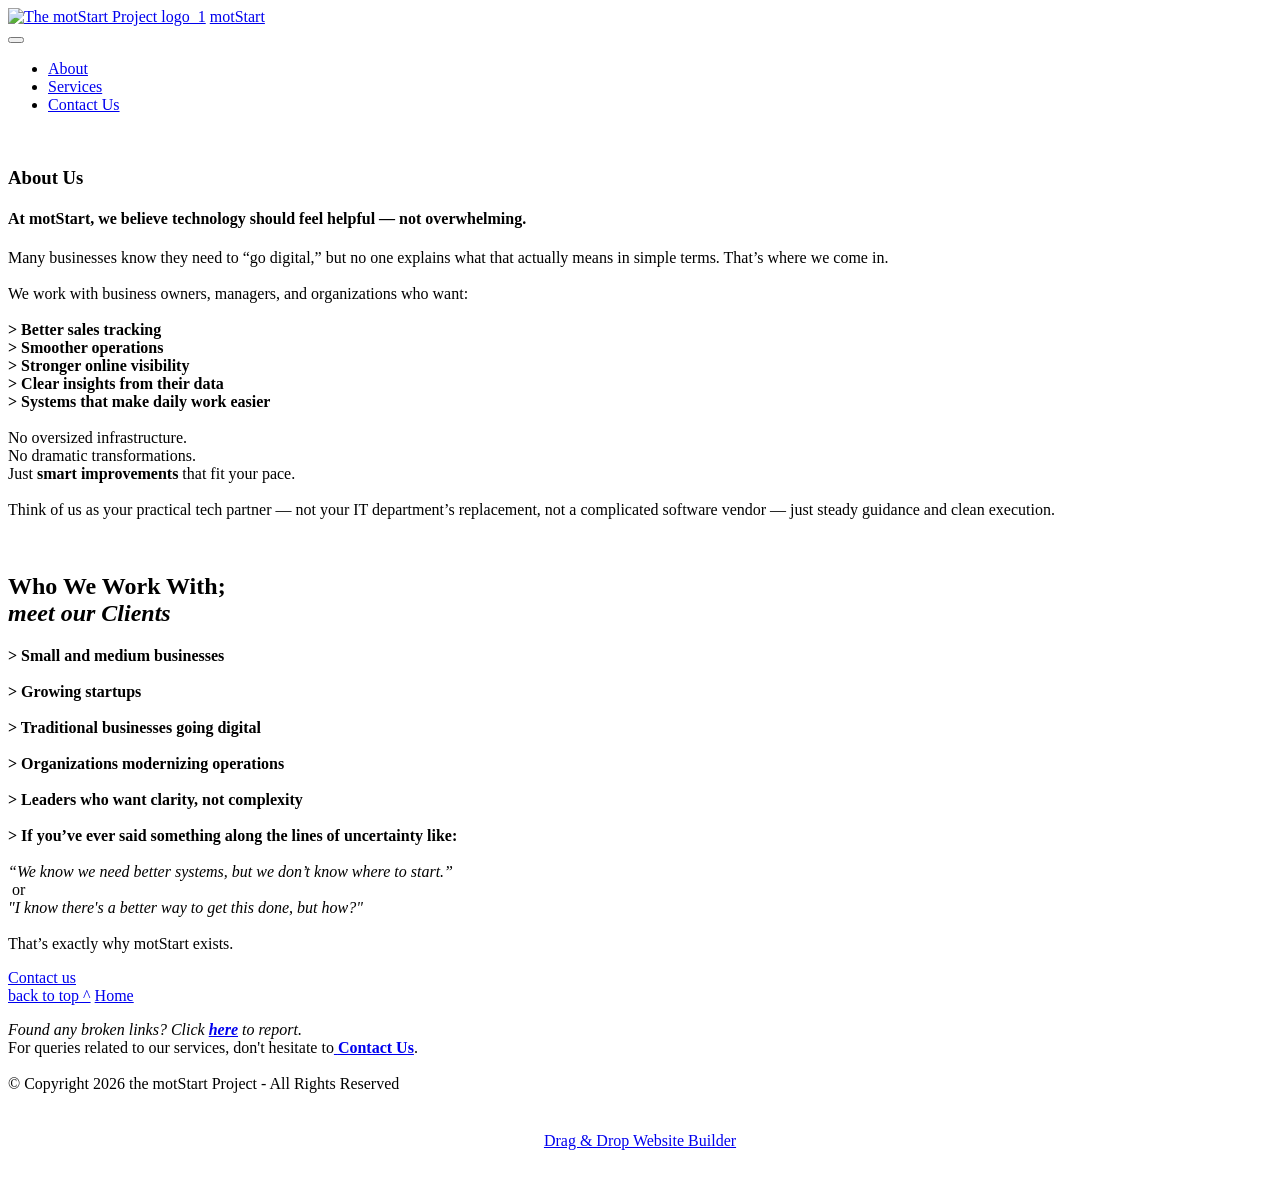
==== about_motStartProject.html @ cc41898f "Add files via upload" ====
<!DOCTYPE html>
<html  >
<head>
  <!-- Site made with Mobirise Website Builder v6.1.12, https://mobirise.com -->
  <meta charset="UTF-8">
  <meta http-equiv="X-UA-Compatible" content="IE=edge">
  <meta name="generator" content="Mobirise v6.1.12, mobirise.com">
  <meta name="twitter:card" content="summary_large_image"/>
  <meta name="twitter:image:src" content="assets/images/about_motStartProject-meta.png">
  <meta property="og:image" content="assets/images/about_motStartProject-meta.png">
  <meta name="twitter:title" content="About Us">
  <meta name="viewport" content="width=device-width, initial-scale=1, minimum-scale=1">
  <link rel="shortcut icon" href="assets/images/motstart-logo1-s-128x103-1.png" type="image/x-icon">
  <meta name="description" content="Think of us as your practical tech partner — not your IT department’s replacement, not a complicated software vendor — just steady guidance and clean execution.">
  
  
  <title>About Us</title>
  <link rel="stylesheet" href="assets/web/assets/mobirise-icons2/mobirise2.css">
  <link rel="stylesheet" href="assets/bootstrap/css/bootstrap.min.css">
  <link rel="stylesheet" href="assets/dropdown/css/style.css">
  <link rel="stylesheet" href="assets/theme/css/style.css">
  <link rel="preload" href="https://fonts.googleapis.com/css?family=Orbitron:400,500,600,700,800,900&display=swap" as="style" onload="this.onload=null;this.rel='stylesheet'">
  <noscript><link rel="stylesheet" href="https://fonts.googleapis.com/css?family=Orbitron:400,500,600,700,800,900&display=swap"></noscript>
  <link rel="preload" href="https://fonts.googleapis.com/css?family=Roboto:100,200,300,400,500,600,700,800,900,100i,200i,300i,400i,500i,600i,700i,800i,900i&display=swap" as="style" onload="this.onload=null;this.rel='stylesheet'">
  <noscript><link rel="stylesheet" href="https://fonts.googleapis.com/css?family=Roboto:100,200,300,400,500,600,700,800,900,100i,200i,300i,400i,500i,600i,700i,800i,900i&display=swap"></noscript>
  <link rel="preload" href="https://fonts.googleapis.com/css?family=Inter+Tight:100,200,300,400,500,600,700,800,900,100i,200i,300i,400i,500i,600i,700i,800i,900i&display=swap" as="style" onload="this.onload=null;this.rel='stylesheet'">
  <noscript><link rel="stylesheet" href="https://fonts.googleapis.com/css?family=Inter+Tight:100,200,300,400,500,600,700,800,900,100i,200i,300i,400i,500i,600i,700i,800i,900i&display=swap"></noscript>
  <link rel="preload" href="https://fonts.googleapis.com/css?family=Material+Symbols+Outlined:100,200,300,400,500,600,700&display=swap" as="style" onload="this.onload=null;this.rel='stylesheet'">
  <noscript><link rel="stylesheet" href="https://fonts.googleapis.com/css?family=Material+Symbols+Outlined:100,200,300,400,500,600,700&display=swap"></noscript>
  <link rel="preload" as="style" href="assets/mobirise/css/mbr-additional.css?v=DES6Yz"><link rel="stylesheet" href="assets/mobirise/css/mbr-additional.css?v=DES6Yz" type="text/css">

  
  
  
</head>
<body>

<!-- Analytics -->
<!-- Google Analytics 4 -->
<script async src="https://www.googletagmanager.com/gtag/js?id=G-MLJT231NXE"></script>
<script>
  window.dataLayer = window.dataLayer || [];
  function gtag(){dataLayer.push(arguments);}
  gtag('js', new Date());

  gtag('config', 'G-MLJT231NXEX', {
    send_page_view: true
  });
</script>

<!-- Custom Event Tracking -->
<script>
document.addEventListener("DOMContentLoaded", function() {

  /* CTA Click Tracking */
  document.querySelectorAll("a, button").forEach(function(el) {
    el.addEventListener("click", function() {
      const text = this.innerText || this.getAttribute("aria-label") || "unknown";
      if(text.toLowerCase().includes("contact") || text.toLowerCase().includes("start") || text.toLowerCase().includes("quote")) {
        gtag('event', 'cta_click', {
          event_category: 'engagement',
          event_label: text
        });
      }
    });
  });

  /* Form Submission Tracking */
  document.querySelectorAll("form").forEach(function(form) {
    form.addEventListener("submit", function() {
      gtag('event', 'form_submission', {
        event_category: 'lead',
        event_label: form.getAttribute("id") || "unnamed_form"
      });
    });
  });

  /* Outbound Link Tracking */
  document.querySelectorAll("a[href^='http']").forEach(function(link) {
    if (!link.href.includes(location.hostname)) {
      link.addEventListener("click", function() {
        gtag('event', 'outbound_click', {
          event_category: 'engagement',
          event_label: link.href
        });
      });
    }
  });

  /* Scroll Depth Tracking */
  let scrollTracked = false;
  window.addEventListener("scroll", function() {
    if (!scrollTracked && (window.innerHeight + window.scrollY) >= document.body.offsetHeight * 0.75) {
      scrollTracked = true;
      gtag('event', 'scroll_75_percent', {
        event_category: 'engagement'
      });
    }
  });

  /* Basic Page Load Time Tracking */
  window.addEventListener("load", function() {
    setTimeout(function() {
      const perfData = window.performance.timing;
      const pageLoadTime = perfData.loadEventEnd - perfData.navigationStart;
      gtag('event', 'page_load_time', {
        event_category: 'performance',
        value: Math.round(pageLoadTime)
      });
    }, 0);
  });

});
</script>
<!-- /Analytics -->


  
  <section data-bs-version="5.1" class="menu menu2 cid-vcCwyXJcU2" once="menu" id="menu02-5">
	

	<nav class="navbar navbar-dropdown navbar-fixed-top navbar-expand-lg">
		<div class="container">
			<div class="navbar-brand">
				<span class="navbar-logo">
					
						<a href="how_we_can_help.html"><img src="assets/images/motstart-logo1-clear-118x79.webp" alt="The motStart Project logo_1" style="height: 3rem;"></a>
					
				</span>
				<span class="navbar-caption-wrap"><a class="navbar-caption text-danger text-primary display-1" href="index.html">motStart</a></span>
			</div>
			<button class="navbar-toggler" type="button" data-toggle="collapse" data-bs-toggle="collapse" data-target="#navbarSupportedContent" data-bs-target="#navbarSupportedContent" aria-controls="navbarNavAltMarkup" aria-expanded="false" aria-label="Toggle navigation">
				<div class="hamburger">
					<span></span>
					<span></span>
					<span></span>
					<span></span>
				</div>
			</button>
			<div class="collapse navbar-collapse" id="navbarSupportedContent">
				<ul class="navbar-nav nav-dropdown nav-right" data-app-modern-menu="true"><li class="nav-item">
						<a class="nav-link link text-black text-primary display-4" href="about_motStartProject.html">About</a>
					</li>
					<li class="nav-item">
						<a class="nav-link link text-black text-primary display-4" href="how_we_can_help.html" aria-expanded="false">Services</a>
					</li>
					<li class="nav-item">
						<a class="nav-link link text-black text-primary display-4" href="contact_us.html">Contact Us</a>
					</li></ul>
				<div class="icons-menu">
					<a class="iconfont-wrapper" href="viber://chat?number=+63 991 989 0587">
						<span class="p-2 mbr-iconfont mobi-mbri-phone mobi-mbri"></span>
					</a>
					<a class="iconfont-wrapper" href="mailto:motstartph@gmail.com?subject=Inquiry">
						<span class="p-2 mbr-iconfont mobi-mbri-letter mobi-mbri"></span>
					</a>
					<a class="iconfont-wrapper" href="contact_us.html">
						<span class="p-2 mbr-iconfont mobi-mbri-map-pin mobi-mbri"></span>
					</a>
					
				</div>
				
			</div>
		</div>
	</nav>
</section>

<section data-bs-version="5.1" class="article8 cid-vcEm4xUUHg" id="article08-l">
  

  
  
  <div class="container">
    <div class="row justify-content-center">
      <div class="card col-md-12 col-lg-10">
        <div class="card-wrapper">
          <div class="image-wrapper d-flex justify-content-center mb-4">
            <img src="assets/images/mbr-1-1920x1371.webp" alt="">
          </div>
          <div class="card-content-text">
            <h3 class="card-title mbr-fonts-style mbr-white mt-3 mb-4 display-1">
            <strong>About Us</strong></h3>
          <div class="row card-box align-left">
            <div class="item features-without-image col-12">
              <div class="item-wrapper">
                <h4 class="mbr-section-subtitle mbr-fonts-style mb-3 display-5">At<strong> motStart, </strong>we believe <strong>technology should feel helpful — not overwhelming.</strong></h4>
                <p class="mbr-text mbr-fonts-style display-7">Many businesses know they need to “go digital,” but no one explains what that actually means in simple terms. That’s where we come in.
<br>
<br>We work with business owners, managers, and organizations who want:
<br>
<strong><br>&gt; Better sales tracking
<br>&gt; Smoother operations
<br>&gt; Stronger online visibility
<br>&gt; Clear insights from their data
<br>&gt; Systems that make daily work easier&nbsp;<br><br></strong>No oversized infrastructure.<br>No dramatic transformations.<br>Just<strong> smart improvements</strong> that fit your pace.<br><br>Think of us as your practical tech partner — not your IT department’s replacement, not a complicated software vendor — just steady guidance and clean execution.<br></p>
              </div>
            </div>
            
            

            
          </div>
          </div>
        </div>
      </div>
    </div>
  </div>
</section>

<section data-bs-version="5.1" class="start article05 cid-vcEaolFP3E" id="article05-f">
  

  
  

  <div class="container">
    <div class="row justify-content-center align-items-center">
      <div class="col-12">
        <div class="card-wrapper">
          <div class="row">
            <div class="col-12 col-md-12 col-lg-5 image-wrapper">
              <img class="w-100" src="assets/images/mbr-1036x691.webp" alt="">
            </div>
            <div class="col-12 col-lg col-md-12">
              <div class="text-wrapper align-left">
                <h1 class="mbr-section-title mbr-fonts-style mb-4 display-1">
                  <strong>Who We Work With; <br><em>meet our Clients</em></strong></h1>
                <p class="mbr-text mbr-fonts-style mb-4 display-7"><strong>&gt; Small and medium businesses</strong><br><br><strong>&gt; Growing startups</strong><br><br><strong>&gt; Traditional businesses going digital</strong><br><br><strong>&gt; Organizations modernizing operations</strong><br><br><strong>&gt; Leaders who want clarity, not complexity</strong><br><br><strong>&gt; If you’ve ever said something along the lines of uncertainty like:</strong><br><br><em>“We know we need better systems, but we don’t know where to start.”</em><br>&nbsp;or<br><em>"I know there's a better way to get this done, but how?"</em><br><br>That’s exactly why motStart exists.<br>
                </p>
                <div class="mbr-section-btn mt-3"><a class="btn btn-lg btn-danger display-2" href="contact_us.html">Contact us</a></div>
              </div>
            </div>
          </div>
        </div>
      </div>
    </div>
  </div>
</section>

<section data-bs-version="5.1" class="article16 cid-vcJbdmEUgY" id="article16-s">
    
    <div class="container">
        <div class="row justify-content-center">
            <div class="col-md-12 col-lg-10">
                <div class="mbr-section-btn align-center"><a class="btn btn-warning display-2" href="about_motStartProject.html#top">back to top ^</a>
                    <a class="btn btn-warning display-2" href="index.html">Home</a></div>
            </div>
        </div>
    </div>
</section>

<section data-bs-version="5.1" class="footer4 cid-vcEjkBuJy5" once="footers" id="footer04-j">

    

    

    <div class="container">
        <div class="media-container-row align-center mbr-white">
            <div class="col-12">
                <p class="mbr-text mb-0 mbr-fonts-style display-7"><em>Found any broken links? Click<strong> <a href="report_issues.html" class="text-primary"><b>here</b></a></strong> to report.<br></em>For queries related to our services, don't hesitate to<strong><a href="contact_us.html" class="text-primary"> <b>Contact Us</b></a></strong>.<br><br>© Copyright 2026 the motStart Project - All Rights Reserved
                </p>
            </div>
        </div>
    </div>
</section><section class="display-7" style="padding: 0;align-items: center;justify-content: center;flex-wrap: wrap;    align-content: center;display: flex;position: relative;height: 4rem;"><a href="https://mobiri.se/" style="flex: 1 1;height: 4rem;position: absolute;width: 100%;z-index: 1;"><img alt="" style="height: 4rem;" src="[data-uri]"></a><p style="margin: 0;text-align: center;" class="display-7">&#8204;</p><a style="z-index:1" href="https://mobirise.com/drag-drop-website-builder.html">Drag & Drop Website Builder</a></section><script src="assets/bootstrap/js/bootstrap.bundle.min.js"></script>  <script src="assets/smoothscroll/smooth-scroll.js"></script>  <script src="assets/ytplayer/index.js"></script>  <script src="assets/dropdown/js/navbar-dropdown.js"></script>  <script src="assets/theme/js/script.js"></script>  
  
  
</body>
</html>
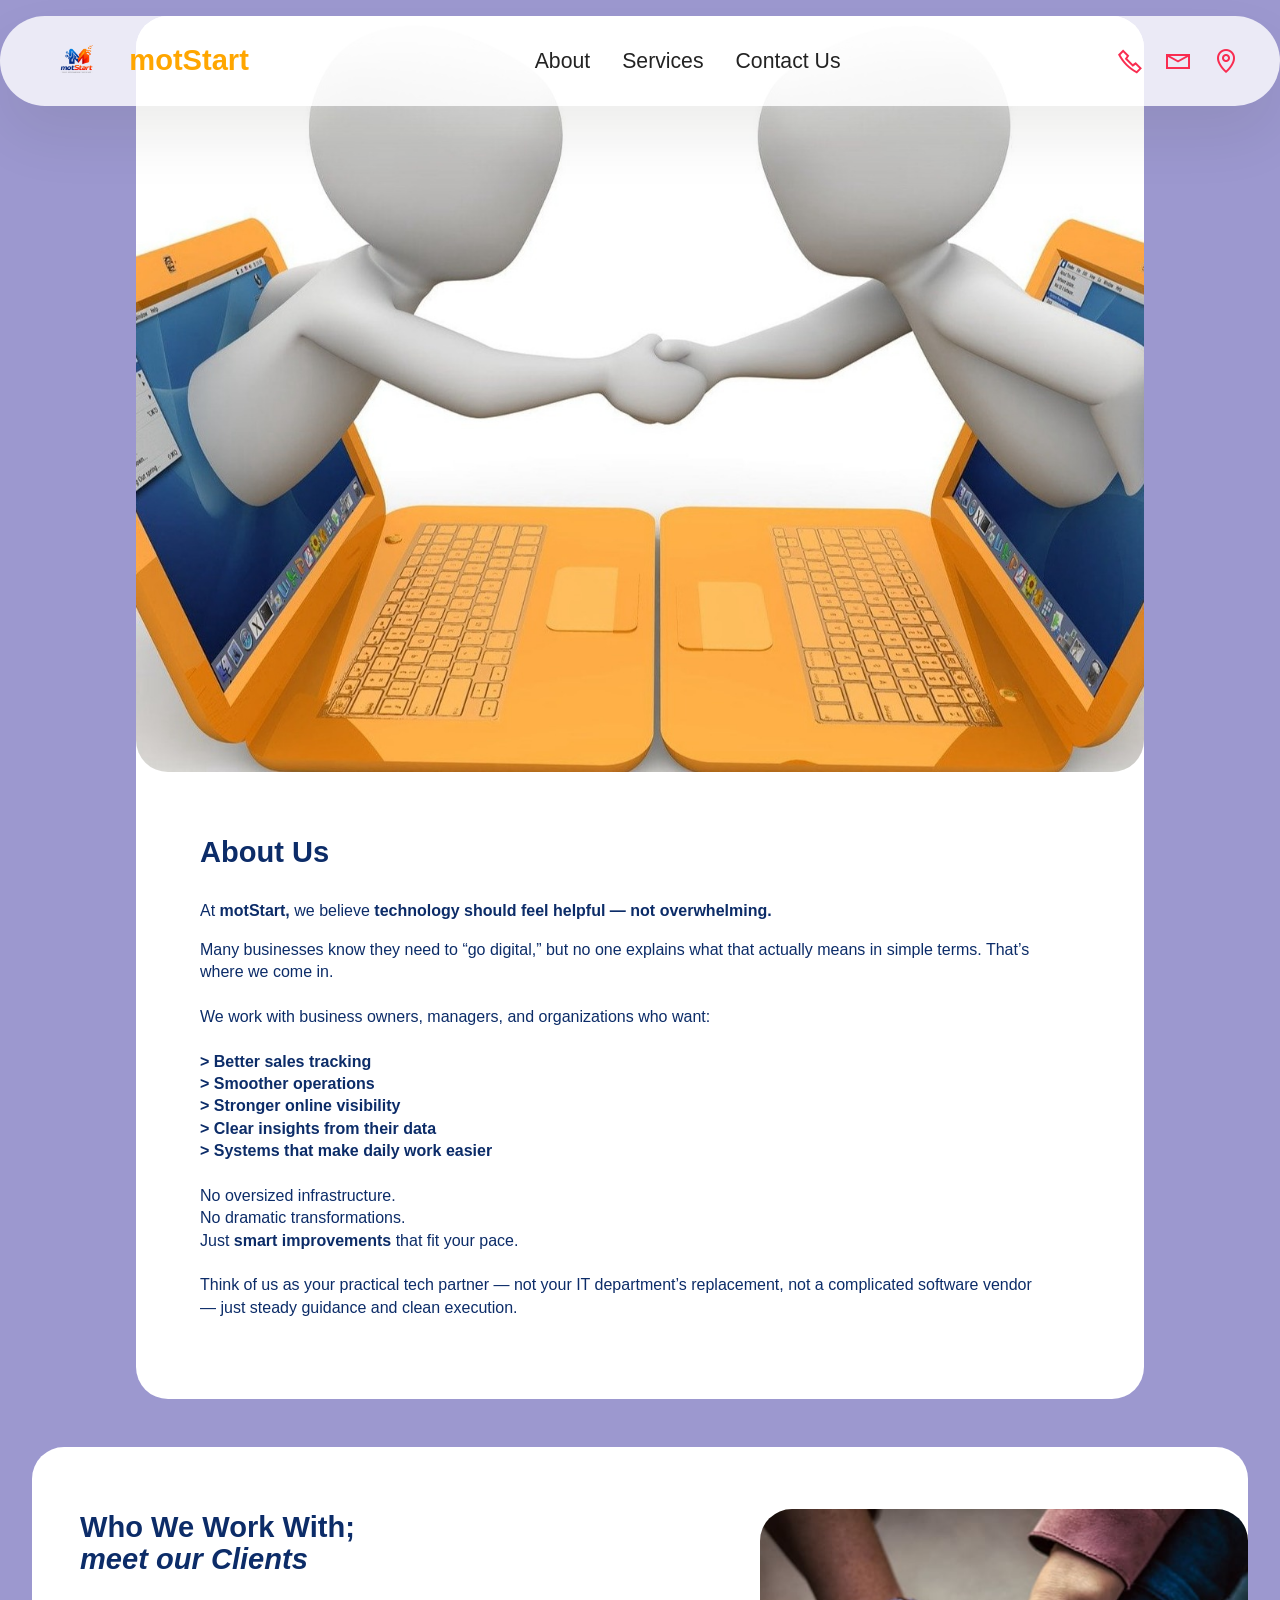
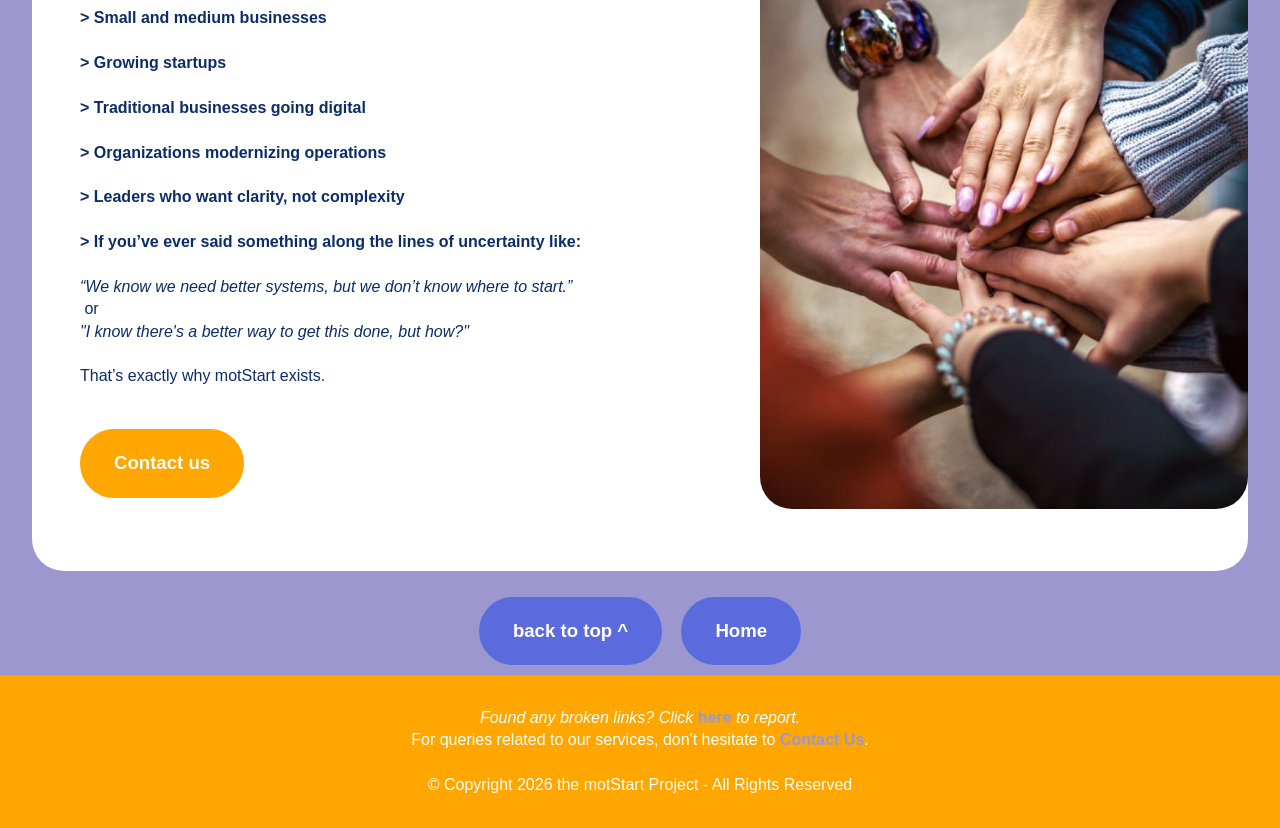
==== commit 3b019a2d: "Update about_motStartProject.html Footer ad removed" ====
--- a/about_motStartProject.html
+++ b/about_motStartProject.html
@@ -1,7 +1,7 @@
 <!DOCTYPE html>
 <html  >
 <head>
-  <!-- Site made with Mobirise Website Builder v6.1.12, https://mobirise.com -->
+
   <meta charset="UTF-8">
   <meta http-equiv="X-UA-Compatible" content="IE=edge">
   <meta name="generator" content="Mobirise v6.1.12, mobirise.com">
@@ -263,8 +263,8 @@
             </div>
         </div>
     </div>
-</section><section class="display-7" style="padding: 0;align-items: center;justify-content: center;flex-wrap: wrap;    align-content: center;display: flex;position: relative;height: 4rem;"><a href="https://mobiri.se/" style="flex: 1 1;height: 4rem;position: absolute;width: 100%;z-index: 1;"><img alt="" style="height: 4rem;" src="[data-uri]"></a><p style="margin: 0;text-align: center;" class="display-7">&#8204;</p><a style="z-index:1" href="https://mobirise.com/drag-drop-website-builder.html">Drag & Drop Website Builder</a></section><script src="assets/bootstrap/js/bootstrap.bundle.min.js"></script>  <script src="assets/smoothscroll/smooth-scroll.js"></script>  <script src="assets/ytplayer/index.js"></script>  <script src="assets/dropdown/js/navbar-dropdown.js"></script>  <script src="assets/theme/js/script.js"></script>  
+</section><script src="assets/bootstrap/js/bootstrap.bundle.min.js"></script>  <script src="assets/smoothscroll/smooth-scroll.js"></script>  <script src="assets/ytplayer/index.js"></script>  <script src="assets/dropdown/js/navbar-dropdown.js"></script>  <script src="assets/theme/js/script.js"></script>  
   
   
 </body>
-</html>+</html>
--- a/assets/web/assets/mobirise-icons2/mobirise2.css
+++ b/assets/web/assets/mobirise-icons2/mobirise2.css
@@ -0,0 +1,499 @@
+@font-face {
+  font-family: 'Moririse2';
+  font-display: swap;
+  src:  url('mobirise2.eot?f2bix4');
+  src:  url('mobirise2.eot?f2bix4#iefix') format('embedded-opentype'),
+    url('mobirise2.woff2?f2bix4') format('woff2'),
+    url('mobirise2.woff?f2bix4') format('woff'),
+    url('mobirise2.ttf?f2bix4') format('truetype'),
+    url('mobirise2.svg?f2bix4#mobirise2') format('svg');
+  font-weight: normal;
+  font-style: normal;
+}
+
+[class^="mobi-"], [class*=" mobi-"] {
+  /* use !important to prevent issues with browser extensions that change fonts */
+  font-family: 'Moririse2' !important;
+  speak: none;
+  font-style: normal;
+  font-weight: normal;
+  font-variant: normal;
+  text-transform: none;
+  line-height: 1;
+
+  /* Better Font Rendering =========== */
+  -webkit-font-smoothing: antialiased;
+  -moz-osx-font-smoothing: grayscale;
+}
+
+.mobi-mbri-add-submenu:before {
+  content: "\e900";
+}
+.mobi-mbri-alert:before {
+  content: "\e901";
+}
+.mobi-mbri-align-center:before {
+  content: "\e902";
+}
+.mobi-mbri-align-justify:before {
+  content: "\e903";
+}
+.mobi-mbri-align-left:before {
+  content: "\e904";
+}
+.mobi-mbri-align-right:before {
+  content: "\e905";
+}
+.mobi-mbri-android:before {
+  content: "\e906";
+}
+.mobi-mbri-apple:before {
+  content: "\e907";
+}
+.mobi-mbri-arrow-down:before {
+  content: "\e908";
+}
+.mobi-mbri-arrow-next:before {
+  content: "\e909";
+}
+.mobi-mbri-arrow-prev:before {
+  content: "\e90a";
+}
+.mobi-mbri-arrow-up:before {
+  content: "\e90b";
+}
+.mobi-mbri-bold:before {
+  content: "\e90c";
+}
+.mobi-mbri-bookmark:before {
+  content: "\e90d";
+}
+.mobi-mbri-bootstrap:before {
+  content: "\e90e";
+}
+.mobi-mbri-briefcase:before {
+  content: "\e90f";
+}
+.mobi-mbri-browse:before {
+  content: "\e910";
+}
+.mobi-mbri-bulleted-list:before {
+  content: "\e911";
+}
+.mobi-mbri-calendar:before {
+  content: "\e912";
+}
+.mobi-mbri-camera:before {
+  content: "\e913";
+}
+.mobi-mbri-cart-add:before {
+  content: "\e914";
+}
+.mobi-mbri-cart-full:before {
+  content: "\e915";
+}
+.mobi-mbri-cash:before {
+  content: "\e916";
+}
+.mobi-mbri-change-style:before {
+  content: "\e917";
+}
+.mobi-mbri-chat:before {
+  content: "\e918";
+}
+.mobi-mbri-clock:before {
+  content: "\e919";
+}
+.mobi-mbri-close:before {
+  content: "\e91a";
+}
+.mobi-mbri-cloud:before {
+  content: "\e91b";
+}
+.mobi-mbri-code:before {
+  content: "\e91c";
+}
+.mobi-mbri-contact-form:before {
+  content: "\e91d";
+}
+.mobi-mbri-credit-card:before {
+  content: "\e91e";
+}
+.mobi-mbri-cursor-click:before {
+  content: "\e91f";
+}
+.mobi-mbri-cust-feedback:before {
+  content: "\e920";
+}
+.mobi-mbri-database:before {
+  content: "\e921";
+}
+.mobi-mbri-delivery:before {
+  content: "\e922";
+}
+.mobi-mbri-desktop:before {
+  content: "\e923";
+}
+.mobi-mbri-devices:before {
+  content: "\e924";
+}
+.mobi-mbri-down:before {
+  content: "\e925";
+}
+.mobi-mbri-download-2:before {
+  content: "\e926";
+}
+.mobi-mbri-download:before {
+  content: "\e927";
+}
+.mobi-mbri-drag-n-drop-2:before {
+  content: "\e928";
+}
+.mobi-mbri-drag-n-drop:before {
+  content: "\e929";
+}
+.mobi-mbri-edit-2:before {
+  content: "\e92a";
+}
+.mobi-mbri-edit:before {
+  content: "\e92b";
+}
+.mobi-mbri-error:before {
+  content: "\e92c";
+}
+.mobi-mbri-extension:before {
+  content: "\e92d";
+}
+.mobi-mbri-features:before {
+  content: "\e92e";
+}
+.mobi-mbri-file:before {
+  content: "\e92f";
+}
+.mobi-mbri-flag:before {
+  content: "\e930";
+}
+.mobi-mbri-folder:before {
+  content: "\e931";
+}
+.mobi-mbri-gift:before {
+  content: "\e932";
+}
+.mobi-mbri-github:before {
+  content: "\e933";
+}
+.mobi-mbri-globe-2:before {
+  content: "\e934";
+}
+.mobi-mbri-globe:before {
+  content: "\e935";
+}
+.mobi-mbri-growing-chart:before {
+  content: "\e936";
+}
+.mobi-mbri-hearth:before {
+  content: "\e937";
+}
+.mobi-mbri-help:before {
+  content: "\e938";
+}
+.mobi-mbri-home:before {
+  content: "\e939";
+}
+.mobi-mbri-hot-cup:before {
+  content: "\e93a";
+}
+.mobi-mbri-idea:before {
+  content: "\e93b";
+}
+.mobi-mbri-image-gallery:before {
+  content: "\e93c";
+}
+.mobi-mbri-image-slider:before {
+  content: "\e93d";
+}
+.mobi-mbri-info:before {
+  content: "\e93e";
+}
+.mobi-mbri-italic:before {
+  content: "\e93f";
+}
+.mobi-mbri-key:before {
+  content: "\e940";
+}
+.mobi-mbri-laptop:before {
+  content: "\e941";
+}
+.mobi-mbri-layers:before {
+  content: "\e942";
+}
+.mobi-mbri-left-right:before {
+  content: "\e943";
+}
+.mobi-mbri-left:before {
+  content: "\e944";
+}
+.mobi-mbri-letter:before {
+  content: "\e945";
+}
+.mobi-mbri-like:before {
+  content: "\e946";
+}
+.mobi-mbri-link:before {
+  content: "\e947";
+}
+.mobi-mbri-lock:before {
+  content: "\e948";
+}
+.mobi-mbri-login:before {
+  content: "\e949";
+}
+.mobi-mbri-logout:before {
+  content: "\e94a";
+}
+.mobi-mbri-magic-stick:before {
+  content: "\e94b";
+}
+.mobi-mbri-map-pin:before {
+  content: "\e94c";
+}
+.mobi-mbri-menu:before {
+  content: "\e94d";
+}
+.mobi-mbri-mobile-2:before {
+  content: "\e94e";
+}
+.mobi-mbri-mobile-horizontal:before {
+  content: "\e94f";
+}
+.mobi-mbri-mobile:before {
+  content: "\e950";
+}
+.mobi-mbri-mobirise:before {
+  content: "\e951";
+}
+.mobi-mbri-more-horizontal:before {
+  content: "\e952";
+}
+.mobi-mbri-more-vertical:before {
+  content: "\e953";
+}
+.mobi-mbri-music:before {
+  content: "\e954";
+}
+.mobi-mbri-new-file:before {
+  content: "\e955";
+}
+.mobi-mbri-numbered-list:before {
+  content: "\e956";
+}
+.mobi-mbri-opened-folder:before {
+  content: "\e957";
+}
+.mobi-mbri-pages:before {
+  content: "\e958";
+}
+.mobi-mbri-paper-plane:before {
+  content: "\e959";
+}
+.mobi-mbri-paperclip:before {
+  content: "\e95a";
+}
+.mobi-mbri-phone:before {
+  content: "\e95b";
+}
+.mobi-mbri-photo:before {
+  content: "\e95c";
+}
+.mobi-mbri-photos:before {
+  content: "\e95d";
+}
+.mobi-mbri-pin:before {
+  content: "\e95e";
+}
+.mobi-mbri-play:before {
+  content: "\e95f";
+}
+.mobi-mbri-plus:before {
+  content: "\e960";
+}
+.mobi-mbri-preview:before {
+  content: "\e961";
+}
+.mobi-mbri-print:before {
+  content: "\e962";
+}
+.mobi-mbri-protect:before {
+  content: "\e963";
+}
+.mobi-mbri-question:before {
+  content: "\e964";
+}
+.mobi-mbri-quote-left:before {
+  content: "\e965";
+}
+.mobi-mbri-quote-right:before {
+  content: "\e966";
+}
+.mobi-mbri-redo:before {
+  content: "\e967";
+}
+.mobi-mbri-refresh:before {
+  content: "\e968";
+}
+.mobi-mbri-responsive-2:before {
+  content: "\e969";
+}
+.mobi-mbri-responsive:before {
+  content: "\e96a";
+}
+.mobi-mbri-right:before {
+  content: "\e96b";
+}
+.mobi-mbri-rocket:before {
+  content: "\e96c";
+}
+.mobi-mbri-sad-face:before {
+  content: "\e96d";
+}
+.mobi-mbri-sale:before {
+  content: "\e96e";
+}
+.mobi-mbri-save:before {
+  content: "\e96f";
+}
+.mobi-mbri-search:before {
+  content: "\e970";
+}
+.mobi-mbri-setting-2:before {
+  content: "\e971";
+}
+.mobi-mbri-setting-3:before {
+  content: "\e972";
+}
+.mobi-mbri-setting:before {
+  content: "\e973";
+}
+.mobi-mbri-share:before {
+  content: "\e974";
+}
+.mobi-mbri-shopping-bag:before {
+  content: "\e975";
+}
+.mobi-mbri-shopping-basket:before {
+  content: "\e976";
+}
+.mobi-mbri-shopping-cart:before {
+  content: "\e977";
+}
+.mobi-mbri-sites:before {
+  content: "\e978";
+}
+.mobi-mbri-smile-face:before {
+  content: "\e979";
+}
+.mobi-mbri-speed:before {
+  content: "\e97a";
+}
+.mobi-mbri-star:before {
+  content: "\e97b";
+}
+.mobi-mbri-success:before {
+  content: "\e97c";
+}
+.mobi-mbri-sun:before {
+  content: "\e97d";
+}
+.mobi-mbri-sun2:before {
+  content: "\e97e";
+}
+.mobi-mbri-tablet-vertical:before {
+  content: "\e97f";
+}
+.mobi-mbri-tablet:before {
+  content: "\e980";
+}
+.mobi-mbri-target:before {
+  content: "\e981";
+}
+.mobi-mbri-timer:before {
+  content: "\e982";
+}
+.mobi-mbri-to-ftp:before {
+  content: "\e983";
+}
+.mobi-mbri-to-local-drive:before {
+  content: "\e984";
+}
+.mobi-mbri-touch-swipe:before {
+  content: "\e985";
+}
+.mobi-mbri-touch:before {
+  content: "\e986";
+}
+.mobi-mbri-trash:before {
+  content: "\e987";
+}
+.mobi-mbri-underline:before {
+  content: "\e988";
+}
+.mobi-mbri-undo:before {
+  content: "\e989";
+}
+.mobi-mbri-unlink:before {
+  content: "\e98a";
+}
+.mobi-mbri-unlock:before {
+  content: "\e98b";
+}
+.mobi-mbri-up-down:before {
+  content: "\e98c";
+}
+.mobi-mbri-up:before {
+  content: "\e98d";
+}
+.mobi-mbri-update:before {
+  content: "\e98e";
+}
+.mobi-mbri-upload-2:before {
+  content: "\e98f";
+}
+.mobi-mbri-upload:before {
+  content: "\e990";
+}
+.mobi-mbri-user-2:before {
+  content: "\e991";
+}
+.mobi-mbri-user:before {
+  content: "\e992";
+}
+.mobi-mbri-users:before {
+  content: "\e993";
+}
+.mobi-mbri-video-play:before {
+  content: "\e994";
+}
+.mobi-mbri-video:before {
+  content: "\e995";
+}
+.mobi-mbri-watch:before {
+  content: "\e996";
+}
+.mobi-mbri-website-theme-2:before {
+  content: "\e997";
+}
+.mobi-mbri-website-theme:before {
+  content: "\e998";
+}
+.mobi-mbri-wifi:before {
+  content: "\e999";
+}
+.mobi-mbri-windows:before {
+  content: "\e99a";
+}
+.mobi-mbri-zoom-in:before {
+  content: "\e99b";
+}
+.mobi-mbri-zoom-out:before {
+  content: "\e99c";
+}
--- a/assets/dropdown/css/style.css
+++ b/assets/dropdown/css/style.css
@@ -0,0 +1,265 @@
+.navbar-dropdown {
+  left: 0;
+  padding: 0;
+  position: absolute;
+  right: 0;
+  top: 0;
+  transition: all 0.45s ease;
+  z-index: 1030;
+  background: #282828; }
+  .navbar-dropdown .navbar-logo {
+    margin-right: 0.8rem;
+    transition: margin 0.3s ease-in-out;
+    vertical-align: middle; }
+    .navbar-dropdown .navbar-logo img {
+      height: 3.125rem;
+      transition: all 0.3s ease-in-out; }
+    .navbar-dropdown .navbar-logo.mbr-iconfont {
+      font-size: 3.125rem;
+      line-height: 3.125rem; }
+  .navbar-dropdown .navbar-caption {
+    font-weight: 700;
+    white-space: normal;
+    vertical-align: -4px;
+    line-height: 3.125rem !important; }
+    .navbar-dropdown .navbar-caption, .navbar-dropdown .navbar-caption:hover {
+      color: inherit;
+      text-decoration: none; }
+  .navbar-dropdown .mbr-iconfont + .navbar-caption {
+    vertical-align: -1px; }
+  .navbar-dropdown.navbar-fixed-top {
+    position: fixed; }
+  .navbar-dropdown .navbar-brand span {
+    vertical-align: -4px; }
+  .navbar-dropdown.bg-color.transparent {
+    background: none; }
+  .navbar-dropdown.navbar-short .navbar-brand {
+    padding: 0.625rem 0; }
+    .navbar-dropdown.navbar-short .navbar-brand span {
+      vertical-align: -1px; }
+  .navbar-dropdown.navbar-short .navbar-caption {
+    line-height: 2.375rem !important;
+    vertical-align: -2px; }
+  .navbar-dropdown.navbar-short .navbar-logo {
+    margin-right: 0.5rem; }
+    .navbar-dropdown.navbar-short .navbar-logo img {
+      height: 2.375rem; }
+    .navbar-dropdown.navbar-short .navbar-logo.mbr-iconfont {
+      font-size: 2.375rem;
+      line-height: 2.375rem; }
+  .navbar-dropdown.navbar-short .mbr-table-cell {
+    height: 3.625rem; }
+  .navbar-dropdown .navbar-close {
+    left: 0.6875rem;
+    position: fixed;
+    top: 0.75rem;
+    z-index: 1000; }
+  .navbar-dropdown .hamburger-icon {
+    content: "";
+    display: inline-block;
+    vertical-align: middle;
+    width: 16px;
+    -webkit-box-shadow: 0 -6px 0 1px #282828,0 0 0 1px #282828,0 6px 0 1px #282828;
+    -moz-box-shadow: 0 -6px 0 1px #282828,0 0 0 1px #282828,0 6px 0 1px #282828;
+    box-shadow: 0 -6px 0 1px #282828,0 0 0 1px #282828,0 6px 0 1px #282828; }
+
+.dropdown-menu .dropdown-toggle[data-toggle="dropdown-submenu"]::after {
+  border-bottom: 0.35em solid transparent;
+  border-left: 0.35em solid;
+  border-right: 0;
+  border-top: 0.35em solid transparent;
+  margin-left: 0.3rem; }
+
+.dropdown-menu .dropdown-item:focus {
+  outline: 0; }
+
+.nav-dropdown {
+  font-size: 0.75rem;
+  font-weight: 500;
+  height: auto !important; }
+  .nav-dropdown .nav-btn {
+    padding-left: 1rem; }
+  .nav-dropdown .link {
+    margin: .667em 1.667em;
+    font-weight: 500;
+    padding: 0;
+    transition: color .2s ease-in-out; }
+    .nav-dropdown .link.dropdown-toggle {
+      margin-right: 2.583em; }
+      .nav-dropdown .link.dropdown-toggle::after {
+        margin-left: .25rem;
+        border-top: 0.35em solid;
+        border-right: 0.35em solid transparent;
+        border-left: 0.35em solid transparent;
+        border-bottom: 0; }
+      .nav-dropdown .link.dropdown-toggle[aria-expanded="true"] {
+        margin: 0;
+        padding: 0.667em 3.263em  0.667em 1.667em; }
+  .nav-dropdown .link::after,
+  .nav-dropdown .dropdown-item::after {
+    color: inherit; }
+  .nav-dropdown .btn {
+    font-size: 0.75rem;
+    font-weight: 700;
+    letter-spacing: 0;
+    margin-bottom: 0;
+    padding-left: 1.25rem;
+    padding-right: 1.25rem; }
+  .nav-dropdown .dropdown-menu {
+    border-radius: 0;
+    border: 0;
+    left: 0;
+    margin: 0;
+    padding-bottom: 1.25rem;
+    padding-top: 1.25rem;
+    position: relative; }
+  .nav-dropdown .dropdown-submenu {
+    margin-left: 0.125rem;
+    top: 0; }
+  .nav-dropdown .dropdown-item {
+    font-weight: 500;
+    line-height: 2;
+    padding: 0.3846em 4.615em 0.3846em 1.5385em;
+    position: relative;
+    transition: color .2s ease-in-out, background-color .2s ease-in-out; }
+    .nav-dropdown .dropdown-item::after {
+      margin-top: -0.3077em;
+      position: absolute;
+      right: 1.1538em;
+      top: 50%; }
+    .nav-dropdown .dropdown-item:focus, .nav-dropdown .dropdown-item:hover {
+      background: none; }
+
+@media (max-width: 767px) {
+  .nav-dropdown.navbar-toggleable-sm {
+    bottom: 0;
+    display: none;
+    left: 0;
+    overflow-x: hidden;
+    position: fixed;
+    top: 0;
+    transform: translateX(-100%);
+    -ms-transform: translateX(-100%);
+    -webkit-transform: translateX(-100%);
+    width: 18.75rem;
+    z-index: 999; } }
+.nav-dropdown.navbar-toggleable-xl {
+  bottom: 0;
+  display: none;
+  left: 0;
+  overflow-x: hidden;
+  position: fixed;
+  top: 0;
+  transform: translateX(-100%);
+  -ms-transform: translateX(-100%);
+  -webkit-transform: translateX(-100%);
+  width: 18.75rem;
+  z-index: 999; }
+
+.nav-dropdown-sm {
+  display: block !important;
+  overflow-x: hidden;
+  overflow: auto;
+  padding-top: 3.875rem; }
+  .nav-dropdown-sm::after {
+    content: "";
+    display: block;
+    height: 3rem;
+    width: 100%; }
+  .nav-dropdown-sm.collapse.in ~ .navbar-close {
+    display: block !important; }
+  .nav-dropdown-sm.collapsing, .nav-dropdown-sm.collapse.in {
+    transform: translateX(0);
+    -ms-transform: translateX(0);
+    -webkit-transform: translateX(0);
+    transition: all 0.25s ease-out;
+    -webkit-transition: all 0.25s ease-out;
+    background: #282828; }
+  .nav-dropdown-sm.collapsing[aria-expanded="false"] {
+    transform: translateX(-100%);
+    -ms-transform: translateX(-100%);
+    -webkit-transform: translateX(-100%); }
+  .nav-dropdown-sm .nav-item {
+    display: block;
+    margin-left: 0 !important;
+    padding-left: 0; }
+  .nav-dropdown-sm .link,
+  .nav-dropdown-sm .dropdown-item {
+    border-top: 1px dotted rgba(255, 255, 255, 0.1);
+    font-size: 0.8125rem;
+    line-height: 1.6;
+    margin: 0 !important;
+    padding: 0.875rem 2.4rem 0.875rem 1.5625rem !important;
+    position: relative;
+    white-space: normal; }
+    .nav-dropdown-sm .link:focus, .nav-dropdown-sm .link:hover,
+    .nav-dropdown-sm .dropdown-item:focus,
+    .nav-dropdown-sm .dropdown-item:hover {
+      background: rgba(0, 0, 0, 0.2) !important;
+      color: #c0a375; }
+  .nav-dropdown-sm .nav-btn {
+    position: relative;
+    padding: 1.5625rem 1.5625rem 0 1.5625rem; }
+    .nav-dropdown-sm .nav-btn::before {
+      border-top: 1px dotted rgba(255, 255, 255, 0.1);
+      content: "";
+      left: 0;
+      position: absolute;
+      top: 0;
+      width: 100%; }
+    .nav-dropdown-sm .nav-btn + .nav-btn {
+      padding-top: 0.625rem; }
+      .nav-dropdown-sm .nav-btn + .nav-btn::before {
+        display: none; }
+  .nav-dropdown-sm .btn {
+    padding: 0.625rem 0; }
+  .nav-dropdown-sm .dropdown-toggle[data-toggle="dropdown-submenu"]::after {
+    margin-left: .25rem;
+    border-top: 0.35em solid;
+    border-right: 0.35em solid transparent;
+    border-left: 0.35em solid transparent;
+    border-bottom: 0; }
+  .nav-dropdown-sm .dropdown-toggle[data-toggle="dropdown-submenu"][aria-expanded="true"]::after {
+    border-top: 0;
+    border-right: 0.35em solid transparent;
+    border-left: 0.35em solid transparent;
+    border-bottom: 0.35em solid; }
+  .nav-dropdown-sm .dropdown-menu {
+    margin: 0;
+    padding: 0;
+    position: relative;
+    top: 0;
+    left: 0;
+    width: 100%;
+    border: 0;
+    float: none;
+    border-radius: 0;
+    background: none; }
+  .nav-dropdown-sm .dropdown-submenu {
+    left: 100%;
+    margin-left: 0.125rem;
+    margin-top: -1.25rem;
+    top: 0; }
+
+.navbar-toggleable-sm .nav-dropdown .dropdown-menu {
+  position: absolute; }
+
+.navbar-toggleable-sm .nav-dropdown .dropdown-submenu {
+  left: 100%;
+  margin-left: 0.125rem;
+  margin-top: -1.25rem;
+  top: 0; }
+
+.navbar-toggleable-sm.opened .nav-dropdown .dropdown-menu {
+  position: relative; }
+
+.navbar-toggleable-sm.opened .nav-dropdown .dropdown-submenu {
+  left: 0;
+  margin-left: 00rem;
+  margin-top: 0rem;
+  top: 0; }
+
+.is-builder .nav-dropdown.collapsing {
+  transition: none !important; }
+
+
--- a/assets/theme/css/style.css
+++ b/assets/theme/css/style.css
@@ -0,0 +1,965 @@
+@charset "UTF-8";
+section {
+  background-color: #ffffff;
+}
+
+body {
+  font-style: normal;
+  line-height: 1.5;
+  font-weight: 400;
+  color: #232323;
+  position: relative;
+}
+
+button {
+  background-color: transparent;
+  border-color: transparent;
+}
+
+.embla__button,
+.carousel-control {
+  background-color: #edefea !important;
+  opacity: 0.8 !important;
+  color: #464845 !important;
+  border-color: #edefea !important;
+}
+
+.carousel .close,
+.modalWindow .close {
+  background-color: #edefea !important;
+  color: #464845 !important;
+  border-color: #edefea !important;
+  opacity: 0.8 !important;
+}
+
+.carousel .close:hover,
+.modalWindow .close:hover {
+  opacity: 1 !important;
+}
+
+.carousel-indicators li {
+  background-color: #edefea !important;
+  border: 2px solid #464845 !important;
+}
+
+.carousel-indicators li:hover,
+.carousel-indicators li:active {
+  opacity: 0.8 !important;
+}
+
+.embla__button:hover,
+.carousel-control:hover {
+  background-color: #edefea !important;
+  opacity: 1 !important;
+}
+
+.modalWindow-video-container {
+  height: 80%;
+}
+
+section,
+.container,
+.container-fluid {
+  position: relative;
+  word-wrap: break-word;
+}
+
+a.mbr-iconfont:hover {
+  text-decoration: none;
+}
+
+.article .lead p,
+.article .lead ul,
+.article .lead ol,
+.article .lead pre,
+.article .lead blockquote {
+  margin-bottom: 0;
+}
+
+a {
+  font-style: normal;
+  font-weight: 400;
+  cursor: pointer;
+}
+a, a:hover {
+  text-decoration: none;
+}
+
+.mbr-section-title {
+  font-style: normal;
+  line-height: 1.3;
+}
+
+.mbr-section-subtitle {
+  line-height: 1.3;
+}
+
+.mbr-text {
+  font-style: normal;
+  line-height: 1.7;
+}
+
+h1,
+h2,
+h3,
+h4,
+h5,
+h6,
+.display-1,
+.display-2,
+.display-4,
+.display-5,
+.display-7,
+span,
+p,
+a {
+  line-height: 1;
+  word-break: break-word;
+  word-wrap: break-word;
+  font-weight: 400;
+}
+
+b,
+strong {
+  font-weight: bold;
+}
+
+input:-webkit-autofill, input:-webkit-autofill:hover, input:-webkit-autofill:focus, input:-webkit-autofill:active {
+  transition-delay: 9999s;
+  -webkit-transition-property: background-color, color;
+  transition-property: background-color, color;
+}
+
+textarea[type=hidden] {
+  display: none;
+}
+
+section {
+  background-position: 50% 50%;
+  background-repeat: no-repeat;
+  background-size: cover;
+}
+section .mbr-background-video,
+section .mbr-background-video-preview {
+  position: absolute;
+  bottom: 0;
+  left: 0;
+  right: 0;
+  top: 0;
+}
+
+.hidden {
+  visibility: hidden;
+}
+
+.mbr-z-index20 {
+  z-index: 20;
+}
+
+/*! Base colors */
+.mbr-white {
+  color: #ffffff;
+}
+
+.mbr-black {
+  color: #111111;
+}
+
+.mbr-bg-white {
+  background-color: #ffffff;
+}
+
+.mbr-bg-black {
+  background-color: #000000;
+}
+
+/*! Text-aligns */
+.align-left {
+  text-align: left;
+}
+
+.align-center {
+  text-align: center;
+}
+
+.align-right {
+  text-align: right;
+}
+
+/*! Font-weight  */
+.mbr-light {
+  font-weight: 300;
+}
+
+.mbr-regular {
+  font-weight: 400;
+}
+
+.mbr-semibold {
+  font-weight: 500;
+}
+
+.mbr-bold {
+  font-weight: 700;
+}
+
+/*! Media  */
+.media-content {
+  flex-basis: 100%;
+}
+
+.media-container-row {
+  display: flex;
+  flex-direction: row;
+  flex-wrap: wrap;
+  justify-content: center;
+  align-content: center;
+  align-items: start;
+}
+.media-container-row .media-size-item {
+  width: 400px;
+}
+
+.media-container-column {
+  display: flex;
+  flex-direction: column;
+  flex-wrap: wrap;
+  justify-content: center;
+  align-content: center;
+  align-items: stretch;
+}
+.media-container-column > * {
+  width: 100%;
+}
+
+@media (min-width: 992px) {
+  .media-container-row {
+    flex-wrap: nowrap;
+  }
+}
+figure {
+  margin-bottom: 0;
+  overflow: hidden;
+}
+
+figure[mbr-media-size] {
+  transition: width 0.1s;
+}
+
+img,
+iframe {
+  display: block;
+  width: 100%;
+}
+
+.card {
+  background-color: transparent;
+  border: none;
+}
+
+.card-box {
+  width: 100%;
+}
+
+.card-img {
+  text-align: center;
+  flex-shrink: 0;
+  -webkit-flex-shrink: 0;
+}
+
+.media {
+  max-width: 100%;
+  margin: 0 auto;
+}
+
+.mbr-figure {
+  align-self: center;
+}
+
+.media-container > div {
+  max-width: 100%;
+}
+
+.mbr-figure img,
+.card-img img {
+  width: 100%;
+}
+
+@media (max-width: 991px) {
+  .media-size-item {
+    width: auto !important;
+  }
+  .media {
+    width: auto;
+  }
+  .mbr-figure {
+    width: 100% !important;
+  }
+}
+/*! Buttons */
+.mbr-section-btn {
+  margin-left: -0.6rem;
+  margin-right: -0.6rem;
+  font-size: 0;
+}
+
+.btn {
+  font-weight: 600;
+  border-width: 1px;
+  font-style: normal;
+  margin: 0.6rem 0.6rem;
+  white-space: normal;
+  transition: all 0.2s ease-in-out;
+  display: inline-flex;
+  align-items: center;
+  justify-content: center;
+  word-break: break-word;
+}
+
+.btn-sm {
+  font-weight: 600;
+  letter-spacing: 0px;
+  transition: all 0.3s ease-in-out;
+}
+
+.btn-md {
+  font-weight: 600;
+  letter-spacing: 0px;
+  transition: all 0.3s ease-in-out;
+}
+
+.btn-lg {
+  font-weight: 600;
+  letter-spacing: 0px;
+  transition: all 0.3s ease-in-out;
+}
+
+.btn-form {
+  margin: 0;
+}
+.btn-form:hover {
+  cursor: pointer;
+}
+
+nav .mbr-section-btn {
+  margin-left: 0rem;
+  margin-right: 0rem;
+}
+
+/*! Btn icon margin */
+.btn .mbr-iconfont,
+.btn.btn-sm .mbr-iconfont {
+  order: 1;
+  cursor: pointer;
+  margin-left: 0.5rem;
+  vertical-align: sub;
+}
+
+.btn.btn-md .mbr-iconfont,
+.btn.btn-md .mbr-iconfont {
+  margin-left: 0.8rem;
+}
+
+.mbr-regular {
+  font-weight: 400;
+}
+
+.mbr-semibold {
+  font-weight: 500;
+}
+
+.mbr-bold {
+  font-weight: 700;
+}
+
+[type=submit] {
+  -webkit-appearance: none;
+}
+
+/*! Full-screen */
+.mbr-fullscreen .mbr-overlay {
+  min-height: 100vh;
+}
+
+.mbr-fullscreen {
+  display: flex;
+  display: -moz-flex;
+  display: -ms-flex;
+  display: -o-flex;
+  align-items: center;
+  min-height: 100vh;
+  padding-top: 3rem;
+  padding-bottom: 3rem;
+}
+
+/*! Map */
+.map {
+  height: 25rem;
+  position: relative;
+}
+.map iframe {
+  width: 100%;
+  height: 100%;
+}
+
+/*! Scroll to top arrow */
+.mbr-arrow-up {
+  bottom: 25px;
+  right: 90px;
+  position: fixed;
+  text-align: right;
+  z-index: 5000;
+  color: #ffffff;
+  font-size: 22px;
+}
+
+.mbr-arrow-up a {
+  background: rgba(0, 0, 0, 0.2);
+  border-radius: 50%;
+  color: #fff;
+  display: inline-block;
+  height: 60px;
+  width: 60px;
+  border: 2px solid #fff;
+  outline-style: none !important;
+  position: relative;
+  text-decoration: none;
+  transition: all 0.3s ease-in-out;
+  cursor: pointer;
+  text-align: center;
+}
+.mbr-arrow-up a:hover {
+  background-color: rgba(0, 0, 0, 0.4);
+}
+.mbr-arrow-up a i {
+  line-height: 60px;
+}
+
+.mbr-arrow-up-icon {
+  display: block;
+  color: #fff;
+}
+
+.mbr-arrow-up-icon::before {
+  content: "›";
+  display: inline-block;
+  font-family: serif;
+  font-size: 22px;
+  line-height: 1;
+  font-style: normal;
+  position: relative;
+  top: 6px;
+  left: -4px;
+  transform: rotate(-90deg);
+}
+
+/*! Arrow Down */
+.mbr-arrow {
+  position: absolute;
+  bottom: 45px;
+  left: 50%;
+  width: 60px;
+  height: 60px;
+  cursor: pointer;
+  background-color: rgba(80, 80, 80, 0.5);
+  border-radius: 50%;
+  transform: translateX(-50%);
+}
+@media (max-width: 767px) {
+  .mbr-arrow {
+    display: none;
+  }
+}
+.mbr-arrow > a {
+  display: inline-block;
+  text-decoration: none;
+  outline-style: none;
+  animation: arrowdown 1.7s ease-in-out infinite;
+  color: #ffffff;
+}
+.mbr-arrow > a > i {
+  position: absolute;
+  top: -2px;
+  left: 15px;
+  font-size: 2rem;
+}
+
+#scrollToTop a i::before {
+  content: "";
+  position: absolute;
+  display: block;
+  border-bottom: 2.5px solid #fff;
+  border-left: 2.5px solid #fff;
+  width: 27.8%;
+  height: 27.8%;
+  left: 50%;
+  top: 51%;
+  transform: translateY(-30%) translateX(-50%) rotate(135deg);
+}
+
+@keyframes arrowdown {
+  0% {
+    transform: translateY(0px);
+  }
+  50% {
+    transform: translateY(-5px);
+  }
+  100% {
+    transform: translateY(0px);
+  }
+}
+@media (max-width: 500px) {
+  .mbr-arrow-up {
+    left: 0;
+    right: 0;
+    text-align: center;
+  }
+}
+/*Gradients animation*/
+@keyframes gradient-animation {
+  from {
+    background-position: 0% 100%;
+    animation-timing-function: ease-in-out;
+  }
+  to {
+    background-position: 100% 0%;
+    animation-timing-function: ease-in-out;
+  }
+}
+.bg-gradient {
+  background-size: 200% 200%;
+  animation: gradient-animation 5s infinite alternate;
+  -webkit-animation: gradient-animation 5s infinite alternate;
+}
+
+.menu .navbar-brand {
+  display: -webkit-flex;
+}
+.menu .navbar-brand span {
+  display: flex;
+  display: -webkit-flex;
+}
+.menu .navbar-brand .navbar-caption-wrap {
+  display: -webkit-flex;
+}
+.menu .navbar-brand .navbar-logo img {
+  display: -webkit-flex;
+  width: auto;
+}
+@media (min-width: 768px) and (max-width: 991px) {
+  .menu .navbar-toggleable-sm .navbar-nav {
+    display: -ms-flexbox;
+  }
+}
+@media (max-width: 991px) {
+  .menu .navbar-collapse {
+    max-height: 93.5vh;
+  }
+  .menu .navbar-collapse.show {
+    overflow: auto;
+  }
+}
+@media (min-width: 992px) {
+  .menu .navbar-nav.nav-dropdown {
+    display: -webkit-flex;
+  }
+  .menu .navbar-toggleable-sm .navbar-collapse {
+    display: -webkit-flex !important;
+  }
+  .menu .collapsed .navbar-collapse {
+    max-height: 93.5vh;
+  }
+  .menu .collapsed .navbar-collapse.show {
+    overflow: auto;
+  }
+}
+@media (max-width: 767px) {
+  .menu .navbar-collapse {
+    max-height: 80vh;
+  }
+}
+
+.nav-link .mbr-iconfont {
+  margin-right: 0.5rem;
+}
+
+.navbar {
+  display: -webkit-flex;
+  -webkit-flex-wrap: wrap;
+  -webkit-align-items: center;
+  -webkit-justify-content: space-between;
+}
+
+.navbar-collapse {
+  -webkit-flex-basis: 100%;
+  -webkit-flex-grow: 1;
+  -webkit-align-items: center;
+}
+
+.nav-dropdown .link {
+  padding: 0.667em 1.667em !important;
+  margin: 0 !important;
+}
+
+.nav {
+  display: -webkit-flex;
+  -webkit-flex-wrap: wrap;
+}
+
+.row {
+  display: -webkit-flex;
+  -webkit-flex-wrap: wrap;
+}
+
+.justify-content-center {
+  -webkit-justify-content: center;
+}
+
+.form-inline {
+  display: -webkit-flex;
+}
+
+.card-wrapper {
+  -webkit-flex: 1;
+}
+
+.carousel-control {
+  z-index: 10;
+  display: -webkit-flex;
+}
+
+.carousel-controls {
+  display: -webkit-flex;
+}
+
+.media {
+  display: -webkit-flex;
+}
+
+.form-group:focus {
+  outline: none;
+}
+
+.jq-selectbox__select {
+  padding: 7px 0;
+  position: relative;
+}
+
+.jq-selectbox__dropdown {
+  overflow: hidden;
+  border-radius: 10px;
+  position: absolute;
+  top: 100%;
+  left: 0 !important;
+  width: 100% !important;
+}
+
+.jq-selectbox__trigger-arrow {
+  right: 0;
+  transform: translateY(-50%);
+}
+
+.jq-selectbox li {
+  padding: 1.07em 0.5em;
+}
+
+input[type=range] {
+  padding-left: 0 !important;
+  padding-right: 0 !important;
+}
+
+.modal-dialog,
+.modal-content {
+  height: 100%;
+}
+
+.modal-dialog .carousel-inner {
+  height: calc(100vh - 1.75rem);
+}
+@media (max-width: 575px) {
+  .modal-dialog .carousel-inner {
+    height: calc(100vh - 1rem);
+  }
+}
+
+.carousel-item {
+  text-align: center;
+}
+
+.carousel-item img {
+  margin: auto;
+}
+
+.navbar-toggler {
+  align-self: flex-start;
+  padding: 0.25rem 0.75rem;
+  font-size: 1.25rem;
+  line-height: 1;
+  background: transparent;
+  border: 1px solid transparent;
+  border-radius: 0.25rem;
+}
+
+.navbar-toggler:focus,
+.navbar-toggler:hover {
+  text-decoration: none;
+  box-shadow: none;
+}
+
+.navbar-toggler-icon {
+  display: inline-block;
+  width: 1.5em;
+  height: 1.5em;
+  vertical-align: middle;
+  content: "";
+  background: no-repeat center center;
+  background-size: 100% 100%;
+}
+
+.navbar-toggler-left {
+  position: absolute;
+  left: 1rem;
+}
+
+.navbar-toggler-right {
+  position: absolute;
+  right: 1rem;
+}
+
+.card-img {
+  width: auto;
+}
+
+.menu .navbar.collapsed:not(.beta-menu) {
+  flex-direction: column;
+}
+
+.carousel-item.active,
+.carousel-item-next,
+.carousel-item-prev {
+  display: flex;
+}
+
+.note-air-layout .dropup .dropdown-menu,
+.note-air-layout .navbar-fixed-bottom .dropdown .dropdown-menu {
+  bottom: initial !important;
+}
+
+html,
+body {
+  height: auto;
+  min-height: 100vh;
+}
+
+.dropup .dropdown-toggle::after {
+  display: none;
+}
+
+.form-asterisk {
+  font-family: initial;
+  position: absolute;
+  top: -2px;
+  font-weight: normal;
+}
+
+.form-control-label {
+  position: relative;
+  cursor: pointer;
+  margin-bottom: 0.357em;
+  padding: 0;
+}
+
+.alert {
+  color: #ffffff;
+  border-radius: 0;
+  border: 0;
+  font-size: 1.1rem;
+  line-height: 1.5;
+  margin-bottom: 1.875rem;
+  padding: 1.25rem;
+  position: relative;
+  text-align: center;
+}
+.alert.alert-form::after {
+  background-color: inherit;
+  bottom: -7px;
+  content: "";
+  display: block;
+  height: 14px;
+  left: 50%;
+  margin-left: -7px;
+  position: absolute;
+  transform: rotate(45deg);
+  width: 14px;
+}
+
+.form-control {
+  background-color: #ffffff;
+  background-clip: border-box;
+  color: #232323;
+  line-height: 1rem !important;
+  height: auto;
+  padding: 1.2rem 2rem;
+  transition: border-color 0.25s ease 0s;
+  border: 1px solid transparent !important;
+  border-radius: 4px;
+  box-shadow: rgba(0, 0, 0, 0.07) 0px 1px 1px 0px, rgba(0, 0, 0, 0.07) 0px 1px 3px 0px, rgba(0, 0, 0, 0.03) 0px 0px 0px 1px;
+}
+.form-active .form-control:invalid {
+  border-color: red;
+}
+
+.row > * {
+  padding-right: 1rem;
+  padding-left: 1rem;
+}
+
+form .row {
+  margin-left: -0.6rem;
+  margin-right: -0.6rem;
+}
+form .row [class*=col] {
+  padding-left: 0.6rem;
+  padding-right: 0.6rem;
+}
+
+form .mbr-section-btn {
+  padding-left: 0.6rem;
+  padding-right: 0.6rem;
+}
+
+form .form-check-input {
+  margin-top: 0.5;
+}
+
+textarea.form-control {
+  line-height: 1.5rem !important;
+}
+
+.form-group {
+  margin-bottom: 1.2rem;
+}
+
+.form-control,
+form .btn {
+  min-height: 48px;
+}
+
+.gdpr-block label span.textGDPR input[name=gdpr] {
+  top: 7px;
+}
+
+.form-control:focus {
+  box-shadow: none;
+}
+
+:focus {
+  outline: none;
+}
+
+.mbr-overlay {
+  background-color: #000;
+  bottom: 0;
+  left: 0;
+  opacity: 0.5;
+  position: absolute;
+  right: 0;
+  top: 0;
+  z-index: 0;
+  pointer-events: none;
+}
+
+blockquote {
+  font-style: italic;
+  padding: 3rem;
+  font-size: 1.09rem;
+  position: relative;
+  border-left: 3px solid;
+}
+
+ul,
+ol,
+pre,
+blockquote {
+  margin-bottom: 2.3125rem;
+}
+
+.mt-4 {
+  margin-top: 2rem !important;
+}
+
+.mb-4 {
+  margin-bottom: 2rem !important;
+}
+
+.container,
+.container-fluid {
+  padding-left: 16px;
+  padding-right: 16px;
+}
+
+.row {
+  margin-left: -16px;
+  margin-right: -16px;
+}
+.row > [class*=col] {
+  padding-left: 16px;
+  padding-right: 16px;
+}
+
+@media (min-width: 992px) {
+  .container-fluid {
+    padding-left: 32px;
+    padding-right: 32px;
+  }
+}
+@media (max-width: 991px) {
+  .mbr-container {
+    padding-left: 16px;
+    padding-right: 16px;
+  }
+}
+.app-video-wrapper > img {
+  opacity: 1;
+}
+
+.app-video-wrapper {
+  background: transparent;
+}
+
+.item {
+  position: relative;
+}
+
+.dropdown-menu .dropdown-menu {
+  left: 100%;
+}
+
+.dropdown-item + .dropdown-menu {
+  display: none;
+}
+
+.dropdown-item:hover + .dropdown-menu,
+.dropdown-menu:hover {
+  display: block;
+}
+
+@media (min-aspect-ratio: 16/9) {
+  .mbr-video-foreground {
+    height: 300% !important;
+    top: -100% !important;
+  }
+}
+@media (max-aspect-ratio: 16/9) {
+  .mbr-video-foreground {
+    width: 300% !important;
+    left: -100% !important;
+  }
+}.engine {
+	position: absolute;
+	text-indent: -2400px;
+	text-align: center;
+	padding: 0;
+	top: 0;
+	left: -2400px;
+}
--- a/assets/mobirise/css/mbr-additional.css
+++ b/assets/mobirise/css/mbr-additional.css
@@ -0,0 +1,4109 @@
+.btn {
+  border-width: 2px;
+}
+img,
+.card-wrap,
+.card-wrapper,
+.video-wrapper,
+.mbr-figure iframe,
+.google-map iframe,
+.slide-content,
+.plan,
+.card,
+.item-wrapper,
+.item-wrapper .mbr-overlay {
+  border-radius: 2rem !important;
+}
+.video-wrapper {
+  overflow: hidden;
+}
+body {
+  font-family: Inter Tight;
+}
+.display-1 {
+  font-family: 'Orbitron', sans-serif;
+  font-size: 2rem;
+  line-height: 1;
+}
+.display-1 > .mbr-iconfont {
+  font-size: 2.5rem;
+}
+.display-2 {
+  font-family: 'Orbitron', sans-serif;
+  font-size: 1.2rem;
+  line-height: 1;
+}
+.display-2 > .mbr-iconfont {
+  font-size: 1.5rem;
+}
+.display-4 {
+  font-family: 'Inter Tight', sans-serif;
+  font-size: 1.4rem;
+  line-height: 1.5;
+}
+.display-4 > .mbr-iconfont {
+  font-size: 1.75rem;
+}
+.display-5 {
+  font-family: 'Roboto', sans-serif;
+  font-size: 1rem;
+  line-height: 1.5;
+}
+.display-5 > .mbr-iconfont {
+  font-size: 1.25rem;
+}
+.display-7 {
+  font-family: 'Inter Tight', sans-serif;
+  font-size: 1rem;
+  line-height: 1.3;
+}
+.display-7 > .mbr-iconfont {
+  font-size: 1.25rem;
+}
+/* ---- Fluid typography for mobile devices ---- */
+/* 1.4 - font scale ratio ( bootstrap == 1.42857 ) */
+/* 100vw - current viewport width */
+/* (48 - 20)  48 == 48rem == 768px, 20 == 20rem == 320px(minimal supported viewport) */
+/* 0.65 - min scale variable, may vary */
+@media (max-width: 992px) {
+  .display-1 {
+    font-size: 1.6rem;
+  }
+}
+@media (max-width: 768px) {
+  .display-1 {
+    font-size: 1.4rem;
+    font-size: calc( 1.35rem + (2 - 1.35) * ((100vw - 20rem) / (48 - 20)));
+    line-height: calc( 1.1 * (1.35rem + (2 - 1.35) * ((100vw - 20rem) / (48 - 20))));
+  }
+  .display-2 {
+    font-size: 0.96rem;
+    font-size: calc( 1.07rem + (1.2 - 1.07) * ((100vw - 20rem) / (48 - 20)));
+    line-height: calc( 1.3 * (1.07rem + (1.2 - 1.07) * ((100vw - 20rem) / (48 - 20))));
+  }
+  .display-4 {
+    font-size: 1.12rem;
+    font-size: calc( 1.14rem + (1.4 - 1.14) * ((100vw - 20rem) / (48 - 20)));
+    line-height: calc( 1.4 * (1.14rem + (1.4 - 1.14) * ((100vw - 20rem) / (48 - 20))));
+  }
+  .display-5 {
+    font-size: 0.8rem;
+    font-size: calc( 1rem + (1 - 1) * ((100vw - 20rem) / (48 - 20)));
+    line-height: calc( 1.4 * (1rem + (1 - 1) * ((100vw - 20rem) / (48 - 20))));
+  }
+  .display-7 {
+    font-size: 0.8rem;
+    font-size: calc( 1rem + (1 - 1) * ((100vw - 20rem) / (48 - 20)));
+    line-height: calc( 1.4 * (1rem + (1 - 1) * ((100vw - 20rem) / (48 - 20))));
+  }
+}
+@media (min-width: 992px) and (max-width: 1400px) {
+  .display-1 {
+    font-size: 1.4rem;
+    font-size: calc( 1.35rem + (2 - 1.35) * ((100vw - 62rem) / (87 - 62)));
+    line-height: calc( 1.1 * (1.35rem + (2 - 1.35) * ((100vw - 62rem) / (87 - 62))));
+  }
+  .display-2 {
+    font-size: 0.96rem;
+    font-size: calc( 1.07rem + (1.2 - 1.07) * ((100vw - 62rem) / (87 - 62)));
+    line-height: calc( 1.3 * (1.07rem + (1.2 - 1.07) * ((100vw - 62rem) / (87 - 62))));
+  }
+  .display-4 {
+    font-size: 1.12rem;
+    font-size: calc( 1.14rem + (1.4 - 1.14) * ((100vw - 62rem) / (87 - 62)));
+    line-height: calc( 1.4 * (1.14rem + (1.4 - 1.14) * ((100vw - 62rem) / (87 - 62))));
+  }
+  .display-5 {
+    font-size: 0.8rem;
+    font-size: calc( 1rem + (1 - 1) * ((100vw - 62rem) / (87 - 62)));
+    line-height: calc( 1.4 * (1rem + (1 - 1) * ((100vw - 62rem) / (87 - 62))));
+  }
+  .display-7 {
+    font-size: 0.8rem;
+    font-size: calc( 1rem + (1 - 1) * ((100vw - 62rem) / (87 - 62)));
+    line-height: calc( 1.4 * (1rem + (1 - 1) * ((100vw - 62rem) / (87 - 62))));
+  }
+}
+/* Buttons */
+.btn {
+  padding: 1.25rem 2rem;
+  border-radius: 4px;
+}
+@media (max-width: 767px) {
+  .btn {
+    padding: 0.75rem 1.5rem;
+  }
+}
+.btn-sm {
+  padding: 0.6rem 1.2rem;
+  border-radius: 4px;
+}
+.btn-md {
+  padding: 0.6rem 1.2rem;
+  border-radius: 4px;
+}
+.btn-lg {
+  padding: 1.25rem 2rem;
+  border-radius: 4px;
+}
+.bg-primary {
+  background-color: #9c98cf !important;
+}
+.bg-success {
+  background-color: #3a341c !important;
+}
+.bg-info {
+  background-color: #320707 !important;
+}
+.bg-warning {
+  background-color: #5b6bde !important;
+}
+.bg-danger {
+  background-color: #ffa600 !important;
+}
+.btn-primary,
+.btn-primary:active {
+  background-color: #9c98cf !important;
+  border-color: #9c98cf !important;
+  color: #ffffff !important;
+  box-shadow: none;
+}
+.btn-primary:hover,
+.btn-primary:focus,
+.btn-primary.focus,
+.btn-primary.active {
+  color: inherit;
+  background-color: #bdbbdf !important;
+  border-color: #bdbbdf !important;
+  box-shadow: none;
+}
+.btn-primary.disabled,
+.btn-primary:disabled {
+  color: #ffffff !important;
+  background-color: #bdbbdf !important;
+  border-color: #bdbbdf !important;
+}
+.btn-secondary,
+.btn-secondary:active {
+  background-color: #ffd7ef !important;
+  border-color: #ffd7ef !important;
+  color: #d70081 !important;
+  box-shadow: none;
+}
+.btn-secondary:hover,
+.btn-secondary:focus,
+.btn-secondary.focus,
+.btn-secondary.active {
+  color: inherit;
+  background-color: #ffffff !important;
+  border-color: #ffffff !important;
+  box-shadow: none;
+}
+.btn-secondary.disabled,
+.btn-secondary:disabled {
+  color: #d70081 !important;
+  background-color: #ffffff !important;
+  border-color: #ffffff !important;
+}
+.btn-info,
+.btn-info:active {
+  background-color: #320707 !important;
+  border-color: #320707 !important;
+  color: #ffffff !important;
+  box-shadow: none;
+}
+.btn-info:hover,
+.btn-info:focus,
+.btn-info.focus,
+.btn-info.active {
+  color: inherit;
+  background-color: #5f0d0d !important;
+  border-color: #5f0d0d !important;
+  box-shadow: none;
+}
+.btn-info.disabled,
+.btn-info:disabled {
+  color: #ffffff !important;
+  background-color: #5f0d0d !important;
+  border-color: #5f0d0d !important;
+}
+.btn-success,
+.btn-success:active {
+  background-color: #3a341c !important;
+  border-color: #3a341c !important;
+  color: #ffffff !important;
+  box-shadow: none;
+}
+.btn-success:hover,
+.btn-success:focus,
+.btn-success.focus,
+.btn-success.active {
+  color: inherit;
+  background-color: #5c532d !important;
+  border-color: #5c532d !important;
+  box-shadow: none;
+}
+.btn-success.disabled,
+.btn-success:disabled {
+  color: #ffffff !important;
+  background-color: #5c532d !important;
+  border-color: #5c532d !important;
+}
+.btn-warning,
+.btn-warning:active {
+  background-color: #5b6bde !important;
+  border-color: #5b6bde !important;
+  color: #ffffff !important;
+  box-shadow: none;
+}
+.btn-warning:hover,
+.btn-warning:focus,
+.btn-warning.focus,
+.btn-warning.active {
+  color: inherit;
+  background-color: #8591e7 !important;
+  border-color: #8591e7 !important;
+  box-shadow: none;
+}
+.btn-warning.disabled,
+.btn-warning:disabled {
+  color: #ffffff !important;
+  background-color: #8591e7 !important;
+  border-color: #8591e7 !important;
+}
+.btn-danger,
+.btn-danger:active {
+  background-color: #ffa600 !important;
+  border-color: #ffa600 !important;
+  color: #ffffff !important;
+  box-shadow: none;
+}
+.btn-danger:hover,
+.btn-danger:focus,
+.btn-danger.focus,
+.btn-danger.active {
+  color: inherit;
+  background-color: #ffb833 !important;
+  border-color: #ffb833 !important;
+  box-shadow: none;
+}
+.btn-danger.disabled,
+.btn-danger:disabled {
+  color: #ffffff !important;
+  background-color: #ffb833 !important;
+  border-color: #ffb833 !important;
+}
+.btn-white,
+.btn-white:active {
+  background-color: #eff0ec !important;
+  border-color: #eff0ec !important;
+  color: #757b62 !important;
+  box-shadow: none;
+}
+.btn-white:hover,
+.btn-white:focus,
+.btn-white.focus,
+.btn-white.active {
+  color: inherit;
+  background-color: #ffffff !important;
+  border-color: #ffffff !important;
+  box-shadow: none;
+}
+.btn-white.disabled,
+.btn-white:disabled {
+  color: #757b62 !important;
+  background-color: #ffffff !important;
+  border-color: #ffffff !important;
+}
+.btn-black,
+.btn-black:active {
+  background-color: #232323 !important;
+  border-color: #232323 !important;
+  color: #ffffff !important;
+  box-shadow: none;
+}
+.btn-black:hover,
+.btn-black:focus,
+.btn-black.focus,
+.btn-black.active {
+  color: inherit;
+  background-color: #3d3d3d !important;
+  border-color: #3d3d3d !important;
+  box-shadow: none;
+}
+.btn-black.disabled,
+.btn-black:disabled {
+  color: #ffffff !important;
+  background-color: #3d3d3d !important;
+  border-color: #3d3d3d !important;
+}
+.btn-primary-outline,
+.btn-primary-outline:active {
+  background-color: transparent !important;
+  border-color: #9c98cf;
+  color: #9c98cf;
+}
+.btn-primary-outline:hover,
+.btn-primary-outline:focus,
+.btn-primary-outline.focus,
+.btn-primary-outline.active {
+  color: #635db3 !important;
+  background-color: transparent !important;
+  border-color: #635db3 !important;
+  box-shadow: none !important;
+}
+.btn-primary-outline.disabled,
+.btn-primary-outline:disabled {
+  color: #ffffff !important;
+  background-color: #9c98cf !important;
+  border-color: #9c98cf !important;
+}
+.btn-secondary-outline,
+.btn-secondary-outline:active {
+  background-color: transparent !important;
+  border-color: #ffd7ef;
+  color: #ffd7ef;
+}
+.btn-secondary-outline:hover,
+.btn-secondary-outline:focus,
+.btn-secondary-outline.focus,
+.btn-secondary-outline.active {
+  color: #ff80cc !important;
+  background-color: transparent !important;
+  border-color: #ff80cc !important;
+  box-shadow: none !important;
+}
+.btn-secondary-outline.disabled,
+.btn-secondary-outline:disabled {
+  color: #d70081 !important;
+  background-color: #ffd7ef !important;
+  border-color: #ffd7ef !important;
+}
+.btn-info-outline,
+.btn-info-outline:active {
+  background-color: transparent !important;
+  border-color: #320707;
+  color: #320707;
+}
+.btn-info-outline:hover,
+.btn-info-outline:focus,
+.btn-info-outline.focus,
+.btn-info-outline.active {
+  color: #000000 !important;
+  background-color: transparent !important;
+  border-color: #000000 !important;
+  box-shadow: none !important;
+}
+.btn-info-outline.disabled,
+.btn-info-outline:disabled {
+  color: #ffffff !important;
+  background-color: #320707 !important;
+  border-color: #320707 !important;
+}
+.btn-success-outline,
+.btn-success-outline:active {
+  background-color: transparent !important;
+  border-color: #3a341c;
+  color: #3a341c;
+}
+.btn-success-outline:hover,
+.btn-success-outline:focus,
+.btn-success-outline.focus,
+.btn-success-outline.active {
+  color: #000000 !important;
+  background-color: transparent !important;
+  border-color: #000000 !important;
+  box-shadow: none !important;
+}
+.btn-success-outline.disabled,
+.btn-success-outline:disabled {
+  color: #ffffff !important;
+  background-color: #3a341c !important;
+  border-color: #3a341c !important;
+}
+.btn-warning-outline,
+.btn-warning-outline:active {
+  background-color: transparent !important;
+  border-color: #5b6bde;
+  color: #5b6bde;
+}
+.btn-warning-outline:hover,
+.btn-warning-outline:focus,
+.btn-warning-outline.focus,
+.btn-warning-outline.active {
+  color: #2638bc !important;
+  background-color: transparent !important;
+  border-color: #2638bc !important;
+  box-shadow: none !important;
+}
+.btn-warning-outline.disabled,
+.btn-warning-outline:disabled {
+  color: #ffffff !important;
+  background-color: #5b6bde !important;
+  border-color: #5b6bde !important;
+}
+.btn-danger-outline,
+.btn-danger-outline:active {
+  background-color: transparent !important;
+  border-color: #ffa600;
+  color: #ffa600;
+}
+.btn-danger-outline:hover,
+.btn-danger-outline:focus,
+.btn-danger-outline.focus,
+.btn-danger-outline.active {
+  color: #a86e00 !important;
+  background-color: transparent !important;
+  border-color: #a86e00 !important;
+  box-shadow: none !important;
+}
+.btn-danger-outline.disabled,
+.btn-danger-outline:disabled {
+  color: #ffffff !important;
+  background-color: #ffa600 !important;
+  border-color: #ffa600 !important;
+}
+.btn-black-outline,
+.btn-black-outline:active {
+  background-color: transparent !important;
+  border-color: #232323;
+  color: #232323;
+}
+.btn-black-outline:hover,
+.btn-black-outline:focus,
+.btn-black-outline.focus,
+.btn-black-outline.active {
+  color: #000000 !important;
+  background-color: transparent !important;
+  border-color: #000000 !important;
+  box-shadow: none !important;
+}
+.btn-black-outline.disabled,
+.btn-black-outline:disabled {
+  color: #ffffff !important;
+  background-color: #232323 !important;
+  border-color: #232323 !important;
+}
+.btn-white-outline,
+.btn-white-outline:active {
+  background-color: transparent !important;
+  border-color: #fafafa;
+  color: #fafafa;
+}
+.btn-white-outline:hover,
+.btn-white-outline:focus,
+.btn-white-outline.focus,
+.btn-white-outline.active {
+  color: #cfcfcf !important;
+  background-color: transparent !important;
+  border-color: #cfcfcf !important;
+  box-shadow: none !important;
+}
+.btn-white-outline.disabled,
+.btn-white-outline:disabled {
+  color: #7a7a7a !important;
+  background-color: #fafafa !important;
+  border-color: #fafafa !important;
+}
+.text-primary {
+  color: #9c98cf !important;
+}
+.text-secondary {
+  color: #ffd7ef !important;
+}
+.text-success {
+  color: #3a341c !important;
+}
+.text-info {
+  color: #320707 !important;
+}
+.text-warning {
+  color: #5b6bde !important;
+}
+.text-danger {
+  color: #ffa600 !important;
+}
+.text-white {
+  color: #fafafa !important;
+}
+.text-black {
+  color: #232323 !important;
+}
+a.text-primary:hover,
+a.text-primary:focus,
+a.text-primary.active {
+  color: #5952af !important;
+}
+a.text-secondary:hover,
+a.text-secondary:focus,
+a.text-secondary.active {
+  color: #ff71c6 !important;
+}
+a.text-success:hover,
+a.text-success:focus,
+a.text-success.active {
+  color: #000000 !important;
+}
+a.text-info:hover,
+a.text-info:focus,
+a.text-info.active {
+  color: #000000 !important;
+}
+a.text-warning:hover,
+a.text-warning:focus,
+a.text-warning.active {
+  color: #2334b0 !important;
+}
+a.text-danger:hover,
+a.text-danger:focus,
+a.text-danger.active {
+  color: #996400 !important;
+}
+a.text-white:hover,
+a.text-white:focus,
+a.text-white.active {
+  color: #c7c7c7 !important;
+}
+a.text-black:hover,
+a.text-black:focus,
+a.text-black.active {
+  color: #000000 !important;
+}
+a[class*="text-"]:not(.nav-link):not(.dropdown-item):not([role]):not(.navbar-caption) {
+  position: relative;
+  background-image: transparent;
+  background-size: 10000px 2px;
+  background-repeat: no-repeat;
+  background-position: 0px 1.2em;
+  background-position: -10000px 1.2em;
+}
+a[class*="text-"]:not(.nav-link):not(.dropdown-item):not([role]):not(.navbar-caption):hover {
+  transition: background-position 2s ease-in-out;
+  background-image: linear-gradient(currentColor 50%, currentColor 50%);
+  background-position: 0px 1.2em;
+}
+.nav-tabs .nav-link.active {
+  color: #9c98cf;
+}
+.nav-tabs .nav-link:not(.active) {
+  color: #232323;
+}
+.alert-success {
+  background-color: #70c770;
+}
+.alert-info {
+  background-color: #320707;
+}
+.alert-warning {
+  background-color: #5b6bde;
+}
+.alert-danger {
+  background-color: #ffa600;
+}
+.mbr-section-btn .btn:not(.btn-form) {
+  border-radius: 100px;
+}
+.mbr-gallery-filter li a {
+  border-radius: 100px !important;
+}
+.mbr-gallery-filter li.active .btn {
+  background-color: #9c98cf;
+  border-color: #9c98cf;
+  color: #ffffff;
+}
+.mbr-gallery-filter li.active .btn:focus {
+  box-shadow: none;
+}
+.nav-tabs .nav-link {
+  border-radius: 100px !important;
+}
+a,
+a:hover {
+  color: #9c98cf;
+}
+.mbr-plan-header.bg-primary .mbr-plan-subtitle,
+.mbr-plan-header.bg-primary .mbr-plan-price-desc {
+  color: #ffffff;
+}
+.mbr-plan-header.bg-success .mbr-plan-subtitle,
+.mbr-plan-header.bg-success .mbr-plan-price-desc {
+  color: #c0b27c;
+}
+.mbr-plan-header.bg-info .mbr-plan-subtitle,
+.mbr-plan-header.bg-info .mbr-plan-price-desc {
+  color: #f3abab;
+}
+.mbr-plan-header.bg-warning .mbr-plan-subtitle,
+.mbr-plan-header.bg-warning .mbr-plan-price-desc {
+  color: #ffffff;
+}
+.mbr-plan-header.bg-danger .mbr-plan-subtitle,
+.mbr-plan-header.bg-danger .mbr-plan-price-desc {
+  color: #ffedcc;
+}
+/* Scroll to top button*/
+.scrollToTop_wraper {
+  display: none;
+}
+.form-control {
+  font-family: 'Inter Tight', sans-serif;
+  font-size: 1rem;
+  line-height: 1.3;
+  font-weight: 400;
+  border-radius: 40px !important;
+}
+.form-control > .mbr-iconfont {
+  font-size: 1.25rem;
+}
+.form-control:hover,
+.form-control:focus {
+  box-shadow: rgba(0, 0, 0, 0.07) 0px 1px 1px 0px, rgba(0, 0, 0, 0.07) 0px 1px 3px 0px, rgba(0, 0, 0, 0.03) 0px 0px 0px 1px;
+  border-color: #9c98cf !important;
+}
+.form-control:-webkit-input-placeholder {
+  font-family: 'Inter Tight', sans-serif;
+  font-size: 1rem;
+  line-height: 1.3;
+  font-weight: 400;
+}
+.form-control:-webkit-input-placeholder > .mbr-iconfont {
+  font-size: 1.25rem;
+}
+blockquote {
+  border-color: #9c98cf;
+}
+/* Forms */
+.mbr-form .input-group-btn .btn {
+  border-radius: 100px !important;
+}
+.mbr-form .input-group-btn .btn:hover {
+  box-shadow: 0 10px 40px 0 rgba(0, 0, 0, 0.2);
+}
+.mbr-form .input-group-btn button[type="submit"] {
+  border-radius: 100px !important;
+  padding: 1rem 3rem;
+}
+.mbr-form .input-group-btn button[type="submit"]:hover {
+  box-shadow: 0 10px 40px 0 rgba(0, 0, 0, 0.2);
+}
+.jq-selectbox li:hover,
+.jq-selectbox li.selected {
+  background-color: #9c98cf;
+  color: #ffffff;
+}
+.jq-number__spin {
+  transition: 0.25s ease;
+}
+.jq-number__spin:hover {
+  border-color: #9c98cf;
+}
+.jq-selectbox .jq-selectbox__trigger-arrow,
+.jq-number__spin.minus:after,
+.jq-number__spin.plus:after {
+  transition: 0.4s;
+  border-top-color: #232323;
+  border-bottom-color: #232323;
+}
+.jq-selectbox:hover .jq-selectbox__trigger-arrow,
+.jq-number__spin.minus:hover:after,
+.jq-number__spin.plus:hover:after {
+  border-top-color: #9c98cf;
+  border-bottom-color: #9c98cf;
+}
+.xdsoft_datetimepicker .xdsoft_calendar td.xdsoft_default,
+.xdsoft_datetimepicker .xdsoft_calendar td.xdsoft_current,
+.xdsoft_datetimepicker .xdsoft_timepicker .xdsoft_time_box > div > div.xdsoft_current {
+  color: #000000 !important;
+  background-color: #9c98cf !important;
+  box-shadow: none !important;
+}
+.xdsoft_datetimepicker .xdsoft_calendar td:hover,
+.xdsoft_datetimepicker .xdsoft_timepicker .xdsoft_time_box > div > div:hover {
+  color: #000000 !important;
+  background: #ffd7ef !important;
+  box-shadow: none !important;
+}
+.lazy-bg {
+  background-image: none !important;
+}
+.lazy-placeholder:not(section),
+.lazy-none {
+  display: block;
+  position: relative;
+  padding-bottom: 56.25%;
+  width: 100%;
+  height: auto;
+}
+iframe.lazy-placeholder,
+.lazy-placeholder:after {
+  content: '';
+  position: absolute;
+  width: 200px;
+  height: 200px;
+  background: transparent no-repeat center;
+  background-size: contain;
+  top: 50%;
+  left: 50%;
+  transform: translateX(-50%) translateY(-50%);
+  background-image: url("data:image/svg+xml;charset=UTF-8,%3csvg width='32' height='32' viewBox='0 0 64 64' xmlns='http://www.w3.org/2000/svg' stroke='%239c98cf' %3e%3cg fill='none' fill-rule='evenodd'%3e%3cg transform='translate(16 16)' stroke-width='2'%3e%3ccircle stroke-opacity='.5' cx='16' cy='16' r='16'/%3e%3cpath d='M32 16c0-9.94-8.06-16-16-16'%3e%3canimateTransform attributeName='transform' type='rotate' from='0 16 16' to='360 16 16' dur='1s' repeatCount='indefinite'/%3e%3c/path%3e%3c/g%3e%3c/g%3e%3c/svg%3e");
+}
+section.lazy-placeholder:after {
+  opacity: 0.5;
+}
+body {
+  overflow-x: hidden;
+}
+a {
+  transition: color 0.6s;
+}
+@media (max-width: 1400px) {
+  .container {
+    max-width: 100%;
+  }
+}
+@media (max-width: 1400px) and (min-width: 768px) {
+  .container {
+    padding-left: 32px;
+    padding-right: 32px;
+  }
+}
+@media (max-width: 1400px) and (min-width: 768px) {
+  .container-fluid {
+    padding-left: 32px;
+    padding-right: 32px;
+  }
+}
+@media (max-width: 767px) {
+  .container-fluid {
+    padding-left: 16px;
+    padding-right: 16px;
+  }
+}
+*:focus-visible {
+  outline: red solid 2px !important;
+  outline-offset: 2px !important;
+  transition: outline 0.2s ease-in-out;
+}
+.new-font {
+  font-family: 'Material Symbols Outlined', monospace;
+  font-size: 1.8rem;
+  line-height: 1.5;
+}
+.new-font > .mbr-iconfont {
+  font-size: 1.8rem;
+}
+.cid-vcCwyXJcU2 {
+  z-index: 1000;
+  width: 100%;
+  position: relative;
+}
+.cid-vcCwyXJcU2 .dropdown-item:before {
+  font-family: Moririse2 !important;
+  content: "\e966";
+  display: inline-block;
+  width: 0;
+  position: absolute;
+  left: 1rem;
+  top: 0.5rem;
+  margin-right: 0.5rem;
+  line-height: 1;
+  font-size: inherit;
+  vertical-align: middle;
+  text-align: center;
+  overflow: hidden;
+  transform: scale(0, 1);
+  transition: all 0.25s ease-in-out;
+}
+@media (max-width: 767px) {
+  .cid-vcCwyXJcU2 .navbar-toggler {
+    transform: scale(0.8);
+  }
+}
+.cid-vcCwyXJcU2 .navbar-brand {
+  flex-shrink: 0;
+  align-items: center;
+  margin-right: 0;
+  padding: 10px 0;
+  transition: all 0.3s;
+  word-break: break-word;
+  z-index: 1;
+}
+.cid-vcCwyXJcU2 .navbar-brand img {
+  max-width: 100%;
+  max-height: 100%;
+  border-radius: 0px !important;
+}
+.cid-vcCwyXJcU2 .navbar-brand .navbar-caption {
+  line-height: inherit !important;
+}
+.cid-vcCwyXJcU2 .navbar-brand .navbar-logo a {
+  outline: none;
+}
+.cid-vcCwyXJcU2 .navbar-nav {
+  margin: auto;
+  margin-left: 0;
+  margin-left: auto;
+}
+.cid-vcCwyXJcU2 .navbar-nav .nav-item {
+  padding: 0 !important;
+  transition: .3s all !important;
+}
+.cid-vcCwyXJcU2 .navbar-nav .nav-item .nav-link {
+  padding: 16px !important;
+  margin: 0 !important;
+  border-radius: 1rem !important;
+  transition: .3s all !important;
+}
+.cid-vcCwyXJcU2 .navbar-nav .nav-item .nav-link:hover {
+  background-color: rgba(27, 31, 10, 0.06);
+}
+.cid-vcCwyXJcU2 .navbar-nav .open .nav-link::after {
+  transform: rotate(180deg);
+}
+@media (min-width: 992px) {
+  .cid-vcCwyXJcU2 .navbar-nav .open .nav-link::before {
+    content: "";
+    width: 100%;
+    height: 20px;
+    top: 100%;
+    background: transparent;
+    position: absolute;
+  }
+}
+.cid-vcCwyXJcU2 .navbar-nav .dropdown-item {
+  padding: 12px !important;
+  border-radius: 0.5rem !important;
+  margin: 0 8px !important;
+  transition: .3s all !important;
+}
+.cid-vcCwyXJcU2 .navbar-nav .dropdown-item:hover {
+  background-color: rgba(27, 31, 10, 0.06);
+}
+@media (min-width: 992px) {
+  .cid-vcCwyXJcU2 .navbar-nav {
+    padding-left: 1.5rem;
+  }
+}
+.cid-vcCwyXJcU2 .nav-link {
+  width: fit-content;
+  position: relative;
+}
+.cid-vcCwyXJcU2 .navbar-logo {
+  padding-left: 2rem;
+  margin: 0 !important;
+}
+@media (max-width: 767px) {
+  .cid-vcCwyXJcU2 .navbar-logo {
+    padding-left: 1rem;
+  }
+}
+.cid-vcCwyXJcU2 .navbar-caption {
+  padding-left: 1rem;
+  padding-right: .5rem;
+}
+@media (max-width: 767px) {
+  .cid-vcCwyXJcU2 .nav-dropdown {
+    padding-bottom: 0.5rem;
+  }
+}
+.cid-vcCwyXJcU2 .nav-dropdown .link.dropdown-toggle::after {
+  margin-left: 0.5rem;
+  margin-top: 0.2rem;
+  transition: .3s all;
+}
+.cid-vcCwyXJcU2 .container {
+  display: flex;
+  height: 90px;
+  padding: 0.5rem 0.6rem;
+  flex-wrap: nowrap;
+  background: rgba(255, 255, 255, 0.8) !important;
+  left: 0;
+  right: 0;
+  -webkit-box-pack: justify;
+  -ms-flex-pack: justify;
+  justify-content: flex-end;
+  -webkit-box-align: center;
+  -webkit-align-items: center;
+  -ms-flex-align: center;
+  align-items: center;
+  border-radius: 100vw;
+  margin-top: 1rem;
+  background-color: #ffffff;
+  box-shadow: 0 30px 60px 0 rgba(27, 31, 10, 0.08);
+}
+@media (max-width: 992px) {
+  .cid-vcCwyXJcU2 .container {
+    padding-right: 2rem;
+  }
+}
+@media (max-width: 767px) {
+  .cid-vcCwyXJcU2 .container {
+    width: 95%;
+    height: 56px !important;
+    padding-right: 1rem;
+    margin-top: 0rem;
+  }
+}
+.cid-vcCwyXJcU2 .iconfont-wrapper {
+  color: #f92c50 !important;
+  font-size: 1.5rem;
+  padding-right: 0.5rem;
+}
+.cid-vcCwyXJcU2 .dropdown-menu {
+  flex-wrap: wrap;
+  flex-direction: column;
+  max-width: 100%;
+  padding: 12px 4px !important;
+  border-radius: 1.5rem;
+  transition: .3s all !important;
+  min-width: auto;
+  background: #ffffff;
+  background: rgba(255, 255, 255, 0.8) !important;
+}
+.cid-vcCwyXJcU2 .nav-item:focus,
+.cid-vcCwyXJcU2 .nav-link:focus {
+  outline: none;
+}
+.cid-vcCwyXJcU2 .dropdown .dropdown-menu .dropdown-item {
+  width: auto;
+  transition: all 0.25s ease-in-out;
+}
+.cid-vcCwyXJcU2 .dropdown .dropdown-menu .dropdown-item::after {
+  right: 0.5rem;
+}
+.cid-vcCwyXJcU2 .dropdown .dropdown-menu .dropdown-item .mbr-iconfont {
+  margin-right: 0.5rem;
+  vertical-align: sub;
+}
+.cid-vcCwyXJcU2 .dropdown .dropdown-menu .dropdown-item .mbr-iconfont:before {
+  display: inline-block;
+  transform: scale(1, 1);
+  transition: all 0.25s ease-in-out;
+}
+.cid-vcCwyXJcU2 .collapsed .dropdown-menu .dropdown-item:before {
+  display: none;
+}
+.cid-vcCwyXJcU2 .collapsed .dropdown .dropdown-menu .dropdown-item {
+  padding: 0.235em 1.5em 0.235em 1.5em !important;
+  transition: none;
+  margin: 0 !important;
+}
+.cid-vcCwyXJcU2 .navbar {
+  min-height: 90px;
+  transition: all 0.3s;
+  border-bottom: 1px solid transparent;
+  background: transparent !important;
+  padding: 0 !important;
+  border: none !important;
+  box-shadow: none !important;
+  border-radius: 0 !important;
+}
+.cid-vcCwyXJcU2 .navbar.opened {
+  transition: all 0.3s;
+}
+.cid-vcCwyXJcU2 .navbar .dropdown-item {
+  padding: 0.5rem 1.8rem;
+}
+.cid-vcCwyXJcU2 .navbar .navbar-logo img {
+  width: auto;
+}
+.cid-vcCwyXJcU2 .navbar .navbar-collapse {
+  z-index: 1;
+  justify-content: flex-end;
+}
+.cid-vcCwyXJcU2 .navbar.collapsed {
+  justify-content: center;
+}
+.cid-vcCwyXJcU2 .navbar.collapsed .nav-item .nav-link::before {
+  display: none;
+}
+.cid-vcCwyXJcU2 .navbar.collapsed.opened .dropdown-menu {
+  top: 0;
+}
+@media (min-width: 992px) {
+  .cid-vcCwyXJcU2 .navbar.collapsed.opened:not(.navbar-short) .navbar-collapse {
+    max-height: calc(98.5vh - 3rem);
+  }
+}
+.cid-vcCwyXJcU2 .navbar.collapsed .dropdown-menu .dropdown-submenu {
+  left: 0 !important;
+}
+.cid-vcCwyXJcU2 .navbar.collapsed .dropdown-menu .dropdown-item:after {
+  right: auto;
+}
+.cid-vcCwyXJcU2 .navbar.collapsed .dropdown-menu .dropdown-toggle[data-toggle="dropdown-submenu"]:after {
+  margin-left: 0.5rem;
+  margin-top: 0.2rem;
+  border-top: 0.35em solid;
+  border-right: 0.35em solid transparent;
+  border-left: 0.35em solid transparent;
+  border-bottom: 0;
+  top: 41%;
+}
+.cid-vcCwyXJcU2 .navbar.collapsed ul.navbar-nav li {
+  margin: auto;
+}
+.cid-vcCwyXJcU2 .navbar.collapsed .dropdown-menu .dropdown-item {
+  padding: 0.25rem 1.5rem;
+  text-align: center;
+}
+.cid-vcCwyXJcU2 .navbar.collapsed .icons-menu {
+  padding-left: 0;
+  padding-right: 0;
+  padding-top: 0.5rem;
+  padding-bottom: 0.5rem;
+}
+@media (max-width: 767px) {
+  .cid-vcCwyXJcU2 .navbar {
+    min-height: 72px;
+  }
+  .cid-vcCwyXJcU2 .navbar .navbar-logo img {
+    height: 2rem !important;
+  }
+}
+@media (max-width: 991px) {
+  .cid-vcCwyXJcU2 .navbar .nav-item .nav-link::before {
+    display: none;
+  }
+  .cid-vcCwyXJcU2 .navbar.opened .dropdown-menu {
+    top: 0;
+  }
+  .cid-vcCwyXJcU2 .navbar .dropdown-menu .dropdown-submenu {
+    left: 0 !important;
+  }
+  .cid-vcCwyXJcU2 .navbar .dropdown-menu .dropdown-item:after {
+    right: auto;
+  }
+  .cid-vcCwyXJcU2 .navbar .dropdown-menu .dropdown-toggle[data-toggle="dropdown-submenu"]:after {
+    margin-left: 0.5rem;
+    margin-top: 0.2rem;
+    border-top: 0.35em solid;
+    border-right: 0.35em solid transparent;
+    border-left: 0.35em solid transparent;
+    border-bottom: 0;
+    top: 40%;
+  }
+  .cid-vcCwyXJcU2 .navbar .dropdown-menu .dropdown-item {
+    padding: 0.25rem 1.5rem !important;
+    text-align: center;
+  }
+  .cid-vcCwyXJcU2 .navbar .navbar-brand {
+    flex-shrink: initial;
+    flex-basis: auto;
+    word-break: break-word;
+    padding-right: 10px;
+  }
+  .cid-vcCwyXJcU2 .navbar .navbar-toggler {
+    flex-basis: auto;
+  }
+  .cid-vcCwyXJcU2 .navbar .icons-menu {
+    padding-left: 0;
+    padding-top: 0.5rem;
+    padding-bottom: 0.5rem;
+  }
+}
+.cid-vcCwyXJcU2 .navbar.navbar-short .navbar-logo img {
+  height: 2rem;
+}
+.cid-vcCwyXJcU2 .dropdown-item.active,
+.cid-vcCwyXJcU2 .dropdown-item:active {
+  background-color: transparent;
+}
+.cid-vcCwyXJcU2 .navbar-expand-lg .navbar-nav .nav-link {
+  padding: 0;
+}
+.cid-vcCwyXJcU2 .nav-dropdown .link.dropdown-toggle {
+  margin-right: 1.667em;
+}
+.cid-vcCwyXJcU2 .nav-dropdown .link.dropdown-toggle[aria-expanded="true"] {
+  margin-right: 0;
+  padding: 0.667em 1.667em;
+}
+.cid-vcCwyXJcU2 .navbar.navbar-expand-lg .dropdown .dropdown-menu {
+  background: #ffffff;
+}
+.cid-vcCwyXJcU2 .navbar.navbar-expand-lg .dropdown .dropdown-menu .dropdown-submenu {
+  margin: 0;
+  left: 105%;
+  transform: none;
+  top: -12px;
+}
+.cid-vcCwyXJcU2 .navbar .dropdown.open > .dropdown-menu {
+  display: flex;
+}
+.cid-vcCwyXJcU2 ul.navbar-nav {
+  flex-wrap: wrap;
+}
+.cid-vcCwyXJcU2 .navbar-buttons {
+  text-align: center;
+  min-width: 140px;
+}
+@media (max-width: 992px) {
+  .cid-vcCwyXJcU2 .navbar-buttons {
+    text-align: left;
+  }
+}
+.cid-vcCwyXJcU2 button.navbar-toggler {
+  outline: none;
+  width: 31px;
+  height: 20px;
+  cursor: pointer;
+  transition: all 0.2s;
+  position: relative;
+  align-self: center;
+}
+.cid-vcCwyXJcU2 button.navbar-toggler .hamburger span {
+  position: absolute;
+  right: 0;
+  width: 30px;
+  height: 2px;
+  border-right: 5px;
+  background-color: #000000;
+}
+.cid-vcCwyXJcU2 button.navbar-toggler .hamburger span:nth-child(1) {
+  top: 0;
+  transition: all 0.2s;
+}
+.cid-vcCwyXJcU2 button.navbar-toggler .hamburger span:nth-child(2) {
+  top: 8px;
+  transition: all 0.15s;
+}
+.cid-vcCwyXJcU2 button.navbar-toggler .hamburger span:nth-child(3) {
+  top: 8px;
+  transition: all 0.15s;
+}
+.cid-vcCwyXJcU2 button.navbar-toggler .hamburger span:nth-child(4) {
+  top: 16px;
+  transition: all 0.2s;
+}
+.cid-vcCwyXJcU2 nav.opened .hamburger span:nth-child(1) {
+  top: 8px;
+  width: 0;
+  opacity: 0;
+  right: 50%;
+  transition: all 0.2s;
+}
+.cid-vcCwyXJcU2 nav.opened .hamburger span:nth-child(2) {
+  transform: rotate(45deg);
+  transition: all 0.25s;
+}
+.cid-vcCwyXJcU2 nav.opened .hamburger span:nth-child(3) {
+  transform: rotate(-45deg);
+  transition: all 0.25s;
+}
+.cid-vcCwyXJcU2 nav.opened .hamburger span:nth-child(4) {
+  top: 8px;
+  width: 0;
+  opacity: 0;
+  right: 50%;
+  transition: all 0.2s;
+}
+.cid-vcCwyXJcU2 .navbar-dropdown {
+  padding: 0 1rem;
+}
+.cid-vcCwyXJcU2 a.nav-link {
+  display: flex;
+  align-items: center;
+  justify-content: center;
+}
+.cid-vcCwyXJcU2 .icons-menu {
+  flex-wrap: nowrap;
+  display: flex;
+  justify-content: center;
+  padding-left: 1rem;
+  padding-right: 1rem;
+  padding-top: 0.3rem;
+  text-align: center;
+}
+@media (max-width: 992px) {
+  .cid-vcCwyXJcU2 .icons-menu {
+    justify-content: flex-start;
+    margin-bottom: .5rem;
+  }
+}
+@media screen and (-ms-high-contrast: active), (-ms-high-contrast: none) {
+  .cid-vcCwyXJcU2 .navbar {
+    height: 70px;
+  }
+  .cid-vcCwyXJcU2 .navbar.opened {
+    height: auto;
+  }
+  .cid-vcCwyXJcU2 .nav-item .nav-link:hover::before {
+    width: 175%;
+    max-width: calc(100% + 2rem);
+    left: -1rem;
+  }
+}
+.cid-vcCwyXJcU2 .navbar .dropdown > .dropdown-menu {
+  display: none;
+  width: max-content;
+  max-width: 500px !important;
+  transform: translateX(-50%);
+  top: calc(100% + 20px);
+  left: 50%;
+}
+.cid-vcCwyXJcU2 .navbar .dropdown > .dropdown-menu .dropdown-item {
+  line-height: 1 !important;
+}
+.cid-vcCwyXJcU2 .navbar .dropdown > .dropdown-menu .dropdown .dropdown-item {
+  align-items: center;
+  display: flex;
+  height: max-content !important;
+  min-height: max-content !important;
+}
+.cid-vcCwyXJcU2 .navbar .dropdown > .dropdown-menu .dropdown .dropdown-item::after {
+  display: inline-block;
+  position: static;
+  margin-left: 0.5rem;
+  margin-top: 0;
+  margin-right: 0;
+  margin-bottom: 0;
+  transition: .3s all;
+  transform: rotate(-90deg);
+}
+.cid-vcCwyXJcU2 .navbar .dropdown > .dropdown-menu .dropdown.open .dropdown-item::after {
+  transform: rotate(0deg);
+}
+.cid-vcCwyXJcU2 .mbr-section-btn {
+  margin: -0.6rem -0.6rem;
+}
+.cid-vcCwyXJcU2 .navbar-toggler {
+  margin-left: 12px;
+  margin-right: 8px;
+  order: 1000;
+}
+@media (max-width: 991px) {
+  .cid-vcCwyXJcU2 .navbar-brand {
+    margin-right: auto;
+  }
+  .cid-vcCwyXJcU2 .navbar-collapse {
+    z-index: -1 !important;
+    position: absolute;
+    top: 110%;
+    left: 0;
+    width: 100%;
+    padding: 1rem;
+    border-radius: 1.5rem;
+    background: #ffffff;
+    opacity: 1;
+    border-color: rgba(255, 255, 255, 0.8) !important;
+    background: rgba(255, 255, 255, 0.8) !important;
+    backdrop-filter: blur(8px);
+  }
+  .cid-vcCwyXJcU2 .navbar-nav .nav-item .nav-link::after {
+    margin-left: 10px;
+  }
+  .cid-vcCwyXJcU2 .navbar-nav .dropdown-item:hover {
+    background-color: rgba(27, 31, 10, 0.06);
+  }
+  .cid-vcCwyXJcU2 .navbar .dropdown > .dropdown-menu {
+    max-width: 100% !important;
+    transform: translateX(0);
+    top: 10px;
+    left: 0;
+    padding: 8px !important;
+    border-radius: 1rem;
+    background-color: rgba(27, 31, 10, 0.04) !important;
+  }
+  .cid-vcCwyXJcU2 .navbar .dropdown > .dropdown-menu .dropdown-item {
+    padding: 8px !important;
+    line-height: 1 !important;
+    margin-bottom: 4px !important;
+  }
+  .cid-vcCwyXJcU2 .navbar .dropdown > .dropdown-menu .dropdown .dropdown-item {
+    align-items: center;
+    display: flex;
+    height: max-content !important;
+    min-height: max-content !important;
+  }
+  .cid-vcCwyXJcU2 .navbar .dropdown > .dropdown-menu .dropdown .dropdown-item::after {
+    display: inline-block;
+    position: static;
+    margin-left: 0.5rem;
+    margin-top: 0;
+    margin-right: 0;
+    margin-bottom: 0;
+    transition: .3s all;
+    transform: rotate(0deg);
+  }
+  .cid-vcCwyXJcU2 .navbar .dropdown > .dropdown-menu .dropdown.open .dropdown-item::after {
+    transform: rotate(180deg);
+  }
+  .cid-vcCwyXJcU2 .navbar .dropdown > .dropdown-menu .dropdown-submenu {
+    position: static;
+    width: 100%;
+    max-width: 100% !important;
+    transform: translateX(0) !important;
+    top: 0;
+    left: 0;
+    padding: 8px !important;
+    border-radius: 1rem;
+    background-color: rgba(27, 31, 10, 0.04) !important;
+  }
+  .cid-vcCwyXJcU2 .navbar .dropdown.open > .dropdown-menu {
+    display: flex !important;
+    flex-direction: column;
+    align-items: flex-start;
+  }
+}
+@media (max-width: 575px) {
+  .cid-vcCwyXJcU2 .navbar-collapse {
+    padding: 1rem;
+  }
+}
+.cid-vcDY0Rl0yq {
+  padding-top: 6rem;
+  padding-bottom: 1rem;
+  background-color: #ffffff;
+}
+.cid-vcDY0Rl0yq .mbr-fallback-image.disabled {
+  display: none;
+}
+.cid-vcDY0Rl0yq .mbr-fallback-image {
+  display: block;
+  background-size: cover;
+  background-position: center center;
+  width: 100%;
+  height: 100%;
+  position: absolute;
+  top: 0;
+}
+.cid-vcDY0Rl0yq .card-wrapper {
+  border-radius: 4px;
+}
+@media (max-width: 767px) {
+  .cid-vcDY0Rl0yq .card-wrapper {
+    padding: 1.5rem;
+  }
+}
+@media (min-width: 768px) and (max-width: 991px) {
+  .cid-vcDY0Rl0yq .card-wrapper {
+    padding: 2.25rem;
+  }
+}
+@media (min-width: 992px) {
+  .cid-vcDY0Rl0yq .card-wrapper {
+    padding: 4rem;
+  }
+}
+.cid-vcDY0Rl0yq .wrap {
+  background: url("../../../assets/images/mbr-2-1920x1080.webp");
+  background-repeat: no-repeat;
+  background-position: center;
+  background-size: cover;
+}
+.cid-vcDY0Rl0yq .wrap .inner-wrap {
+  padding: 40px;
+}
+.cid-vcDY0Rl0yq .card-title {
+  color: #ffffff;
+  text-align: left;
+}
+.cid-vcDY0Rl0yq .mbr-text,
+.cid-vcDY0Rl0yq .mbr-section-btn {
+  color: #ffffff;
+  text-align: left;
+}
+.cid-vcDZw8CCs7 {
+  padding-top: 0rem;
+  padding-bottom: 0rem;
+  background-color: #9c98cf;
+}
+.cid-vcDZw8CCs7 .main-row {
+  flex-direction: row-reverse;
+}
+.cid-vcDZw8CCs7 .mbr-section-title {
+  text-align: center;
+  color: #ffffff;
+}
+.cid-vcDZw8CCs7 .mbr-text,
+.cid-vcDZw8CCs7 .mbr-section-btn {
+  text-align: center;
+}
+@media (max-width: 991px) {
+  .cid-vcDZw8CCs7 .item-wrapper {
+    margin-bottom: 3rem;
+  }
+}
+@media (min-width: 992px) {
+  .cid-vcDZw8CCs7 .item-wrapper {
+    padding: 4rem;
+  }
+}
+.cid-vcDZw8CCs7 .dragArea {
+  justify-content: center;
+}
+.cid-vcDZw8CCs7 .btn {
+  margin: 0.6rem 0 0 0;
+}
+.cid-vcDZw8CCs7 .mbr-section-btn {
+  text-align: center;
+}
+@media (max-width: 991px) {
+  .cid-vcDZw8CCs7 .mbr-section-btn {
+    width: 100%;
+  }
+}
+.cid-vcJcLFbnRB {
+  padding-top: 0rem;
+  padding-bottom: 0rem;
+  background-color: #9c98cf;
+}
+.cid-vcEjkBuJy5 {
+  padding-top: 2rem;
+  padding-bottom: 2rem;
+  background-color: #ffa600;
+  overflow: hidden;
+}
+.cid-vcCwyXJcU2 {
+  z-index: 1000;
+  width: 100%;
+  position: relative;
+}
+.cid-vcCwyXJcU2 .dropdown-item:before {
+  font-family: Moririse2 !important;
+  content: "\e966";
+  display: inline-block;
+  width: 0;
+  position: absolute;
+  left: 1rem;
+  top: 0.5rem;
+  margin-right: 0.5rem;
+  line-height: 1;
+  font-size: inherit;
+  vertical-align: middle;
+  text-align: center;
+  overflow: hidden;
+  transform: scale(0, 1);
+  transition: all 0.25s ease-in-out;
+}
+@media (max-width: 767px) {
+  .cid-vcCwyXJcU2 .navbar-toggler {
+    transform: scale(0.8);
+  }
+}
+.cid-vcCwyXJcU2 .navbar-brand {
+  flex-shrink: 0;
+  align-items: center;
+  margin-right: 0;
+  padding: 10px 0;
+  transition: all 0.3s;
+  word-break: break-word;
+  z-index: 1;
+}
+.cid-vcCwyXJcU2 .navbar-brand img {
+  max-width: 100%;
+  max-height: 100%;
+  border-radius: 0px !important;
+}
+.cid-vcCwyXJcU2 .navbar-brand .navbar-caption {
+  line-height: inherit !important;
+}
+.cid-vcCwyXJcU2 .navbar-brand .navbar-logo a {
+  outline: none;
+}
+.cid-vcCwyXJcU2 .navbar-nav {
+  margin: auto;
+  margin-left: 0;
+  margin-left: auto;
+}
+.cid-vcCwyXJcU2 .navbar-nav .nav-item {
+  padding: 0 !important;
+  transition: .3s all !important;
+}
+.cid-vcCwyXJcU2 .navbar-nav .nav-item .nav-link {
+  padding: 16px !important;
+  margin: 0 !important;
+  border-radius: 1rem !important;
+  transition: .3s all !important;
+}
+.cid-vcCwyXJcU2 .navbar-nav .nav-item .nav-link:hover {
+  background-color: rgba(27, 31, 10, 0.06);
+}
+.cid-vcCwyXJcU2 .navbar-nav .open .nav-link::after {
+  transform: rotate(180deg);
+}
+@media (min-width: 992px) {
+  .cid-vcCwyXJcU2 .navbar-nav .open .nav-link::before {
+    content: "";
+    width: 100%;
+    height: 20px;
+    top: 100%;
+    background: transparent;
+    position: absolute;
+  }
+}
+.cid-vcCwyXJcU2 .navbar-nav .dropdown-item {
+  padding: 12px !important;
+  border-radius: 0.5rem !important;
+  margin: 0 8px !important;
+  transition: .3s all !important;
+}
+.cid-vcCwyXJcU2 .navbar-nav .dropdown-item:hover {
+  background-color: rgba(27, 31, 10, 0.06);
+}
+@media (min-width: 992px) {
+  .cid-vcCwyXJcU2 .navbar-nav {
+    padding-left: 1.5rem;
+  }
+}
+.cid-vcCwyXJcU2 .nav-link {
+  width: fit-content;
+  position: relative;
+}
+.cid-vcCwyXJcU2 .navbar-logo {
+  padding-left: 2rem;
+  margin: 0 !important;
+}
+@media (max-width: 767px) {
+  .cid-vcCwyXJcU2 .navbar-logo {
+    padding-left: 1rem;
+  }
+}
+.cid-vcCwyXJcU2 .navbar-caption {
+  padding-left: 1rem;
+  padding-right: .5rem;
+}
+@media (max-width: 767px) {
+  .cid-vcCwyXJcU2 .nav-dropdown {
+    padding-bottom: 0.5rem;
+  }
+}
+.cid-vcCwyXJcU2 .nav-dropdown .link.dropdown-toggle::after {
+  margin-left: 0.5rem;
+  margin-top: 0.2rem;
+  transition: .3s all;
+}
+.cid-vcCwyXJcU2 .container {
+  display: flex;
+  height: 90px;
+  padding: 0.5rem 0.6rem;
+  flex-wrap: nowrap;
+  background: rgba(255, 255, 255, 0.8) !important;
+  left: 0;
+  right: 0;
+  -webkit-box-pack: justify;
+  -ms-flex-pack: justify;
+  justify-content: flex-end;
+  -webkit-box-align: center;
+  -webkit-align-items: center;
+  -ms-flex-align: center;
+  align-items: center;
+  border-radius: 100vw;
+  margin-top: 1rem;
+  background-color: #ffffff;
+  box-shadow: 0 30px 60px 0 rgba(27, 31, 10, 0.08);
+}
+@media (max-width: 992px) {
+  .cid-vcCwyXJcU2 .container {
+    padding-right: 2rem;
+  }
+}
+@media (max-width: 767px) {
+  .cid-vcCwyXJcU2 .container {
+    width: 95%;
+    height: 56px !important;
+    padding-right: 1rem;
+    margin-top: 0rem;
+  }
+}
+.cid-vcCwyXJcU2 .iconfont-wrapper {
+  color: #f92c50 !important;
+  font-size: 1.5rem;
+  padding-right: 0.5rem;
+}
+.cid-vcCwyXJcU2 .dropdown-menu {
+  flex-wrap: wrap;
+  flex-direction: column;
+  max-width: 100%;
+  padding: 12px 4px !important;
+  border-radius: 1.5rem;
+  transition: .3s all !important;
+  min-width: auto;
+  background: #ffffff;
+  background: rgba(255, 255, 255, 0.8) !important;
+}
+.cid-vcCwyXJcU2 .nav-item:focus,
+.cid-vcCwyXJcU2 .nav-link:focus {
+  outline: none;
+}
+.cid-vcCwyXJcU2 .dropdown .dropdown-menu .dropdown-item {
+  width: auto;
+  transition: all 0.25s ease-in-out;
+}
+.cid-vcCwyXJcU2 .dropdown .dropdown-menu .dropdown-item::after {
+  right: 0.5rem;
+}
+.cid-vcCwyXJcU2 .dropdown .dropdown-menu .dropdown-item .mbr-iconfont {
+  margin-right: 0.5rem;
+  vertical-align: sub;
+}
+.cid-vcCwyXJcU2 .dropdown .dropdown-menu .dropdown-item .mbr-iconfont:before {
+  display: inline-block;
+  transform: scale(1, 1);
+  transition: all 0.25s ease-in-out;
+}
+.cid-vcCwyXJcU2 .collapsed .dropdown-menu .dropdown-item:before {
+  display: none;
+}
+.cid-vcCwyXJcU2 .collapsed .dropdown .dropdown-menu .dropdown-item {
+  padding: 0.235em 1.5em 0.235em 1.5em !important;
+  transition: none;
+  margin: 0 !important;
+}
+.cid-vcCwyXJcU2 .navbar {
+  min-height: 90px;
+  transition: all 0.3s;
+  border-bottom: 1px solid transparent;
+  background: transparent !important;
+  padding: 0 !important;
+  border: none !important;
+  box-shadow: none !important;
+  border-radius: 0 !important;
+}
+.cid-vcCwyXJcU2 .navbar.opened {
+  transition: all 0.3s;
+}
+.cid-vcCwyXJcU2 .navbar .dropdown-item {
+  padding: 0.5rem 1.8rem;
+}
+.cid-vcCwyXJcU2 .navbar .navbar-logo img {
+  width: auto;
+}
+.cid-vcCwyXJcU2 .navbar .navbar-collapse {
+  z-index: 1;
+  justify-content: flex-end;
+}
+.cid-vcCwyXJcU2 .navbar.collapsed {
+  justify-content: center;
+}
+.cid-vcCwyXJcU2 .navbar.collapsed .nav-item .nav-link::before {
+  display: none;
+}
+.cid-vcCwyXJcU2 .navbar.collapsed.opened .dropdown-menu {
+  top: 0;
+}
+@media (min-width: 992px) {
+  .cid-vcCwyXJcU2 .navbar.collapsed.opened:not(.navbar-short) .navbar-collapse {
+    max-height: calc(98.5vh - 3rem);
+  }
+}
+.cid-vcCwyXJcU2 .navbar.collapsed .dropdown-menu .dropdown-submenu {
+  left: 0 !important;
+}
+.cid-vcCwyXJcU2 .navbar.collapsed .dropdown-menu .dropdown-item:after {
+  right: auto;
+}
+.cid-vcCwyXJcU2 .navbar.collapsed .dropdown-menu .dropdown-toggle[data-toggle="dropdown-submenu"]:after {
+  margin-left: 0.5rem;
+  margin-top: 0.2rem;
+  border-top: 0.35em solid;
+  border-right: 0.35em solid transparent;
+  border-left: 0.35em solid transparent;
+  border-bottom: 0;
+  top: 41%;
+}
+.cid-vcCwyXJcU2 .navbar.collapsed ul.navbar-nav li {
+  margin: auto;
+}
+.cid-vcCwyXJcU2 .navbar.collapsed .dropdown-menu .dropdown-item {
+  padding: 0.25rem 1.5rem;
+  text-align: center;
+}
+.cid-vcCwyXJcU2 .navbar.collapsed .icons-menu {
+  padding-left: 0;
+  padding-right: 0;
+  padding-top: 0.5rem;
+  padding-bottom: 0.5rem;
+}
+@media (max-width: 767px) {
+  .cid-vcCwyXJcU2 .navbar {
+    min-height: 72px;
+  }
+  .cid-vcCwyXJcU2 .navbar .navbar-logo img {
+    height: 2rem !important;
+  }
+}
+@media (max-width: 991px) {
+  .cid-vcCwyXJcU2 .navbar .nav-item .nav-link::before {
+    display: none;
+  }
+  .cid-vcCwyXJcU2 .navbar.opened .dropdown-menu {
+    top: 0;
+  }
+  .cid-vcCwyXJcU2 .navbar .dropdown-menu .dropdown-submenu {
+    left: 0 !important;
+  }
+  .cid-vcCwyXJcU2 .navbar .dropdown-menu .dropdown-item:after {
+    right: auto;
+  }
+  .cid-vcCwyXJcU2 .navbar .dropdown-menu .dropdown-toggle[data-toggle="dropdown-submenu"]:after {
+    margin-left: 0.5rem;
+    margin-top: 0.2rem;
+    border-top: 0.35em solid;
+    border-right: 0.35em solid transparent;
+    border-left: 0.35em solid transparent;
+    border-bottom: 0;
+    top: 40%;
+  }
+  .cid-vcCwyXJcU2 .navbar .dropdown-menu .dropdown-item {
+    padding: 0.25rem 1.5rem !important;
+    text-align: center;
+  }
+  .cid-vcCwyXJcU2 .navbar .navbar-brand {
+    flex-shrink: initial;
+    flex-basis: auto;
+    word-break: break-word;
+    padding-right: 10px;
+  }
+  .cid-vcCwyXJcU2 .navbar .navbar-toggler {
+    flex-basis: auto;
+  }
+  .cid-vcCwyXJcU2 .navbar .icons-menu {
+    padding-left: 0;
+    padding-top: 0.5rem;
+    padding-bottom: 0.5rem;
+  }
+}
+.cid-vcCwyXJcU2 .navbar.navbar-short .navbar-logo img {
+  height: 2rem;
+}
+.cid-vcCwyXJcU2 .dropdown-item.active,
+.cid-vcCwyXJcU2 .dropdown-item:active {
+  background-color: transparent;
+}
+.cid-vcCwyXJcU2 .navbar-expand-lg .navbar-nav .nav-link {
+  padding: 0;
+}
+.cid-vcCwyXJcU2 .nav-dropdown .link.dropdown-toggle {
+  margin-right: 1.667em;
+}
+.cid-vcCwyXJcU2 .nav-dropdown .link.dropdown-toggle[aria-expanded="true"] {
+  margin-right: 0;
+  padding: 0.667em 1.667em;
+}
+.cid-vcCwyXJcU2 .navbar.navbar-expand-lg .dropdown .dropdown-menu {
+  background: #ffffff;
+}
+.cid-vcCwyXJcU2 .navbar.navbar-expand-lg .dropdown .dropdown-menu .dropdown-submenu {
+  margin: 0;
+  left: 105%;
+  transform: none;
+  top: -12px;
+}
+.cid-vcCwyXJcU2 .navbar .dropdown.open > .dropdown-menu {
+  display: flex;
+}
+.cid-vcCwyXJcU2 ul.navbar-nav {
+  flex-wrap: wrap;
+}
+.cid-vcCwyXJcU2 .navbar-buttons {
+  text-align: center;
+  min-width: 140px;
+}
+@media (max-width: 992px) {
+  .cid-vcCwyXJcU2 .navbar-buttons {
+    text-align: left;
+  }
+}
+.cid-vcCwyXJcU2 button.navbar-toggler {
+  outline: none;
+  width: 31px;
+  height: 20px;
+  cursor: pointer;
+  transition: all 0.2s;
+  position: relative;
+  align-self: center;
+}
+.cid-vcCwyXJcU2 button.navbar-toggler .hamburger span {
+  position: absolute;
+  right: 0;
+  width: 30px;
+  height: 2px;
+  border-right: 5px;
+  background-color: #000000;
+}
+.cid-vcCwyXJcU2 button.navbar-toggler .hamburger span:nth-child(1) {
+  top: 0;
+  transition: all 0.2s;
+}
+.cid-vcCwyXJcU2 button.navbar-toggler .hamburger span:nth-child(2) {
+  top: 8px;
+  transition: all 0.15s;
+}
+.cid-vcCwyXJcU2 button.navbar-toggler .hamburger span:nth-child(3) {
+  top: 8px;
+  transition: all 0.15s;
+}
+.cid-vcCwyXJcU2 button.navbar-toggler .hamburger span:nth-child(4) {
+  top: 16px;
+  transition: all 0.2s;
+}
+.cid-vcCwyXJcU2 nav.opened .hamburger span:nth-child(1) {
+  top: 8px;
+  width: 0;
+  opacity: 0;
+  right: 50%;
+  transition: all 0.2s;
+}
+.cid-vcCwyXJcU2 nav.opened .hamburger span:nth-child(2) {
+  transform: rotate(45deg);
+  transition: all 0.25s;
+}
+.cid-vcCwyXJcU2 nav.opened .hamburger span:nth-child(3) {
+  transform: rotate(-45deg);
+  transition: all 0.25s;
+}
+.cid-vcCwyXJcU2 nav.opened .hamburger span:nth-child(4) {
+  top: 8px;
+  width: 0;
+  opacity: 0;
+  right: 50%;
+  transition: all 0.2s;
+}
+.cid-vcCwyXJcU2 .navbar-dropdown {
+  padding: 0 1rem;
+}
+.cid-vcCwyXJcU2 a.nav-link {
+  display: flex;
+  align-items: center;
+  justify-content: center;
+}
+.cid-vcCwyXJcU2 .icons-menu {
+  flex-wrap: nowrap;
+  display: flex;
+  justify-content: center;
+  padding-left: 1rem;
+  padding-right: 1rem;
+  padding-top: 0.3rem;
+  text-align: center;
+}
+@media (max-width: 992px) {
+  .cid-vcCwyXJcU2 .icons-menu {
+    justify-content: flex-start;
+    margin-bottom: .5rem;
+  }
+}
+@media screen and (-ms-high-contrast: active), (-ms-high-contrast: none) {
+  .cid-vcCwyXJcU2 .navbar {
+    height: 70px;
+  }
+  .cid-vcCwyXJcU2 .navbar.opened {
+    height: auto;
+  }
+  .cid-vcCwyXJcU2 .nav-item .nav-link:hover::before {
+    width: 175%;
+    max-width: calc(100% + 2rem);
+    left: -1rem;
+  }
+}
+.cid-vcCwyXJcU2 .navbar .dropdown > .dropdown-menu {
+  display: none;
+  width: max-content;
+  max-width: 500px !important;
+  transform: translateX(-50%);
+  top: calc(100% + 20px);
+  left: 50%;
+}
+.cid-vcCwyXJcU2 .navbar .dropdown > .dropdown-menu .dropdown-item {
+  line-height: 1 !important;
+}
+.cid-vcCwyXJcU2 .navbar .dropdown > .dropdown-menu .dropdown .dropdown-item {
+  align-items: center;
+  display: flex;
+  height: max-content !important;
+  min-height: max-content !important;
+}
+.cid-vcCwyXJcU2 .navbar .dropdown > .dropdown-menu .dropdown .dropdown-item::after {
+  display: inline-block;
+  position: static;
+  margin-left: 0.5rem;
+  margin-top: 0;
+  margin-right: 0;
+  margin-bottom: 0;
+  transition: .3s all;
+  transform: rotate(-90deg);
+}
+.cid-vcCwyXJcU2 .navbar .dropdown > .dropdown-menu .dropdown.open .dropdown-item::after {
+  transform: rotate(0deg);
+}
+.cid-vcCwyXJcU2 .mbr-section-btn {
+  margin: -0.6rem -0.6rem;
+}
+.cid-vcCwyXJcU2 .navbar-toggler {
+  margin-left: 12px;
+  margin-right: 8px;
+  order: 1000;
+}
+@media (max-width: 991px) {
+  .cid-vcCwyXJcU2 .navbar-brand {
+    margin-right: auto;
+  }
+  .cid-vcCwyXJcU2 .navbar-collapse {
+    z-index: -1 !important;
+    position: absolute;
+    top: 110%;
+    left: 0;
+    width: 100%;
+    padding: 1rem;
+    border-radius: 1.5rem;
+    background: #ffffff;
+    opacity: 1;
+    border-color: rgba(255, 255, 255, 0.8) !important;
+    background: rgba(255, 255, 255, 0.8) !important;
+    backdrop-filter: blur(8px);
+  }
+  .cid-vcCwyXJcU2 .navbar-nav .nav-item .nav-link::after {
+    margin-left: 10px;
+  }
+  .cid-vcCwyXJcU2 .navbar-nav .dropdown-item:hover {
+    background-color: rgba(27, 31, 10, 0.06);
+  }
+  .cid-vcCwyXJcU2 .navbar .dropdown > .dropdown-menu {
+    max-width: 100% !important;
+    transform: translateX(0);
+    top: 10px;
+    left: 0;
+    padding: 8px !important;
+    border-radius: 1rem;
+    background-color: rgba(27, 31, 10, 0.04) !important;
+  }
+  .cid-vcCwyXJcU2 .navbar .dropdown > .dropdown-menu .dropdown-item {
+    padding: 8px !important;
+    line-height: 1 !important;
+    margin-bottom: 4px !important;
+  }
+  .cid-vcCwyXJcU2 .navbar .dropdown > .dropdown-menu .dropdown .dropdown-item {
+    align-items: center;
+    display: flex;
+    height: max-content !important;
+    min-height: max-content !important;
+  }
+  .cid-vcCwyXJcU2 .navbar .dropdown > .dropdown-menu .dropdown .dropdown-item::after {
+    display: inline-block;
+    position: static;
+    margin-left: 0.5rem;
+    margin-top: 0;
+    margin-right: 0;
+    margin-bottom: 0;
+    transition: .3s all;
+    transform: rotate(0deg);
+  }
+  .cid-vcCwyXJcU2 .navbar .dropdown > .dropdown-menu .dropdown.open .dropdown-item::after {
+    transform: rotate(180deg);
+  }
+  .cid-vcCwyXJcU2 .navbar .dropdown > .dropdown-menu .dropdown-submenu {
+    position: static;
+    width: 100%;
+    max-width: 100% !important;
+    transform: translateX(0) !important;
+    top: 0;
+    left: 0;
+    padding: 8px !important;
+    border-radius: 1rem;
+    background-color: rgba(27, 31, 10, 0.04) !important;
+  }
+  .cid-vcCwyXJcU2 .navbar .dropdown.open > .dropdown-menu {
+    display: flex !important;
+    flex-direction: column;
+    align-items: flex-start;
+  }
+}
+@media (max-width: 575px) {
+  .cid-vcCwyXJcU2 .navbar-collapse {
+    padding: 1rem;
+  }
+}
+.cid-vcEm4xUUHg {
+  padding-top: 1rem;
+  padding-bottom: 2rem;
+  background-color: #9c98cf;
+}
+.cid-vcEm4xUUHg .mbr-fallback-image.disabled {
+  display: none;
+}
+.cid-vcEm4xUUHg .mbr-fallback-image {
+  display: block;
+  background-size: cover;
+  background-position: center center;
+  width: 100%;
+  height: 100%;
+  position: absolute;
+  top: 0;
+}
+@media (max-width: 767px) {
+  .cid-vcEm4xUUHg .card-content-text {
+    padding: 0 1.5rem 1.5rem 1.5rem;
+  }
+}
+@media (min-width: 768px) {
+  .cid-vcEm4xUUHg .card-content-text {
+    padding: 0 2.25rem 2.25rem 2.25rem;
+  }
+}
+@media (min-width: 992px) {
+  .cid-vcEm4xUUHg .card-content-text {
+    padding: 1rem 4rem 4rem 4rem;
+  }
+}
+.cid-vcEm4xUUHg .card-wrapper {
+  background: #ffffff;
+}
+.cid-vcEm4xUUHg .mbr-text,
+.cid-vcEm4xUUHg .mbr-section-btn {
+  color: #0c2c68;
+  text-align: left;
+}
+.cid-vcEm4xUUHg .card-title,
+.cid-vcEm4xUUHg .card-box {
+  text-align: left;
+  color: #0c2c68;
+}
+.cid-vcEm4xUUHg .image-wrapper img {
+  width: 100%;
+}
+.cid-vcEaolFP3E {
+  padding-top: 1rem;
+  padding-bottom: 1rem;
+  background-color: #9c98cf;
+}
+.cid-vcEaolFP3E .mbr-fallback-image.disabled {
+  display: none;
+}
+.cid-vcEaolFP3E .mbr-fallback-image {
+  display: block;
+  background-size: cover;
+  background-position: center center;
+  width: 100%;
+  height: 100%;
+  position: absolute;
+  top: 0;
+}
+.cid-vcEaolFP3E .card-wrapper {
+  overflow: hidden;
+  background: #ffffff;
+}
+.cid-vcEaolFP3E .text-wrapper {
+  padding: 4rem 3rem;
+}
+@media (min-width: 768px) and (max-width: 991px) {
+  .cid-vcEaolFP3E .text-wrapper {
+    padding: 2.25rem;
+  }
+}
+@media (max-width: 767px) {
+  .cid-vcEaolFP3E .text-wrapper {
+    padding: 1.5rem;
+  }
+}
+.cid-vcEaolFP3E .row {
+  align-items: center;
+  margin-right: -1rem;
+  margin-left: -1rem;
+}
+.cid-vcEaolFP3E .row {
+  flex-direction: row-reverse;
+}
+.cid-vcEaolFP3E .image-wrapper {
+  padding: 0 1rem;
+}
+.cid-vcEaolFP3E img,
+.cid-vcEaolFP3E .image-wrapper {
+  height: 600px;
+  object-fit: cover;
+}
+@media (max-width: 767px) {
+  .cid-vcEaolFP3E img,
+  .cid-vcEaolFP3E .image-wrapper {
+    max-height: 350px;
+  }
+}
+.cid-vcEaolFP3E .mbr-section-title {
+  color: #0c2c68;
+}
+.cid-vcEaolFP3E .mbr-text {
+  color: #000000;
+}
+.cid-vcEaolFP3E .mbr-text,
+.cid-vcEaolFP3E .mbr-section-btn {
+  color: #0c2c68;
+}
+.cid-vcJbdmEUgY {
+  padding-top: 0rem;
+  padding-bottom: 0rem;
+  background-color: #9c98cf;
+}
+.cid-vcEjkBuJy5 {
+  padding-top: 2rem;
+  padding-bottom: 2rem;
+  background-color: #ffa600;
+  overflow: hidden;
+}
+.cid-vcCwyXJcU2 {
+  z-index: 1000;
+  width: 100%;
+  position: relative;
+}
+.cid-vcCwyXJcU2 .dropdown-item:before {
+  font-family: Moririse2 !important;
+  content: "\e966";
+  display: inline-block;
+  width: 0;
+  position: absolute;
+  left: 1rem;
+  top: 0.5rem;
+  margin-right: 0.5rem;
+  line-height: 1;
+  font-size: inherit;
+  vertical-align: middle;
+  text-align: center;
+  overflow: hidden;
+  transform: scale(0, 1);
+  transition: all 0.25s ease-in-out;
+}
+@media (max-width: 767px) {
+  .cid-vcCwyXJcU2 .navbar-toggler {
+    transform: scale(0.8);
+  }
+}
+.cid-vcCwyXJcU2 .navbar-brand {
+  flex-shrink: 0;
+  align-items: center;
+  margin-right: 0;
+  padding: 10px 0;
+  transition: all 0.3s;
+  word-break: break-word;
+  z-index: 1;
+}
+.cid-vcCwyXJcU2 .navbar-brand img {
+  max-width: 100%;
+  max-height: 100%;
+  border-radius: 0px !important;
+}
+.cid-vcCwyXJcU2 .navbar-brand .navbar-caption {
+  line-height: inherit !important;
+}
+.cid-vcCwyXJcU2 .navbar-brand .navbar-logo a {
+  outline: none;
+}
+.cid-vcCwyXJcU2 .navbar-nav {
+  margin: auto;
+  margin-left: 0;
+  margin-left: auto;
+}
+.cid-vcCwyXJcU2 .navbar-nav .nav-item {
+  padding: 0 !important;
+  transition: .3s all !important;
+}
+.cid-vcCwyXJcU2 .navbar-nav .nav-item .nav-link {
+  padding: 16px !important;
+  margin: 0 !important;
+  border-radius: 1rem !important;
+  transition: .3s all !important;
+}
+.cid-vcCwyXJcU2 .navbar-nav .nav-item .nav-link:hover {
+  background-color: rgba(27, 31, 10, 0.06);
+}
+.cid-vcCwyXJcU2 .navbar-nav .open .nav-link::after {
+  transform: rotate(180deg);
+}
+@media (min-width: 992px) {
+  .cid-vcCwyXJcU2 .navbar-nav .open .nav-link::before {
+    content: "";
+    width: 100%;
+    height: 20px;
+    top: 100%;
+    background: transparent;
+    position: absolute;
+  }
+}
+.cid-vcCwyXJcU2 .navbar-nav .dropdown-item {
+  padding: 12px !important;
+  border-radius: 0.5rem !important;
+  margin: 0 8px !important;
+  transition: .3s all !important;
+}
+.cid-vcCwyXJcU2 .navbar-nav .dropdown-item:hover {
+  background-color: rgba(27, 31, 10, 0.06);
+}
+@media (min-width: 992px) {
+  .cid-vcCwyXJcU2 .navbar-nav {
+    padding-left: 1.5rem;
+  }
+}
+.cid-vcCwyXJcU2 .nav-link {
+  width: fit-content;
+  position: relative;
+}
+.cid-vcCwyXJcU2 .navbar-logo {
+  padding-left: 2rem;
+  margin: 0 !important;
+}
+@media (max-width: 767px) {
+  .cid-vcCwyXJcU2 .navbar-logo {
+    padding-left: 1rem;
+  }
+}
+.cid-vcCwyXJcU2 .navbar-caption {
+  padding-left: 1rem;
+  padding-right: .5rem;
+}
+@media (max-width: 767px) {
+  .cid-vcCwyXJcU2 .nav-dropdown {
+    padding-bottom: 0.5rem;
+  }
+}
+.cid-vcCwyXJcU2 .nav-dropdown .link.dropdown-toggle::after {
+  margin-left: 0.5rem;
+  margin-top: 0.2rem;
+  transition: .3s all;
+}
+.cid-vcCwyXJcU2 .container {
+  display: flex;
+  height: 90px;
+  padding: 0.5rem 0.6rem;
+  flex-wrap: nowrap;
+  background: rgba(255, 255, 255, 0.8) !important;
+  left: 0;
+  right: 0;
+  -webkit-box-pack: justify;
+  -ms-flex-pack: justify;
+  justify-content: flex-end;
+  -webkit-box-align: center;
+  -webkit-align-items: center;
+  -ms-flex-align: center;
+  align-items: center;
+  border-radius: 100vw;
+  margin-top: 1rem;
+  background-color: #ffffff;
+  box-shadow: 0 30px 60px 0 rgba(27, 31, 10, 0.08);
+}
+@media (max-width: 992px) {
+  .cid-vcCwyXJcU2 .container {
+    padding-right: 2rem;
+  }
+}
+@media (max-width: 767px) {
+  .cid-vcCwyXJcU2 .container {
+    width: 95%;
+    height: 56px !important;
+    padding-right: 1rem;
+    margin-top: 0rem;
+  }
+}
+.cid-vcCwyXJcU2 .iconfont-wrapper {
+  color: #f92c50 !important;
+  font-size: 1.5rem;
+  padding-right: 0.5rem;
+}
+.cid-vcCwyXJcU2 .dropdown-menu {
+  flex-wrap: wrap;
+  flex-direction: column;
+  max-width: 100%;
+  padding: 12px 4px !important;
+  border-radius: 1.5rem;
+  transition: .3s all !important;
+  min-width: auto;
+  background: #ffffff;
+  background: rgba(255, 255, 255, 0.8) !important;
+}
+.cid-vcCwyXJcU2 .nav-item:focus,
+.cid-vcCwyXJcU2 .nav-link:focus {
+  outline: none;
+}
+.cid-vcCwyXJcU2 .dropdown .dropdown-menu .dropdown-item {
+  width: auto;
+  transition: all 0.25s ease-in-out;
+}
+.cid-vcCwyXJcU2 .dropdown .dropdown-menu .dropdown-item::after {
+  right: 0.5rem;
+}
+.cid-vcCwyXJcU2 .dropdown .dropdown-menu .dropdown-item .mbr-iconfont {
+  margin-right: 0.5rem;
+  vertical-align: sub;
+}
+.cid-vcCwyXJcU2 .dropdown .dropdown-menu .dropdown-item .mbr-iconfont:before {
+  display: inline-block;
+  transform: scale(1, 1);
+  transition: all 0.25s ease-in-out;
+}
+.cid-vcCwyXJcU2 .collapsed .dropdown-menu .dropdown-item:before {
+  display: none;
+}
+.cid-vcCwyXJcU2 .collapsed .dropdown .dropdown-menu .dropdown-item {
+  padding: 0.235em 1.5em 0.235em 1.5em !important;
+  transition: none;
+  margin: 0 !important;
+}
+.cid-vcCwyXJcU2 .navbar {
+  min-height: 90px;
+  transition: all 0.3s;
+  border-bottom: 1px solid transparent;
+  background: transparent !important;
+  padding: 0 !important;
+  border: none !important;
+  box-shadow: none !important;
+  border-radius: 0 !important;
+}
+.cid-vcCwyXJcU2 .navbar.opened {
+  transition: all 0.3s;
+}
+.cid-vcCwyXJcU2 .navbar .dropdown-item {
+  padding: 0.5rem 1.8rem;
+}
+.cid-vcCwyXJcU2 .navbar .navbar-logo img {
+  width: auto;
+}
+.cid-vcCwyXJcU2 .navbar .navbar-collapse {
+  z-index: 1;
+  justify-content: flex-end;
+}
+.cid-vcCwyXJcU2 .navbar.collapsed {
+  justify-content: center;
+}
+.cid-vcCwyXJcU2 .navbar.collapsed .nav-item .nav-link::before {
+  display: none;
+}
+.cid-vcCwyXJcU2 .navbar.collapsed.opened .dropdown-menu {
+  top: 0;
+}
+@media (min-width: 992px) {
+  .cid-vcCwyXJcU2 .navbar.collapsed.opened:not(.navbar-short) .navbar-collapse {
+    max-height: calc(98.5vh - 3rem);
+  }
+}
+.cid-vcCwyXJcU2 .navbar.collapsed .dropdown-menu .dropdown-submenu {
+  left: 0 !important;
+}
+.cid-vcCwyXJcU2 .navbar.collapsed .dropdown-menu .dropdown-item:after {
+  right: auto;
+}
+.cid-vcCwyXJcU2 .navbar.collapsed .dropdown-menu .dropdown-toggle[data-toggle="dropdown-submenu"]:after {
+  margin-left: 0.5rem;
+  margin-top: 0.2rem;
+  border-top: 0.35em solid;
+  border-right: 0.35em solid transparent;
+  border-left: 0.35em solid transparent;
+  border-bottom: 0;
+  top: 41%;
+}
+.cid-vcCwyXJcU2 .navbar.collapsed ul.navbar-nav li {
+  margin: auto;
+}
+.cid-vcCwyXJcU2 .navbar.collapsed .dropdown-menu .dropdown-item {
+  padding: 0.25rem 1.5rem;
+  text-align: center;
+}
+.cid-vcCwyXJcU2 .navbar.collapsed .icons-menu {
+  padding-left: 0;
+  padding-right: 0;
+  padding-top: 0.5rem;
+  padding-bottom: 0.5rem;
+}
+@media (max-width: 767px) {
+  .cid-vcCwyXJcU2 .navbar {
+    min-height: 72px;
+  }
+  .cid-vcCwyXJcU2 .navbar .navbar-logo img {
+    height: 2rem !important;
+  }
+}
+@media (max-width: 991px) {
+  .cid-vcCwyXJcU2 .navbar .nav-item .nav-link::before {
+    display: none;
+  }
+  .cid-vcCwyXJcU2 .navbar.opened .dropdown-menu {
+    top: 0;
+  }
+  .cid-vcCwyXJcU2 .navbar .dropdown-menu .dropdown-submenu {
+    left: 0 !important;
+  }
+  .cid-vcCwyXJcU2 .navbar .dropdown-menu .dropdown-item:after {
+    right: auto;
+  }
+  .cid-vcCwyXJcU2 .navbar .dropdown-menu .dropdown-toggle[data-toggle="dropdown-submenu"]:after {
+    margin-left: 0.5rem;
+    margin-top: 0.2rem;
+    border-top: 0.35em solid;
+    border-right: 0.35em solid transparent;
+    border-left: 0.35em solid transparent;
+    border-bottom: 0;
+    top: 40%;
+  }
+  .cid-vcCwyXJcU2 .navbar .dropdown-menu .dropdown-item {
+    padding: 0.25rem 1.5rem !important;
+    text-align: center;
+  }
+  .cid-vcCwyXJcU2 .navbar .navbar-brand {
+    flex-shrink: initial;
+    flex-basis: auto;
+    word-break: break-word;
+    padding-right: 10px;
+  }
+  .cid-vcCwyXJcU2 .navbar .navbar-toggler {
+    flex-basis: auto;
+  }
+  .cid-vcCwyXJcU2 .navbar .icons-menu {
+    padding-left: 0;
+    padding-top: 0.5rem;
+    padding-bottom: 0.5rem;
+  }
+}
+.cid-vcCwyXJcU2 .navbar.navbar-short .navbar-logo img {
+  height: 2rem;
+}
+.cid-vcCwyXJcU2 .dropdown-item.active,
+.cid-vcCwyXJcU2 .dropdown-item:active {
+  background-color: transparent;
+}
+.cid-vcCwyXJcU2 .navbar-expand-lg .navbar-nav .nav-link {
+  padding: 0;
+}
+.cid-vcCwyXJcU2 .nav-dropdown .link.dropdown-toggle {
+  margin-right: 1.667em;
+}
+.cid-vcCwyXJcU2 .nav-dropdown .link.dropdown-toggle[aria-expanded="true"] {
+  margin-right: 0;
+  padding: 0.667em 1.667em;
+}
+.cid-vcCwyXJcU2 .navbar.navbar-expand-lg .dropdown .dropdown-menu {
+  background: #ffffff;
+}
+.cid-vcCwyXJcU2 .navbar.navbar-expand-lg .dropdown .dropdown-menu .dropdown-submenu {
+  margin: 0;
+  left: 105%;
+  transform: none;
+  top: -12px;
+}
+.cid-vcCwyXJcU2 .navbar .dropdown.open > .dropdown-menu {
+  display: flex;
+}
+.cid-vcCwyXJcU2 ul.navbar-nav {
+  flex-wrap: wrap;
+}
+.cid-vcCwyXJcU2 .navbar-buttons {
+  text-align: center;
+  min-width: 140px;
+}
+@media (max-width: 992px) {
+  .cid-vcCwyXJcU2 .navbar-buttons {
+    text-align: left;
+  }
+}
+.cid-vcCwyXJcU2 button.navbar-toggler {
+  outline: none;
+  width: 31px;
+  height: 20px;
+  cursor: pointer;
+  transition: all 0.2s;
+  position: relative;
+  align-self: center;
+}
+.cid-vcCwyXJcU2 button.navbar-toggler .hamburger span {
+  position: absolute;
+  right: 0;
+  width: 30px;
+  height: 2px;
+  border-right: 5px;
+  background-color: #000000;
+}
+.cid-vcCwyXJcU2 button.navbar-toggler .hamburger span:nth-child(1) {
+  top: 0;
+  transition: all 0.2s;
+}
+.cid-vcCwyXJcU2 button.navbar-toggler .hamburger span:nth-child(2) {
+  top: 8px;
+  transition: all 0.15s;
+}
+.cid-vcCwyXJcU2 button.navbar-toggler .hamburger span:nth-child(3) {
+  top: 8px;
+  transition: all 0.15s;
+}
+.cid-vcCwyXJcU2 button.navbar-toggler .hamburger span:nth-child(4) {
+  top: 16px;
+  transition: all 0.2s;
+}
+.cid-vcCwyXJcU2 nav.opened .hamburger span:nth-child(1) {
+  top: 8px;
+  width: 0;
+  opacity: 0;
+  right: 50%;
+  transition: all 0.2s;
+}
+.cid-vcCwyXJcU2 nav.opened .hamburger span:nth-child(2) {
+  transform: rotate(45deg);
+  transition: all 0.25s;
+}
+.cid-vcCwyXJcU2 nav.opened .hamburger span:nth-child(3) {
+  transform: rotate(-45deg);
+  transition: all 0.25s;
+}
+.cid-vcCwyXJcU2 nav.opened .hamburger span:nth-child(4) {
+  top: 8px;
+  width: 0;
+  opacity: 0;
+  right: 50%;
+  transition: all 0.2s;
+}
+.cid-vcCwyXJcU2 .navbar-dropdown {
+  padding: 0 1rem;
+}
+.cid-vcCwyXJcU2 a.nav-link {
+  display: flex;
+  align-items: center;
+  justify-content: center;
+}
+.cid-vcCwyXJcU2 .icons-menu {
+  flex-wrap: nowrap;
+  display: flex;
+  justify-content: center;
+  padding-left: 1rem;
+  padding-right: 1rem;
+  padding-top: 0.3rem;
+  text-align: center;
+}
+@media (max-width: 992px) {
+  .cid-vcCwyXJcU2 .icons-menu {
+    justify-content: flex-start;
+    margin-bottom: .5rem;
+  }
+}
+@media screen and (-ms-high-contrast: active), (-ms-high-contrast: none) {
+  .cid-vcCwyXJcU2 .navbar {
+    height: 70px;
+  }
+  .cid-vcCwyXJcU2 .navbar.opened {
+    height: auto;
+  }
+  .cid-vcCwyXJcU2 .nav-item .nav-link:hover::before {
+    width: 175%;
+    max-width: calc(100% + 2rem);
+    left: -1rem;
+  }
+}
+.cid-vcCwyXJcU2 .navbar .dropdown > .dropdown-menu {
+  display: none;
+  width: max-content;
+  max-width: 500px !important;
+  transform: translateX(-50%);
+  top: calc(100% + 20px);
+  left: 50%;
+}
+.cid-vcCwyXJcU2 .navbar .dropdown > .dropdown-menu .dropdown-item {
+  line-height: 1 !important;
+}
+.cid-vcCwyXJcU2 .navbar .dropdown > .dropdown-menu .dropdown .dropdown-item {
+  align-items: center;
+  display: flex;
+  height: max-content !important;
+  min-height: max-content !important;
+}
+.cid-vcCwyXJcU2 .navbar .dropdown > .dropdown-menu .dropdown .dropdown-item::after {
+  display: inline-block;
+  position: static;
+  margin-left: 0.5rem;
+  margin-top: 0;
+  margin-right: 0;
+  margin-bottom: 0;
+  transition: .3s all;
+  transform: rotate(-90deg);
+}
+.cid-vcCwyXJcU2 .navbar .dropdown > .dropdown-menu .dropdown.open .dropdown-item::after {
+  transform: rotate(0deg);
+}
+.cid-vcCwyXJcU2 .mbr-section-btn {
+  margin: -0.6rem -0.6rem;
+}
+.cid-vcCwyXJcU2 .navbar-toggler {
+  margin-left: 12px;
+  margin-right: 8px;
+  order: 1000;
+}
+@media (max-width: 991px) {
+  .cid-vcCwyXJcU2 .navbar-brand {
+    margin-right: auto;
+  }
+  .cid-vcCwyXJcU2 .navbar-collapse {
+    z-index: -1 !important;
+    position: absolute;
+    top: 110%;
+    left: 0;
+    width: 100%;
+    padding: 1rem;
+    border-radius: 1.5rem;
+    background: #ffffff;
+    opacity: 1;
+    border-color: rgba(255, 255, 255, 0.8) !important;
+    background: rgba(255, 255, 255, 0.8) !important;
+    backdrop-filter: blur(8px);
+  }
+  .cid-vcCwyXJcU2 .navbar-nav .nav-item .nav-link::after {
+    margin-left: 10px;
+  }
+  .cid-vcCwyXJcU2 .navbar-nav .dropdown-item:hover {
+    background-color: rgba(27, 31, 10, 0.06);
+  }
+  .cid-vcCwyXJcU2 .navbar .dropdown > .dropdown-menu {
+    max-width: 100% !important;
+    transform: translateX(0);
+    top: 10px;
+    left: 0;
+    padding: 8px !important;
+    border-radius: 1rem;
+    background-color: rgba(27, 31, 10, 0.04) !important;
+  }
+  .cid-vcCwyXJcU2 .navbar .dropdown > .dropdown-menu .dropdown-item {
+    padding: 8px !important;
+    line-height: 1 !important;
+    margin-bottom: 4px !important;
+  }
+  .cid-vcCwyXJcU2 .navbar .dropdown > .dropdown-menu .dropdown .dropdown-item {
+    align-items: center;
+    display: flex;
+    height: max-content !important;
+    min-height: max-content !important;
+  }
+  .cid-vcCwyXJcU2 .navbar .dropdown > .dropdown-menu .dropdown .dropdown-item::after {
+    display: inline-block;
+    position: static;
+    margin-left: 0.5rem;
+    margin-top: 0;
+    margin-right: 0;
+    margin-bottom: 0;
+    transition: .3s all;
+    transform: rotate(0deg);
+  }
+  .cid-vcCwyXJcU2 .navbar .dropdown > .dropdown-menu .dropdown.open .dropdown-item::after {
+    transform: rotate(180deg);
+  }
+  .cid-vcCwyXJcU2 .navbar .dropdown > .dropdown-menu .dropdown-submenu {
+    position: static;
+    width: 100%;
+    max-width: 100% !important;
+    transform: translateX(0) !important;
+    top: 0;
+    left: 0;
+    padding: 8px !important;
+    border-radius: 1rem;
+    background-color: rgba(27, 31, 10, 0.04) !important;
+  }
+  .cid-vcCwyXJcU2 .navbar .dropdown.open > .dropdown-menu {
+    display: flex !important;
+    flex-direction: column;
+    align-items: flex-start;
+  }
+}
+@media (max-width: 575px) {
+  .cid-vcCwyXJcU2 .navbar-collapse {
+    padding: 1rem;
+  }
+}
+.cid-vcEnZYbBST {
+  padding-top: 6rem;
+  padding-bottom: 0rem;
+  background-color: #9c98cf;
+}
+.cid-vcEnZYbBST .mbr-fallback-image.disabled {
+  display: none;
+}
+.cid-vcEnZYbBST .mbr-fallback-image {
+  display: block;
+  background-size: cover;
+  background-position: center center;
+  width: 100%;
+  height: 100%;
+  position: absolute;
+  top: 0;
+}
+.cid-vcEnZYbBST .item-mb {
+  margin-bottom: 2rem;
+}
+@media (max-width: 767px) {
+  .cid-vcEnZYbBST .item-mb {
+    margin-bottom: 0;
+  }
+}
+.cid-vcEnZYbBST .item-wrapper {
+  background: #ffffff;
+  padding: 2.25rem;
+}
+@media (min-width: 992px) and (max-width: 1200px) {
+  .cid-vcEnZYbBST .item-wrapper {
+    padding: 2rem 1.5rem;
+    margin-bottom: 0rem;
+  }
+}
+@media (max-width: 767px) {
+  .cid-vcEnZYbBST .item-wrapper {
+    padding: 2rem 1.5rem;
+    margin-bottom: 1rem;
+  }
+}
+.cid-vcEnZYbBST .mbr-iconfont {
+  display: inline-flex;
+  font-size: 3rem;
+  color: #393193;
+  margin-bottom: 1rem;
+  width: 80px;
+  justify-content: center;
+  align-items: center;
+  background: #ffa0a0;
+  height: 80px;
+  border-radius: 50%;
+}
+.cid-vcEnZYbBST .mbr-section-title {
+  color: #9c98cf;
+}
+.cid-vcEnZYbBST .mbr-section-subtitle {
+  color: #0c2c68;
+  text-align: center;
+}
+.cid-vcEnZYbBST .card-box {
+  display: flex;
+  flex-direction: column;
+  height: 100%;
+}
+.cid-vcEnZYbBST .card-box .item-footer {
+  margin-top: auto;
+}
+.cid-vcEnZYbBST .content-head {
+  max-width: 800px;
+}
+.cid-vcEnZYbBST .card-text {
+  color: #393193;
+}
+.cid-vcEnZYbBST .card-title,
+.cid-vcEnZYbBST .iconfont-wrapper {
+  color: #0c2c68;
+}
+.cid-vcEnt39SzD {
+  padding-top: 0rem;
+  padding-bottom: 1rem;
+  background-color: #ffffff;
+}
+.cid-vcEnt39SzD .mbr-fallback-image.disabled {
+  display: none;
+}
+.cid-vcEnt39SzD .mbr-fallback-image {
+  display: block;
+  background-size: cover;
+  background-position: center center;
+  width: 100%;
+  height: 100%;
+  position: absolute;
+  top: 0;
+}
+@media (max-width: 991px) {
+  .cid-vcEnt39SzD .image-wrapper {
+    margin-bottom: 1rem;
+  }
+}
+.cid-vcEnt39SzD .row {
+  align-items: center;
+}
+@media (max-width: 991px) {
+  .cid-vcEnt39SzD .image-wrapper {
+    padding: 1rem;
+  }
+}
+@media (min-width: 992px) {
+  .cid-vcEnt39SzD .text-wrapper {
+    padding: 0 2rem;
+  }
+}
+.cid-vcEnt39SzD .mbr-section-title {
+  color: #ffa600;
+}
+.cid-vcEnt39SzD .mbr-text,
+.cid-vcEnt39SzD .mbr-section-btn {
+  color: #0c2c68;
+}
+.cid-vcJc41F3ej {
+  padding-top: 0rem;
+  padding-bottom: 0rem;
+  background-color: #9c98cf;
+}
+.cid-vcEjkBuJy5 {
+  padding-top: 2rem;
+  padding-bottom: 2rem;
+  background-color: #ffa600;
+  overflow: hidden;
+}
+.cid-vcCwyXJcU2 {
+  z-index: 1000;
+  width: 100%;
+  position: relative;
+}
+.cid-vcCwyXJcU2 .dropdown-item:before {
+  font-family: Moririse2 !important;
+  content: "\e966";
+  display: inline-block;
+  width: 0;
+  position: absolute;
+  left: 1rem;
+  top: 0.5rem;
+  margin-right: 0.5rem;
+  line-height: 1;
+  font-size: inherit;
+  vertical-align: middle;
+  text-align: center;
+  overflow: hidden;
+  transform: scale(0, 1);
+  transition: all 0.25s ease-in-out;
+}
+@media (max-width: 767px) {
+  .cid-vcCwyXJcU2 .navbar-toggler {
+    transform: scale(0.8);
+  }
+}
+.cid-vcCwyXJcU2 .navbar-brand {
+  flex-shrink: 0;
+  align-items: center;
+  margin-right: 0;
+  padding: 10px 0;
+  transition: all 0.3s;
+  word-break: break-word;
+  z-index: 1;
+}
+.cid-vcCwyXJcU2 .navbar-brand img {
+  max-width: 100%;
+  max-height: 100%;
+  border-radius: 0px !important;
+}
+.cid-vcCwyXJcU2 .navbar-brand .navbar-caption {
+  line-height: inherit !important;
+}
+.cid-vcCwyXJcU2 .navbar-brand .navbar-logo a {
+  outline: none;
+}
+.cid-vcCwyXJcU2 .navbar-nav {
+  margin: auto;
+  margin-left: 0;
+  margin-left: auto;
+}
+.cid-vcCwyXJcU2 .navbar-nav .nav-item {
+  padding: 0 !important;
+  transition: .3s all !important;
+}
+.cid-vcCwyXJcU2 .navbar-nav .nav-item .nav-link {
+  padding: 16px !important;
+  margin: 0 !important;
+  border-radius: 1rem !important;
+  transition: .3s all !important;
+}
+.cid-vcCwyXJcU2 .navbar-nav .nav-item .nav-link:hover {
+  background-color: rgba(27, 31, 10, 0.06);
+}
+.cid-vcCwyXJcU2 .navbar-nav .open .nav-link::after {
+  transform: rotate(180deg);
+}
+@media (min-width: 992px) {
+  .cid-vcCwyXJcU2 .navbar-nav .open .nav-link::before {
+    content: "";
+    width: 100%;
+    height: 20px;
+    top: 100%;
+    background: transparent;
+    position: absolute;
+  }
+}
+.cid-vcCwyXJcU2 .navbar-nav .dropdown-item {
+  padding: 12px !important;
+  border-radius: 0.5rem !important;
+  margin: 0 8px !important;
+  transition: .3s all !important;
+}
+.cid-vcCwyXJcU2 .navbar-nav .dropdown-item:hover {
+  background-color: rgba(27, 31, 10, 0.06);
+}
+@media (min-width: 992px) {
+  .cid-vcCwyXJcU2 .navbar-nav {
+    padding-left: 1.5rem;
+  }
+}
+.cid-vcCwyXJcU2 .nav-link {
+  width: fit-content;
+  position: relative;
+}
+.cid-vcCwyXJcU2 .navbar-logo {
+  padding-left: 2rem;
+  margin: 0 !important;
+}
+@media (max-width: 767px) {
+  .cid-vcCwyXJcU2 .navbar-logo {
+    padding-left: 1rem;
+  }
+}
+.cid-vcCwyXJcU2 .navbar-caption {
+  padding-left: 1rem;
+  padding-right: .5rem;
+}
+@media (max-width: 767px) {
+  .cid-vcCwyXJcU2 .nav-dropdown {
+    padding-bottom: 0.5rem;
+  }
+}
+.cid-vcCwyXJcU2 .nav-dropdown .link.dropdown-toggle::after {
+  margin-left: 0.5rem;
+  margin-top: 0.2rem;
+  transition: .3s all;
+}
+.cid-vcCwyXJcU2 .container {
+  display: flex;
+  height: 90px;
+  padding: 0.5rem 0.6rem;
+  flex-wrap: nowrap;
+  background: rgba(255, 255, 255, 0.8) !important;
+  left: 0;
+  right: 0;
+  -webkit-box-pack: justify;
+  -ms-flex-pack: justify;
+  justify-content: flex-end;
+  -webkit-box-align: center;
+  -webkit-align-items: center;
+  -ms-flex-align: center;
+  align-items: center;
+  border-radius: 100vw;
+  margin-top: 1rem;
+  background-color: #ffffff;
+  box-shadow: 0 30px 60px 0 rgba(27, 31, 10, 0.08);
+}
+@media (max-width: 992px) {
+  .cid-vcCwyXJcU2 .container {
+    padding-right: 2rem;
+  }
+}
+@media (max-width: 767px) {
+  .cid-vcCwyXJcU2 .container {
+    width: 95%;
+    height: 56px !important;
+    padding-right: 1rem;
+    margin-top: 0rem;
+  }
+}
+.cid-vcCwyXJcU2 .iconfont-wrapper {
+  color: #f92c50 !important;
+  font-size: 1.5rem;
+  padding-right: 0.5rem;
+}
+.cid-vcCwyXJcU2 .dropdown-menu {
+  flex-wrap: wrap;
+  flex-direction: column;
+  max-width: 100%;
+  padding: 12px 4px !important;
+  border-radius: 1.5rem;
+  transition: .3s all !important;
+  min-width: auto;
+  background: #ffffff;
+  background: rgba(255, 255, 255, 0.8) !important;
+}
+.cid-vcCwyXJcU2 .nav-item:focus,
+.cid-vcCwyXJcU2 .nav-link:focus {
+  outline: none;
+}
+.cid-vcCwyXJcU2 .dropdown .dropdown-menu .dropdown-item {
+  width: auto;
+  transition: all 0.25s ease-in-out;
+}
+.cid-vcCwyXJcU2 .dropdown .dropdown-menu .dropdown-item::after {
+  right: 0.5rem;
+}
+.cid-vcCwyXJcU2 .dropdown .dropdown-menu .dropdown-item .mbr-iconfont {
+  margin-right: 0.5rem;
+  vertical-align: sub;
+}
+.cid-vcCwyXJcU2 .dropdown .dropdown-menu .dropdown-item .mbr-iconfont:before {
+  display: inline-block;
+  transform: scale(1, 1);
+  transition: all 0.25s ease-in-out;
+}
+.cid-vcCwyXJcU2 .collapsed .dropdown-menu .dropdown-item:before {
+  display: none;
+}
+.cid-vcCwyXJcU2 .collapsed .dropdown .dropdown-menu .dropdown-item {
+  padding: 0.235em 1.5em 0.235em 1.5em !important;
+  transition: none;
+  margin: 0 !important;
+}
+.cid-vcCwyXJcU2 .navbar {
+  min-height: 90px;
+  transition: all 0.3s;
+  border-bottom: 1px solid transparent;
+  background: transparent !important;
+  padding: 0 !important;
+  border: none !important;
+  box-shadow: none !important;
+  border-radius: 0 !important;
+}
+.cid-vcCwyXJcU2 .navbar.opened {
+  transition: all 0.3s;
+}
+.cid-vcCwyXJcU2 .navbar .dropdown-item {
+  padding: 0.5rem 1.8rem;
+}
+.cid-vcCwyXJcU2 .navbar .navbar-logo img {
+  width: auto;
+}
+.cid-vcCwyXJcU2 .navbar .navbar-collapse {
+  z-index: 1;
+  justify-content: flex-end;
+}
+.cid-vcCwyXJcU2 .navbar.collapsed {
+  justify-content: center;
+}
+.cid-vcCwyXJcU2 .navbar.collapsed .nav-item .nav-link::before {
+  display: none;
+}
+.cid-vcCwyXJcU2 .navbar.collapsed.opened .dropdown-menu {
+  top: 0;
+}
+@media (min-width: 992px) {
+  .cid-vcCwyXJcU2 .navbar.collapsed.opened:not(.navbar-short) .navbar-collapse {
+    max-height: calc(98.5vh - 3rem);
+  }
+}
+.cid-vcCwyXJcU2 .navbar.collapsed .dropdown-menu .dropdown-submenu {
+  left: 0 !important;
+}
+.cid-vcCwyXJcU2 .navbar.collapsed .dropdown-menu .dropdown-item:after {
+  right: auto;
+}
+.cid-vcCwyXJcU2 .navbar.collapsed .dropdown-menu .dropdown-toggle[data-toggle="dropdown-submenu"]:after {
+  margin-left: 0.5rem;
+  margin-top: 0.2rem;
+  border-top: 0.35em solid;
+  border-right: 0.35em solid transparent;
+  border-left: 0.35em solid transparent;
+  border-bottom: 0;
+  top: 41%;
+}
+.cid-vcCwyXJcU2 .navbar.collapsed ul.navbar-nav li {
+  margin: auto;
+}
+.cid-vcCwyXJcU2 .navbar.collapsed .dropdown-menu .dropdown-item {
+  padding: 0.25rem 1.5rem;
+  text-align: center;
+}
+.cid-vcCwyXJcU2 .navbar.collapsed .icons-menu {
+  padding-left: 0;
+  padding-right: 0;
+  padding-top: 0.5rem;
+  padding-bottom: 0.5rem;
+}
+@media (max-width: 767px) {
+  .cid-vcCwyXJcU2 .navbar {
+    min-height: 72px;
+  }
+  .cid-vcCwyXJcU2 .navbar .navbar-logo img {
+    height: 2rem !important;
+  }
+}
+@media (max-width: 991px) {
+  .cid-vcCwyXJcU2 .navbar .nav-item .nav-link::before {
+    display: none;
+  }
+  .cid-vcCwyXJcU2 .navbar.opened .dropdown-menu {
+    top: 0;
+  }
+  .cid-vcCwyXJcU2 .navbar .dropdown-menu .dropdown-submenu {
+    left: 0 !important;
+  }
+  .cid-vcCwyXJcU2 .navbar .dropdown-menu .dropdown-item:after {
+    right: auto;
+  }
+  .cid-vcCwyXJcU2 .navbar .dropdown-menu .dropdown-toggle[data-toggle="dropdown-submenu"]:after {
+    margin-left: 0.5rem;
+    margin-top: 0.2rem;
+    border-top: 0.35em solid;
+    border-right: 0.35em solid transparent;
+    border-left: 0.35em solid transparent;
+    border-bottom: 0;
+    top: 40%;
+  }
+  .cid-vcCwyXJcU2 .navbar .dropdown-menu .dropdown-item {
+    padding: 0.25rem 1.5rem !important;
+    text-align: center;
+  }
+  .cid-vcCwyXJcU2 .navbar .navbar-brand {
+    flex-shrink: initial;
+    flex-basis: auto;
+    word-break: break-word;
+    padding-right: 10px;
+  }
+  .cid-vcCwyXJcU2 .navbar .navbar-toggler {
+    flex-basis: auto;
+  }
+  .cid-vcCwyXJcU2 .navbar .icons-menu {
+    padding-left: 0;
+    padding-top: 0.5rem;
+    padding-bottom: 0.5rem;
+  }
+}
+.cid-vcCwyXJcU2 .navbar.navbar-short .navbar-logo img {
+  height: 2rem;
+}
+.cid-vcCwyXJcU2 .dropdown-item.active,
+.cid-vcCwyXJcU2 .dropdown-item:active {
+  background-color: transparent;
+}
+.cid-vcCwyXJcU2 .navbar-expand-lg .navbar-nav .nav-link {
+  padding: 0;
+}
+.cid-vcCwyXJcU2 .nav-dropdown .link.dropdown-toggle {
+  margin-right: 1.667em;
+}
+.cid-vcCwyXJcU2 .nav-dropdown .link.dropdown-toggle[aria-expanded="true"] {
+  margin-right: 0;
+  padding: 0.667em 1.667em;
+}
+.cid-vcCwyXJcU2 .navbar.navbar-expand-lg .dropdown .dropdown-menu {
+  background: #ffffff;
+}
+.cid-vcCwyXJcU2 .navbar.navbar-expand-lg .dropdown .dropdown-menu .dropdown-submenu {
+  margin: 0;
+  left: 105%;
+  transform: none;
+  top: -12px;
+}
+.cid-vcCwyXJcU2 .navbar .dropdown.open > .dropdown-menu {
+  display: flex;
+}
+.cid-vcCwyXJcU2 ul.navbar-nav {
+  flex-wrap: wrap;
+}
+.cid-vcCwyXJcU2 .navbar-buttons {
+  text-align: center;
+  min-width: 140px;
+}
+@media (max-width: 992px) {
+  .cid-vcCwyXJcU2 .navbar-buttons {
+    text-align: left;
+  }
+}
+.cid-vcCwyXJcU2 button.navbar-toggler {
+  outline: none;
+  width: 31px;
+  height: 20px;
+  cursor: pointer;
+  transition: all 0.2s;
+  position: relative;
+  align-self: center;
+}
+.cid-vcCwyXJcU2 button.navbar-toggler .hamburger span {
+  position: absolute;
+  right: 0;
+  width: 30px;
+  height: 2px;
+  border-right: 5px;
+  background-color: #000000;
+}
+.cid-vcCwyXJcU2 button.navbar-toggler .hamburger span:nth-child(1) {
+  top: 0;
+  transition: all 0.2s;
+}
+.cid-vcCwyXJcU2 button.navbar-toggler .hamburger span:nth-child(2) {
+  top: 8px;
+  transition: all 0.15s;
+}
+.cid-vcCwyXJcU2 button.navbar-toggler .hamburger span:nth-child(3) {
+  top: 8px;
+  transition: all 0.15s;
+}
+.cid-vcCwyXJcU2 button.navbar-toggler .hamburger span:nth-child(4) {
+  top: 16px;
+  transition: all 0.2s;
+}
+.cid-vcCwyXJcU2 nav.opened .hamburger span:nth-child(1) {
+  top: 8px;
+  width: 0;
+  opacity: 0;
+  right: 50%;
+  transition: all 0.2s;
+}
+.cid-vcCwyXJcU2 nav.opened .hamburger span:nth-child(2) {
+  transform: rotate(45deg);
+  transition: all 0.25s;
+}
+.cid-vcCwyXJcU2 nav.opened .hamburger span:nth-child(3) {
+  transform: rotate(-45deg);
+  transition: all 0.25s;
+}
+.cid-vcCwyXJcU2 nav.opened .hamburger span:nth-child(4) {
+  top: 8px;
+  width: 0;
+  opacity: 0;
+  right: 50%;
+  transition: all 0.2s;
+}
+.cid-vcCwyXJcU2 .navbar-dropdown {
+  padding: 0 1rem;
+}
+.cid-vcCwyXJcU2 a.nav-link {
+  display: flex;
+  align-items: center;
+  justify-content: center;
+}
+.cid-vcCwyXJcU2 .icons-menu {
+  flex-wrap: nowrap;
+  display: flex;
+  justify-content: center;
+  padding-left: 1rem;
+  padding-right: 1rem;
+  padding-top: 0.3rem;
+  text-align: center;
+}
+@media (max-width: 992px) {
+  .cid-vcCwyXJcU2 .icons-menu {
+    justify-content: flex-start;
+    margin-bottom: .5rem;
+  }
+}
+@media screen and (-ms-high-contrast: active), (-ms-high-contrast: none) {
+  .cid-vcCwyXJcU2 .navbar {
+    height: 70px;
+  }
+  .cid-vcCwyXJcU2 .navbar.opened {
+    height: auto;
+  }
+  .cid-vcCwyXJcU2 .nav-item .nav-link:hover::before {
+    width: 175%;
+    max-width: calc(100% + 2rem);
+    left: -1rem;
+  }
+}
+.cid-vcCwyXJcU2 .navbar .dropdown > .dropdown-menu {
+  display: none;
+  width: max-content;
+  max-width: 500px !important;
+  transform: translateX(-50%);
+  top: calc(100% + 20px);
+  left: 50%;
+}
+.cid-vcCwyXJcU2 .navbar .dropdown > .dropdown-menu .dropdown-item {
+  line-height: 1 !important;
+}
+.cid-vcCwyXJcU2 .navbar .dropdown > .dropdown-menu .dropdown .dropdown-item {
+  align-items: center;
+  display: flex;
+  height: max-content !important;
+  min-height: max-content !important;
+}
+.cid-vcCwyXJcU2 .navbar .dropdown > .dropdown-menu .dropdown .dropdown-item::after {
+  display: inline-block;
+  position: static;
+  margin-left: 0.5rem;
+  margin-top: 0;
+  margin-right: 0;
+  margin-bottom: 0;
+  transition: .3s all;
+  transform: rotate(-90deg);
+}
+.cid-vcCwyXJcU2 .navbar .dropdown > .dropdown-menu .dropdown.open .dropdown-item::after {
+  transform: rotate(0deg);
+}
+.cid-vcCwyXJcU2 .mbr-section-btn {
+  margin: -0.6rem -0.6rem;
+}
+.cid-vcCwyXJcU2 .navbar-toggler {
+  margin-left: 12px;
+  margin-right: 8px;
+  order: 1000;
+}
+@media (max-width: 991px) {
+  .cid-vcCwyXJcU2 .navbar-brand {
+    margin-right: auto;
+  }
+  .cid-vcCwyXJcU2 .navbar-collapse {
+    z-index: -1 !important;
+    position: absolute;
+    top: 110%;
+    left: 0;
+    width: 100%;
+    padding: 1rem;
+    border-radius: 1.5rem;
+    background: #ffffff;
+    opacity: 1;
+    border-color: rgba(255, 255, 255, 0.8) !important;
+    background: rgba(255, 255, 255, 0.8) !important;
+    backdrop-filter: blur(8px);
+  }
+  .cid-vcCwyXJcU2 .navbar-nav .nav-item .nav-link::after {
+    margin-left: 10px;
+  }
+  .cid-vcCwyXJcU2 .navbar-nav .dropdown-item:hover {
+    background-color: rgba(27, 31, 10, 0.06);
+  }
+  .cid-vcCwyXJcU2 .navbar .dropdown > .dropdown-menu {
+    max-width: 100% !important;
+    transform: translateX(0);
+    top: 10px;
+    left: 0;
+    padding: 8px !important;
+    border-radius: 1rem;
+    background-color: rgba(27, 31, 10, 0.04) !important;
+  }
+  .cid-vcCwyXJcU2 .navbar .dropdown > .dropdown-menu .dropdown-item {
+    padding: 8px !important;
+    line-height: 1 !important;
+    margin-bottom: 4px !important;
+  }
+  .cid-vcCwyXJcU2 .navbar .dropdown > .dropdown-menu .dropdown .dropdown-item {
+    align-items: center;
+    display: flex;
+    height: max-content !important;
+    min-height: max-content !important;
+  }
+  .cid-vcCwyXJcU2 .navbar .dropdown > .dropdown-menu .dropdown .dropdown-item::after {
+    display: inline-block;
+    position: static;
+    margin-left: 0.5rem;
+    margin-top: 0;
+    margin-right: 0;
+    margin-bottom: 0;
+    transition: .3s all;
+    transform: rotate(0deg);
+  }
+  .cid-vcCwyXJcU2 .navbar .dropdown > .dropdown-menu .dropdown.open .dropdown-item::after {
+    transform: rotate(180deg);
+  }
+  .cid-vcCwyXJcU2 .navbar .dropdown > .dropdown-menu .dropdown-submenu {
+    position: static;
+    width: 100%;
+    max-width: 100% !important;
+    transform: translateX(0) !important;
+    top: 0;
+    left: 0;
+    padding: 8px !important;
+    border-radius: 1rem;
+    background-color: rgba(27, 31, 10, 0.04) !important;
+  }
+  .cid-vcCwyXJcU2 .navbar .dropdown.open > .dropdown-menu {
+    display: flex !important;
+    flex-direction: column;
+    align-items: flex-start;
+  }
+}
+@media (max-width: 575px) {
+  .cid-vcCwyXJcU2 .navbar-collapse {
+    padding: 1rem;
+  }
+}
+.cid-vcJjOEwO6y {
+  padding-top: 9rem;
+  padding-bottom: 1rem;
+  background-color: #9c98cf;
+}
+.cid-vcJjOEwO6y .mbr-text {
+  color: #0c2c68;
+}
+.cid-vcJjOEwO6y .mbr-section-subtitle {
+  color: #000000;
+}
+.cid-vcJjOEwO6y .mbr-section-title {
+  color: #0c2c68;
+}
+.cid-vcJgAU8olU {
+  padding-top: 1rem;
+  padding-bottom: 1rem;
+  background-color: #edefeb;
+}
+.cid-vcJgAU8olU .mbr-overlay {
+  background-color: #ffffff;
+  opacity: 0.4;
+}
+.cid-vcJgAU8olU form .mbr-section-btn {
+  text-align: center;
+  width: 100%;
+}
+.cid-vcJgAU8olU form .mbr-section-btn .btn {
+  display: inline-flex;
+}
+@media (max-width: 991px) {
+  .cid-vcJgAU8olU form .mbr-section-btn .btn {
+    width: 100%;
+  }
+}
+.cid-vcJgAU8olU .content-head {
+  max-width: 800px;
+}
+.cid-vcJgAU8olU .mbr-section-title {
+  color: #0c2c68;
+}
+.cid-vcJlfwxyRi {
+  padding-top: 0rem;
+  padding-bottom: 0rem;
+  background-color: #9c98cf;
+}
+.cid-vcEjkBuJy5 {
+  padding-top: 2rem;
+  padding-bottom: 2rem;
+  background-color: #ffa600;
+  overflow: hidden;
+}
+.cid-vcCwyXJcU2 {
+  z-index: 1000;
+  width: 100%;
+  position: relative;
+}
+.cid-vcCwyXJcU2 .dropdown-item:before {
+  font-family: Moririse2 !important;
+  content: "\e966";
+  display: inline-block;
+  width: 0;
+  position: absolute;
+  left: 1rem;
+  top: 0.5rem;
+  margin-right: 0.5rem;
+  line-height: 1;
+  font-size: inherit;
+  vertical-align: middle;
+  text-align: center;
+  overflow: hidden;
+  transform: scale(0, 1);
+  transition: all 0.25s ease-in-out;
+}
+@media (max-width: 767px) {
+  .cid-vcCwyXJcU2 .navbar-toggler {
+    transform: scale(0.8);
+  }
+}
+.cid-vcCwyXJcU2 .navbar-brand {
+  flex-shrink: 0;
+  align-items: center;
+  margin-right: 0;
+  padding: 10px 0;
+  transition: all 0.3s;
+  word-break: break-word;
+  z-index: 1;
+}
+.cid-vcCwyXJcU2 .navbar-brand img {
+  max-width: 100%;
+  max-height: 100%;
+  border-radius: 0px !important;
+}
+.cid-vcCwyXJcU2 .navbar-brand .navbar-caption {
+  line-height: inherit !important;
+}
+.cid-vcCwyXJcU2 .navbar-brand .navbar-logo a {
+  outline: none;
+}
+.cid-vcCwyXJcU2 .navbar-nav {
+  margin: auto;
+  margin-left: 0;
+  margin-left: auto;
+}
+.cid-vcCwyXJcU2 .navbar-nav .nav-item {
+  padding: 0 !important;
+  transition: .3s all !important;
+}
+.cid-vcCwyXJcU2 .navbar-nav .nav-item .nav-link {
+  padding: 16px !important;
+  margin: 0 !important;
+  border-radius: 1rem !important;
+  transition: .3s all !important;
+}
+.cid-vcCwyXJcU2 .navbar-nav .nav-item .nav-link:hover {
+  background-color: rgba(27, 31, 10, 0.06);
+}
+.cid-vcCwyXJcU2 .navbar-nav .open .nav-link::after {
+  transform: rotate(180deg);
+}
+@media (min-width: 992px) {
+  .cid-vcCwyXJcU2 .navbar-nav .open .nav-link::before {
+    content: "";
+    width: 100%;
+    height: 20px;
+    top: 100%;
+    background: transparent;
+    position: absolute;
+  }
+}
+.cid-vcCwyXJcU2 .navbar-nav .dropdown-item {
+  padding: 12px !important;
+  border-radius: 0.5rem !important;
+  margin: 0 8px !important;
+  transition: .3s all !important;
+}
+.cid-vcCwyXJcU2 .navbar-nav .dropdown-item:hover {
+  background-color: rgba(27, 31, 10, 0.06);
+}
+@media (min-width: 992px) {
+  .cid-vcCwyXJcU2 .navbar-nav {
+    padding-left: 1.5rem;
+  }
+}
+.cid-vcCwyXJcU2 .nav-link {
+  width: fit-content;
+  position: relative;
+}
+.cid-vcCwyXJcU2 .navbar-logo {
+  padding-left: 2rem;
+  margin: 0 !important;
+}
+@media (max-width: 767px) {
+  .cid-vcCwyXJcU2 .navbar-logo {
+    padding-left: 1rem;
+  }
+}
+.cid-vcCwyXJcU2 .navbar-caption {
+  padding-left: 1rem;
+  padding-right: .5rem;
+}
+@media (max-width: 767px) {
+  .cid-vcCwyXJcU2 .nav-dropdown {
+    padding-bottom: 0.5rem;
+  }
+}
+.cid-vcCwyXJcU2 .nav-dropdown .link.dropdown-toggle::after {
+  margin-left: 0.5rem;
+  margin-top: 0.2rem;
+  transition: .3s all;
+}
+.cid-vcCwyXJcU2 .container {
+  display: flex;
+  height: 90px;
+  padding: 0.5rem 0.6rem;
+  flex-wrap: nowrap;
+  background: rgba(255, 255, 255, 0.8) !important;
+  left: 0;
+  right: 0;
+  -webkit-box-pack: justify;
+  -ms-flex-pack: justify;
+  justify-content: flex-end;
+  -webkit-box-align: center;
+  -webkit-align-items: center;
+  -ms-flex-align: center;
+  align-items: center;
+  border-radius: 100vw;
+  margin-top: 1rem;
+  background-color: #ffffff;
+  box-shadow: 0 30px 60px 0 rgba(27, 31, 10, 0.08);
+}
+@media (max-width: 992px) {
+  .cid-vcCwyXJcU2 .container {
+    padding-right: 2rem;
+  }
+}
+@media (max-width: 767px) {
+  .cid-vcCwyXJcU2 .container {
+    width: 95%;
+    height: 56px !important;
+    padding-right: 1rem;
+    margin-top: 0rem;
+  }
+}
+.cid-vcCwyXJcU2 .iconfont-wrapper {
+  color: #f92c50 !important;
+  font-size: 1.5rem;
+  padding-right: 0.5rem;
+}
+.cid-vcCwyXJcU2 .dropdown-menu {
+  flex-wrap: wrap;
+  flex-direction: column;
+  max-width: 100%;
+  padding: 12px 4px !important;
+  border-radius: 1.5rem;
+  transition: .3s all !important;
+  min-width: auto;
+  background: #ffffff;
+  background: rgba(255, 255, 255, 0.8) !important;
+}
+.cid-vcCwyXJcU2 .nav-item:focus,
+.cid-vcCwyXJcU2 .nav-link:focus {
+  outline: none;
+}
+.cid-vcCwyXJcU2 .dropdown .dropdown-menu .dropdown-item {
+  width: auto;
+  transition: all 0.25s ease-in-out;
+}
+.cid-vcCwyXJcU2 .dropdown .dropdown-menu .dropdown-item::after {
+  right: 0.5rem;
+}
+.cid-vcCwyXJcU2 .dropdown .dropdown-menu .dropdown-item .mbr-iconfont {
+  margin-right: 0.5rem;
+  vertical-align: sub;
+}
+.cid-vcCwyXJcU2 .dropdown .dropdown-menu .dropdown-item .mbr-iconfont:before {
+  display: inline-block;
+  transform: scale(1, 1);
+  transition: all 0.25s ease-in-out;
+}
+.cid-vcCwyXJcU2 .collapsed .dropdown-menu .dropdown-item:before {
+  display: none;
+}
+.cid-vcCwyXJcU2 .collapsed .dropdown .dropdown-menu .dropdown-item {
+  padding: 0.235em 1.5em 0.235em 1.5em !important;
+  transition: none;
+  margin: 0 !important;
+}
+.cid-vcCwyXJcU2 .navbar {
+  min-height: 90px;
+  transition: all 0.3s;
+  border-bottom: 1px solid transparent;
+  background: transparent !important;
+  padding: 0 !important;
+  border: none !important;
+  box-shadow: none !important;
+  border-radius: 0 !important;
+}
+.cid-vcCwyXJcU2 .navbar.opened {
+  transition: all 0.3s;
+}
+.cid-vcCwyXJcU2 .navbar .dropdown-item {
+  padding: 0.5rem 1.8rem;
+}
+.cid-vcCwyXJcU2 .navbar .navbar-logo img {
+  width: auto;
+}
+.cid-vcCwyXJcU2 .navbar .navbar-collapse {
+  z-index: 1;
+  justify-content: flex-end;
+}
+.cid-vcCwyXJcU2 .navbar.collapsed {
+  justify-content: center;
+}
+.cid-vcCwyXJcU2 .navbar.collapsed .nav-item .nav-link::before {
+  display: none;
+}
+.cid-vcCwyXJcU2 .navbar.collapsed.opened .dropdown-menu {
+  top: 0;
+}
+@media (min-width: 992px) {
+  .cid-vcCwyXJcU2 .navbar.collapsed.opened:not(.navbar-short) .navbar-collapse {
+    max-height: calc(98.5vh - 3rem);
+  }
+}
+.cid-vcCwyXJcU2 .navbar.collapsed .dropdown-menu .dropdown-submenu {
+  left: 0 !important;
+}
+.cid-vcCwyXJcU2 .navbar.collapsed .dropdown-menu .dropdown-item:after {
+  right: auto;
+}
+.cid-vcCwyXJcU2 .navbar.collapsed .dropdown-menu .dropdown-toggle[data-toggle="dropdown-submenu"]:after {
+  margin-left: 0.5rem;
+  margin-top: 0.2rem;
+  border-top: 0.35em solid;
+  border-right: 0.35em solid transparent;
+  border-left: 0.35em solid transparent;
+  border-bottom: 0;
+  top: 41%;
+}
+.cid-vcCwyXJcU2 .navbar.collapsed ul.navbar-nav li {
+  margin: auto;
+}
+.cid-vcCwyXJcU2 .navbar.collapsed .dropdown-menu .dropdown-item {
+  padding: 0.25rem 1.5rem;
+  text-align: center;
+}
+.cid-vcCwyXJcU2 .navbar.collapsed .icons-menu {
+  padding-left: 0;
+  padding-right: 0;
+  padding-top: 0.5rem;
+  padding-bottom: 0.5rem;
+}
+@media (max-width: 767px) {
+  .cid-vcCwyXJcU2 .navbar {
+    min-height: 72px;
+  }
+  .cid-vcCwyXJcU2 .navbar .navbar-logo img {
+    height: 2rem !important;
+  }
+}
+@media (max-width: 991px) {
+  .cid-vcCwyXJcU2 .navbar .nav-item .nav-link::before {
+    display: none;
+  }
+  .cid-vcCwyXJcU2 .navbar.opened .dropdown-menu {
+    top: 0;
+  }
+  .cid-vcCwyXJcU2 .navbar .dropdown-menu .dropdown-submenu {
+    left: 0 !important;
+  }
+  .cid-vcCwyXJcU2 .navbar .dropdown-menu .dropdown-item:after {
+    right: auto;
+  }
+  .cid-vcCwyXJcU2 .navbar .dropdown-menu .dropdown-toggle[data-toggle="dropdown-submenu"]:after {
+    margin-left: 0.5rem;
+    margin-top: 0.2rem;
+    border-top: 0.35em solid;
+    border-right: 0.35em solid transparent;
+    border-left: 0.35em solid transparent;
+    border-bottom: 0;
+    top: 40%;
+  }
+  .cid-vcCwyXJcU2 .navbar .dropdown-menu .dropdown-item {
+    padding: 0.25rem 1.5rem !important;
+    text-align: center;
+  }
+  .cid-vcCwyXJcU2 .navbar .navbar-brand {
+    flex-shrink: initial;
+    flex-basis: auto;
+    word-break: break-word;
+    padding-right: 10px;
+  }
+  .cid-vcCwyXJcU2 .navbar .navbar-toggler {
+    flex-basis: auto;
+  }
+  .cid-vcCwyXJcU2 .navbar .icons-menu {
+    padding-left: 0;
+    padding-top: 0.5rem;
+    padding-bottom: 0.5rem;
+  }
+}
+.cid-vcCwyXJcU2 .navbar.navbar-short .navbar-logo img {
+  height: 2rem;
+}
+.cid-vcCwyXJcU2 .dropdown-item.active,
+.cid-vcCwyXJcU2 .dropdown-item:active {
+  background-color: transparent;
+}
+.cid-vcCwyXJcU2 .navbar-expand-lg .navbar-nav .nav-link {
+  padding: 0;
+}
+.cid-vcCwyXJcU2 .nav-dropdown .link.dropdown-toggle {
+  margin-right: 1.667em;
+}
+.cid-vcCwyXJcU2 .nav-dropdown .link.dropdown-toggle[aria-expanded="true"] {
+  margin-right: 0;
+  padding: 0.667em 1.667em;
+}
+.cid-vcCwyXJcU2 .navbar.navbar-expand-lg .dropdown .dropdown-menu {
+  background: #ffffff;
+}
+.cid-vcCwyXJcU2 .navbar.navbar-expand-lg .dropdown .dropdown-menu .dropdown-submenu {
+  margin: 0;
+  left: 105%;
+  transform: none;
+  top: -12px;
+}
+.cid-vcCwyXJcU2 .navbar .dropdown.open > .dropdown-menu {
+  display: flex;
+}
+.cid-vcCwyXJcU2 ul.navbar-nav {
+  flex-wrap: wrap;
+}
+.cid-vcCwyXJcU2 .navbar-buttons {
+  text-align: center;
+  min-width: 140px;
+}
+@media (max-width: 992px) {
+  .cid-vcCwyXJcU2 .navbar-buttons {
+    text-align: left;
+  }
+}
+.cid-vcCwyXJcU2 button.navbar-toggler {
+  outline: none;
+  width: 31px;
+  height: 20px;
+  cursor: pointer;
+  transition: all 0.2s;
+  position: relative;
+  align-self: center;
+}
+.cid-vcCwyXJcU2 button.navbar-toggler .hamburger span {
+  position: absolute;
+  right: 0;
+  width: 30px;
+  height: 2px;
+  border-right: 5px;
+  background-color: #000000;
+}
+.cid-vcCwyXJcU2 button.navbar-toggler .hamburger span:nth-child(1) {
+  top: 0;
+  transition: all 0.2s;
+}
+.cid-vcCwyXJcU2 button.navbar-toggler .hamburger span:nth-child(2) {
+  top: 8px;
+  transition: all 0.15s;
+}
+.cid-vcCwyXJcU2 button.navbar-toggler .hamburger span:nth-child(3) {
+  top: 8px;
+  transition: all 0.15s;
+}
+.cid-vcCwyXJcU2 button.navbar-toggler .hamburger span:nth-child(4) {
+  top: 16px;
+  transition: all 0.2s;
+}
+.cid-vcCwyXJcU2 nav.opened .hamburger span:nth-child(1) {
+  top: 8px;
+  width: 0;
+  opacity: 0;
+  right: 50%;
+  transition: all 0.2s;
+}
+.cid-vcCwyXJcU2 nav.opened .hamburger span:nth-child(2) {
+  transform: rotate(45deg);
+  transition: all 0.25s;
+}
+.cid-vcCwyXJcU2 nav.opened .hamburger span:nth-child(3) {
+  transform: rotate(-45deg);
+  transition: all 0.25s;
+}
+.cid-vcCwyXJcU2 nav.opened .hamburger span:nth-child(4) {
+  top: 8px;
+  width: 0;
+  opacity: 0;
+  right: 50%;
+  transition: all 0.2s;
+}
+.cid-vcCwyXJcU2 .navbar-dropdown {
+  padding: 0 1rem;
+}
+.cid-vcCwyXJcU2 a.nav-link {
+  display: flex;
+  align-items: center;
+  justify-content: center;
+}
+.cid-vcCwyXJcU2 .icons-menu {
+  flex-wrap: nowrap;
+  display: flex;
+  justify-content: center;
+  padding-left: 1rem;
+  padding-right: 1rem;
+  padding-top: 0.3rem;
+  text-align: center;
+}
+@media (max-width: 992px) {
+  .cid-vcCwyXJcU2 .icons-menu {
+    justify-content: flex-start;
+    margin-bottom: .5rem;
+  }
+}
+@media screen and (-ms-high-contrast: active), (-ms-high-contrast: none) {
+  .cid-vcCwyXJcU2 .navbar {
+    height: 70px;
+  }
+  .cid-vcCwyXJcU2 .navbar.opened {
+    height: auto;
+  }
+  .cid-vcCwyXJcU2 .nav-item .nav-link:hover::before {
+    width: 175%;
+    max-width: calc(100% + 2rem);
+    left: -1rem;
+  }
+}
+.cid-vcCwyXJcU2 .navbar .dropdown > .dropdown-menu {
+  display: none;
+  width: max-content;
+  max-width: 500px !important;
+  transform: translateX(-50%);
+  top: calc(100% + 20px);
+  left: 50%;
+}
+.cid-vcCwyXJcU2 .navbar .dropdown > .dropdown-menu .dropdown-item {
+  line-height: 1 !important;
+}
+.cid-vcCwyXJcU2 .navbar .dropdown > .dropdown-menu .dropdown .dropdown-item {
+  align-items: center;
+  display: flex;
+  height: max-content !important;
+  min-height: max-content !important;
+}
+.cid-vcCwyXJcU2 .navbar .dropdown > .dropdown-menu .dropdown .dropdown-item::after {
+  display: inline-block;
+  position: static;
+  margin-left: 0.5rem;
+  margin-top: 0;
+  margin-right: 0;
+  margin-bottom: 0;
+  transition: .3s all;
+  transform: rotate(-90deg);
+}
+.cid-vcCwyXJcU2 .navbar .dropdown > .dropdown-menu .dropdown.open .dropdown-item::after {
+  transform: rotate(0deg);
+}
+.cid-vcCwyXJcU2 .mbr-section-btn {
+  margin: -0.6rem -0.6rem;
+}
+.cid-vcCwyXJcU2 .navbar-toggler {
+  margin-left: 12px;
+  margin-right: 8px;
+  order: 1000;
+}
+@media (max-width: 991px) {
+  .cid-vcCwyXJcU2 .navbar-brand {
+    margin-right: auto;
+  }
+  .cid-vcCwyXJcU2 .navbar-collapse {
+    z-index: -1 !important;
+    position: absolute;
+    top: 110%;
+    left: 0;
+    width: 100%;
+    padding: 1rem;
+    border-radius: 1.5rem;
+    background: #ffffff;
+    opacity: 1;
+    border-color: rgba(255, 255, 255, 0.8) !important;
+    background: rgba(255, 255, 255, 0.8) !important;
+    backdrop-filter: blur(8px);
+  }
+  .cid-vcCwyXJcU2 .navbar-nav .nav-item .nav-link::after {
+    margin-left: 10px;
+  }
+  .cid-vcCwyXJcU2 .navbar-nav .dropdown-item:hover {
+    background-color: rgba(27, 31, 10, 0.06);
+  }
+  .cid-vcCwyXJcU2 .navbar .dropdown > .dropdown-menu {
+    max-width: 100% !important;
+    transform: translateX(0);
+    top: 10px;
+    left: 0;
+    padding: 8px !important;
+    border-radius: 1rem;
+    background-color: rgba(27, 31, 10, 0.04) !important;
+  }
+  .cid-vcCwyXJcU2 .navbar .dropdown > .dropdown-menu .dropdown-item {
+    padding: 8px !important;
+    line-height: 1 !important;
+    margin-bottom: 4px !important;
+  }
+  .cid-vcCwyXJcU2 .navbar .dropdown > .dropdown-menu .dropdown .dropdown-item {
+    align-items: center;
+    display: flex;
+    height: max-content !important;
+    min-height: max-content !important;
+  }
+  .cid-vcCwyXJcU2 .navbar .dropdown > .dropdown-menu .dropdown .dropdown-item::after {
+    display: inline-block;
+    position: static;
+    margin-left: 0.5rem;
+    margin-top: 0;
+    margin-right: 0;
+    margin-bottom: 0;
+    transition: .3s all;
+    transform: rotate(0deg);
+  }
+  .cid-vcCwyXJcU2 .navbar .dropdown > .dropdown-menu .dropdown.open .dropdown-item::after {
+    transform: rotate(180deg);
+  }
+  .cid-vcCwyXJcU2 .navbar .dropdown > .dropdown-menu .dropdown-submenu {
+    position: static;
+    width: 100%;
+    max-width: 100% !important;
+    transform: translateX(0) !important;
+    top: 0;
+    left: 0;
+    padding: 8px !important;
+    border-radius: 1rem;
+    background-color: rgba(27, 31, 10, 0.04) !important;
+  }
+  .cid-vcCwyXJcU2 .navbar .dropdown.open > .dropdown-menu {
+    display: flex !important;
+    flex-direction: column;
+    align-items: flex-start;
+  }
+}
+@media (max-width: 575px) {
+  .cid-vcCwyXJcU2 .navbar-collapse {
+    padding: 1rem;
+  }
+}
+.cid-vcEi1TJmSG {
+  padding-top: 5rem;
+  padding-bottom: 0rem;
+  background-color: #ffffff;
+}
+.cid-vcEi1TJmSG .mbr-fallback-image.disabled {
+  display: none;
+}
+.cid-vcEi1TJmSG .mbr-fallback-image {
+  display: block;
+  background-size: cover;
+  background-position: center center;
+  width: 100%;
+  height: 100%;
+  position: absolute;
+  top: 0;
+}
+.cid-vcEi1TJmSG .card-wrapper {
+  border-radius: 4px;
+}
+@media (max-width: 767px) {
+  .cid-vcEi1TJmSG .card-wrapper {
+    padding: 1.5rem;
+  }
+}
+@media (min-width: 768px) and (max-width: 991px) {
+  .cid-vcEi1TJmSG .card-wrapper {
+    padding: 2.25rem;
+  }
+}
+@media (min-width: 992px) {
+  .cid-vcEi1TJmSG .card-wrapper {
+    padding: 4rem;
+  }
+}
+.cid-vcEi1TJmSG .wrap {
+  background: url("../../../assets/images/mbr-1-1920x1080.webp");
+  background-repeat: no-repeat;
+  background-position: center;
+  background-size: cover;
+}
+.cid-vcEi1TJmSG .wrap .inner-wrap {
+  padding: 40px;
+}
+.cid-vcEi1TJmSG .card-title {
+  color: #ffffff;
+  text-align: center;
+}
+.cid-vcEi1TJmSG .mbr-text,
+.cid-vcEi1TJmSG .mbr-section-btn {
+  color: #ffffff;
+  text-align: center;
+}
+.cid-vcCExoln16 {
+  padding-top: 0rem;
+  padding-bottom: 0rem;
+  background-color: #ffffff;
+}
+.cid-vcCExoln16 .mbr-fallback-image.disabled {
+  display: none;
+}
+.cid-vcCExoln16 .mbr-fallback-image {
+  display: block;
+  background-size: cover;
+  background-position: center center;
+  width: 100%;
+  height: 100%;
+  position: absolute;
+  top: 0;
+}
+.cid-vcCExoln16 .item-wrapper {
+  display: flex;
+  margin-bottom: 2rem;
+}
+@media (max-width: 767px) {
+  .cid-vcCExoln16 .item-wrapper {
+    margin-bottom: 1rem;
+  }
+}
+.cid-vcCExoln16 .content-head {
+  max-width: 800px;
+}
+.cid-vcCExoln16 .img-wrapper {
+  padding-right: 1.5rem;
+}
+.cid-vcCExoln16 .img-wrapper img {
+  width: 6rem;
+}
+.cid-vcCExoln16 .card-text {
+  text-align: left;
+}
+.cid-vcCExoln16 .mbr-section-title {
+  color: #0c2c68;
+}
+.cid-vcCExoln16 .card-title {
+  color: #393193;
+}
+.cid-vcJdFBD5Cz {
+  padding-top: 0rem;
+  padding-bottom: 0rem;
+  background-color: #9c98cf;
+}
+.cid-vcEjkBuJy5 {
+  padding-top: 2rem;
+  padding-bottom: 2rem;
+  background-color: #ffa600;
+  overflow: hidden;
+}
--- a/assets/mobirise/css/mbr-additional.css
+++ b/assets/mobirise/css/mbr-additional.css
@@ -0,0 +1,4109 @@
+.btn {
+  border-width: 2px;
+}
+img,
+.card-wrap,
+.card-wrapper,
+.video-wrapper,
+.mbr-figure iframe,
+.google-map iframe,
+.slide-content,
+.plan,
+.card,
+.item-wrapper,
+.item-wrapper .mbr-overlay {
+  border-radius: 2rem !important;
+}
+.video-wrapper {
+  overflow: hidden;
+}
+body {
+  font-family: Inter Tight;
+}
+.display-1 {
+  font-family: 'Orbitron', sans-serif;
+  font-size: 2rem;
+  line-height: 1;
+}
+.display-1 > .mbr-iconfont {
+  font-size: 2.5rem;
+}
+.display-2 {
+  font-family: 'Orbitron', sans-serif;
+  font-size: 1.2rem;
+  line-height: 1;
+}
+.display-2 > .mbr-iconfont {
+  font-size: 1.5rem;
+}
+.display-4 {
+  font-family: 'Inter Tight', sans-serif;
+  font-size: 1.4rem;
+  line-height: 1.5;
+}
+.display-4 > .mbr-iconfont {
+  font-size: 1.75rem;
+}
+.display-5 {
+  font-family: 'Roboto', sans-serif;
+  font-size: 1rem;
+  line-height: 1.5;
+}
+.display-5 > .mbr-iconfont {
+  font-size: 1.25rem;
+}
+.display-7 {
+  font-family: 'Inter Tight', sans-serif;
+  font-size: 1rem;
+  line-height: 1.3;
+}
+.display-7 > .mbr-iconfont {
+  font-size: 1.25rem;
+}
+/* ---- Fluid typography for mobile devices ---- */
+/* 1.4 - font scale ratio ( bootstrap == 1.42857 ) */
+/* 100vw - current viewport width */
+/* (48 - 20)  48 == 48rem == 768px, 20 == 20rem == 320px(minimal supported viewport) */
+/* 0.65 - min scale variable, may vary */
+@media (max-width: 992px) {
+  .display-1 {
+    font-size: 1.6rem;
+  }
+}
+@media (max-width: 768px) {
+  .display-1 {
+    font-size: 1.4rem;
+    font-size: calc( 1.35rem + (2 - 1.35) * ((100vw - 20rem) / (48 - 20)));
+    line-height: calc( 1.1 * (1.35rem + (2 - 1.35) * ((100vw - 20rem) / (48 - 20))));
+  }
+  .display-2 {
+    font-size: 0.96rem;
+    font-size: calc( 1.07rem + (1.2 - 1.07) * ((100vw - 20rem) / (48 - 20)));
+    line-height: calc( 1.3 * (1.07rem + (1.2 - 1.07) * ((100vw - 20rem) / (48 - 20))));
+  }
+  .display-4 {
+    font-size: 1.12rem;
+    font-size: calc( 1.14rem + (1.4 - 1.14) * ((100vw - 20rem) / (48 - 20)));
+    line-height: calc( 1.4 * (1.14rem + (1.4 - 1.14) * ((100vw - 20rem) / (48 - 20))));
+  }
+  .display-5 {
+    font-size: 0.8rem;
+    font-size: calc( 1rem + (1 - 1) * ((100vw - 20rem) / (48 - 20)));
+    line-height: calc( 1.4 * (1rem + (1 - 1) * ((100vw - 20rem) / (48 - 20))));
+  }
+  .display-7 {
+    font-size: 0.8rem;
+    font-size: calc( 1rem + (1 - 1) * ((100vw - 20rem) / (48 - 20)));
+    line-height: calc( 1.4 * (1rem + (1 - 1) * ((100vw - 20rem) / (48 - 20))));
+  }
+}
+@media (min-width: 992px) and (max-width: 1400px) {
+  .display-1 {
+    font-size: 1.4rem;
+    font-size: calc( 1.35rem + (2 - 1.35) * ((100vw - 62rem) / (87 - 62)));
+    line-height: calc( 1.1 * (1.35rem + (2 - 1.35) * ((100vw - 62rem) / (87 - 62))));
+  }
+  .display-2 {
+    font-size: 0.96rem;
+    font-size: calc( 1.07rem + (1.2 - 1.07) * ((100vw - 62rem) / (87 - 62)));
+    line-height: calc( 1.3 * (1.07rem + (1.2 - 1.07) * ((100vw - 62rem) / (87 - 62))));
+  }
+  .display-4 {
+    font-size: 1.12rem;
+    font-size: calc( 1.14rem + (1.4 - 1.14) * ((100vw - 62rem) / (87 - 62)));
+    line-height: calc( 1.4 * (1.14rem + (1.4 - 1.14) * ((100vw - 62rem) / (87 - 62))));
+  }
+  .display-5 {
+    font-size: 0.8rem;
+    font-size: calc( 1rem + (1 - 1) * ((100vw - 62rem) / (87 - 62)));
+    line-height: calc( 1.4 * (1rem + (1 - 1) * ((100vw - 62rem) / (87 - 62))));
+  }
+  .display-7 {
+    font-size: 0.8rem;
+    font-size: calc( 1rem + (1 - 1) * ((100vw - 62rem) / (87 - 62)));
+    line-height: calc( 1.4 * (1rem + (1 - 1) * ((100vw - 62rem) / (87 - 62))));
+  }
+}
+/* Buttons */
+.btn {
+  padding: 1.25rem 2rem;
+  border-radius: 4px;
+}
+@media (max-width: 767px) {
+  .btn {
+    padding: 0.75rem 1.5rem;
+  }
+}
+.btn-sm {
+  padding: 0.6rem 1.2rem;
+  border-radius: 4px;
+}
+.btn-md {
+  padding: 0.6rem 1.2rem;
+  border-radius: 4px;
+}
+.btn-lg {
+  padding: 1.25rem 2rem;
+  border-radius: 4px;
+}
+.bg-primary {
+  background-color: #9c98cf !important;
+}
+.bg-success {
+  background-color: #3a341c !important;
+}
+.bg-info {
+  background-color: #320707 !important;
+}
+.bg-warning {
+  background-color: #5b6bde !important;
+}
+.bg-danger {
+  background-color: #ffa600 !important;
+}
+.btn-primary,
+.btn-primary:active {
+  background-color: #9c98cf !important;
+  border-color: #9c98cf !important;
+  color: #ffffff !important;
+  box-shadow: none;
+}
+.btn-primary:hover,
+.btn-primary:focus,
+.btn-primary.focus,
+.btn-primary.active {
+  color: inherit;
+  background-color: #bdbbdf !important;
+  border-color: #bdbbdf !important;
+  box-shadow: none;
+}
+.btn-primary.disabled,
+.btn-primary:disabled {
+  color: #ffffff !important;
+  background-color: #bdbbdf !important;
+  border-color: #bdbbdf !important;
+}
+.btn-secondary,
+.btn-secondary:active {
+  background-color: #ffd7ef !important;
+  border-color: #ffd7ef !important;
+  color: #d70081 !important;
+  box-shadow: none;
+}
+.btn-secondary:hover,
+.btn-secondary:focus,
+.btn-secondary.focus,
+.btn-secondary.active {
+  color: inherit;
+  background-color: #ffffff !important;
+  border-color: #ffffff !important;
+  box-shadow: none;
+}
+.btn-secondary.disabled,
+.btn-secondary:disabled {
+  color: #d70081 !important;
+  background-color: #ffffff !important;
+  border-color: #ffffff !important;
+}
+.btn-info,
+.btn-info:active {
+  background-color: #320707 !important;
+  border-color: #320707 !important;
+  color: #ffffff !important;
+  box-shadow: none;
+}
+.btn-info:hover,
+.btn-info:focus,
+.btn-info.focus,
+.btn-info.active {
+  color: inherit;
+  background-color: #5f0d0d !important;
+  border-color: #5f0d0d !important;
+  box-shadow: none;
+}
+.btn-info.disabled,
+.btn-info:disabled {
+  color: #ffffff !important;
+  background-color: #5f0d0d !important;
+  border-color: #5f0d0d !important;
+}
+.btn-success,
+.btn-success:active {
+  background-color: #3a341c !important;
+  border-color: #3a341c !important;
+  color: #ffffff !important;
+  box-shadow: none;
+}
+.btn-success:hover,
+.btn-success:focus,
+.btn-success.focus,
+.btn-success.active {
+  color: inherit;
+  background-color: #5c532d !important;
+  border-color: #5c532d !important;
+  box-shadow: none;
+}
+.btn-success.disabled,
+.btn-success:disabled {
+  color: #ffffff !important;
+  background-color: #5c532d !important;
+  border-color: #5c532d !important;
+}
+.btn-warning,
+.btn-warning:active {
+  background-color: #5b6bde !important;
+  border-color: #5b6bde !important;
+  color: #ffffff !important;
+  box-shadow: none;
+}
+.btn-warning:hover,
+.btn-warning:focus,
+.btn-warning.focus,
+.btn-warning.active {
+  color: inherit;
+  background-color: #8591e7 !important;
+  border-color: #8591e7 !important;
+  box-shadow: none;
+}
+.btn-warning.disabled,
+.btn-warning:disabled {
+  color: #ffffff !important;
+  background-color: #8591e7 !important;
+  border-color: #8591e7 !important;
+}
+.btn-danger,
+.btn-danger:active {
+  background-color: #ffa600 !important;
+  border-color: #ffa600 !important;
+  color: #ffffff !important;
+  box-shadow: none;
+}
+.btn-danger:hover,
+.btn-danger:focus,
+.btn-danger.focus,
+.btn-danger.active {
+  color: inherit;
+  background-color: #ffb833 !important;
+  border-color: #ffb833 !important;
+  box-shadow: none;
+}
+.btn-danger.disabled,
+.btn-danger:disabled {
+  color: #ffffff !important;
+  background-color: #ffb833 !important;
+  border-color: #ffb833 !important;
+}
+.btn-white,
+.btn-white:active {
+  background-color: #eff0ec !important;
+  border-color: #eff0ec !important;
+  color: #757b62 !important;
+  box-shadow: none;
+}
+.btn-white:hover,
+.btn-white:focus,
+.btn-white.focus,
+.btn-white.active {
+  color: inherit;
+  background-color: #ffffff !important;
+  border-color: #ffffff !important;
+  box-shadow: none;
+}
+.btn-white.disabled,
+.btn-white:disabled {
+  color: #757b62 !important;
+  background-color: #ffffff !important;
+  border-color: #ffffff !important;
+}
+.btn-black,
+.btn-black:active {
+  background-color: #232323 !important;
+  border-color: #232323 !important;
+  color: #ffffff !important;
+  box-shadow: none;
+}
+.btn-black:hover,
+.btn-black:focus,
+.btn-black.focus,
+.btn-black.active {
+  color: inherit;
+  background-color: #3d3d3d !important;
+  border-color: #3d3d3d !important;
+  box-shadow: none;
+}
+.btn-black.disabled,
+.btn-black:disabled {
+  color: #ffffff !important;
+  background-color: #3d3d3d !important;
+  border-color: #3d3d3d !important;
+}
+.btn-primary-outline,
+.btn-primary-outline:active {
+  background-color: transparent !important;
+  border-color: #9c98cf;
+  color: #9c98cf;
+}
+.btn-primary-outline:hover,
+.btn-primary-outline:focus,
+.btn-primary-outline.focus,
+.btn-primary-outline.active {
+  color: #635db3 !important;
+  background-color: transparent !important;
+  border-color: #635db3 !important;
+  box-shadow: none !important;
+}
+.btn-primary-outline.disabled,
+.btn-primary-outline:disabled {
+  color: #ffffff !important;
+  background-color: #9c98cf !important;
+  border-color: #9c98cf !important;
+}
+.btn-secondary-outline,
+.btn-secondary-outline:active {
+  background-color: transparent !important;
+  border-color: #ffd7ef;
+  color: #ffd7ef;
+}
+.btn-secondary-outline:hover,
+.btn-secondary-outline:focus,
+.btn-secondary-outline.focus,
+.btn-secondary-outline.active {
+  color: #ff80cc !important;
+  background-color: transparent !important;
+  border-color: #ff80cc !important;
+  box-shadow: none !important;
+}
+.btn-secondary-outline.disabled,
+.btn-secondary-outline:disabled {
+  color: #d70081 !important;
+  background-color: #ffd7ef !important;
+  border-color: #ffd7ef !important;
+}
+.btn-info-outline,
+.btn-info-outline:active {
+  background-color: transparent !important;
+  border-color: #320707;
+  color: #320707;
+}
+.btn-info-outline:hover,
+.btn-info-outline:focus,
+.btn-info-outline.focus,
+.btn-info-outline.active {
+  color: #000000 !important;
+  background-color: transparent !important;
+  border-color: #000000 !important;
+  box-shadow: none !important;
+}
+.btn-info-outline.disabled,
+.btn-info-outline:disabled {
+  color: #ffffff !important;
+  background-color: #320707 !important;
+  border-color: #320707 !important;
+}
+.btn-success-outline,
+.btn-success-outline:active {
+  background-color: transparent !important;
+  border-color: #3a341c;
+  color: #3a341c;
+}
+.btn-success-outline:hover,
+.btn-success-outline:focus,
+.btn-success-outline.focus,
+.btn-success-outline.active {
+  color: #000000 !important;
+  background-color: transparent !important;
+  border-color: #000000 !important;
+  box-shadow: none !important;
+}
+.btn-success-outline.disabled,
+.btn-success-outline:disabled {
+  color: #ffffff !important;
+  background-color: #3a341c !important;
+  border-color: #3a341c !important;
+}
+.btn-warning-outline,
+.btn-warning-outline:active {
+  background-color: transparent !important;
+  border-color: #5b6bde;
+  color: #5b6bde;
+}
+.btn-warning-outline:hover,
+.btn-warning-outline:focus,
+.btn-warning-outline.focus,
+.btn-warning-outline.active {
+  color: #2638bc !important;
+  background-color: transparent !important;
+  border-color: #2638bc !important;
+  box-shadow: none !important;
+}
+.btn-warning-outline.disabled,
+.btn-warning-outline:disabled {
+  color: #ffffff !important;
+  background-color: #5b6bde !important;
+  border-color: #5b6bde !important;
+}
+.btn-danger-outline,
+.btn-danger-outline:active {
+  background-color: transparent !important;
+  border-color: #ffa600;
+  color: #ffa600;
+}
+.btn-danger-outline:hover,
+.btn-danger-outline:focus,
+.btn-danger-outline.focus,
+.btn-danger-outline.active {
+  color: #a86e00 !important;
+  background-color: transparent !important;
+  border-color: #a86e00 !important;
+  box-shadow: none !important;
+}
+.btn-danger-outline.disabled,
+.btn-danger-outline:disabled {
+  color: #ffffff !important;
+  background-color: #ffa600 !important;
+  border-color: #ffa600 !important;
+}
+.btn-black-outline,
+.btn-black-outline:active {
+  background-color: transparent !important;
+  border-color: #232323;
+  color: #232323;
+}
+.btn-black-outline:hover,
+.btn-black-outline:focus,
+.btn-black-outline.focus,
+.btn-black-outline.active {
+  color: #000000 !important;
+  background-color: transparent !important;
+  border-color: #000000 !important;
+  box-shadow: none !important;
+}
+.btn-black-outline.disabled,
+.btn-black-outline:disabled {
+  color: #ffffff !important;
+  background-color: #232323 !important;
+  border-color: #232323 !important;
+}
+.btn-white-outline,
+.btn-white-outline:active {
+  background-color: transparent !important;
+  border-color: #fafafa;
+  color: #fafafa;
+}
+.btn-white-outline:hover,
+.btn-white-outline:focus,
+.btn-white-outline.focus,
+.btn-white-outline.active {
+  color: #cfcfcf !important;
+  background-color: transparent !important;
+  border-color: #cfcfcf !important;
+  box-shadow: none !important;
+}
+.btn-white-outline.disabled,
+.btn-white-outline:disabled {
+  color: #7a7a7a !important;
+  background-color: #fafafa !important;
+  border-color: #fafafa !important;
+}
+.text-primary {
+  color: #9c98cf !important;
+}
+.text-secondary {
+  color: #ffd7ef !important;
+}
+.text-success {
+  color: #3a341c !important;
+}
+.text-info {
+  color: #320707 !important;
+}
+.text-warning {
+  color: #5b6bde !important;
+}
+.text-danger {
+  color: #ffa600 !important;
+}
+.text-white {
+  color: #fafafa !important;
+}
+.text-black {
+  color: #232323 !important;
+}
+a.text-primary:hover,
+a.text-primary:focus,
+a.text-primary.active {
+  color: #5952af !important;
+}
+a.text-secondary:hover,
+a.text-secondary:focus,
+a.text-secondary.active {
+  color: #ff71c6 !important;
+}
+a.text-success:hover,
+a.text-success:focus,
+a.text-success.active {
+  color: #000000 !important;
+}
+a.text-info:hover,
+a.text-info:focus,
+a.text-info.active {
+  color: #000000 !important;
+}
+a.text-warning:hover,
+a.text-warning:focus,
+a.text-warning.active {
+  color: #2334b0 !important;
+}
+a.text-danger:hover,
+a.text-danger:focus,
+a.text-danger.active {
+  color: #996400 !important;
+}
+a.text-white:hover,
+a.text-white:focus,
+a.text-white.active {
+  color: #c7c7c7 !important;
+}
+a.text-black:hover,
+a.text-black:focus,
+a.text-black.active {
+  color: #000000 !important;
+}
+a[class*="text-"]:not(.nav-link):not(.dropdown-item):not([role]):not(.navbar-caption) {
+  position: relative;
+  background-image: transparent;
+  background-size: 10000px 2px;
+  background-repeat: no-repeat;
+  background-position: 0px 1.2em;
+  background-position: -10000px 1.2em;
+}
+a[class*="text-"]:not(.nav-link):not(.dropdown-item):not([role]):not(.navbar-caption):hover {
+  transition: background-position 2s ease-in-out;
+  background-image: linear-gradient(currentColor 50%, currentColor 50%);
+  background-position: 0px 1.2em;
+}
+.nav-tabs .nav-link.active {
+  color: #9c98cf;
+}
+.nav-tabs .nav-link:not(.active) {
+  color: #232323;
+}
+.alert-success {
+  background-color: #70c770;
+}
+.alert-info {
+  background-color: #320707;
+}
+.alert-warning {
+  background-color: #5b6bde;
+}
+.alert-danger {
+  background-color: #ffa600;
+}
+.mbr-section-btn .btn:not(.btn-form) {
+  border-radius: 100px;
+}
+.mbr-gallery-filter li a {
+  border-radius: 100px !important;
+}
+.mbr-gallery-filter li.active .btn {
+  background-color: #9c98cf;
+  border-color: #9c98cf;
+  color: #ffffff;
+}
+.mbr-gallery-filter li.active .btn:focus {
+  box-shadow: none;
+}
+.nav-tabs .nav-link {
+  border-radius: 100px !important;
+}
+a,
+a:hover {
+  color: #9c98cf;
+}
+.mbr-plan-header.bg-primary .mbr-plan-subtitle,
+.mbr-plan-header.bg-primary .mbr-plan-price-desc {
+  color: #ffffff;
+}
+.mbr-plan-header.bg-success .mbr-plan-subtitle,
+.mbr-plan-header.bg-success .mbr-plan-price-desc {
+  color: #c0b27c;
+}
+.mbr-plan-header.bg-info .mbr-plan-subtitle,
+.mbr-plan-header.bg-info .mbr-plan-price-desc {
+  color: #f3abab;
+}
+.mbr-plan-header.bg-warning .mbr-plan-subtitle,
+.mbr-plan-header.bg-warning .mbr-plan-price-desc {
+  color: #ffffff;
+}
+.mbr-plan-header.bg-danger .mbr-plan-subtitle,
+.mbr-plan-header.bg-danger .mbr-plan-price-desc {
+  color: #ffedcc;
+}
+/* Scroll to top button*/
+.scrollToTop_wraper {
+  display: none;
+}
+.form-control {
+  font-family: 'Inter Tight', sans-serif;
+  font-size: 1rem;
+  line-height: 1.3;
+  font-weight: 400;
+  border-radius: 40px !important;
+}
+.form-control > .mbr-iconfont {
+  font-size: 1.25rem;
+}
+.form-control:hover,
+.form-control:focus {
+  box-shadow: rgba(0, 0, 0, 0.07) 0px 1px 1px 0px, rgba(0, 0, 0, 0.07) 0px 1px 3px 0px, rgba(0, 0, 0, 0.03) 0px 0px 0px 1px;
+  border-color: #9c98cf !important;
+}
+.form-control:-webkit-input-placeholder {
+  font-family: 'Inter Tight', sans-serif;
+  font-size: 1rem;
+  line-height: 1.3;
+  font-weight: 400;
+}
+.form-control:-webkit-input-placeholder > .mbr-iconfont {
+  font-size: 1.25rem;
+}
+blockquote {
+  border-color: #9c98cf;
+}
+/* Forms */
+.mbr-form .input-group-btn .btn {
+  border-radius: 100px !important;
+}
+.mbr-form .input-group-btn .btn:hover {
+  box-shadow: 0 10px 40px 0 rgba(0, 0, 0, 0.2);
+}
+.mbr-form .input-group-btn button[type="submit"] {
+  border-radius: 100px !important;
+  padding: 1rem 3rem;
+}
+.mbr-form .input-group-btn button[type="submit"]:hover {
+  box-shadow: 0 10px 40px 0 rgba(0, 0, 0, 0.2);
+}
+.jq-selectbox li:hover,
+.jq-selectbox li.selected {
+  background-color: #9c98cf;
+  color: #ffffff;
+}
+.jq-number__spin {
+  transition: 0.25s ease;
+}
+.jq-number__spin:hover {
+  border-color: #9c98cf;
+}
+.jq-selectbox .jq-selectbox__trigger-arrow,
+.jq-number__spin.minus:after,
+.jq-number__spin.plus:after {
+  transition: 0.4s;
+  border-top-color: #232323;
+  border-bottom-color: #232323;
+}
+.jq-selectbox:hover .jq-selectbox__trigger-arrow,
+.jq-number__spin.minus:hover:after,
+.jq-number__spin.plus:hover:after {
+  border-top-color: #9c98cf;
+  border-bottom-color: #9c98cf;
+}
+.xdsoft_datetimepicker .xdsoft_calendar td.xdsoft_default,
+.xdsoft_datetimepicker .xdsoft_calendar td.xdsoft_current,
+.xdsoft_datetimepicker .xdsoft_timepicker .xdsoft_time_box > div > div.xdsoft_current {
+  color: #000000 !important;
+  background-color: #9c98cf !important;
+  box-shadow: none !important;
+}
+.xdsoft_datetimepicker .xdsoft_calendar td:hover,
+.xdsoft_datetimepicker .xdsoft_timepicker .xdsoft_time_box > div > div:hover {
+  color: #000000 !important;
+  background: #ffd7ef !important;
+  box-shadow: none !important;
+}
+.lazy-bg {
+  background-image: none !important;
+}
+.lazy-placeholder:not(section),
+.lazy-none {
+  display: block;
+  position: relative;
+  padding-bottom: 56.25%;
+  width: 100%;
+  height: auto;
+}
+iframe.lazy-placeholder,
+.lazy-placeholder:after {
+  content: '';
+  position: absolute;
+  width: 200px;
+  height: 200px;
+  background: transparent no-repeat center;
+  background-size: contain;
+  top: 50%;
+  left: 50%;
+  transform: translateX(-50%) translateY(-50%);
+  background-image: url("data:image/svg+xml;charset=UTF-8,%3csvg width='32' height='32' viewBox='0 0 64 64' xmlns='http://www.w3.org/2000/svg' stroke='%239c98cf' %3e%3cg fill='none' fill-rule='evenodd'%3e%3cg transform='translate(16 16)' stroke-width='2'%3e%3ccircle stroke-opacity='.5' cx='16' cy='16' r='16'/%3e%3cpath d='M32 16c0-9.94-8.06-16-16-16'%3e%3canimateTransform attributeName='transform' type='rotate' from='0 16 16' to='360 16 16' dur='1s' repeatCount='indefinite'/%3e%3c/path%3e%3c/g%3e%3c/g%3e%3c/svg%3e");
+}
+section.lazy-placeholder:after {
+  opacity: 0.5;
+}
+body {
+  overflow-x: hidden;
+}
+a {
+  transition: color 0.6s;
+}
+@media (max-width: 1400px) {
+  .container {
+    max-width: 100%;
+  }
+}
+@media (max-width: 1400px) and (min-width: 768px) {
+  .container {
+    padding-left: 32px;
+    padding-right: 32px;
+  }
+}
+@media (max-width: 1400px) and (min-width: 768px) {
+  .container-fluid {
+    padding-left: 32px;
+    padding-right: 32px;
+  }
+}
+@media (max-width: 767px) {
+  .container-fluid {
+    padding-left: 16px;
+    padding-right: 16px;
+  }
+}
+*:focus-visible {
+  outline: red solid 2px !important;
+  outline-offset: 2px !important;
+  transition: outline 0.2s ease-in-out;
+}
+.new-font {
+  font-family: 'Material Symbols Outlined', monospace;
+  font-size: 1.8rem;
+  line-height: 1.5;
+}
+.new-font > .mbr-iconfont {
+  font-size: 1.8rem;
+}
+.cid-vcCwyXJcU2 {
+  z-index: 1000;
+  width: 100%;
+  position: relative;
+}
+.cid-vcCwyXJcU2 .dropdown-item:before {
+  font-family: Moririse2 !important;
+  content: "\e966";
+  display: inline-block;
+  width: 0;
+  position: absolute;
+  left: 1rem;
+  top: 0.5rem;
+  margin-right: 0.5rem;
+  line-height: 1;
+  font-size: inherit;
+  vertical-align: middle;
+  text-align: center;
+  overflow: hidden;
+  transform: scale(0, 1);
+  transition: all 0.25s ease-in-out;
+}
+@media (max-width: 767px) {
+  .cid-vcCwyXJcU2 .navbar-toggler {
+    transform: scale(0.8);
+  }
+}
+.cid-vcCwyXJcU2 .navbar-brand {
+  flex-shrink: 0;
+  align-items: center;
+  margin-right: 0;
+  padding: 10px 0;
+  transition: all 0.3s;
+  word-break: break-word;
+  z-index: 1;
+}
+.cid-vcCwyXJcU2 .navbar-brand img {
+  max-width: 100%;
+  max-height: 100%;
+  border-radius: 0px !important;
+}
+.cid-vcCwyXJcU2 .navbar-brand .navbar-caption {
+  line-height: inherit !important;
+}
+.cid-vcCwyXJcU2 .navbar-brand .navbar-logo a {
+  outline: none;
+}
+.cid-vcCwyXJcU2 .navbar-nav {
+  margin: auto;
+  margin-left: 0;
+  margin-left: auto;
+}
+.cid-vcCwyXJcU2 .navbar-nav .nav-item {
+  padding: 0 !important;
+  transition: .3s all !important;
+}
+.cid-vcCwyXJcU2 .navbar-nav .nav-item .nav-link {
+  padding: 16px !important;
+  margin: 0 !important;
+  border-radius: 1rem !important;
+  transition: .3s all !important;
+}
+.cid-vcCwyXJcU2 .navbar-nav .nav-item .nav-link:hover {
+  background-color: rgba(27, 31, 10, 0.06);
+}
+.cid-vcCwyXJcU2 .navbar-nav .open .nav-link::after {
+  transform: rotate(180deg);
+}
+@media (min-width: 992px) {
+  .cid-vcCwyXJcU2 .navbar-nav .open .nav-link::before {
+    content: "";
+    width: 100%;
+    height: 20px;
+    top: 100%;
+    background: transparent;
+    position: absolute;
+  }
+}
+.cid-vcCwyXJcU2 .navbar-nav .dropdown-item {
+  padding: 12px !important;
+  border-radius: 0.5rem !important;
+  margin: 0 8px !important;
+  transition: .3s all !important;
+}
+.cid-vcCwyXJcU2 .navbar-nav .dropdown-item:hover {
+  background-color: rgba(27, 31, 10, 0.06);
+}
+@media (min-width: 992px) {
+  .cid-vcCwyXJcU2 .navbar-nav {
+    padding-left: 1.5rem;
+  }
+}
+.cid-vcCwyXJcU2 .nav-link {
+  width: fit-content;
+  position: relative;
+}
+.cid-vcCwyXJcU2 .navbar-logo {
+  padding-left: 2rem;
+  margin: 0 !important;
+}
+@media (max-width: 767px) {
+  .cid-vcCwyXJcU2 .navbar-logo {
+    padding-left: 1rem;
+  }
+}
+.cid-vcCwyXJcU2 .navbar-caption {
+  padding-left: 1rem;
+  padding-right: .5rem;
+}
+@media (max-width: 767px) {
+  .cid-vcCwyXJcU2 .nav-dropdown {
+    padding-bottom: 0.5rem;
+  }
+}
+.cid-vcCwyXJcU2 .nav-dropdown .link.dropdown-toggle::after {
+  margin-left: 0.5rem;
+  margin-top: 0.2rem;
+  transition: .3s all;
+}
+.cid-vcCwyXJcU2 .container {
+  display: flex;
+  height: 90px;
+  padding: 0.5rem 0.6rem;
+  flex-wrap: nowrap;
+  background: rgba(255, 255, 255, 0.8) !important;
+  left: 0;
+  right: 0;
+  -webkit-box-pack: justify;
+  -ms-flex-pack: justify;
+  justify-content: flex-end;
+  -webkit-box-align: center;
+  -webkit-align-items: center;
+  -ms-flex-align: center;
+  align-items: center;
+  border-radius: 100vw;
+  margin-top: 1rem;
+  background-color: #ffffff;
+  box-shadow: 0 30px 60px 0 rgba(27, 31, 10, 0.08);
+}
+@media (max-width: 992px) {
+  .cid-vcCwyXJcU2 .container {
+    padding-right: 2rem;
+  }
+}
+@media (max-width: 767px) {
+  .cid-vcCwyXJcU2 .container {
+    width: 95%;
+    height: 56px !important;
+    padding-right: 1rem;
+    margin-top: 0rem;
+  }
+}
+.cid-vcCwyXJcU2 .iconfont-wrapper {
+  color: #f92c50 !important;
+  font-size: 1.5rem;
+  padding-right: 0.5rem;
+}
+.cid-vcCwyXJcU2 .dropdown-menu {
+  flex-wrap: wrap;
+  flex-direction: column;
+  max-width: 100%;
+  padding: 12px 4px !important;
+  border-radius: 1.5rem;
+  transition: .3s all !important;
+  min-width: auto;
+  background: #ffffff;
+  background: rgba(255, 255, 255, 0.8) !important;
+}
+.cid-vcCwyXJcU2 .nav-item:focus,
+.cid-vcCwyXJcU2 .nav-link:focus {
+  outline: none;
+}
+.cid-vcCwyXJcU2 .dropdown .dropdown-menu .dropdown-item {
+  width: auto;
+  transition: all 0.25s ease-in-out;
+}
+.cid-vcCwyXJcU2 .dropdown .dropdown-menu .dropdown-item::after {
+  right: 0.5rem;
+}
+.cid-vcCwyXJcU2 .dropdown .dropdown-menu .dropdown-item .mbr-iconfont {
+  margin-right: 0.5rem;
+  vertical-align: sub;
+}
+.cid-vcCwyXJcU2 .dropdown .dropdown-menu .dropdown-item .mbr-iconfont:before {
+  display: inline-block;
+  transform: scale(1, 1);
+  transition: all 0.25s ease-in-out;
+}
+.cid-vcCwyXJcU2 .collapsed .dropdown-menu .dropdown-item:before {
+  display: none;
+}
+.cid-vcCwyXJcU2 .collapsed .dropdown .dropdown-menu .dropdown-item {
+  padding: 0.235em 1.5em 0.235em 1.5em !important;
+  transition: none;
+  margin: 0 !important;
+}
+.cid-vcCwyXJcU2 .navbar {
+  min-height: 90px;
+  transition: all 0.3s;
+  border-bottom: 1px solid transparent;
+  background: transparent !important;
+  padding: 0 !important;
+  border: none !important;
+  box-shadow: none !important;
+  border-radius: 0 !important;
+}
+.cid-vcCwyXJcU2 .navbar.opened {
+  transition: all 0.3s;
+}
+.cid-vcCwyXJcU2 .navbar .dropdown-item {
+  padding: 0.5rem 1.8rem;
+}
+.cid-vcCwyXJcU2 .navbar .navbar-logo img {
+  width: auto;
+}
+.cid-vcCwyXJcU2 .navbar .navbar-collapse {
+  z-index: 1;
+  justify-content: flex-end;
+}
+.cid-vcCwyXJcU2 .navbar.collapsed {
+  justify-content: center;
+}
+.cid-vcCwyXJcU2 .navbar.collapsed .nav-item .nav-link::before {
+  display: none;
+}
+.cid-vcCwyXJcU2 .navbar.collapsed.opened .dropdown-menu {
+  top: 0;
+}
+@media (min-width: 992px) {
+  .cid-vcCwyXJcU2 .navbar.collapsed.opened:not(.navbar-short) .navbar-collapse {
+    max-height: calc(98.5vh - 3rem);
+  }
+}
+.cid-vcCwyXJcU2 .navbar.collapsed .dropdown-menu .dropdown-submenu {
+  left: 0 !important;
+}
+.cid-vcCwyXJcU2 .navbar.collapsed .dropdown-menu .dropdown-item:after {
+  right: auto;
+}
+.cid-vcCwyXJcU2 .navbar.collapsed .dropdown-menu .dropdown-toggle[data-toggle="dropdown-submenu"]:after {
+  margin-left: 0.5rem;
+  margin-top: 0.2rem;
+  border-top: 0.35em solid;
+  border-right: 0.35em solid transparent;
+  border-left: 0.35em solid transparent;
+  border-bottom: 0;
+  top: 41%;
+}
+.cid-vcCwyXJcU2 .navbar.collapsed ul.navbar-nav li {
+  margin: auto;
+}
+.cid-vcCwyXJcU2 .navbar.collapsed .dropdown-menu .dropdown-item {
+  padding: 0.25rem 1.5rem;
+  text-align: center;
+}
+.cid-vcCwyXJcU2 .navbar.collapsed .icons-menu {
+  padding-left: 0;
+  padding-right: 0;
+  padding-top: 0.5rem;
+  padding-bottom: 0.5rem;
+}
+@media (max-width: 767px) {
+  .cid-vcCwyXJcU2 .navbar {
+    min-height: 72px;
+  }
+  .cid-vcCwyXJcU2 .navbar .navbar-logo img {
+    height: 2rem !important;
+  }
+}
+@media (max-width: 991px) {
+  .cid-vcCwyXJcU2 .navbar .nav-item .nav-link::before {
+    display: none;
+  }
+  .cid-vcCwyXJcU2 .navbar.opened .dropdown-menu {
+    top: 0;
+  }
+  .cid-vcCwyXJcU2 .navbar .dropdown-menu .dropdown-submenu {
+    left: 0 !important;
+  }
+  .cid-vcCwyXJcU2 .navbar .dropdown-menu .dropdown-item:after {
+    right: auto;
+  }
+  .cid-vcCwyXJcU2 .navbar .dropdown-menu .dropdown-toggle[data-toggle="dropdown-submenu"]:after {
+    margin-left: 0.5rem;
+    margin-top: 0.2rem;
+    border-top: 0.35em solid;
+    border-right: 0.35em solid transparent;
+    border-left: 0.35em solid transparent;
+    border-bottom: 0;
+    top: 40%;
+  }
+  .cid-vcCwyXJcU2 .navbar .dropdown-menu .dropdown-item {
+    padding: 0.25rem 1.5rem !important;
+    text-align: center;
+  }
+  .cid-vcCwyXJcU2 .navbar .navbar-brand {
+    flex-shrink: initial;
+    flex-basis: auto;
+    word-break: break-word;
+    padding-right: 10px;
+  }
+  .cid-vcCwyXJcU2 .navbar .navbar-toggler {
+    flex-basis: auto;
+  }
+  .cid-vcCwyXJcU2 .navbar .icons-menu {
+    padding-left: 0;
+    padding-top: 0.5rem;
+    padding-bottom: 0.5rem;
+  }
+}
+.cid-vcCwyXJcU2 .navbar.navbar-short .navbar-logo img {
+  height: 2rem;
+}
+.cid-vcCwyXJcU2 .dropdown-item.active,
+.cid-vcCwyXJcU2 .dropdown-item:active {
+  background-color: transparent;
+}
+.cid-vcCwyXJcU2 .navbar-expand-lg .navbar-nav .nav-link {
+  padding: 0;
+}
+.cid-vcCwyXJcU2 .nav-dropdown .link.dropdown-toggle {
+  margin-right: 1.667em;
+}
+.cid-vcCwyXJcU2 .nav-dropdown .link.dropdown-toggle[aria-expanded="true"] {
+  margin-right: 0;
+  padding: 0.667em 1.667em;
+}
+.cid-vcCwyXJcU2 .navbar.navbar-expand-lg .dropdown .dropdown-menu {
+  background: #ffffff;
+}
+.cid-vcCwyXJcU2 .navbar.navbar-expand-lg .dropdown .dropdown-menu .dropdown-submenu {
+  margin: 0;
+  left: 105%;
+  transform: none;
+  top: -12px;
+}
+.cid-vcCwyXJcU2 .navbar .dropdown.open > .dropdown-menu {
+  display: flex;
+}
+.cid-vcCwyXJcU2 ul.navbar-nav {
+  flex-wrap: wrap;
+}
+.cid-vcCwyXJcU2 .navbar-buttons {
+  text-align: center;
+  min-width: 140px;
+}
+@media (max-width: 992px) {
+  .cid-vcCwyXJcU2 .navbar-buttons {
+    text-align: left;
+  }
+}
+.cid-vcCwyXJcU2 button.navbar-toggler {
+  outline: none;
+  width: 31px;
+  height: 20px;
+  cursor: pointer;
+  transition: all 0.2s;
+  position: relative;
+  align-self: center;
+}
+.cid-vcCwyXJcU2 button.navbar-toggler .hamburger span {
+  position: absolute;
+  right: 0;
+  width: 30px;
+  height: 2px;
+  border-right: 5px;
+  background-color: #000000;
+}
+.cid-vcCwyXJcU2 button.navbar-toggler .hamburger span:nth-child(1) {
+  top: 0;
+  transition: all 0.2s;
+}
+.cid-vcCwyXJcU2 button.navbar-toggler .hamburger span:nth-child(2) {
+  top: 8px;
+  transition: all 0.15s;
+}
+.cid-vcCwyXJcU2 button.navbar-toggler .hamburger span:nth-child(3) {
+  top: 8px;
+  transition: all 0.15s;
+}
+.cid-vcCwyXJcU2 button.navbar-toggler .hamburger span:nth-child(4) {
+  top: 16px;
+  transition: all 0.2s;
+}
+.cid-vcCwyXJcU2 nav.opened .hamburger span:nth-child(1) {
+  top: 8px;
+  width: 0;
+  opacity: 0;
+  right: 50%;
+  transition: all 0.2s;
+}
+.cid-vcCwyXJcU2 nav.opened .hamburger span:nth-child(2) {
+  transform: rotate(45deg);
+  transition: all 0.25s;
+}
+.cid-vcCwyXJcU2 nav.opened .hamburger span:nth-child(3) {
+  transform: rotate(-45deg);
+  transition: all 0.25s;
+}
+.cid-vcCwyXJcU2 nav.opened .hamburger span:nth-child(4) {
+  top: 8px;
+  width: 0;
+  opacity: 0;
+  right: 50%;
+  transition: all 0.2s;
+}
+.cid-vcCwyXJcU2 .navbar-dropdown {
+  padding: 0 1rem;
+}
+.cid-vcCwyXJcU2 a.nav-link {
+  display: flex;
+  align-items: center;
+  justify-content: center;
+}
+.cid-vcCwyXJcU2 .icons-menu {
+  flex-wrap: nowrap;
+  display: flex;
+  justify-content: center;
+  padding-left: 1rem;
+  padding-right: 1rem;
+  padding-top: 0.3rem;
+  text-align: center;
+}
+@media (max-width: 992px) {
+  .cid-vcCwyXJcU2 .icons-menu {
+    justify-content: flex-start;
+    margin-bottom: .5rem;
+  }
+}
+@media screen and (-ms-high-contrast: active), (-ms-high-contrast: none) {
+  .cid-vcCwyXJcU2 .navbar {
+    height: 70px;
+  }
+  .cid-vcCwyXJcU2 .navbar.opened {
+    height: auto;
+  }
+  .cid-vcCwyXJcU2 .nav-item .nav-link:hover::before {
+    width: 175%;
+    max-width: calc(100% + 2rem);
+    left: -1rem;
+  }
+}
+.cid-vcCwyXJcU2 .navbar .dropdown > .dropdown-menu {
+  display: none;
+  width: max-content;
+  max-width: 500px !important;
+  transform: translateX(-50%);
+  top: calc(100% + 20px);
+  left: 50%;
+}
+.cid-vcCwyXJcU2 .navbar .dropdown > .dropdown-menu .dropdown-item {
+  line-height: 1 !important;
+}
+.cid-vcCwyXJcU2 .navbar .dropdown > .dropdown-menu .dropdown .dropdown-item {
+  align-items: center;
+  display: flex;
+  height: max-content !important;
+  min-height: max-content !important;
+}
+.cid-vcCwyXJcU2 .navbar .dropdown > .dropdown-menu .dropdown .dropdown-item::after {
+  display: inline-block;
+  position: static;
+  margin-left: 0.5rem;
+  margin-top: 0;
+  margin-right: 0;
+  margin-bottom: 0;
+  transition: .3s all;
+  transform: rotate(-90deg);
+}
+.cid-vcCwyXJcU2 .navbar .dropdown > .dropdown-menu .dropdown.open .dropdown-item::after {
+  transform: rotate(0deg);
+}
+.cid-vcCwyXJcU2 .mbr-section-btn {
+  margin: -0.6rem -0.6rem;
+}
+.cid-vcCwyXJcU2 .navbar-toggler {
+  margin-left: 12px;
+  margin-right: 8px;
+  order: 1000;
+}
+@media (max-width: 991px) {
+  .cid-vcCwyXJcU2 .navbar-brand {
+    margin-right: auto;
+  }
+  .cid-vcCwyXJcU2 .navbar-collapse {
+    z-index: -1 !important;
+    position: absolute;
+    top: 110%;
+    left: 0;
+    width: 100%;
+    padding: 1rem;
+    border-radius: 1.5rem;
+    background: #ffffff;
+    opacity: 1;
+    border-color: rgba(255, 255, 255, 0.8) !important;
+    background: rgba(255, 255, 255, 0.8) !important;
+    backdrop-filter: blur(8px);
+  }
+  .cid-vcCwyXJcU2 .navbar-nav .nav-item .nav-link::after {
+    margin-left: 10px;
+  }
+  .cid-vcCwyXJcU2 .navbar-nav .dropdown-item:hover {
+    background-color: rgba(27, 31, 10, 0.06);
+  }
+  .cid-vcCwyXJcU2 .navbar .dropdown > .dropdown-menu {
+    max-width: 100% !important;
+    transform: translateX(0);
+    top: 10px;
+    left: 0;
+    padding: 8px !important;
+    border-radius: 1rem;
+    background-color: rgba(27, 31, 10, 0.04) !important;
+  }
+  .cid-vcCwyXJcU2 .navbar .dropdown > .dropdown-menu .dropdown-item {
+    padding: 8px !important;
+    line-height: 1 !important;
+    margin-bottom: 4px !important;
+  }
+  .cid-vcCwyXJcU2 .navbar .dropdown > .dropdown-menu .dropdown .dropdown-item {
+    align-items: center;
+    display: flex;
+    height: max-content !important;
+    min-height: max-content !important;
+  }
+  .cid-vcCwyXJcU2 .navbar .dropdown > .dropdown-menu .dropdown .dropdown-item::after {
+    display: inline-block;
+    position: static;
+    margin-left: 0.5rem;
+    margin-top: 0;
+    margin-right: 0;
+    margin-bottom: 0;
+    transition: .3s all;
+    transform: rotate(0deg);
+  }
+  .cid-vcCwyXJcU2 .navbar .dropdown > .dropdown-menu .dropdown.open .dropdown-item::after {
+    transform: rotate(180deg);
+  }
+  .cid-vcCwyXJcU2 .navbar .dropdown > .dropdown-menu .dropdown-submenu {
+    position: static;
+    width: 100%;
+    max-width: 100% !important;
+    transform: translateX(0) !important;
+    top: 0;
+    left: 0;
+    padding: 8px !important;
+    border-radius: 1rem;
+    background-color: rgba(27, 31, 10, 0.04) !important;
+  }
+  .cid-vcCwyXJcU2 .navbar .dropdown.open > .dropdown-menu {
+    display: flex !important;
+    flex-direction: column;
+    align-items: flex-start;
+  }
+}
+@media (max-width: 575px) {
+  .cid-vcCwyXJcU2 .navbar-collapse {
+    padding: 1rem;
+  }
+}
+.cid-vcDY0Rl0yq {
+  padding-top: 6rem;
+  padding-bottom: 1rem;
+  background-color: #ffffff;
+}
+.cid-vcDY0Rl0yq .mbr-fallback-image.disabled {
+  display: none;
+}
+.cid-vcDY0Rl0yq .mbr-fallback-image {
+  display: block;
+  background-size: cover;
+  background-position: center center;
+  width: 100%;
+  height: 100%;
+  position: absolute;
+  top: 0;
+}
+.cid-vcDY0Rl0yq .card-wrapper {
+  border-radius: 4px;
+}
+@media (max-width: 767px) {
+  .cid-vcDY0Rl0yq .card-wrapper {
+    padding: 1.5rem;
+  }
+}
+@media (min-width: 768px) and (max-width: 991px) {
+  .cid-vcDY0Rl0yq .card-wrapper {
+    padding: 2.25rem;
+  }
+}
+@media (min-width: 992px) {
+  .cid-vcDY0Rl0yq .card-wrapper {
+    padding: 4rem;
+  }
+}
+.cid-vcDY0Rl0yq .wrap {
+  background: url("../../../assets/images/mbr-2-1920x1080.webp");
+  background-repeat: no-repeat;
+  background-position: center;
+  background-size: cover;
+}
+.cid-vcDY0Rl0yq .wrap .inner-wrap {
+  padding: 40px;
+}
+.cid-vcDY0Rl0yq .card-title {
+  color: #ffffff;
+  text-align: left;
+}
+.cid-vcDY0Rl0yq .mbr-text,
+.cid-vcDY0Rl0yq .mbr-section-btn {
+  color: #ffffff;
+  text-align: left;
+}
+.cid-vcDZw8CCs7 {
+  padding-top: 0rem;
+  padding-bottom: 0rem;
+  background-color: #9c98cf;
+}
+.cid-vcDZw8CCs7 .main-row {
+  flex-direction: row-reverse;
+}
+.cid-vcDZw8CCs7 .mbr-section-title {
+  text-align: center;
+  color: #ffffff;
+}
+.cid-vcDZw8CCs7 .mbr-text,
+.cid-vcDZw8CCs7 .mbr-section-btn {
+  text-align: center;
+}
+@media (max-width: 991px) {
+  .cid-vcDZw8CCs7 .item-wrapper {
+    margin-bottom: 3rem;
+  }
+}
+@media (min-width: 992px) {
+  .cid-vcDZw8CCs7 .item-wrapper {
+    padding: 4rem;
+  }
+}
+.cid-vcDZw8CCs7 .dragArea {
+  justify-content: center;
+}
+.cid-vcDZw8CCs7 .btn {
+  margin: 0.6rem 0 0 0;
+}
+.cid-vcDZw8CCs7 .mbr-section-btn {
+  text-align: center;
+}
+@media (max-width: 991px) {
+  .cid-vcDZw8CCs7 .mbr-section-btn {
+    width: 100%;
+  }
+}
+.cid-vcJcLFbnRB {
+  padding-top: 0rem;
+  padding-bottom: 0rem;
+  background-color: #9c98cf;
+}
+.cid-vcEjkBuJy5 {
+  padding-top: 2rem;
+  padding-bottom: 2rem;
+  background-color: #ffa600;
+  overflow: hidden;
+}
+.cid-vcCwyXJcU2 {
+  z-index: 1000;
+  width: 100%;
+  position: relative;
+}
+.cid-vcCwyXJcU2 .dropdown-item:before {
+  font-family: Moririse2 !important;
+  content: "\e966";
+  display: inline-block;
+  width: 0;
+  position: absolute;
+  left: 1rem;
+  top: 0.5rem;
+  margin-right: 0.5rem;
+  line-height: 1;
+  font-size: inherit;
+  vertical-align: middle;
+  text-align: center;
+  overflow: hidden;
+  transform: scale(0, 1);
+  transition: all 0.25s ease-in-out;
+}
+@media (max-width: 767px) {
+  .cid-vcCwyXJcU2 .navbar-toggler {
+    transform: scale(0.8);
+  }
+}
+.cid-vcCwyXJcU2 .navbar-brand {
+  flex-shrink: 0;
+  align-items: center;
+  margin-right: 0;
+  padding: 10px 0;
+  transition: all 0.3s;
+  word-break: break-word;
+  z-index: 1;
+}
+.cid-vcCwyXJcU2 .navbar-brand img {
+  max-width: 100%;
+  max-height: 100%;
+  border-radius: 0px !important;
+}
+.cid-vcCwyXJcU2 .navbar-brand .navbar-caption {
+  line-height: inherit !important;
+}
+.cid-vcCwyXJcU2 .navbar-brand .navbar-logo a {
+  outline: none;
+}
+.cid-vcCwyXJcU2 .navbar-nav {
+  margin: auto;
+  margin-left: 0;
+  margin-left: auto;
+}
+.cid-vcCwyXJcU2 .navbar-nav .nav-item {
+  padding: 0 !important;
+  transition: .3s all !important;
+}
+.cid-vcCwyXJcU2 .navbar-nav .nav-item .nav-link {
+  padding: 16px !important;
+  margin: 0 !important;
+  border-radius: 1rem !important;
+  transition: .3s all !important;
+}
+.cid-vcCwyXJcU2 .navbar-nav .nav-item .nav-link:hover {
+  background-color: rgba(27, 31, 10, 0.06);
+}
+.cid-vcCwyXJcU2 .navbar-nav .open .nav-link::after {
+  transform: rotate(180deg);
+}
+@media (min-width: 992px) {
+  .cid-vcCwyXJcU2 .navbar-nav .open .nav-link::before {
+    content: "";
+    width: 100%;
+    height: 20px;
+    top: 100%;
+    background: transparent;
+    position: absolute;
+  }
+}
+.cid-vcCwyXJcU2 .navbar-nav .dropdown-item {
+  padding: 12px !important;
+  border-radius: 0.5rem !important;
+  margin: 0 8px !important;
+  transition: .3s all !important;
+}
+.cid-vcCwyXJcU2 .navbar-nav .dropdown-item:hover {
+  background-color: rgba(27, 31, 10, 0.06);
+}
+@media (min-width: 992px) {
+  .cid-vcCwyXJcU2 .navbar-nav {
+    padding-left: 1.5rem;
+  }
+}
+.cid-vcCwyXJcU2 .nav-link {
+  width: fit-content;
+  position: relative;
+}
+.cid-vcCwyXJcU2 .navbar-logo {
+  padding-left: 2rem;
+  margin: 0 !important;
+}
+@media (max-width: 767px) {
+  .cid-vcCwyXJcU2 .navbar-logo {
+    padding-left: 1rem;
+  }
+}
+.cid-vcCwyXJcU2 .navbar-caption {
+  padding-left: 1rem;
+  padding-right: .5rem;
+}
+@media (max-width: 767px) {
+  .cid-vcCwyXJcU2 .nav-dropdown {
+    padding-bottom: 0.5rem;
+  }
+}
+.cid-vcCwyXJcU2 .nav-dropdown .link.dropdown-toggle::after {
+  margin-left: 0.5rem;
+  margin-top: 0.2rem;
+  transition: .3s all;
+}
+.cid-vcCwyXJcU2 .container {
+  display: flex;
+  height: 90px;
+  padding: 0.5rem 0.6rem;
+  flex-wrap: nowrap;
+  background: rgba(255, 255, 255, 0.8) !important;
+  left: 0;
+  right: 0;
+  -webkit-box-pack: justify;
+  -ms-flex-pack: justify;
+  justify-content: flex-end;
+  -webkit-box-align: center;
+  -webkit-align-items: center;
+  -ms-flex-align: center;
+  align-items: center;
+  border-radius: 100vw;
+  margin-top: 1rem;
+  background-color: #ffffff;
+  box-shadow: 0 30px 60px 0 rgba(27, 31, 10, 0.08);
+}
+@media (max-width: 992px) {
+  .cid-vcCwyXJcU2 .container {
+    padding-right: 2rem;
+  }
+}
+@media (max-width: 767px) {
+  .cid-vcCwyXJcU2 .container {
+    width: 95%;
+    height: 56px !important;
+    padding-right: 1rem;
+    margin-top: 0rem;
+  }
+}
+.cid-vcCwyXJcU2 .iconfont-wrapper {
+  color: #f92c50 !important;
+  font-size: 1.5rem;
+  padding-right: 0.5rem;
+}
+.cid-vcCwyXJcU2 .dropdown-menu {
+  flex-wrap: wrap;
+  flex-direction: column;
+  max-width: 100%;
+  padding: 12px 4px !important;
+  border-radius: 1.5rem;
+  transition: .3s all !important;
+  min-width: auto;
+  background: #ffffff;
+  background: rgba(255, 255, 255, 0.8) !important;
+}
+.cid-vcCwyXJcU2 .nav-item:focus,
+.cid-vcCwyXJcU2 .nav-link:focus {
+  outline: none;
+}
+.cid-vcCwyXJcU2 .dropdown .dropdown-menu .dropdown-item {
+  width: auto;
+  transition: all 0.25s ease-in-out;
+}
+.cid-vcCwyXJcU2 .dropdown .dropdown-menu .dropdown-item::after {
+  right: 0.5rem;
+}
+.cid-vcCwyXJcU2 .dropdown .dropdown-menu .dropdown-item .mbr-iconfont {
+  margin-right: 0.5rem;
+  vertical-align: sub;
+}
+.cid-vcCwyXJcU2 .dropdown .dropdown-menu .dropdown-item .mbr-iconfont:before {
+  display: inline-block;
+  transform: scale(1, 1);
+  transition: all 0.25s ease-in-out;
+}
+.cid-vcCwyXJcU2 .collapsed .dropdown-menu .dropdown-item:before {
+  display: none;
+}
+.cid-vcCwyXJcU2 .collapsed .dropdown .dropdown-menu .dropdown-item {
+  padding: 0.235em 1.5em 0.235em 1.5em !important;
+  transition: none;
+  margin: 0 !important;
+}
+.cid-vcCwyXJcU2 .navbar {
+  min-height: 90px;
+  transition: all 0.3s;
+  border-bottom: 1px solid transparent;
+  background: transparent !important;
+  padding: 0 !important;
+  border: none !important;
+  box-shadow: none !important;
+  border-radius: 0 !important;
+}
+.cid-vcCwyXJcU2 .navbar.opened {
+  transition: all 0.3s;
+}
+.cid-vcCwyXJcU2 .navbar .dropdown-item {
+  padding: 0.5rem 1.8rem;
+}
+.cid-vcCwyXJcU2 .navbar .navbar-logo img {
+  width: auto;
+}
+.cid-vcCwyXJcU2 .navbar .navbar-collapse {
+  z-index: 1;
+  justify-content: flex-end;
+}
+.cid-vcCwyXJcU2 .navbar.collapsed {
+  justify-content: center;
+}
+.cid-vcCwyXJcU2 .navbar.collapsed .nav-item .nav-link::before {
+  display: none;
+}
+.cid-vcCwyXJcU2 .navbar.collapsed.opened .dropdown-menu {
+  top: 0;
+}
+@media (min-width: 992px) {
+  .cid-vcCwyXJcU2 .navbar.collapsed.opened:not(.navbar-short) .navbar-collapse {
+    max-height: calc(98.5vh - 3rem);
+  }
+}
+.cid-vcCwyXJcU2 .navbar.collapsed .dropdown-menu .dropdown-submenu {
+  left: 0 !important;
+}
+.cid-vcCwyXJcU2 .navbar.collapsed .dropdown-menu .dropdown-item:after {
+  right: auto;
+}
+.cid-vcCwyXJcU2 .navbar.collapsed .dropdown-menu .dropdown-toggle[data-toggle="dropdown-submenu"]:after {
+  margin-left: 0.5rem;
+  margin-top: 0.2rem;
+  border-top: 0.35em solid;
+  border-right: 0.35em solid transparent;
+  border-left: 0.35em solid transparent;
+  border-bottom: 0;
+  top: 41%;
+}
+.cid-vcCwyXJcU2 .navbar.collapsed ul.navbar-nav li {
+  margin: auto;
+}
+.cid-vcCwyXJcU2 .navbar.collapsed .dropdown-menu .dropdown-item {
+  padding: 0.25rem 1.5rem;
+  text-align: center;
+}
+.cid-vcCwyXJcU2 .navbar.collapsed .icons-menu {
+  padding-left: 0;
+  padding-right: 0;
+  padding-top: 0.5rem;
+  padding-bottom: 0.5rem;
+}
+@media (max-width: 767px) {
+  .cid-vcCwyXJcU2 .navbar {
+    min-height: 72px;
+  }
+  .cid-vcCwyXJcU2 .navbar .navbar-logo img {
+    height: 2rem !important;
+  }
+}
+@media (max-width: 991px) {
+  .cid-vcCwyXJcU2 .navbar .nav-item .nav-link::before {
+    display: none;
+  }
+  .cid-vcCwyXJcU2 .navbar.opened .dropdown-menu {
+    top: 0;
+  }
+  .cid-vcCwyXJcU2 .navbar .dropdown-menu .dropdown-submenu {
+    left: 0 !important;
+  }
+  .cid-vcCwyXJcU2 .navbar .dropdown-menu .dropdown-item:after {
+    right: auto;
+  }
+  .cid-vcCwyXJcU2 .navbar .dropdown-menu .dropdown-toggle[data-toggle="dropdown-submenu"]:after {
+    margin-left: 0.5rem;
+    margin-top: 0.2rem;
+    border-top: 0.35em solid;
+    border-right: 0.35em solid transparent;
+    border-left: 0.35em solid transparent;
+    border-bottom: 0;
+    top: 40%;
+  }
+  .cid-vcCwyXJcU2 .navbar .dropdown-menu .dropdown-item {
+    padding: 0.25rem 1.5rem !important;
+    text-align: center;
+  }
+  .cid-vcCwyXJcU2 .navbar .navbar-brand {
+    flex-shrink: initial;
+    flex-basis: auto;
+    word-break: break-word;
+    padding-right: 10px;
+  }
+  .cid-vcCwyXJcU2 .navbar .navbar-toggler {
+    flex-basis: auto;
+  }
+  .cid-vcCwyXJcU2 .navbar .icons-menu {
+    padding-left: 0;
+    padding-top: 0.5rem;
+    padding-bottom: 0.5rem;
+  }
+}
+.cid-vcCwyXJcU2 .navbar.navbar-short .navbar-logo img {
+  height: 2rem;
+}
+.cid-vcCwyXJcU2 .dropdown-item.active,
+.cid-vcCwyXJcU2 .dropdown-item:active {
+  background-color: transparent;
+}
+.cid-vcCwyXJcU2 .navbar-expand-lg .navbar-nav .nav-link {
+  padding: 0;
+}
+.cid-vcCwyXJcU2 .nav-dropdown .link.dropdown-toggle {
+  margin-right: 1.667em;
+}
+.cid-vcCwyXJcU2 .nav-dropdown .link.dropdown-toggle[aria-expanded="true"] {
+  margin-right: 0;
+  padding: 0.667em 1.667em;
+}
+.cid-vcCwyXJcU2 .navbar.navbar-expand-lg .dropdown .dropdown-menu {
+  background: #ffffff;
+}
+.cid-vcCwyXJcU2 .navbar.navbar-expand-lg .dropdown .dropdown-menu .dropdown-submenu {
+  margin: 0;
+  left: 105%;
+  transform: none;
+  top: -12px;
+}
+.cid-vcCwyXJcU2 .navbar .dropdown.open > .dropdown-menu {
+  display: flex;
+}
+.cid-vcCwyXJcU2 ul.navbar-nav {
+  flex-wrap: wrap;
+}
+.cid-vcCwyXJcU2 .navbar-buttons {
+  text-align: center;
+  min-width: 140px;
+}
+@media (max-width: 992px) {
+  .cid-vcCwyXJcU2 .navbar-buttons {
+    text-align: left;
+  }
+}
+.cid-vcCwyXJcU2 button.navbar-toggler {
+  outline: none;
+  width: 31px;
+  height: 20px;
+  cursor: pointer;
+  transition: all 0.2s;
+  position: relative;
+  align-self: center;
+}
+.cid-vcCwyXJcU2 button.navbar-toggler .hamburger span {
+  position: absolute;
+  right: 0;
+  width: 30px;
+  height: 2px;
+  border-right: 5px;
+  background-color: #000000;
+}
+.cid-vcCwyXJcU2 button.navbar-toggler .hamburger span:nth-child(1) {
+  top: 0;
+  transition: all 0.2s;
+}
+.cid-vcCwyXJcU2 button.navbar-toggler .hamburger span:nth-child(2) {
+  top: 8px;
+  transition: all 0.15s;
+}
+.cid-vcCwyXJcU2 button.navbar-toggler .hamburger span:nth-child(3) {
+  top: 8px;
+  transition: all 0.15s;
+}
+.cid-vcCwyXJcU2 button.navbar-toggler .hamburger span:nth-child(4) {
+  top: 16px;
+  transition: all 0.2s;
+}
+.cid-vcCwyXJcU2 nav.opened .hamburger span:nth-child(1) {
+  top: 8px;
+  width: 0;
+  opacity: 0;
+  right: 50%;
+  transition: all 0.2s;
+}
+.cid-vcCwyXJcU2 nav.opened .hamburger span:nth-child(2) {
+  transform: rotate(45deg);
+  transition: all 0.25s;
+}
+.cid-vcCwyXJcU2 nav.opened .hamburger span:nth-child(3) {
+  transform: rotate(-45deg);
+  transition: all 0.25s;
+}
+.cid-vcCwyXJcU2 nav.opened .hamburger span:nth-child(4) {
+  top: 8px;
+  width: 0;
+  opacity: 0;
+  right: 50%;
+  transition: all 0.2s;
+}
+.cid-vcCwyXJcU2 .navbar-dropdown {
+  padding: 0 1rem;
+}
+.cid-vcCwyXJcU2 a.nav-link {
+  display: flex;
+  align-items: center;
+  justify-content: center;
+}
+.cid-vcCwyXJcU2 .icons-menu {
+  flex-wrap: nowrap;
+  display: flex;
+  justify-content: center;
+  padding-left: 1rem;
+  padding-right: 1rem;
+  padding-top: 0.3rem;
+  text-align: center;
+}
+@media (max-width: 992px) {
+  .cid-vcCwyXJcU2 .icons-menu {
+    justify-content: flex-start;
+    margin-bottom: .5rem;
+  }
+}
+@media screen and (-ms-high-contrast: active), (-ms-high-contrast: none) {
+  .cid-vcCwyXJcU2 .navbar {
+    height: 70px;
+  }
+  .cid-vcCwyXJcU2 .navbar.opened {
+    height: auto;
+  }
+  .cid-vcCwyXJcU2 .nav-item .nav-link:hover::before {
+    width: 175%;
+    max-width: calc(100% + 2rem);
+    left: -1rem;
+  }
+}
+.cid-vcCwyXJcU2 .navbar .dropdown > .dropdown-menu {
+  display: none;
+  width: max-content;
+  max-width: 500px !important;
+  transform: translateX(-50%);
+  top: calc(100% + 20px);
+  left: 50%;
+}
+.cid-vcCwyXJcU2 .navbar .dropdown > .dropdown-menu .dropdown-item {
+  line-height: 1 !important;
+}
+.cid-vcCwyXJcU2 .navbar .dropdown > .dropdown-menu .dropdown .dropdown-item {
+  align-items: center;
+  display: flex;
+  height: max-content !important;
+  min-height: max-content !important;
+}
+.cid-vcCwyXJcU2 .navbar .dropdown > .dropdown-menu .dropdown .dropdown-item::after {
+  display: inline-block;
+  position: static;
+  margin-left: 0.5rem;
+  margin-top: 0;
+  margin-right: 0;
+  margin-bottom: 0;
+  transition: .3s all;
+  transform: rotate(-90deg);
+}
+.cid-vcCwyXJcU2 .navbar .dropdown > .dropdown-menu .dropdown.open .dropdown-item::after {
+  transform: rotate(0deg);
+}
+.cid-vcCwyXJcU2 .mbr-section-btn {
+  margin: -0.6rem -0.6rem;
+}
+.cid-vcCwyXJcU2 .navbar-toggler {
+  margin-left: 12px;
+  margin-right: 8px;
+  order: 1000;
+}
+@media (max-width: 991px) {
+  .cid-vcCwyXJcU2 .navbar-brand {
+    margin-right: auto;
+  }
+  .cid-vcCwyXJcU2 .navbar-collapse {
+    z-index: -1 !important;
+    position: absolute;
+    top: 110%;
+    left: 0;
+    width: 100%;
+    padding: 1rem;
+    border-radius: 1.5rem;
+    background: #ffffff;
+    opacity: 1;
+    border-color: rgba(255, 255, 255, 0.8) !important;
+    background: rgba(255, 255, 255, 0.8) !important;
+    backdrop-filter: blur(8px);
+  }
+  .cid-vcCwyXJcU2 .navbar-nav .nav-item .nav-link::after {
+    margin-left: 10px;
+  }
+  .cid-vcCwyXJcU2 .navbar-nav .dropdown-item:hover {
+    background-color: rgba(27, 31, 10, 0.06);
+  }
+  .cid-vcCwyXJcU2 .navbar .dropdown > .dropdown-menu {
+    max-width: 100% !important;
+    transform: translateX(0);
+    top: 10px;
+    left: 0;
+    padding: 8px !important;
+    border-radius: 1rem;
+    background-color: rgba(27, 31, 10, 0.04) !important;
+  }
+  .cid-vcCwyXJcU2 .navbar .dropdown > .dropdown-menu .dropdown-item {
+    padding: 8px !important;
+    line-height: 1 !important;
+    margin-bottom: 4px !important;
+  }
+  .cid-vcCwyXJcU2 .navbar .dropdown > .dropdown-menu .dropdown .dropdown-item {
+    align-items: center;
+    display: flex;
+    height: max-content !important;
+    min-height: max-content !important;
+  }
+  .cid-vcCwyXJcU2 .navbar .dropdown > .dropdown-menu .dropdown .dropdown-item::after {
+    display: inline-block;
+    position: static;
+    margin-left: 0.5rem;
+    margin-top: 0;
+    margin-right: 0;
+    margin-bottom: 0;
+    transition: .3s all;
+    transform: rotate(0deg);
+  }
+  .cid-vcCwyXJcU2 .navbar .dropdown > .dropdown-menu .dropdown.open .dropdown-item::after {
+    transform: rotate(180deg);
+  }
+  .cid-vcCwyXJcU2 .navbar .dropdown > .dropdown-menu .dropdown-submenu {
+    position: static;
+    width: 100%;
+    max-width: 100% !important;
+    transform: translateX(0) !important;
+    top: 0;
+    left: 0;
+    padding: 8px !important;
+    border-radius: 1rem;
+    background-color: rgba(27, 31, 10, 0.04) !important;
+  }
+  .cid-vcCwyXJcU2 .navbar .dropdown.open > .dropdown-menu {
+    display: flex !important;
+    flex-direction: column;
+    align-items: flex-start;
+  }
+}
+@media (max-width: 575px) {
+  .cid-vcCwyXJcU2 .navbar-collapse {
+    padding: 1rem;
+  }
+}
+.cid-vcEm4xUUHg {
+  padding-top: 1rem;
+  padding-bottom: 2rem;
+  background-color: #9c98cf;
+}
+.cid-vcEm4xUUHg .mbr-fallback-image.disabled {
+  display: none;
+}
+.cid-vcEm4xUUHg .mbr-fallback-image {
+  display: block;
+  background-size: cover;
+  background-position: center center;
+  width: 100%;
+  height: 100%;
+  position: absolute;
+  top: 0;
+}
+@media (max-width: 767px) {
+  .cid-vcEm4xUUHg .card-content-text {
+    padding: 0 1.5rem 1.5rem 1.5rem;
+  }
+}
+@media (min-width: 768px) {
+  .cid-vcEm4xUUHg .card-content-text {
+    padding: 0 2.25rem 2.25rem 2.25rem;
+  }
+}
+@media (min-width: 992px) {
+  .cid-vcEm4xUUHg .card-content-text {
+    padding: 1rem 4rem 4rem 4rem;
+  }
+}
+.cid-vcEm4xUUHg .card-wrapper {
+  background: #ffffff;
+}
+.cid-vcEm4xUUHg .mbr-text,
+.cid-vcEm4xUUHg .mbr-section-btn {
+  color: #0c2c68;
+  text-align: left;
+}
+.cid-vcEm4xUUHg .card-title,
+.cid-vcEm4xUUHg .card-box {
+  text-align: left;
+  color: #0c2c68;
+}
+.cid-vcEm4xUUHg .image-wrapper img {
+  width: 100%;
+}
+.cid-vcEaolFP3E {
+  padding-top: 1rem;
+  padding-bottom: 1rem;
+  background-color: #9c98cf;
+}
+.cid-vcEaolFP3E .mbr-fallback-image.disabled {
+  display: none;
+}
+.cid-vcEaolFP3E .mbr-fallback-image {
+  display: block;
+  background-size: cover;
+  background-position: center center;
+  width: 100%;
+  height: 100%;
+  position: absolute;
+  top: 0;
+}
+.cid-vcEaolFP3E .card-wrapper {
+  overflow: hidden;
+  background: #ffffff;
+}
+.cid-vcEaolFP3E .text-wrapper {
+  padding: 4rem 3rem;
+}
+@media (min-width: 768px) and (max-width: 991px) {
+  .cid-vcEaolFP3E .text-wrapper {
+    padding: 2.25rem;
+  }
+}
+@media (max-width: 767px) {
+  .cid-vcEaolFP3E .text-wrapper {
+    padding: 1.5rem;
+  }
+}
+.cid-vcEaolFP3E .row {
+  align-items: center;
+  margin-right: -1rem;
+  margin-left: -1rem;
+}
+.cid-vcEaolFP3E .row {
+  flex-direction: row-reverse;
+}
+.cid-vcEaolFP3E .image-wrapper {
+  padding: 0 1rem;
+}
+.cid-vcEaolFP3E img,
+.cid-vcEaolFP3E .image-wrapper {
+  height: 600px;
+  object-fit: cover;
+}
+@media (max-width: 767px) {
+  .cid-vcEaolFP3E img,
+  .cid-vcEaolFP3E .image-wrapper {
+    max-height: 350px;
+  }
+}
+.cid-vcEaolFP3E .mbr-section-title {
+  color: #0c2c68;
+}
+.cid-vcEaolFP3E .mbr-text {
+  color: #000000;
+}
+.cid-vcEaolFP3E .mbr-text,
+.cid-vcEaolFP3E .mbr-section-btn {
+  color: #0c2c68;
+}
+.cid-vcJbdmEUgY {
+  padding-top: 0rem;
+  padding-bottom: 0rem;
+  background-color: #9c98cf;
+}
+.cid-vcEjkBuJy5 {
+  padding-top: 2rem;
+  padding-bottom: 2rem;
+  background-color: #ffa600;
+  overflow: hidden;
+}
+.cid-vcCwyXJcU2 {
+  z-index: 1000;
+  width: 100%;
+  position: relative;
+}
+.cid-vcCwyXJcU2 .dropdown-item:before {
+  font-family: Moririse2 !important;
+  content: "\e966";
+  display: inline-block;
+  width: 0;
+  position: absolute;
+  left: 1rem;
+  top: 0.5rem;
+  margin-right: 0.5rem;
+  line-height: 1;
+  font-size: inherit;
+  vertical-align: middle;
+  text-align: center;
+  overflow: hidden;
+  transform: scale(0, 1);
+  transition: all 0.25s ease-in-out;
+}
+@media (max-width: 767px) {
+  .cid-vcCwyXJcU2 .navbar-toggler {
+    transform: scale(0.8);
+  }
+}
+.cid-vcCwyXJcU2 .navbar-brand {
+  flex-shrink: 0;
+  align-items: center;
+  margin-right: 0;
+  padding: 10px 0;
+  transition: all 0.3s;
+  word-break: break-word;
+  z-index: 1;
+}
+.cid-vcCwyXJcU2 .navbar-brand img {
+  max-width: 100%;
+  max-height: 100%;
+  border-radius: 0px !important;
+}
+.cid-vcCwyXJcU2 .navbar-brand .navbar-caption {
+  line-height: inherit !important;
+}
+.cid-vcCwyXJcU2 .navbar-brand .navbar-logo a {
+  outline: none;
+}
+.cid-vcCwyXJcU2 .navbar-nav {
+  margin: auto;
+  margin-left: 0;
+  margin-left: auto;
+}
+.cid-vcCwyXJcU2 .navbar-nav .nav-item {
+  padding: 0 !important;
+  transition: .3s all !important;
+}
+.cid-vcCwyXJcU2 .navbar-nav .nav-item .nav-link {
+  padding: 16px !important;
+  margin: 0 !important;
+  border-radius: 1rem !important;
+  transition: .3s all !important;
+}
+.cid-vcCwyXJcU2 .navbar-nav .nav-item .nav-link:hover {
+  background-color: rgba(27, 31, 10, 0.06);
+}
+.cid-vcCwyXJcU2 .navbar-nav .open .nav-link::after {
+  transform: rotate(180deg);
+}
+@media (min-width: 992px) {
+  .cid-vcCwyXJcU2 .navbar-nav .open .nav-link::before {
+    content: "";
+    width: 100%;
+    height: 20px;
+    top: 100%;
+    background: transparent;
+    position: absolute;
+  }
+}
+.cid-vcCwyXJcU2 .navbar-nav .dropdown-item {
+  padding: 12px !important;
+  border-radius: 0.5rem !important;
+  margin: 0 8px !important;
+  transition: .3s all !important;
+}
+.cid-vcCwyXJcU2 .navbar-nav .dropdown-item:hover {
+  background-color: rgba(27, 31, 10, 0.06);
+}
+@media (min-width: 992px) {
+  .cid-vcCwyXJcU2 .navbar-nav {
+    padding-left: 1.5rem;
+  }
+}
+.cid-vcCwyXJcU2 .nav-link {
+  width: fit-content;
+  position: relative;
+}
+.cid-vcCwyXJcU2 .navbar-logo {
+  padding-left: 2rem;
+  margin: 0 !important;
+}
+@media (max-width: 767px) {
+  .cid-vcCwyXJcU2 .navbar-logo {
+    padding-left: 1rem;
+  }
+}
+.cid-vcCwyXJcU2 .navbar-caption {
+  padding-left: 1rem;
+  padding-right: .5rem;
+}
+@media (max-width: 767px) {
+  .cid-vcCwyXJcU2 .nav-dropdown {
+    padding-bottom: 0.5rem;
+  }
+}
+.cid-vcCwyXJcU2 .nav-dropdown .link.dropdown-toggle::after {
+  margin-left: 0.5rem;
+  margin-top: 0.2rem;
+  transition: .3s all;
+}
+.cid-vcCwyXJcU2 .container {
+  display: flex;
+  height: 90px;
+  padding: 0.5rem 0.6rem;
+  flex-wrap: nowrap;
+  background: rgba(255, 255, 255, 0.8) !important;
+  left: 0;
+  right: 0;
+  -webkit-box-pack: justify;
+  -ms-flex-pack: justify;
+  justify-content: flex-end;
+  -webkit-box-align: center;
+  -webkit-align-items: center;
+  -ms-flex-align: center;
+  align-items: center;
+  border-radius: 100vw;
+  margin-top: 1rem;
+  background-color: #ffffff;
+  box-shadow: 0 30px 60px 0 rgba(27, 31, 10, 0.08);
+}
+@media (max-width: 992px) {
+  .cid-vcCwyXJcU2 .container {
+    padding-right: 2rem;
+  }
+}
+@media (max-width: 767px) {
+  .cid-vcCwyXJcU2 .container {
+    width: 95%;
+    height: 56px !important;
+    padding-right: 1rem;
+    margin-top: 0rem;
+  }
+}
+.cid-vcCwyXJcU2 .iconfont-wrapper {
+  color: #f92c50 !important;
+  font-size: 1.5rem;
+  padding-right: 0.5rem;
+}
+.cid-vcCwyXJcU2 .dropdown-menu {
+  flex-wrap: wrap;
+  flex-direction: column;
+  max-width: 100%;
+  padding: 12px 4px !important;
+  border-radius: 1.5rem;
+  transition: .3s all !important;
+  min-width: auto;
+  background: #ffffff;
+  background: rgba(255, 255, 255, 0.8) !important;
+}
+.cid-vcCwyXJcU2 .nav-item:focus,
+.cid-vcCwyXJcU2 .nav-link:focus {
+  outline: none;
+}
+.cid-vcCwyXJcU2 .dropdown .dropdown-menu .dropdown-item {
+  width: auto;
+  transition: all 0.25s ease-in-out;
+}
+.cid-vcCwyXJcU2 .dropdown .dropdown-menu .dropdown-item::after {
+  right: 0.5rem;
+}
+.cid-vcCwyXJcU2 .dropdown .dropdown-menu .dropdown-item .mbr-iconfont {
+  margin-right: 0.5rem;
+  vertical-align: sub;
+}
+.cid-vcCwyXJcU2 .dropdown .dropdown-menu .dropdown-item .mbr-iconfont:before {
+  display: inline-block;
+  transform: scale(1, 1);
+  transition: all 0.25s ease-in-out;
+}
+.cid-vcCwyXJcU2 .collapsed .dropdown-menu .dropdown-item:before {
+  display: none;
+}
+.cid-vcCwyXJcU2 .collapsed .dropdown .dropdown-menu .dropdown-item {
+  padding: 0.235em 1.5em 0.235em 1.5em !important;
+  transition: none;
+  margin: 0 !important;
+}
+.cid-vcCwyXJcU2 .navbar {
+  min-height: 90px;
+  transition: all 0.3s;
+  border-bottom: 1px solid transparent;
+  background: transparent !important;
+  padding: 0 !important;
+  border: none !important;
+  box-shadow: none !important;
+  border-radius: 0 !important;
+}
+.cid-vcCwyXJcU2 .navbar.opened {
+  transition: all 0.3s;
+}
+.cid-vcCwyXJcU2 .navbar .dropdown-item {
+  padding: 0.5rem 1.8rem;
+}
+.cid-vcCwyXJcU2 .navbar .navbar-logo img {
+  width: auto;
+}
+.cid-vcCwyXJcU2 .navbar .navbar-collapse {
+  z-index: 1;
+  justify-content: flex-end;
+}
+.cid-vcCwyXJcU2 .navbar.collapsed {
+  justify-content: center;
+}
+.cid-vcCwyXJcU2 .navbar.collapsed .nav-item .nav-link::before {
+  display: none;
+}
+.cid-vcCwyXJcU2 .navbar.collapsed.opened .dropdown-menu {
+  top: 0;
+}
+@media (min-width: 992px) {
+  .cid-vcCwyXJcU2 .navbar.collapsed.opened:not(.navbar-short) .navbar-collapse {
+    max-height: calc(98.5vh - 3rem);
+  }
+}
+.cid-vcCwyXJcU2 .navbar.collapsed .dropdown-menu .dropdown-submenu {
+  left: 0 !important;
+}
+.cid-vcCwyXJcU2 .navbar.collapsed .dropdown-menu .dropdown-item:after {
+  right: auto;
+}
+.cid-vcCwyXJcU2 .navbar.collapsed .dropdown-menu .dropdown-toggle[data-toggle="dropdown-submenu"]:after {
+  margin-left: 0.5rem;
+  margin-top: 0.2rem;
+  border-top: 0.35em solid;
+  border-right: 0.35em solid transparent;
+  border-left: 0.35em solid transparent;
+  border-bottom: 0;
+  top: 41%;
+}
+.cid-vcCwyXJcU2 .navbar.collapsed ul.navbar-nav li {
+  margin: auto;
+}
+.cid-vcCwyXJcU2 .navbar.collapsed .dropdown-menu .dropdown-item {
+  padding: 0.25rem 1.5rem;
+  text-align: center;
+}
+.cid-vcCwyXJcU2 .navbar.collapsed .icons-menu {
+  padding-left: 0;
+  padding-right: 0;
+  padding-top: 0.5rem;
+  padding-bottom: 0.5rem;
+}
+@media (max-width: 767px) {
+  .cid-vcCwyXJcU2 .navbar {
+    min-height: 72px;
+  }
+  .cid-vcCwyXJcU2 .navbar .navbar-logo img {
+    height: 2rem !important;
+  }
+}
+@media (max-width: 991px) {
+  .cid-vcCwyXJcU2 .navbar .nav-item .nav-link::before {
+    display: none;
+  }
+  .cid-vcCwyXJcU2 .navbar.opened .dropdown-menu {
+    top: 0;
+  }
+  .cid-vcCwyXJcU2 .navbar .dropdown-menu .dropdown-submenu {
+    left: 0 !important;
+  }
+  .cid-vcCwyXJcU2 .navbar .dropdown-menu .dropdown-item:after {
+    right: auto;
+  }
+  .cid-vcCwyXJcU2 .navbar .dropdown-menu .dropdown-toggle[data-toggle="dropdown-submenu"]:after {
+    margin-left: 0.5rem;
+    margin-top: 0.2rem;
+    border-top: 0.35em solid;
+    border-right: 0.35em solid transparent;
+    border-left: 0.35em solid transparent;
+    border-bottom: 0;
+    top: 40%;
+  }
+  .cid-vcCwyXJcU2 .navbar .dropdown-menu .dropdown-item {
+    padding: 0.25rem 1.5rem !important;
+    text-align: center;
+  }
+  .cid-vcCwyXJcU2 .navbar .navbar-brand {
+    flex-shrink: initial;
+    flex-basis: auto;
+    word-break: break-word;
+    padding-right: 10px;
+  }
+  .cid-vcCwyXJcU2 .navbar .navbar-toggler {
+    flex-basis: auto;
+  }
+  .cid-vcCwyXJcU2 .navbar .icons-menu {
+    padding-left: 0;
+    padding-top: 0.5rem;
+    padding-bottom: 0.5rem;
+  }
+}
+.cid-vcCwyXJcU2 .navbar.navbar-short .navbar-logo img {
+  height: 2rem;
+}
+.cid-vcCwyXJcU2 .dropdown-item.active,
+.cid-vcCwyXJcU2 .dropdown-item:active {
+  background-color: transparent;
+}
+.cid-vcCwyXJcU2 .navbar-expand-lg .navbar-nav .nav-link {
+  padding: 0;
+}
+.cid-vcCwyXJcU2 .nav-dropdown .link.dropdown-toggle {
+  margin-right: 1.667em;
+}
+.cid-vcCwyXJcU2 .nav-dropdown .link.dropdown-toggle[aria-expanded="true"] {
+  margin-right: 0;
+  padding: 0.667em 1.667em;
+}
+.cid-vcCwyXJcU2 .navbar.navbar-expand-lg .dropdown .dropdown-menu {
+  background: #ffffff;
+}
+.cid-vcCwyXJcU2 .navbar.navbar-expand-lg .dropdown .dropdown-menu .dropdown-submenu {
+  margin: 0;
+  left: 105%;
+  transform: none;
+  top: -12px;
+}
+.cid-vcCwyXJcU2 .navbar .dropdown.open > .dropdown-menu {
+  display: flex;
+}
+.cid-vcCwyXJcU2 ul.navbar-nav {
+  flex-wrap: wrap;
+}
+.cid-vcCwyXJcU2 .navbar-buttons {
+  text-align: center;
+  min-width: 140px;
+}
+@media (max-width: 992px) {
+  .cid-vcCwyXJcU2 .navbar-buttons {
+    text-align: left;
+  }
+}
+.cid-vcCwyXJcU2 button.navbar-toggler {
+  outline: none;
+  width: 31px;
+  height: 20px;
+  cursor: pointer;
+  transition: all 0.2s;
+  position: relative;
+  align-self: center;
+}
+.cid-vcCwyXJcU2 button.navbar-toggler .hamburger span {
+  position: absolute;
+  right: 0;
+  width: 30px;
+  height: 2px;
+  border-right: 5px;
+  background-color: #000000;
+}
+.cid-vcCwyXJcU2 button.navbar-toggler .hamburger span:nth-child(1) {
+  top: 0;
+  transition: all 0.2s;
+}
+.cid-vcCwyXJcU2 button.navbar-toggler .hamburger span:nth-child(2) {
+  top: 8px;
+  transition: all 0.15s;
+}
+.cid-vcCwyXJcU2 button.navbar-toggler .hamburger span:nth-child(3) {
+  top: 8px;
+  transition: all 0.15s;
+}
+.cid-vcCwyXJcU2 button.navbar-toggler .hamburger span:nth-child(4) {
+  top: 16px;
+  transition: all 0.2s;
+}
+.cid-vcCwyXJcU2 nav.opened .hamburger span:nth-child(1) {
+  top: 8px;
+  width: 0;
+  opacity: 0;
+  right: 50%;
+  transition: all 0.2s;
+}
+.cid-vcCwyXJcU2 nav.opened .hamburger span:nth-child(2) {
+  transform: rotate(45deg);
+  transition: all 0.25s;
+}
+.cid-vcCwyXJcU2 nav.opened .hamburger span:nth-child(3) {
+  transform: rotate(-45deg);
+  transition: all 0.25s;
+}
+.cid-vcCwyXJcU2 nav.opened .hamburger span:nth-child(4) {
+  top: 8px;
+  width: 0;
+  opacity: 0;
+  right: 50%;
+  transition: all 0.2s;
+}
+.cid-vcCwyXJcU2 .navbar-dropdown {
+  padding: 0 1rem;
+}
+.cid-vcCwyXJcU2 a.nav-link {
+  display: flex;
+  align-items: center;
+  justify-content: center;
+}
+.cid-vcCwyXJcU2 .icons-menu {
+  flex-wrap: nowrap;
+  display: flex;
+  justify-content: center;
+  padding-left: 1rem;
+  padding-right: 1rem;
+  padding-top: 0.3rem;
+  text-align: center;
+}
+@media (max-width: 992px) {
+  .cid-vcCwyXJcU2 .icons-menu {
+    justify-content: flex-start;
+    margin-bottom: .5rem;
+  }
+}
+@media screen and (-ms-high-contrast: active), (-ms-high-contrast: none) {
+  .cid-vcCwyXJcU2 .navbar {
+    height: 70px;
+  }
+  .cid-vcCwyXJcU2 .navbar.opened {
+    height: auto;
+  }
+  .cid-vcCwyXJcU2 .nav-item .nav-link:hover::before {
+    width: 175%;
+    max-width: calc(100% + 2rem);
+    left: -1rem;
+  }
+}
+.cid-vcCwyXJcU2 .navbar .dropdown > .dropdown-menu {
+  display: none;
+  width: max-content;
+  max-width: 500px !important;
+  transform: translateX(-50%);
+  top: calc(100% + 20px);
+  left: 50%;
+}
+.cid-vcCwyXJcU2 .navbar .dropdown > .dropdown-menu .dropdown-item {
+  line-height: 1 !important;
+}
+.cid-vcCwyXJcU2 .navbar .dropdown > .dropdown-menu .dropdown .dropdown-item {
+  align-items: center;
+  display: flex;
+  height: max-content !important;
+  min-height: max-content !important;
+}
+.cid-vcCwyXJcU2 .navbar .dropdown > .dropdown-menu .dropdown .dropdown-item::after {
+  display: inline-block;
+  position: static;
+  margin-left: 0.5rem;
+  margin-top: 0;
+  margin-right: 0;
+  margin-bottom: 0;
+  transition: .3s all;
+  transform: rotate(-90deg);
+}
+.cid-vcCwyXJcU2 .navbar .dropdown > .dropdown-menu .dropdown.open .dropdown-item::after {
+  transform: rotate(0deg);
+}
+.cid-vcCwyXJcU2 .mbr-section-btn {
+  margin: -0.6rem -0.6rem;
+}
+.cid-vcCwyXJcU2 .navbar-toggler {
+  margin-left: 12px;
+  margin-right: 8px;
+  order: 1000;
+}
+@media (max-width: 991px) {
+  .cid-vcCwyXJcU2 .navbar-brand {
+    margin-right: auto;
+  }
+  .cid-vcCwyXJcU2 .navbar-collapse {
+    z-index: -1 !important;
+    position: absolute;
+    top: 110%;
+    left: 0;
+    width: 100%;
+    padding: 1rem;
+    border-radius: 1.5rem;
+    background: #ffffff;
+    opacity: 1;
+    border-color: rgba(255, 255, 255, 0.8) !important;
+    background: rgba(255, 255, 255, 0.8) !important;
+    backdrop-filter: blur(8px);
+  }
+  .cid-vcCwyXJcU2 .navbar-nav .nav-item .nav-link::after {
+    margin-left: 10px;
+  }
+  .cid-vcCwyXJcU2 .navbar-nav .dropdown-item:hover {
+    background-color: rgba(27, 31, 10, 0.06);
+  }
+  .cid-vcCwyXJcU2 .navbar .dropdown > .dropdown-menu {
+    max-width: 100% !important;
+    transform: translateX(0);
+    top: 10px;
+    left: 0;
+    padding: 8px !important;
+    border-radius: 1rem;
+    background-color: rgba(27, 31, 10, 0.04) !important;
+  }
+  .cid-vcCwyXJcU2 .navbar .dropdown > .dropdown-menu .dropdown-item {
+    padding: 8px !important;
+    line-height: 1 !important;
+    margin-bottom: 4px !important;
+  }
+  .cid-vcCwyXJcU2 .navbar .dropdown > .dropdown-menu .dropdown .dropdown-item {
+    align-items: center;
+    display: flex;
+    height: max-content !important;
+    min-height: max-content !important;
+  }
+  .cid-vcCwyXJcU2 .navbar .dropdown > .dropdown-menu .dropdown .dropdown-item::after {
+    display: inline-block;
+    position: static;
+    margin-left: 0.5rem;
+    margin-top: 0;
+    margin-right: 0;
+    margin-bottom: 0;
+    transition: .3s all;
+    transform: rotate(0deg);
+  }
+  .cid-vcCwyXJcU2 .navbar .dropdown > .dropdown-menu .dropdown.open .dropdown-item::after {
+    transform: rotate(180deg);
+  }
+  .cid-vcCwyXJcU2 .navbar .dropdown > .dropdown-menu .dropdown-submenu {
+    position: static;
+    width: 100%;
+    max-width: 100% !important;
+    transform: translateX(0) !important;
+    top: 0;
+    left: 0;
+    padding: 8px !important;
+    border-radius: 1rem;
+    background-color: rgba(27, 31, 10, 0.04) !important;
+  }
+  .cid-vcCwyXJcU2 .navbar .dropdown.open > .dropdown-menu {
+    display: flex !important;
+    flex-direction: column;
+    align-items: flex-start;
+  }
+}
+@media (max-width: 575px) {
+  .cid-vcCwyXJcU2 .navbar-collapse {
+    padding: 1rem;
+  }
+}
+.cid-vcEnZYbBST {
+  padding-top: 6rem;
+  padding-bottom: 0rem;
+  background-color: #9c98cf;
+}
+.cid-vcEnZYbBST .mbr-fallback-image.disabled {
+  display: none;
+}
+.cid-vcEnZYbBST .mbr-fallback-image {
+  display: block;
+  background-size: cover;
+  background-position: center center;
+  width: 100%;
+  height: 100%;
+  position: absolute;
+  top: 0;
+}
+.cid-vcEnZYbBST .item-mb {
+  margin-bottom: 2rem;
+}
+@media (max-width: 767px) {
+  .cid-vcEnZYbBST .item-mb {
+    margin-bottom: 0;
+  }
+}
+.cid-vcEnZYbBST .item-wrapper {
+  background: #ffffff;
+  padding: 2.25rem;
+}
+@media (min-width: 992px) and (max-width: 1200px) {
+  .cid-vcEnZYbBST .item-wrapper {
+    padding: 2rem 1.5rem;
+    margin-bottom: 0rem;
+  }
+}
+@media (max-width: 767px) {
+  .cid-vcEnZYbBST .item-wrapper {
+    padding: 2rem 1.5rem;
+    margin-bottom: 1rem;
+  }
+}
+.cid-vcEnZYbBST .mbr-iconfont {
+  display: inline-flex;
+  font-size: 3rem;
+  color: #393193;
+  margin-bottom: 1rem;
+  width: 80px;
+  justify-content: center;
+  align-items: center;
+  background: #ffa0a0;
+  height: 80px;
+  border-radius: 50%;
+}
+.cid-vcEnZYbBST .mbr-section-title {
+  color: #9c98cf;
+}
+.cid-vcEnZYbBST .mbr-section-subtitle {
+  color: #0c2c68;
+  text-align: center;
+}
+.cid-vcEnZYbBST .card-box {
+  display: flex;
+  flex-direction: column;
+  height: 100%;
+}
+.cid-vcEnZYbBST .card-box .item-footer {
+  margin-top: auto;
+}
+.cid-vcEnZYbBST .content-head {
+  max-width: 800px;
+}
+.cid-vcEnZYbBST .card-text {
+  color: #393193;
+}
+.cid-vcEnZYbBST .card-title,
+.cid-vcEnZYbBST .iconfont-wrapper {
+  color: #0c2c68;
+}
+.cid-vcEnt39SzD {
+  padding-top: 0rem;
+  padding-bottom: 1rem;
+  background-color: #ffffff;
+}
+.cid-vcEnt39SzD .mbr-fallback-image.disabled {
+  display: none;
+}
+.cid-vcEnt39SzD .mbr-fallback-image {
+  display: block;
+  background-size: cover;
+  background-position: center center;
+  width: 100%;
+  height: 100%;
+  position: absolute;
+  top: 0;
+}
+@media (max-width: 991px) {
+  .cid-vcEnt39SzD .image-wrapper {
+    margin-bottom: 1rem;
+  }
+}
+.cid-vcEnt39SzD .row {
+  align-items: center;
+}
+@media (max-width: 991px) {
+  .cid-vcEnt39SzD .image-wrapper {
+    padding: 1rem;
+  }
+}
+@media (min-width: 992px) {
+  .cid-vcEnt39SzD .text-wrapper {
+    padding: 0 2rem;
+  }
+}
+.cid-vcEnt39SzD .mbr-section-title {
+  color: #ffa600;
+}
+.cid-vcEnt39SzD .mbr-text,
+.cid-vcEnt39SzD .mbr-section-btn {
+  color: #0c2c68;
+}
+.cid-vcJc41F3ej {
+  padding-top: 0rem;
+  padding-bottom: 0rem;
+  background-color: #9c98cf;
+}
+.cid-vcEjkBuJy5 {
+  padding-top: 2rem;
+  padding-bottom: 2rem;
+  background-color: #ffa600;
+  overflow: hidden;
+}
+.cid-vcCwyXJcU2 {
+  z-index: 1000;
+  width: 100%;
+  position: relative;
+}
+.cid-vcCwyXJcU2 .dropdown-item:before {
+  font-family: Moririse2 !important;
+  content: "\e966";
+  display: inline-block;
+  width: 0;
+  position: absolute;
+  left: 1rem;
+  top: 0.5rem;
+  margin-right: 0.5rem;
+  line-height: 1;
+  font-size: inherit;
+  vertical-align: middle;
+  text-align: center;
+  overflow: hidden;
+  transform: scale(0, 1);
+  transition: all 0.25s ease-in-out;
+}
+@media (max-width: 767px) {
+  .cid-vcCwyXJcU2 .navbar-toggler {
+    transform: scale(0.8);
+  }
+}
+.cid-vcCwyXJcU2 .navbar-brand {
+  flex-shrink: 0;
+  align-items: center;
+  margin-right: 0;
+  padding: 10px 0;
+  transition: all 0.3s;
+  word-break: break-word;
+  z-index: 1;
+}
+.cid-vcCwyXJcU2 .navbar-brand img {
+  max-width: 100%;
+  max-height: 100%;
+  border-radius: 0px !important;
+}
+.cid-vcCwyXJcU2 .navbar-brand .navbar-caption {
+  line-height: inherit !important;
+}
+.cid-vcCwyXJcU2 .navbar-brand .navbar-logo a {
+  outline: none;
+}
+.cid-vcCwyXJcU2 .navbar-nav {
+  margin: auto;
+  margin-left: 0;
+  margin-left: auto;
+}
+.cid-vcCwyXJcU2 .navbar-nav .nav-item {
+  padding: 0 !important;
+  transition: .3s all !important;
+}
+.cid-vcCwyXJcU2 .navbar-nav .nav-item .nav-link {
+  padding: 16px !important;
+  margin: 0 !important;
+  border-radius: 1rem !important;
+  transition: .3s all !important;
+}
+.cid-vcCwyXJcU2 .navbar-nav .nav-item .nav-link:hover {
+  background-color: rgba(27, 31, 10, 0.06);
+}
+.cid-vcCwyXJcU2 .navbar-nav .open .nav-link::after {
+  transform: rotate(180deg);
+}
+@media (min-width: 992px) {
+  .cid-vcCwyXJcU2 .navbar-nav .open .nav-link::before {
+    content: "";
+    width: 100%;
+    height: 20px;
+    top: 100%;
+    background: transparent;
+    position: absolute;
+  }
+}
+.cid-vcCwyXJcU2 .navbar-nav .dropdown-item {
+  padding: 12px !important;
+  border-radius: 0.5rem !important;
+  margin: 0 8px !important;
+  transition: .3s all !important;
+}
+.cid-vcCwyXJcU2 .navbar-nav .dropdown-item:hover {
+  background-color: rgba(27, 31, 10, 0.06);
+}
+@media (min-width: 992px) {
+  .cid-vcCwyXJcU2 .navbar-nav {
+    padding-left: 1.5rem;
+  }
+}
+.cid-vcCwyXJcU2 .nav-link {
+  width: fit-content;
+  position: relative;
+}
+.cid-vcCwyXJcU2 .navbar-logo {
+  padding-left: 2rem;
+  margin: 0 !important;
+}
+@media (max-width: 767px) {
+  .cid-vcCwyXJcU2 .navbar-logo {
+    padding-left: 1rem;
+  }
+}
+.cid-vcCwyXJcU2 .navbar-caption {
+  padding-left: 1rem;
+  padding-right: .5rem;
+}
+@media (max-width: 767px) {
+  .cid-vcCwyXJcU2 .nav-dropdown {
+    padding-bottom: 0.5rem;
+  }
+}
+.cid-vcCwyXJcU2 .nav-dropdown .link.dropdown-toggle::after {
+  margin-left: 0.5rem;
+  margin-top: 0.2rem;
+  transition: .3s all;
+}
+.cid-vcCwyXJcU2 .container {
+  display: flex;
+  height: 90px;
+  padding: 0.5rem 0.6rem;
+  flex-wrap: nowrap;
+  background: rgba(255, 255, 255, 0.8) !important;
+  left: 0;
+  right: 0;
+  -webkit-box-pack: justify;
+  -ms-flex-pack: justify;
+  justify-content: flex-end;
+  -webkit-box-align: center;
+  -webkit-align-items: center;
+  -ms-flex-align: center;
+  align-items: center;
+  border-radius: 100vw;
+  margin-top: 1rem;
+  background-color: #ffffff;
+  box-shadow: 0 30px 60px 0 rgba(27, 31, 10, 0.08);
+}
+@media (max-width: 992px) {
+  .cid-vcCwyXJcU2 .container {
+    padding-right: 2rem;
+  }
+}
+@media (max-width: 767px) {
+  .cid-vcCwyXJcU2 .container {
+    width: 95%;
+    height: 56px !important;
+    padding-right: 1rem;
+    margin-top: 0rem;
+  }
+}
+.cid-vcCwyXJcU2 .iconfont-wrapper {
+  color: #f92c50 !important;
+  font-size: 1.5rem;
+  padding-right: 0.5rem;
+}
+.cid-vcCwyXJcU2 .dropdown-menu {
+  flex-wrap: wrap;
+  flex-direction: column;
+  max-width: 100%;
+  padding: 12px 4px !important;
+  border-radius: 1.5rem;
+  transition: .3s all !important;
+  min-width: auto;
+  background: #ffffff;
+  background: rgba(255, 255, 255, 0.8) !important;
+}
+.cid-vcCwyXJcU2 .nav-item:focus,
+.cid-vcCwyXJcU2 .nav-link:focus {
+  outline: none;
+}
+.cid-vcCwyXJcU2 .dropdown .dropdown-menu .dropdown-item {
+  width: auto;
+  transition: all 0.25s ease-in-out;
+}
+.cid-vcCwyXJcU2 .dropdown .dropdown-menu .dropdown-item::after {
+  right: 0.5rem;
+}
+.cid-vcCwyXJcU2 .dropdown .dropdown-menu .dropdown-item .mbr-iconfont {
+  margin-right: 0.5rem;
+  vertical-align: sub;
+}
+.cid-vcCwyXJcU2 .dropdown .dropdown-menu .dropdown-item .mbr-iconfont:before {
+  display: inline-block;
+  transform: scale(1, 1);
+  transition: all 0.25s ease-in-out;
+}
+.cid-vcCwyXJcU2 .collapsed .dropdown-menu .dropdown-item:before {
+  display: none;
+}
+.cid-vcCwyXJcU2 .collapsed .dropdown .dropdown-menu .dropdown-item {
+  padding: 0.235em 1.5em 0.235em 1.5em !important;
+  transition: none;
+  margin: 0 !important;
+}
+.cid-vcCwyXJcU2 .navbar {
+  min-height: 90px;
+  transition: all 0.3s;
+  border-bottom: 1px solid transparent;
+  background: transparent !important;
+  padding: 0 !important;
+  border: none !important;
+  box-shadow: none !important;
+  border-radius: 0 !important;
+}
+.cid-vcCwyXJcU2 .navbar.opened {
+  transition: all 0.3s;
+}
+.cid-vcCwyXJcU2 .navbar .dropdown-item {
+  padding: 0.5rem 1.8rem;
+}
+.cid-vcCwyXJcU2 .navbar .navbar-logo img {
+  width: auto;
+}
+.cid-vcCwyXJcU2 .navbar .navbar-collapse {
+  z-index: 1;
+  justify-content: flex-end;
+}
+.cid-vcCwyXJcU2 .navbar.collapsed {
+  justify-content: center;
+}
+.cid-vcCwyXJcU2 .navbar.collapsed .nav-item .nav-link::before {
+  display: none;
+}
+.cid-vcCwyXJcU2 .navbar.collapsed.opened .dropdown-menu {
+  top: 0;
+}
+@media (min-width: 992px) {
+  .cid-vcCwyXJcU2 .navbar.collapsed.opened:not(.navbar-short) .navbar-collapse {
+    max-height: calc(98.5vh - 3rem);
+  }
+}
+.cid-vcCwyXJcU2 .navbar.collapsed .dropdown-menu .dropdown-submenu {
+  left: 0 !important;
+}
+.cid-vcCwyXJcU2 .navbar.collapsed .dropdown-menu .dropdown-item:after {
+  right: auto;
+}
+.cid-vcCwyXJcU2 .navbar.collapsed .dropdown-menu .dropdown-toggle[data-toggle="dropdown-submenu"]:after {
+  margin-left: 0.5rem;
+  margin-top: 0.2rem;
+  border-top: 0.35em solid;
+  border-right: 0.35em solid transparent;
+  border-left: 0.35em solid transparent;
+  border-bottom: 0;
+  top: 41%;
+}
+.cid-vcCwyXJcU2 .navbar.collapsed ul.navbar-nav li {
+  margin: auto;
+}
+.cid-vcCwyXJcU2 .navbar.collapsed .dropdown-menu .dropdown-item {
+  padding: 0.25rem 1.5rem;
+  text-align: center;
+}
+.cid-vcCwyXJcU2 .navbar.collapsed .icons-menu {
+  padding-left: 0;
+  padding-right: 0;
+  padding-top: 0.5rem;
+  padding-bottom: 0.5rem;
+}
+@media (max-width: 767px) {
+  .cid-vcCwyXJcU2 .navbar {
+    min-height: 72px;
+  }
+  .cid-vcCwyXJcU2 .navbar .navbar-logo img {
+    height: 2rem !important;
+  }
+}
+@media (max-width: 991px) {
+  .cid-vcCwyXJcU2 .navbar .nav-item .nav-link::before {
+    display: none;
+  }
+  .cid-vcCwyXJcU2 .navbar.opened .dropdown-menu {
+    top: 0;
+  }
+  .cid-vcCwyXJcU2 .navbar .dropdown-menu .dropdown-submenu {
+    left: 0 !important;
+  }
+  .cid-vcCwyXJcU2 .navbar .dropdown-menu .dropdown-item:after {
+    right: auto;
+  }
+  .cid-vcCwyXJcU2 .navbar .dropdown-menu .dropdown-toggle[data-toggle="dropdown-submenu"]:after {
+    margin-left: 0.5rem;
+    margin-top: 0.2rem;
+    border-top: 0.35em solid;
+    border-right: 0.35em solid transparent;
+    border-left: 0.35em solid transparent;
+    border-bottom: 0;
+    top: 40%;
+  }
+  .cid-vcCwyXJcU2 .navbar .dropdown-menu .dropdown-item {
+    padding: 0.25rem 1.5rem !important;
+    text-align: center;
+  }
+  .cid-vcCwyXJcU2 .navbar .navbar-brand {
+    flex-shrink: initial;
+    flex-basis: auto;
+    word-break: break-word;
+    padding-right: 10px;
+  }
+  .cid-vcCwyXJcU2 .navbar .navbar-toggler {
+    flex-basis: auto;
+  }
+  .cid-vcCwyXJcU2 .navbar .icons-menu {
+    padding-left: 0;
+    padding-top: 0.5rem;
+    padding-bottom: 0.5rem;
+  }
+}
+.cid-vcCwyXJcU2 .navbar.navbar-short .navbar-logo img {
+  height: 2rem;
+}
+.cid-vcCwyXJcU2 .dropdown-item.active,
+.cid-vcCwyXJcU2 .dropdown-item:active {
+  background-color: transparent;
+}
+.cid-vcCwyXJcU2 .navbar-expand-lg .navbar-nav .nav-link {
+  padding: 0;
+}
+.cid-vcCwyXJcU2 .nav-dropdown .link.dropdown-toggle {
+  margin-right: 1.667em;
+}
+.cid-vcCwyXJcU2 .nav-dropdown .link.dropdown-toggle[aria-expanded="true"] {
+  margin-right: 0;
+  padding: 0.667em 1.667em;
+}
+.cid-vcCwyXJcU2 .navbar.navbar-expand-lg .dropdown .dropdown-menu {
+  background: #ffffff;
+}
+.cid-vcCwyXJcU2 .navbar.navbar-expand-lg .dropdown .dropdown-menu .dropdown-submenu {
+  margin: 0;
+  left: 105%;
+  transform: none;
+  top: -12px;
+}
+.cid-vcCwyXJcU2 .navbar .dropdown.open > .dropdown-menu {
+  display: flex;
+}
+.cid-vcCwyXJcU2 ul.navbar-nav {
+  flex-wrap: wrap;
+}
+.cid-vcCwyXJcU2 .navbar-buttons {
+  text-align: center;
+  min-width: 140px;
+}
+@media (max-width: 992px) {
+  .cid-vcCwyXJcU2 .navbar-buttons {
+    text-align: left;
+  }
+}
+.cid-vcCwyXJcU2 button.navbar-toggler {
+  outline: none;
+  width: 31px;
+  height: 20px;
+  cursor: pointer;
+  transition: all 0.2s;
+  position: relative;
+  align-self: center;
+}
+.cid-vcCwyXJcU2 button.navbar-toggler .hamburger span {
+  position: absolute;
+  right: 0;
+  width: 30px;
+  height: 2px;
+  border-right: 5px;
+  background-color: #000000;
+}
+.cid-vcCwyXJcU2 button.navbar-toggler .hamburger span:nth-child(1) {
+  top: 0;
+  transition: all 0.2s;
+}
+.cid-vcCwyXJcU2 button.navbar-toggler .hamburger span:nth-child(2) {
+  top: 8px;
+  transition: all 0.15s;
+}
+.cid-vcCwyXJcU2 button.navbar-toggler .hamburger span:nth-child(3) {
+  top: 8px;
+  transition: all 0.15s;
+}
+.cid-vcCwyXJcU2 button.navbar-toggler .hamburger span:nth-child(4) {
+  top: 16px;
+  transition: all 0.2s;
+}
+.cid-vcCwyXJcU2 nav.opened .hamburger span:nth-child(1) {
+  top: 8px;
+  width: 0;
+  opacity: 0;
+  right: 50%;
+  transition: all 0.2s;
+}
+.cid-vcCwyXJcU2 nav.opened .hamburger span:nth-child(2) {
+  transform: rotate(45deg);
+  transition: all 0.25s;
+}
+.cid-vcCwyXJcU2 nav.opened .hamburger span:nth-child(3) {
+  transform: rotate(-45deg);
+  transition: all 0.25s;
+}
+.cid-vcCwyXJcU2 nav.opened .hamburger span:nth-child(4) {
+  top: 8px;
+  width: 0;
+  opacity: 0;
+  right: 50%;
+  transition: all 0.2s;
+}
+.cid-vcCwyXJcU2 .navbar-dropdown {
+  padding: 0 1rem;
+}
+.cid-vcCwyXJcU2 a.nav-link {
+  display: flex;
+  align-items: center;
+  justify-content: center;
+}
+.cid-vcCwyXJcU2 .icons-menu {
+  flex-wrap: nowrap;
+  display: flex;
+  justify-content: center;
+  padding-left: 1rem;
+  padding-right: 1rem;
+  padding-top: 0.3rem;
+  text-align: center;
+}
+@media (max-width: 992px) {
+  .cid-vcCwyXJcU2 .icons-menu {
+    justify-content: flex-start;
+    margin-bottom: .5rem;
+  }
+}
+@media screen and (-ms-high-contrast: active), (-ms-high-contrast: none) {
+  .cid-vcCwyXJcU2 .navbar {
+    height: 70px;
+  }
+  .cid-vcCwyXJcU2 .navbar.opened {
+    height: auto;
+  }
+  .cid-vcCwyXJcU2 .nav-item .nav-link:hover::before {
+    width: 175%;
+    max-width: calc(100% + 2rem);
+    left: -1rem;
+  }
+}
+.cid-vcCwyXJcU2 .navbar .dropdown > .dropdown-menu {
+  display: none;
+  width: max-content;
+  max-width: 500px !important;
+  transform: translateX(-50%);
+  top: calc(100% + 20px);
+  left: 50%;
+}
+.cid-vcCwyXJcU2 .navbar .dropdown > .dropdown-menu .dropdown-item {
+  line-height: 1 !important;
+}
+.cid-vcCwyXJcU2 .navbar .dropdown > .dropdown-menu .dropdown .dropdown-item {
+  align-items: center;
+  display: flex;
+  height: max-content !important;
+  min-height: max-content !important;
+}
+.cid-vcCwyXJcU2 .navbar .dropdown > .dropdown-menu .dropdown .dropdown-item::after {
+  display: inline-block;
+  position: static;
+  margin-left: 0.5rem;
+  margin-top: 0;
+  margin-right: 0;
+  margin-bottom: 0;
+  transition: .3s all;
+  transform: rotate(-90deg);
+}
+.cid-vcCwyXJcU2 .navbar .dropdown > .dropdown-menu .dropdown.open .dropdown-item::after {
+  transform: rotate(0deg);
+}
+.cid-vcCwyXJcU2 .mbr-section-btn {
+  margin: -0.6rem -0.6rem;
+}
+.cid-vcCwyXJcU2 .navbar-toggler {
+  margin-left: 12px;
+  margin-right: 8px;
+  order: 1000;
+}
+@media (max-width: 991px) {
+  .cid-vcCwyXJcU2 .navbar-brand {
+    margin-right: auto;
+  }
+  .cid-vcCwyXJcU2 .navbar-collapse {
+    z-index: -1 !important;
+    position: absolute;
+    top: 110%;
+    left: 0;
+    width: 100%;
+    padding: 1rem;
+    border-radius: 1.5rem;
+    background: #ffffff;
+    opacity: 1;
+    border-color: rgba(255, 255, 255, 0.8) !important;
+    background: rgba(255, 255, 255, 0.8) !important;
+    backdrop-filter: blur(8px);
+  }
+  .cid-vcCwyXJcU2 .navbar-nav .nav-item .nav-link::after {
+    margin-left: 10px;
+  }
+  .cid-vcCwyXJcU2 .navbar-nav .dropdown-item:hover {
+    background-color: rgba(27, 31, 10, 0.06);
+  }
+  .cid-vcCwyXJcU2 .navbar .dropdown > .dropdown-menu {
+    max-width: 100% !important;
+    transform: translateX(0);
+    top: 10px;
+    left: 0;
+    padding: 8px !important;
+    border-radius: 1rem;
+    background-color: rgba(27, 31, 10, 0.04) !important;
+  }
+  .cid-vcCwyXJcU2 .navbar .dropdown > .dropdown-menu .dropdown-item {
+    padding: 8px !important;
+    line-height: 1 !important;
+    margin-bottom: 4px !important;
+  }
+  .cid-vcCwyXJcU2 .navbar .dropdown > .dropdown-menu .dropdown .dropdown-item {
+    align-items: center;
+    display: flex;
+    height: max-content !important;
+    min-height: max-content !important;
+  }
+  .cid-vcCwyXJcU2 .navbar .dropdown > .dropdown-menu .dropdown .dropdown-item::after {
+    display: inline-block;
+    position: static;
+    margin-left: 0.5rem;
+    margin-top: 0;
+    margin-right: 0;
+    margin-bottom: 0;
+    transition: .3s all;
+    transform: rotate(0deg);
+  }
+  .cid-vcCwyXJcU2 .navbar .dropdown > .dropdown-menu .dropdown.open .dropdown-item::after {
+    transform: rotate(180deg);
+  }
+  .cid-vcCwyXJcU2 .navbar .dropdown > .dropdown-menu .dropdown-submenu {
+    position: static;
+    width: 100%;
+    max-width: 100% !important;
+    transform: translateX(0) !important;
+    top: 0;
+    left: 0;
+    padding: 8px !important;
+    border-radius: 1rem;
+    background-color: rgba(27, 31, 10, 0.04) !important;
+  }
+  .cid-vcCwyXJcU2 .navbar .dropdown.open > .dropdown-menu {
+    display: flex !important;
+    flex-direction: column;
+    align-items: flex-start;
+  }
+}
+@media (max-width: 575px) {
+  .cid-vcCwyXJcU2 .navbar-collapse {
+    padding: 1rem;
+  }
+}
+.cid-vcJjOEwO6y {
+  padding-top: 9rem;
+  padding-bottom: 1rem;
+  background-color: #9c98cf;
+}
+.cid-vcJjOEwO6y .mbr-text {
+  color: #0c2c68;
+}
+.cid-vcJjOEwO6y .mbr-section-subtitle {
+  color: #000000;
+}
+.cid-vcJjOEwO6y .mbr-section-title {
+  color: #0c2c68;
+}
+.cid-vcJgAU8olU {
+  padding-top: 1rem;
+  padding-bottom: 1rem;
+  background-color: #edefeb;
+}
+.cid-vcJgAU8olU .mbr-overlay {
+  background-color: #ffffff;
+  opacity: 0.4;
+}
+.cid-vcJgAU8olU form .mbr-section-btn {
+  text-align: center;
+  width: 100%;
+}
+.cid-vcJgAU8olU form .mbr-section-btn .btn {
+  display: inline-flex;
+}
+@media (max-width: 991px) {
+  .cid-vcJgAU8olU form .mbr-section-btn .btn {
+    width: 100%;
+  }
+}
+.cid-vcJgAU8olU .content-head {
+  max-width: 800px;
+}
+.cid-vcJgAU8olU .mbr-section-title {
+  color: #0c2c68;
+}
+.cid-vcJlfwxyRi {
+  padding-top: 0rem;
+  padding-bottom: 0rem;
+  background-color: #9c98cf;
+}
+.cid-vcEjkBuJy5 {
+  padding-top: 2rem;
+  padding-bottom: 2rem;
+  background-color: #ffa600;
+  overflow: hidden;
+}
+.cid-vcCwyXJcU2 {
+  z-index: 1000;
+  width: 100%;
+  position: relative;
+}
+.cid-vcCwyXJcU2 .dropdown-item:before {
+  font-family: Moririse2 !important;
+  content: "\e966";
+  display: inline-block;
+  width: 0;
+  position: absolute;
+  left: 1rem;
+  top: 0.5rem;
+  margin-right: 0.5rem;
+  line-height: 1;
+  font-size: inherit;
+  vertical-align: middle;
+  text-align: center;
+  overflow: hidden;
+  transform: scale(0, 1);
+  transition: all 0.25s ease-in-out;
+}
+@media (max-width: 767px) {
+  .cid-vcCwyXJcU2 .navbar-toggler {
+    transform: scale(0.8);
+  }
+}
+.cid-vcCwyXJcU2 .navbar-brand {
+  flex-shrink: 0;
+  align-items: center;
+  margin-right: 0;
+  padding: 10px 0;
+  transition: all 0.3s;
+  word-break: break-word;
+  z-index: 1;
+}
+.cid-vcCwyXJcU2 .navbar-brand img {
+  max-width: 100%;
+  max-height: 100%;
+  border-radius: 0px !important;
+}
+.cid-vcCwyXJcU2 .navbar-brand .navbar-caption {
+  line-height: inherit !important;
+}
+.cid-vcCwyXJcU2 .navbar-brand .navbar-logo a {
+  outline: none;
+}
+.cid-vcCwyXJcU2 .navbar-nav {
+  margin: auto;
+  margin-left: 0;
+  margin-left: auto;
+}
+.cid-vcCwyXJcU2 .navbar-nav .nav-item {
+  padding: 0 !important;
+  transition: .3s all !important;
+}
+.cid-vcCwyXJcU2 .navbar-nav .nav-item .nav-link {
+  padding: 16px !important;
+  margin: 0 !important;
+  border-radius: 1rem !important;
+  transition: .3s all !important;
+}
+.cid-vcCwyXJcU2 .navbar-nav .nav-item .nav-link:hover {
+  background-color: rgba(27, 31, 10, 0.06);
+}
+.cid-vcCwyXJcU2 .navbar-nav .open .nav-link::after {
+  transform: rotate(180deg);
+}
+@media (min-width: 992px) {
+  .cid-vcCwyXJcU2 .navbar-nav .open .nav-link::before {
+    content: "";
+    width: 100%;
+    height: 20px;
+    top: 100%;
+    background: transparent;
+    position: absolute;
+  }
+}
+.cid-vcCwyXJcU2 .navbar-nav .dropdown-item {
+  padding: 12px !important;
+  border-radius: 0.5rem !important;
+  margin: 0 8px !important;
+  transition: .3s all !important;
+}
+.cid-vcCwyXJcU2 .navbar-nav .dropdown-item:hover {
+  background-color: rgba(27, 31, 10, 0.06);
+}
+@media (min-width: 992px) {
+  .cid-vcCwyXJcU2 .navbar-nav {
+    padding-left: 1.5rem;
+  }
+}
+.cid-vcCwyXJcU2 .nav-link {
+  width: fit-content;
+  position: relative;
+}
+.cid-vcCwyXJcU2 .navbar-logo {
+  padding-left: 2rem;
+  margin: 0 !important;
+}
+@media (max-width: 767px) {
+  .cid-vcCwyXJcU2 .navbar-logo {
+    padding-left: 1rem;
+  }
+}
+.cid-vcCwyXJcU2 .navbar-caption {
+  padding-left: 1rem;
+  padding-right: .5rem;
+}
+@media (max-width: 767px) {
+  .cid-vcCwyXJcU2 .nav-dropdown {
+    padding-bottom: 0.5rem;
+  }
+}
+.cid-vcCwyXJcU2 .nav-dropdown .link.dropdown-toggle::after {
+  margin-left: 0.5rem;
+  margin-top: 0.2rem;
+  transition: .3s all;
+}
+.cid-vcCwyXJcU2 .container {
+  display: flex;
+  height: 90px;
+  padding: 0.5rem 0.6rem;
+  flex-wrap: nowrap;
+  background: rgba(255, 255, 255, 0.8) !important;
+  left: 0;
+  right: 0;
+  -webkit-box-pack: justify;
+  -ms-flex-pack: justify;
+  justify-content: flex-end;
+  -webkit-box-align: center;
+  -webkit-align-items: center;
+  -ms-flex-align: center;
+  align-items: center;
+  border-radius: 100vw;
+  margin-top: 1rem;
+  background-color: #ffffff;
+  box-shadow: 0 30px 60px 0 rgba(27, 31, 10, 0.08);
+}
+@media (max-width: 992px) {
+  .cid-vcCwyXJcU2 .container {
+    padding-right: 2rem;
+  }
+}
+@media (max-width: 767px) {
+  .cid-vcCwyXJcU2 .container {
+    width: 95%;
+    height: 56px !important;
+    padding-right: 1rem;
+    margin-top: 0rem;
+  }
+}
+.cid-vcCwyXJcU2 .iconfont-wrapper {
+  color: #f92c50 !important;
+  font-size: 1.5rem;
+  padding-right: 0.5rem;
+}
+.cid-vcCwyXJcU2 .dropdown-menu {
+  flex-wrap: wrap;
+  flex-direction: column;
+  max-width: 100%;
+  padding: 12px 4px !important;
+  border-radius: 1.5rem;
+  transition: .3s all !important;
+  min-width: auto;
+  background: #ffffff;
+  background: rgba(255, 255, 255, 0.8) !important;
+}
+.cid-vcCwyXJcU2 .nav-item:focus,
+.cid-vcCwyXJcU2 .nav-link:focus {
+  outline: none;
+}
+.cid-vcCwyXJcU2 .dropdown .dropdown-menu .dropdown-item {
+  width: auto;
+  transition: all 0.25s ease-in-out;
+}
+.cid-vcCwyXJcU2 .dropdown .dropdown-menu .dropdown-item::after {
+  right: 0.5rem;
+}
+.cid-vcCwyXJcU2 .dropdown .dropdown-menu .dropdown-item .mbr-iconfont {
+  margin-right: 0.5rem;
+  vertical-align: sub;
+}
+.cid-vcCwyXJcU2 .dropdown .dropdown-menu .dropdown-item .mbr-iconfont:before {
+  display: inline-block;
+  transform: scale(1, 1);
+  transition: all 0.25s ease-in-out;
+}
+.cid-vcCwyXJcU2 .collapsed .dropdown-menu .dropdown-item:before {
+  display: none;
+}
+.cid-vcCwyXJcU2 .collapsed .dropdown .dropdown-menu .dropdown-item {
+  padding: 0.235em 1.5em 0.235em 1.5em !important;
+  transition: none;
+  margin: 0 !important;
+}
+.cid-vcCwyXJcU2 .navbar {
+  min-height: 90px;
+  transition: all 0.3s;
+  border-bottom: 1px solid transparent;
+  background: transparent !important;
+  padding: 0 !important;
+  border: none !important;
+  box-shadow: none !important;
+  border-radius: 0 !important;
+}
+.cid-vcCwyXJcU2 .navbar.opened {
+  transition: all 0.3s;
+}
+.cid-vcCwyXJcU2 .navbar .dropdown-item {
+  padding: 0.5rem 1.8rem;
+}
+.cid-vcCwyXJcU2 .navbar .navbar-logo img {
+  width: auto;
+}
+.cid-vcCwyXJcU2 .navbar .navbar-collapse {
+  z-index: 1;
+  justify-content: flex-end;
+}
+.cid-vcCwyXJcU2 .navbar.collapsed {
+  justify-content: center;
+}
+.cid-vcCwyXJcU2 .navbar.collapsed .nav-item .nav-link::before {
+  display: none;
+}
+.cid-vcCwyXJcU2 .navbar.collapsed.opened .dropdown-menu {
+  top: 0;
+}
+@media (min-width: 992px) {
+  .cid-vcCwyXJcU2 .navbar.collapsed.opened:not(.navbar-short) .navbar-collapse {
+    max-height: calc(98.5vh - 3rem);
+  }
+}
+.cid-vcCwyXJcU2 .navbar.collapsed .dropdown-menu .dropdown-submenu {
+  left: 0 !important;
+}
+.cid-vcCwyXJcU2 .navbar.collapsed .dropdown-menu .dropdown-item:after {
+  right: auto;
+}
+.cid-vcCwyXJcU2 .navbar.collapsed .dropdown-menu .dropdown-toggle[data-toggle="dropdown-submenu"]:after {
+  margin-left: 0.5rem;
+  margin-top: 0.2rem;
+  border-top: 0.35em solid;
+  border-right: 0.35em solid transparent;
+  border-left: 0.35em solid transparent;
+  border-bottom: 0;
+  top: 41%;
+}
+.cid-vcCwyXJcU2 .navbar.collapsed ul.navbar-nav li {
+  margin: auto;
+}
+.cid-vcCwyXJcU2 .navbar.collapsed .dropdown-menu .dropdown-item {
+  padding: 0.25rem 1.5rem;
+  text-align: center;
+}
+.cid-vcCwyXJcU2 .navbar.collapsed .icons-menu {
+  padding-left: 0;
+  padding-right: 0;
+  padding-top: 0.5rem;
+  padding-bottom: 0.5rem;
+}
+@media (max-width: 767px) {
+  .cid-vcCwyXJcU2 .navbar {
+    min-height: 72px;
+  }
+  .cid-vcCwyXJcU2 .navbar .navbar-logo img {
+    height: 2rem !important;
+  }
+}
+@media (max-width: 991px) {
+  .cid-vcCwyXJcU2 .navbar .nav-item .nav-link::before {
+    display: none;
+  }
+  .cid-vcCwyXJcU2 .navbar.opened .dropdown-menu {
+    top: 0;
+  }
+  .cid-vcCwyXJcU2 .navbar .dropdown-menu .dropdown-submenu {
+    left: 0 !important;
+  }
+  .cid-vcCwyXJcU2 .navbar .dropdown-menu .dropdown-item:after {
+    right: auto;
+  }
+  .cid-vcCwyXJcU2 .navbar .dropdown-menu .dropdown-toggle[data-toggle="dropdown-submenu"]:after {
+    margin-left: 0.5rem;
+    margin-top: 0.2rem;
+    border-top: 0.35em solid;
+    border-right: 0.35em solid transparent;
+    border-left: 0.35em solid transparent;
+    border-bottom: 0;
+    top: 40%;
+  }
+  .cid-vcCwyXJcU2 .navbar .dropdown-menu .dropdown-item {
+    padding: 0.25rem 1.5rem !important;
+    text-align: center;
+  }
+  .cid-vcCwyXJcU2 .navbar .navbar-brand {
+    flex-shrink: initial;
+    flex-basis: auto;
+    word-break: break-word;
+    padding-right: 10px;
+  }
+  .cid-vcCwyXJcU2 .navbar .navbar-toggler {
+    flex-basis: auto;
+  }
+  .cid-vcCwyXJcU2 .navbar .icons-menu {
+    padding-left: 0;
+    padding-top: 0.5rem;
+    padding-bottom: 0.5rem;
+  }
+}
+.cid-vcCwyXJcU2 .navbar.navbar-short .navbar-logo img {
+  height: 2rem;
+}
+.cid-vcCwyXJcU2 .dropdown-item.active,
+.cid-vcCwyXJcU2 .dropdown-item:active {
+  background-color: transparent;
+}
+.cid-vcCwyXJcU2 .navbar-expand-lg .navbar-nav .nav-link {
+  padding: 0;
+}
+.cid-vcCwyXJcU2 .nav-dropdown .link.dropdown-toggle {
+  margin-right: 1.667em;
+}
+.cid-vcCwyXJcU2 .nav-dropdown .link.dropdown-toggle[aria-expanded="true"] {
+  margin-right: 0;
+  padding: 0.667em 1.667em;
+}
+.cid-vcCwyXJcU2 .navbar.navbar-expand-lg .dropdown .dropdown-menu {
+  background: #ffffff;
+}
+.cid-vcCwyXJcU2 .navbar.navbar-expand-lg .dropdown .dropdown-menu .dropdown-submenu {
+  margin: 0;
+  left: 105%;
+  transform: none;
+  top: -12px;
+}
+.cid-vcCwyXJcU2 .navbar .dropdown.open > .dropdown-menu {
+  display: flex;
+}
+.cid-vcCwyXJcU2 ul.navbar-nav {
+  flex-wrap: wrap;
+}
+.cid-vcCwyXJcU2 .navbar-buttons {
+  text-align: center;
+  min-width: 140px;
+}
+@media (max-width: 992px) {
+  .cid-vcCwyXJcU2 .navbar-buttons {
+    text-align: left;
+  }
+}
+.cid-vcCwyXJcU2 button.navbar-toggler {
+  outline: none;
+  width: 31px;
+  height: 20px;
+  cursor: pointer;
+  transition: all 0.2s;
+  position: relative;
+  align-self: center;
+}
+.cid-vcCwyXJcU2 button.navbar-toggler .hamburger span {
+  position: absolute;
+  right: 0;
+  width: 30px;
+  height: 2px;
+  border-right: 5px;
+  background-color: #000000;
+}
+.cid-vcCwyXJcU2 button.navbar-toggler .hamburger span:nth-child(1) {
+  top: 0;
+  transition: all 0.2s;
+}
+.cid-vcCwyXJcU2 button.navbar-toggler .hamburger span:nth-child(2) {
+  top: 8px;
+  transition: all 0.15s;
+}
+.cid-vcCwyXJcU2 button.navbar-toggler .hamburger span:nth-child(3) {
+  top: 8px;
+  transition: all 0.15s;
+}
+.cid-vcCwyXJcU2 button.navbar-toggler .hamburger span:nth-child(4) {
+  top: 16px;
+  transition: all 0.2s;
+}
+.cid-vcCwyXJcU2 nav.opened .hamburger span:nth-child(1) {
+  top: 8px;
+  width: 0;
+  opacity: 0;
+  right: 50%;
+  transition: all 0.2s;
+}
+.cid-vcCwyXJcU2 nav.opened .hamburger span:nth-child(2) {
+  transform: rotate(45deg);
+  transition: all 0.25s;
+}
+.cid-vcCwyXJcU2 nav.opened .hamburger span:nth-child(3) {
+  transform: rotate(-45deg);
+  transition: all 0.25s;
+}
+.cid-vcCwyXJcU2 nav.opened .hamburger span:nth-child(4) {
+  top: 8px;
+  width: 0;
+  opacity: 0;
+  right: 50%;
+  transition: all 0.2s;
+}
+.cid-vcCwyXJcU2 .navbar-dropdown {
+  padding: 0 1rem;
+}
+.cid-vcCwyXJcU2 a.nav-link {
+  display: flex;
+  align-items: center;
+  justify-content: center;
+}
+.cid-vcCwyXJcU2 .icons-menu {
+  flex-wrap: nowrap;
+  display: flex;
+  justify-content: center;
+  padding-left: 1rem;
+  padding-right: 1rem;
+  padding-top: 0.3rem;
+  text-align: center;
+}
+@media (max-width: 992px) {
+  .cid-vcCwyXJcU2 .icons-menu {
+    justify-content: flex-start;
+    margin-bottom: .5rem;
+  }
+}
+@media screen and (-ms-high-contrast: active), (-ms-high-contrast: none) {
+  .cid-vcCwyXJcU2 .navbar {
+    height: 70px;
+  }
+  .cid-vcCwyXJcU2 .navbar.opened {
+    height: auto;
+  }
+  .cid-vcCwyXJcU2 .nav-item .nav-link:hover::before {
+    width: 175%;
+    max-width: calc(100% + 2rem);
+    left: -1rem;
+  }
+}
+.cid-vcCwyXJcU2 .navbar .dropdown > .dropdown-menu {
+  display: none;
+  width: max-content;
+  max-width: 500px !important;
+  transform: translateX(-50%);
+  top: calc(100% + 20px);
+  left: 50%;
+}
+.cid-vcCwyXJcU2 .navbar .dropdown > .dropdown-menu .dropdown-item {
+  line-height: 1 !important;
+}
+.cid-vcCwyXJcU2 .navbar .dropdown > .dropdown-menu .dropdown .dropdown-item {
+  align-items: center;
+  display: flex;
+  height: max-content !important;
+  min-height: max-content !important;
+}
+.cid-vcCwyXJcU2 .navbar .dropdown > .dropdown-menu .dropdown .dropdown-item::after {
+  display: inline-block;
+  position: static;
+  margin-left: 0.5rem;
+  margin-top: 0;
+  margin-right: 0;
+  margin-bottom: 0;
+  transition: .3s all;
+  transform: rotate(-90deg);
+}
+.cid-vcCwyXJcU2 .navbar .dropdown > .dropdown-menu .dropdown.open .dropdown-item::after {
+  transform: rotate(0deg);
+}
+.cid-vcCwyXJcU2 .mbr-section-btn {
+  margin: -0.6rem -0.6rem;
+}
+.cid-vcCwyXJcU2 .navbar-toggler {
+  margin-left: 12px;
+  margin-right: 8px;
+  order: 1000;
+}
+@media (max-width: 991px) {
+  .cid-vcCwyXJcU2 .navbar-brand {
+    margin-right: auto;
+  }
+  .cid-vcCwyXJcU2 .navbar-collapse {
+    z-index: -1 !important;
+    position: absolute;
+    top: 110%;
+    left: 0;
+    width: 100%;
+    padding: 1rem;
+    border-radius: 1.5rem;
+    background: #ffffff;
+    opacity: 1;
+    border-color: rgba(255, 255, 255, 0.8) !important;
+    background: rgba(255, 255, 255, 0.8) !important;
+    backdrop-filter: blur(8px);
+  }
+  .cid-vcCwyXJcU2 .navbar-nav .nav-item .nav-link::after {
+    margin-left: 10px;
+  }
+  .cid-vcCwyXJcU2 .navbar-nav .dropdown-item:hover {
+    background-color: rgba(27, 31, 10, 0.06);
+  }
+  .cid-vcCwyXJcU2 .navbar .dropdown > .dropdown-menu {
+    max-width: 100% !important;
+    transform: translateX(0);
+    top: 10px;
+    left: 0;
+    padding: 8px !important;
+    border-radius: 1rem;
+    background-color: rgba(27, 31, 10, 0.04) !important;
+  }
+  .cid-vcCwyXJcU2 .navbar .dropdown > .dropdown-menu .dropdown-item {
+    padding: 8px !important;
+    line-height: 1 !important;
+    margin-bottom: 4px !important;
+  }
+  .cid-vcCwyXJcU2 .navbar .dropdown > .dropdown-menu .dropdown .dropdown-item {
+    align-items: center;
+    display: flex;
+    height: max-content !important;
+    min-height: max-content !important;
+  }
+  .cid-vcCwyXJcU2 .navbar .dropdown > .dropdown-menu .dropdown .dropdown-item::after {
+    display: inline-block;
+    position: static;
+    margin-left: 0.5rem;
+    margin-top: 0;
+    margin-right: 0;
+    margin-bottom: 0;
+    transition: .3s all;
+    transform: rotate(0deg);
+  }
+  .cid-vcCwyXJcU2 .navbar .dropdown > .dropdown-menu .dropdown.open .dropdown-item::after {
+    transform: rotate(180deg);
+  }
+  .cid-vcCwyXJcU2 .navbar .dropdown > .dropdown-menu .dropdown-submenu {
+    position: static;
+    width: 100%;
+    max-width: 100% !important;
+    transform: translateX(0) !important;
+    top: 0;
+    left: 0;
+    padding: 8px !important;
+    border-radius: 1rem;
+    background-color: rgba(27, 31, 10, 0.04) !important;
+  }
+  .cid-vcCwyXJcU2 .navbar .dropdown.open > .dropdown-menu {
+    display: flex !important;
+    flex-direction: column;
+    align-items: flex-start;
+  }
+}
+@media (max-width: 575px) {
+  .cid-vcCwyXJcU2 .navbar-collapse {
+    padding: 1rem;
+  }
+}
+.cid-vcEi1TJmSG {
+  padding-top: 5rem;
+  padding-bottom: 0rem;
+  background-color: #ffffff;
+}
+.cid-vcEi1TJmSG .mbr-fallback-image.disabled {
+  display: none;
+}
+.cid-vcEi1TJmSG .mbr-fallback-image {
+  display: block;
+  background-size: cover;
+  background-position: center center;
+  width: 100%;
+  height: 100%;
+  position: absolute;
+  top: 0;
+}
+.cid-vcEi1TJmSG .card-wrapper {
+  border-radius: 4px;
+}
+@media (max-width: 767px) {
+  .cid-vcEi1TJmSG .card-wrapper {
+    padding: 1.5rem;
+  }
+}
+@media (min-width: 768px) and (max-width: 991px) {
+  .cid-vcEi1TJmSG .card-wrapper {
+    padding: 2.25rem;
+  }
+}
+@media (min-width: 992px) {
+  .cid-vcEi1TJmSG .card-wrapper {
+    padding: 4rem;
+  }
+}
+.cid-vcEi1TJmSG .wrap {
+  background: url("../../../assets/images/mbr-1-1920x1080.webp");
+  background-repeat: no-repeat;
+  background-position: center;
+  background-size: cover;
+}
+.cid-vcEi1TJmSG .wrap .inner-wrap {
+  padding: 40px;
+}
+.cid-vcEi1TJmSG .card-title {
+  color: #ffffff;
+  text-align: center;
+}
+.cid-vcEi1TJmSG .mbr-text,
+.cid-vcEi1TJmSG .mbr-section-btn {
+  color: #ffffff;
+  text-align: center;
+}
+.cid-vcCExoln16 {
+  padding-top: 0rem;
+  padding-bottom: 0rem;
+  background-color: #ffffff;
+}
+.cid-vcCExoln16 .mbr-fallback-image.disabled {
+  display: none;
+}
+.cid-vcCExoln16 .mbr-fallback-image {
+  display: block;
+  background-size: cover;
+  background-position: center center;
+  width: 100%;
+  height: 100%;
+  position: absolute;
+  top: 0;
+}
+.cid-vcCExoln16 .item-wrapper {
+  display: flex;
+  margin-bottom: 2rem;
+}
+@media (max-width: 767px) {
+  .cid-vcCExoln16 .item-wrapper {
+    margin-bottom: 1rem;
+  }
+}
+.cid-vcCExoln16 .content-head {
+  max-width: 800px;
+}
+.cid-vcCExoln16 .img-wrapper {
+  padding-right: 1.5rem;
+}
+.cid-vcCExoln16 .img-wrapper img {
+  width: 6rem;
+}
+.cid-vcCExoln16 .card-text {
+  text-align: left;
+}
+.cid-vcCExoln16 .mbr-section-title {
+  color: #0c2c68;
+}
+.cid-vcCExoln16 .card-title {
+  color: #393193;
+}
+.cid-vcJdFBD5Cz {
+  padding-top: 0rem;
+  padding-bottom: 0rem;
+  background-color: #9c98cf;
+}
+.cid-vcEjkBuJy5 {
+  padding-top: 2rem;
+  padding-bottom: 2rem;
+  background-color: #ffa600;
+  overflow: hidden;
+}
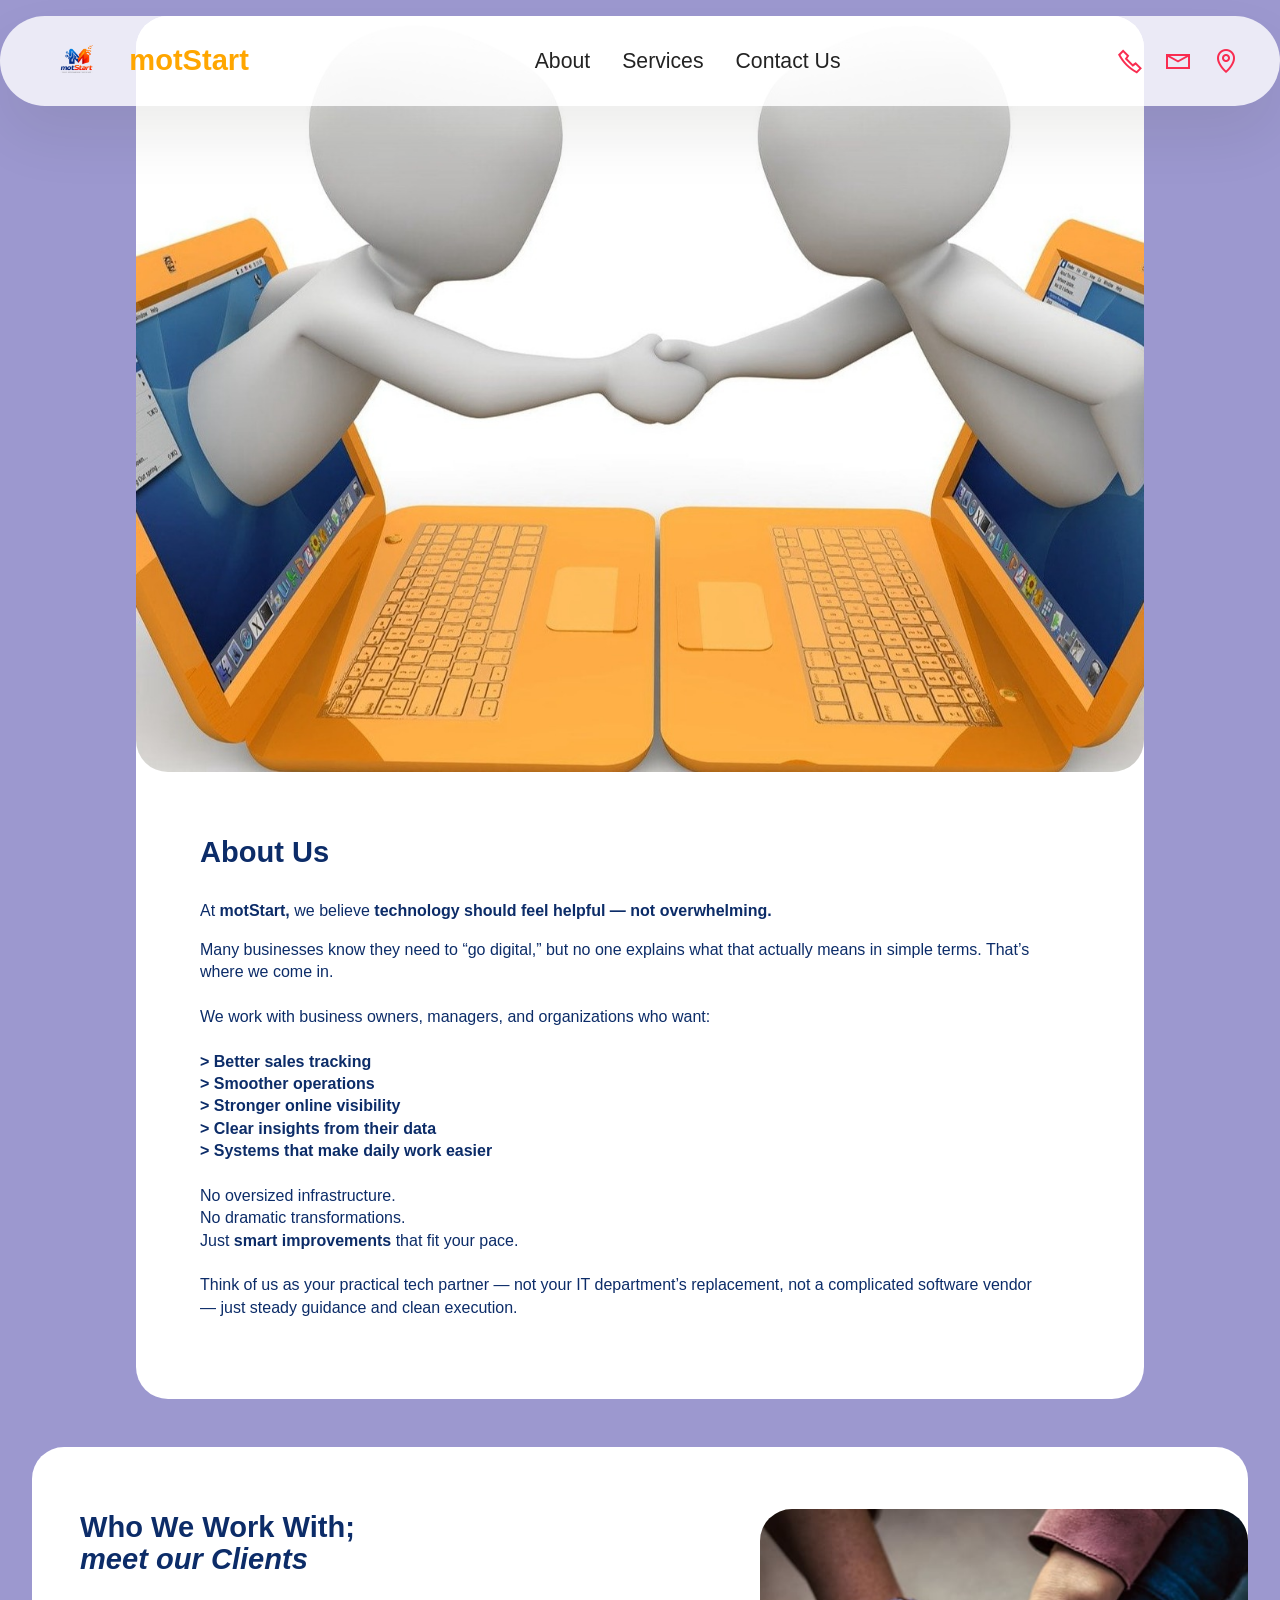
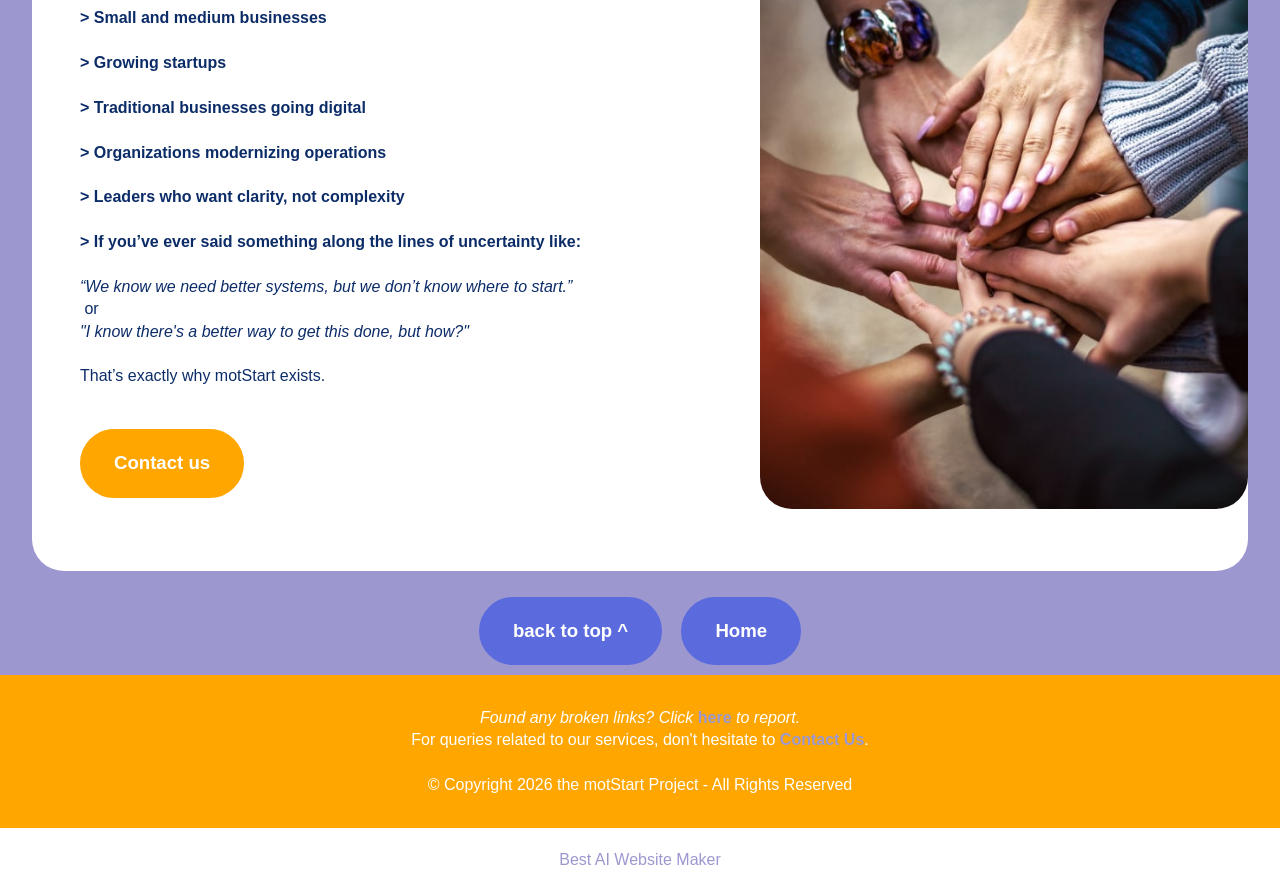
==== commit da8d3a40: "Re-up with products page" ====
--- a/about_motStartProject.html
+++ b/about_motStartProject.html
@@ -1,7 +1,7 @@
 <!DOCTYPE html>
 <html  >
 <head>
-
+  <!-- Site made with Mobirise Website Builder v6.1.12, https://mobirise.com -->
   <meta charset="UTF-8">
   <meta http-equiv="X-UA-Compatible" content="IE=edge">
   <meta name="generator" content="Mobirise v6.1.12, mobirise.com">
@@ -27,7 +27,7 @@
   <noscript><link rel="stylesheet" href="https://fonts.googleapis.com/css?family=Inter+Tight:100,200,300,400,500,600,700,800,900,100i,200i,300i,400i,500i,600i,700i,800i,900i&display=swap"></noscript>
   <link rel="preload" href="https://fonts.googleapis.com/css?family=Material+Symbols+Outlined:100,200,300,400,500,600,700&display=swap" as="style" onload="this.onload=null;this.rel='stylesheet'">
   <noscript><link rel="stylesheet" href="https://fonts.googleapis.com/css?family=Material+Symbols+Outlined:100,200,300,400,500,600,700&display=swap"></noscript>
-  <link rel="preload" as="style" href="assets/mobirise/css/mbr-additional.css?v=DES6Yz"><link rel="stylesheet" href="assets/mobirise/css/mbr-additional.css?v=DES6Yz" type="text/css">
+  <link rel="preload" as="style" href="assets/mobirise/css/mbr-additional.css?v=ZUJnzD"><link rel="stylesheet" href="assets/mobirise/css/mbr-additional.css?v=ZUJnzD" type="text/css">
 
   
   
@@ -263,8 +263,8 @@
             </div>
         </div>
     </div>
-</section><script src="assets/bootstrap/js/bootstrap.bundle.min.js"></script>  <script src="assets/smoothscroll/smooth-scroll.js"></script>  <script src="assets/ytplayer/index.js"></script>  <script src="assets/dropdown/js/navbar-dropdown.js"></script>  <script src="assets/theme/js/script.js"></script>  
+</section><section class="display-7" style="padding: 0;align-items: center;justify-content: center;flex-wrap: wrap;    align-content: center;display: flex;position: relative;height: 4rem;"><a href="https://mobiri.se/" style="flex: 1 1;height: 4rem;position: absolute;width: 100%;z-index: 1;"><img alt="" style="height: 4rem;" src="[data-uri]"></a><p style="margin: 0;text-align: center;" class="display-7">&#8204;</p><a style="z-index:1" href="https://mobirise.com/builder/ai-website-maker.html">Best AI Website Maker</a></section><script src="assets/bootstrap/js/bootstrap.bundle.min.js"></script>  <script src="assets/smoothscroll/smooth-scroll.js"></script>  <script src="assets/ytplayer/index.js"></script>  <script src="assets/dropdown/js/navbar-dropdown.js"></script>  <script src="assets/theme/js/script.js"></script>  
   
   
 </body>
-</html>
+</html>
--- a/assets/mobirise/css/mbr-additional.css
+++ b/assets/mobirise/css/mbr-additional.css
@@ -4107,3 +4107,927 @@
   background-color: #ffa600;
   overflow: hidden;
 }
+.cid-veNWVDy0SU {
+  padding-top: 10rem;
+  padding-bottom: 1rem;
+  background-color: #ffeb69;
+}
+.cid-veNWVDy0SU .mbr-section-title {
+  text-align: center;
+  color: #393193;
+}
+.cid-veNWVDy0SU .mbr-section-subtitle {
+  text-align: center;
+  color: #232323;
+}
+.cid-veNYK3liet {
+  padding-top: 1rem;
+  padding-bottom: 2rem;
+  background-color: #9c98cf;
+}
+.cid-veNYK3liet img,
+.cid-veNYK3liet .item-img {
+  width: 100%;
+  height: 100%;
+  height: 300px;
+  object-fit: cover;
+}
+.cid-veNYK3liet .item:focus,
+.cid-veNYK3liet span:focus {
+  outline: none;
+}
+.cid-veNYK3liet .item {
+  margin-bottom: 2rem;
+}
+@media (max-width: 767px) {
+  .cid-veNYK3liet .item {
+    margin-bottom: 1rem;
+  }
+}
+.cid-veNYK3liet .item-content {
+  margin-top: 2rem;
+  padding: 0 2.25rem 2.25rem;
+  display: flex;
+  flex-direction: column;
+  height: 100%;
+}
+@media (min-width: 992px) and (max-width: 1200px) {
+  .cid-veNYK3liet .item-content {
+    padding: 2rem 1.5rem;
+    padding-top: 1rem;
+    margin-top: 1rem;
+  }
+}
+@media (max-width: 767px) {
+  .cid-veNYK3liet .item-content {
+    padding: 2rem 1.5rem;
+    padding-top: 1rem;
+    margin-top: 1rem;
+  }
+}
+.cid-veNYK3liet .item-wrapper {
+  position: relative;
+  background: #ffa600;
+  height: 100%;
+  display: flex;
+  flex-flow: column nowrap;
+}
+.cid-veNYK3liet .item-wrapper .item-footer {
+  margin-top: auto;
+}
+.cid-veNYK3liet .mbr-section-title {
+  color: #ffffff;
+}
+.cid-veNYK3liet .item-title {
+  text-align: left;
+  color: #393193;
+}
+.cid-veNYK3liet .item-subtitle {
+  text-align: left;
+  color: #0c2c68;
+}
+.cid-veNYK3liet .mbr-text,
+.cid-veNYK3liet .item .mbr-section-btn {
+  text-align: left;
+  color: #ffffff;
+}
+.cid-veNYK3liet .content-head {
+  max-width: 800px;
+}
+.cid-veOo8AWCKD {
+  padding-top: 2rem;
+  padding-bottom: 1rem;
+  background-color: #ffffff;
+}
+.cid-veOo8AWCKD .item {
+  margin-bottom: 2rem;
+}
+@media (max-width: 767px) {
+  .cid-veOo8AWCKD .item {
+    margin-bottom: 1rem;
+  }
+}
+.cid-veOo8AWCKD .item-wrapper {
+  height: 100%;
+  position: relative;
+}
+.cid-veOo8AWCKD .item-wrapper img {
+  height: 100%;
+  object-fit: cover;
+}
+.cid-veOo8AWCKD .item-wrapper .icon-wrapper {
+  pointer-events: none;
+  position: absolute;
+  width: 60px;
+  height: 60px;
+  font-size: 22px;
+  left: 50%;
+  top: 50%;
+  display: flex;
+  align-items: center;
+  justify-content: center;
+  border: 2px solid transparent;
+  border-radius: 50%;
+  opacity: 0;
+  color: #464845 !important;
+  transform: translateX(-50%) translateY(-50%);
+  background-color: #edefea !important;
+  transition: 0.2s;
+}
+.cid-veOo8AWCKD .item-wrapper:hover .icon-wrapper {
+  opacity: 1;
+}
+.cid-veOo8AWCKD .carousel-control,
+.cid-veOo8AWCKD .close {
+  background: #1b1b1b;
+}
+.cid-veOo8AWCKD .carousel-control-prev {
+  margin-left: 2.5rem;
+}
+.cid-veOo8AWCKD .carousel-control-prev span {
+  margin-right: 5px;
+}
+.cid-veOo8AWCKD .carousel-control-next {
+  margin-right: 2.5rem;
+}
+.cid-veOo8AWCKD .carousel-control-next span {
+  margin-left: 5px;
+}
+.cid-veOo8AWCKD .close {
+  position: fixed;
+  opacity: 0.5;
+  font-size: 22px;
+  font-weight: 300;
+  width: 60px;
+  height: 60px;
+  border-radius: 50%;
+  color: #fff;
+  top: 2.5rem;
+  right: 2.5rem;
+  border: 2px solid #fff;
+  text-shadow: none;
+  z-index: 5;
+  transition: opacity 0.3s ease;
+  font-family: 'Moririse2';
+  align-items: center;
+  justify-content: center;
+  display: flex;
+}
+.cid-veOo8AWCKD .close::before {
+  content: '\e91a';
+}
+.cid-veOo8AWCKD .close:hover {
+  opacity: 1;
+  background: #000;
+  color: #fff;
+}
+.cid-veOo8AWCKD .carousel-control {
+  display: flex;
+  top: 50%;
+  width: 60px;
+  height: 60px;
+  margin-top: -1.5rem;
+  font-size: 22px;
+  background-color: rgba(0, 0, 0, 0.5);
+  border: 2px solid #fff;
+  border-radius: 50%;
+  transition: all 0.3s;
+}
+.cid-veOo8AWCKD .carousel-control.carousel-control-prev {
+  left: 0;
+  margin-left: 2.5rem;
+}
+.cid-veOo8AWCKD .carousel-control.carousel-control-next {
+  right: 0;
+  margin-right: 2.5rem;
+}
+@media (max-width: 767px) {
+  .cid-veOo8AWCKD .carousel-control {
+    top: auto;
+    bottom: 1rem;
+  }
+}
+.cid-veOo8AWCKD .carousel-indicators {
+  position: absolute;
+  bottom: 0;
+  margin-bottom: 3px;
+}
+.cid-veOo8AWCKD .carousel-indicators li {
+  max-width: 15px;
+  height: 15px;
+  width: 15px;
+  max-height: 15px;
+  margin: 3px;
+  background-color: rgba(0, 0, 0, 0.5);
+  border: 2px solid #fff;
+  border-radius: 50%;
+  opacity: 0.5;
+  transition: all 0.3s;
+}
+.cid-veOo8AWCKD .carousel-indicators li.active,
+.cid-veOo8AWCKD .carousel-indicators li:hover {
+  opacity: 0.9;
+}
+.cid-veOo8AWCKD .carousel-indicators li::after,
+.cid-veOo8AWCKD .carousel-indicators li::before {
+  content: none;
+}
+.cid-veOo8AWCKD .carousel-indicators.ie-fix {
+  left: 50%;
+  display: block;
+  width: 60%;
+  margin-left: -30%;
+  text-align: center;
+}
+@media (max-width: 768px) {
+  .cid-veOo8AWCKD .carousel-indicators {
+    display: none !important;
+  }
+}
+@media (max-width: 991px) {
+  .cid-veOo8AWCKD .carousel-indicators {
+    margin-bottom: 3.625rem !important;
+    padding-left: 2.5rem;
+    padding-right: 2.5rem;
+  }
+}
+@media (max-width: 767px) {
+  .cid-veOo8AWCKD .carousel-indicators {
+    display: none;
+  }
+}
+.cid-veOo8AWCKD .carousel-inner {
+  display: flex;
+  align-items: center;
+}
+.cid-veOo8AWCKD .carousel-inner > .active {
+  display: block;
+}
+.cid-veOo8AWCKD .carousel-control.left {
+  left: 0;
+  margin-left: 2.5rem;
+}
+.cid-veOo8AWCKD .carousel-control.right {
+  right: 0;
+  margin-right: 2.5rem;
+}
+.cid-veOo8AWCKD .carousel-control:hover {
+  background: #1b1b1b;
+  color: #fff;
+  opacity: 1;
+}
+@media (max-width: 768px) {
+  .cid-veOo8AWCKD .carousel-control,
+  .cid-veOo8AWCKD .carousel-indicators,
+  .cid-veOo8AWCKD .modal .close {
+    position: fixed;
+  }
+}
+@media (max-width: 767px) {
+  .cid-veOo8AWCKD .mbr-slider .carousel-control {
+    top: auto;
+    bottom: 20px;
+  }
+  .cid-veOo8AWCKD .mbr-slider > .container .carousel-control {
+    margin-bottom: 0;
+  }
+}
+.cid-veOo8AWCKD .carousel-indicators .active,
+.cid-veOo8AWCKD .carousel-indicators li {
+  width: 7px;
+  height: 7px;
+  margin: 3px;
+  background: #000000;
+  opacity: 0.5;
+  border: 4px solid #000000;
+}
+.cid-veOo8AWCKD .carousel-indicators .active {
+  background: #fff;
+}
+.cid-veOo8AWCKD .carousel-indicators li {
+  max-width: 15px;
+  max-height: 15px;
+  border-radius: 50%;
+}
+.cid-veOo8AWCKD .modal {
+  padding-left: 0 !important;
+  position: fixed;
+  overflow: hidden;
+  padding-right: 0 !important;
+}
+.cid-veOo8AWCKD .modal-dialog {
+  margin: 0 auto;
+  max-width: 100%;
+  padding-left: 1rem;
+  padding-right: 1rem;
+}
+.cid-veOo8AWCKD .modal-content {
+  border-radius: 0;
+  border: none;
+  background: transparent;
+}
+.cid-veOo8AWCKD .modal-body {
+  padding: 0;
+  display: flex;
+  align-items: center;
+}
+.cid-veOo8AWCKD .modal-body img {
+  width: 100%;
+  object-fit: contain;
+  max-height: calc(100vh - 1.75rem);
+}
+.cid-veOo8AWCKD .carousel {
+  width: 100%;
+}
+.cid-veOo8AWCKD .modal-backdrop.in {
+  opacity: 0.8;
+}
+.cid-veOo8AWCKD .modal.fade .modal-dialog {
+  transition: margin-top 0.3s ease-out;
+}
+.cid-veOo8AWCKD .modal.fade .modal-dialog,
+.cid-veOo8AWCKD .modal.in .modal-dialog {
+  transform: none;
+}
+.cid-veOo8AWCKD .mbr-gallery .item-wrapper {
+  cursor: pointer;
+}
+.cid-veOo8AWCKD .content-head {
+  max-width: 800px;
+}
+.cid-veOo8AWCKD .mbr-section-subtitle {
+  color: #0c2c68;
+}
+.cid-veOo8AWCKD .mbr-section-title {
+  color: #393193;
+}
+.cid-veNIl6nyoD {
+  z-index: 1000;
+  width: 100%;
+  position: relative;
+}
+.cid-veNIl6nyoD .dropdown-item:before {
+  font-family: Moririse2 !important;
+  content: "\e966";
+  display: inline-block;
+  width: 0;
+  position: absolute;
+  left: 1rem;
+  top: 0.5rem;
+  margin-right: 0.5rem;
+  line-height: 1;
+  font-size: inherit;
+  vertical-align: middle;
+  text-align: center;
+  overflow: hidden;
+  transform: scale(0, 1);
+  transition: all 0.25s ease-in-out;
+}
+@media (max-width: 767px) {
+  .cid-veNIl6nyoD .navbar-toggler {
+    transform: scale(0.8);
+  }
+}
+.cid-veNIl6nyoD .navbar-brand {
+  flex-shrink: 0;
+  align-items: center;
+  margin-right: 0;
+  padding: 10px 0;
+  transition: all 0.3s;
+  word-break: break-word;
+  z-index: 1;
+}
+.cid-veNIl6nyoD .navbar-brand img {
+  max-width: 100%;
+  max-height: 100%;
+  border-radius: 0px !important;
+}
+.cid-veNIl6nyoD .navbar-brand .navbar-caption {
+  line-height: inherit !important;
+}
+.cid-veNIl6nyoD .navbar-brand .navbar-logo a {
+  outline: none;
+}
+.cid-veNIl6nyoD .navbar-nav {
+  margin: auto;
+  margin-left: 0;
+  margin-left: auto;
+}
+.cid-veNIl6nyoD .navbar-nav .nav-item {
+  padding: 0 !important;
+  transition: .3s all !important;
+}
+.cid-veNIl6nyoD .navbar-nav .nav-item .nav-link {
+  padding: 16px !important;
+  margin: 0 !important;
+  border-radius: 1rem !important;
+  transition: .3s all !important;
+}
+.cid-veNIl6nyoD .navbar-nav .nav-item .nav-link:hover {
+  background-color: rgba(27, 31, 10, 0.06);
+}
+.cid-veNIl6nyoD .navbar-nav .open .nav-link::after {
+  transform: rotate(180deg);
+}
+@media (min-width: 992px) {
+  .cid-veNIl6nyoD .navbar-nav .open .nav-link::before {
+    content: "";
+    width: 100%;
+    height: 20px;
+    top: 100%;
+    background: transparent;
+    position: absolute;
+  }
+}
+.cid-veNIl6nyoD .navbar-nav .dropdown-item {
+  padding: 12px !important;
+  border-radius: 0.5rem !important;
+  margin: 0 8px !important;
+  transition: .3s all !important;
+}
+.cid-veNIl6nyoD .navbar-nav .dropdown-item:hover {
+  background-color: rgba(27, 31, 10, 0.06);
+}
+@media (min-width: 992px) {
+  .cid-veNIl6nyoD .navbar-nav {
+    padding-left: 1.5rem;
+  }
+}
+.cid-veNIl6nyoD .nav-link {
+  width: fit-content;
+  position: relative;
+}
+.cid-veNIl6nyoD .navbar-logo {
+  padding-left: 2rem;
+  margin: 0 !important;
+}
+@media (max-width: 767px) {
+  .cid-veNIl6nyoD .navbar-logo {
+    padding-left: 1rem;
+  }
+}
+.cid-veNIl6nyoD .navbar-caption {
+  padding-left: 1rem;
+  padding-right: .5rem;
+}
+@media (max-width: 767px) {
+  .cid-veNIl6nyoD .nav-dropdown {
+    padding-bottom: 0.5rem;
+  }
+}
+.cid-veNIl6nyoD .nav-dropdown .link.dropdown-toggle::after {
+  margin-left: 0.5rem;
+  margin-top: 0.2rem;
+  transition: .3s all;
+}
+.cid-veNIl6nyoD .container {
+  display: flex;
+  height: 90px;
+  padding: 0.5rem 0.6rem;
+  flex-wrap: nowrap;
+  background: rgba(255, 255, 255, 0.8) !important;
+  left: 0;
+  right: 0;
+  -webkit-box-pack: justify;
+  -ms-flex-pack: justify;
+  justify-content: flex-end;
+  -webkit-box-align: center;
+  -webkit-align-items: center;
+  -ms-flex-align: center;
+  align-items: center;
+  border-radius: 100vw;
+  margin-top: 1rem;
+  background-color: #ffffff;
+  box-shadow: 0 30px 60px 0 rgba(27, 31, 10, 0.08);
+}
+@media (max-width: 992px) {
+  .cid-veNIl6nyoD .container {
+    padding-right: 2rem;
+  }
+}
+@media (max-width: 767px) {
+  .cid-veNIl6nyoD .container {
+    width: 95%;
+    height: 56px !important;
+    padding-right: 1rem;
+    margin-top: 0rem;
+  }
+}
+.cid-veNIl6nyoD .iconfont-wrapper {
+  color: #f92c50 !important;
+  font-size: 1.5rem;
+  padding-right: 0.5rem;
+}
+.cid-veNIl6nyoD .dropdown-menu {
+  flex-wrap: wrap;
+  flex-direction: column;
+  max-width: 100%;
+  padding: 12px 4px !important;
+  border-radius: 1.5rem;
+  transition: .3s all !important;
+  min-width: auto;
+  background: #ffffff;
+  background: rgba(255, 255, 255, 0.8) !important;
+}
+.cid-veNIl6nyoD .nav-item:focus,
+.cid-veNIl6nyoD .nav-link:focus {
+  outline: none;
+}
+.cid-veNIl6nyoD .dropdown .dropdown-menu .dropdown-item {
+  width: auto;
+  transition: all 0.25s ease-in-out;
+}
+.cid-veNIl6nyoD .dropdown .dropdown-menu .dropdown-item::after {
+  right: 0.5rem;
+}
+.cid-veNIl6nyoD .dropdown .dropdown-menu .dropdown-item .mbr-iconfont {
+  margin-right: 0.5rem;
+  vertical-align: sub;
+}
+.cid-veNIl6nyoD .dropdown .dropdown-menu .dropdown-item .mbr-iconfont:before {
+  display: inline-block;
+  transform: scale(1, 1);
+  transition: all 0.25s ease-in-out;
+}
+.cid-veNIl6nyoD .collapsed .dropdown-menu .dropdown-item:before {
+  display: none;
+}
+.cid-veNIl6nyoD .collapsed .dropdown .dropdown-menu .dropdown-item {
+  padding: 0.235em 1.5em 0.235em 1.5em !important;
+  transition: none;
+  margin: 0 !important;
+}
+.cid-veNIl6nyoD .navbar {
+  min-height: 90px;
+  transition: all 0.3s;
+  border-bottom: 1px solid transparent;
+  background: transparent !important;
+  padding: 0 !important;
+  border: none !important;
+  box-shadow: none !important;
+  border-radius: 0 !important;
+}
+.cid-veNIl6nyoD .navbar.opened {
+  transition: all 0.3s;
+}
+.cid-veNIl6nyoD .navbar .dropdown-item {
+  padding: 0.5rem 1.8rem;
+}
+.cid-veNIl6nyoD .navbar .navbar-logo img {
+  width: auto;
+}
+.cid-veNIl6nyoD .navbar .navbar-collapse {
+  z-index: 1;
+  justify-content: flex-end;
+}
+.cid-veNIl6nyoD .navbar.collapsed {
+  justify-content: center;
+}
+.cid-veNIl6nyoD .navbar.collapsed .nav-item .nav-link::before {
+  display: none;
+}
+.cid-veNIl6nyoD .navbar.collapsed.opened .dropdown-menu {
+  top: 0;
+}
+@media (min-width: 992px) {
+  .cid-veNIl6nyoD .navbar.collapsed.opened:not(.navbar-short) .navbar-collapse {
+    max-height: calc(98.5vh - 3rem);
+  }
+}
+.cid-veNIl6nyoD .navbar.collapsed .dropdown-menu .dropdown-submenu {
+  left: 0 !important;
+}
+.cid-veNIl6nyoD .navbar.collapsed .dropdown-menu .dropdown-item:after {
+  right: auto;
+}
+.cid-veNIl6nyoD .navbar.collapsed .dropdown-menu .dropdown-toggle[data-toggle="dropdown-submenu"]:after {
+  margin-left: 0.5rem;
+  margin-top: 0.2rem;
+  border-top: 0.35em solid;
+  border-right: 0.35em solid transparent;
+  border-left: 0.35em solid transparent;
+  border-bottom: 0;
+  top: 41%;
+}
+.cid-veNIl6nyoD .navbar.collapsed ul.navbar-nav li {
+  margin: auto;
+}
+.cid-veNIl6nyoD .navbar.collapsed .dropdown-menu .dropdown-item {
+  padding: 0.25rem 1.5rem;
+  text-align: center;
+}
+.cid-veNIl6nyoD .navbar.collapsed .icons-menu {
+  padding-left: 0;
+  padding-right: 0;
+  padding-top: 0.5rem;
+  padding-bottom: 0.5rem;
+}
+@media (max-width: 767px) {
+  .cid-veNIl6nyoD .navbar {
+    min-height: 72px;
+  }
+  .cid-veNIl6nyoD .navbar .navbar-logo img {
+    height: 2rem !important;
+  }
+}
+@media (max-width: 991px) {
+  .cid-veNIl6nyoD .navbar .nav-item .nav-link::before {
+    display: none;
+  }
+  .cid-veNIl6nyoD .navbar.opened .dropdown-menu {
+    top: 0;
+  }
+  .cid-veNIl6nyoD .navbar .dropdown-menu .dropdown-submenu {
+    left: 0 !important;
+  }
+  .cid-veNIl6nyoD .navbar .dropdown-menu .dropdown-item:after {
+    right: auto;
+  }
+  .cid-veNIl6nyoD .navbar .dropdown-menu .dropdown-toggle[data-toggle="dropdown-submenu"]:after {
+    margin-left: 0.5rem;
+    margin-top: 0.2rem;
+    border-top: 0.35em solid;
+    border-right: 0.35em solid transparent;
+    border-left: 0.35em solid transparent;
+    border-bottom: 0;
+    top: 40%;
+  }
+  .cid-veNIl6nyoD .navbar .dropdown-menu .dropdown-item {
+    padding: 0.25rem 1.5rem !important;
+    text-align: center;
+  }
+  .cid-veNIl6nyoD .navbar .navbar-brand {
+    flex-shrink: initial;
+    flex-basis: auto;
+    word-break: break-word;
+    padding-right: 10px;
+  }
+  .cid-veNIl6nyoD .navbar .navbar-toggler {
+    flex-basis: auto;
+  }
+  .cid-veNIl6nyoD .navbar .icons-menu {
+    padding-left: 0;
+    padding-top: 0.5rem;
+    padding-bottom: 0.5rem;
+  }
+}
+.cid-veNIl6nyoD .navbar.navbar-short .navbar-logo img {
+  height: 2rem;
+}
+.cid-veNIl6nyoD .dropdown-item.active,
+.cid-veNIl6nyoD .dropdown-item:active {
+  background-color: transparent;
+}
+.cid-veNIl6nyoD .navbar-expand-lg .navbar-nav .nav-link {
+  padding: 0;
+}
+.cid-veNIl6nyoD .nav-dropdown .link.dropdown-toggle {
+  margin-right: 1.667em;
+}
+.cid-veNIl6nyoD .nav-dropdown .link.dropdown-toggle[aria-expanded="true"] {
+  margin-right: 0;
+  padding: 0.667em 1.667em;
+}
+.cid-veNIl6nyoD .navbar.navbar-expand-lg .dropdown .dropdown-menu {
+  background: #ffffff;
+}
+.cid-veNIl6nyoD .navbar.navbar-expand-lg .dropdown .dropdown-menu .dropdown-submenu {
+  margin: 0;
+  left: 105%;
+  transform: none;
+  top: -12px;
+}
+.cid-veNIl6nyoD .navbar .dropdown.open > .dropdown-menu {
+  display: flex;
+}
+.cid-veNIl6nyoD ul.navbar-nav {
+  flex-wrap: wrap;
+}
+.cid-veNIl6nyoD .navbar-buttons {
+  text-align: center;
+  min-width: 140px;
+}
+@media (max-width: 992px) {
+  .cid-veNIl6nyoD .navbar-buttons {
+    text-align: left;
+  }
+}
+.cid-veNIl6nyoD button.navbar-toggler {
+  outline: none;
+  width: 31px;
+  height: 20px;
+  cursor: pointer;
+  transition: all 0.2s;
+  position: relative;
+  align-self: center;
+}
+.cid-veNIl6nyoD button.navbar-toggler .hamburger span {
+  position: absolute;
+  right: 0;
+  width: 30px;
+  height: 2px;
+  border-right: 5px;
+  background-color: #000000;
+}
+.cid-veNIl6nyoD button.navbar-toggler .hamburger span:nth-child(1) {
+  top: 0;
+  transition: all 0.2s;
+}
+.cid-veNIl6nyoD button.navbar-toggler .hamburger span:nth-child(2) {
+  top: 8px;
+  transition: all 0.15s;
+}
+.cid-veNIl6nyoD button.navbar-toggler .hamburger span:nth-child(3) {
+  top: 8px;
+  transition: all 0.15s;
+}
+.cid-veNIl6nyoD button.navbar-toggler .hamburger span:nth-child(4) {
+  top: 16px;
+  transition: all 0.2s;
+}
+.cid-veNIl6nyoD nav.opened .hamburger span:nth-child(1) {
+  top: 8px;
+  width: 0;
+  opacity: 0;
+  right: 50%;
+  transition: all 0.2s;
+}
+.cid-veNIl6nyoD nav.opened .hamburger span:nth-child(2) {
+  transform: rotate(45deg);
+  transition: all 0.25s;
+}
+.cid-veNIl6nyoD nav.opened .hamburger span:nth-child(3) {
+  transform: rotate(-45deg);
+  transition: all 0.25s;
+}
+.cid-veNIl6nyoD nav.opened .hamburger span:nth-child(4) {
+  top: 8px;
+  width: 0;
+  opacity: 0;
+  right: 50%;
+  transition: all 0.2s;
+}
+.cid-veNIl6nyoD .navbar-dropdown {
+  padding: 0 1rem;
+}
+.cid-veNIl6nyoD a.nav-link {
+  display: flex;
+  align-items: center;
+  justify-content: center;
+}
+.cid-veNIl6nyoD .icons-menu {
+  flex-wrap: nowrap;
+  display: flex;
+  justify-content: center;
+  padding-left: 1rem;
+  padding-right: 1rem;
+  padding-top: 0.3rem;
+  text-align: center;
+}
+@media (max-width: 992px) {
+  .cid-veNIl6nyoD .icons-menu {
+    justify-content: flex-start;
+    margin-bottom: .5rem;
+  }
+}
+@media screen and (-ms-high-contrast: active), (-ms-high-contrast: none) {
+  .cid-veNIl6nyoD .navbar {
+    height: 70px;
+  }
+  .cid-veNIl6nyoD .navbar.opened {
+    height: auto;
+  }
+  .cid-veNIl6nyoD .nav-item .nav-link:hover::before {
+    width: 175%;
+    max-width: calc(100% + 2rem);
+    left: -1rem;
+  }
+}
+.cid-veNIl6nyoD .navbar .dropdown > .dropdown-menu {
+  display: none;
+  width: max-content;
+  max-width: 500px !important;
+  transform: translateX(-50%);
+  top: calc(100% + 20px);
+  left: 50%;
+}
+.cid-veNIl6nyoD .navbar .dropdown > .dropdown-menu .dropdown-item {
+  line-height: 1 !important;
+}
+.cid-veNIl6nyoD .navbar .dropdown > .dropdown-menu .dropdown .dropdown-item {
+  align-items: center;
+  display: flex;
+  height: max-content !important;
+  min-height: max-content !important;
+}
+.cid-veNIl6nyoD .navbar .dropdown > .dropdown-menu .dropdown .dropdown-item::after {
+  display: inline-block;
+  position: static;
+  margin-left: 0.5rem;
+  margin-top: 0;
+  margin-right: 0;
+  margin-bottom: 0;
+  transition: .3s all;
+  transform: rotate(-90deg);
+}
+.cid-veNIl6nyoD .navbar .dropdown > .dropdown-menu .dropdown.open .dropdown-item::after {
+  transform: rotate(0deg);
+}
+.cid-veNIl6nyoD .mbr-section-btn {
+  margin: -0.6rem -0.6rem;
+}
+.cid-veNIl6nyoD .navbar-toggler {
+  margin-left: 12px;
+  margin-right: 8px;
+  order: 1000;
+}
+@media (max-width: 991px) {
+  .cid-veNIl6nyoD .navbar-brand {
+    margin-right: auto;
+  }
+  .cid-veNIl6nyoD .navbar-collapse {
+    z-index: -1 !important;
+    position: absolute;
+    top: 110%;
+    left: 0;
+    width: 100%;
+    padding: 1rem;
+    border-radius: 1.5rem;
+    background: #ffffff;
+    opacity: 1;
+    border-color: rgba(255, 255, 255, 0.8) !important;
+    background: rgba(255, 255, 255, 0.8) !important;
+    backdrop-filter: blur(8px);
+  }
+  .cid-veNIl6nyoD .navbar-nav .nav-item .nav-link::after {
+    margin-left: 10px;
+  }
+  .cid-veNIl6nyoD .navbar-nav .dropdown-item:hover {
+    background-color: rgba(27, 31, 10, 0.06);
+  }
+  .cid-veNIl6nyoD .navbar .dropdown > .dropdown-menu {
+    max-width: 100% !important;
+    transform: translateX(0);
+    top: 10px;
+    left: 0;
+    padding: 8px !important;
+    border-radius: 1rem;
+    background-color: rgba(27, 31, 10, 0.04) !important;
+  }
+  .cid-veNIl6nyoD .navbar .dropdown > .dropdown-menu .dropdown-item {
+    padding: 8px !important;
+    line-height: 1 !important;
+    margin-bottom: 4px !important;
+  }
+  .cid-veNIl6nyoD .navbar .dropdown > .dropdown-menu .dropdown .dropdown-item {
+    align-items: center;
+    display: flex;
+    height: max-content !important;
+    min-height: max-content !important;
+  }
+  .cid-veNIl6nyoD .navbar .dropdown > .dropdown-menu .dropdown .dropdown-item::after {
+    display: inline-block;
+    position: static;
+    margin-left: 0.5rem;
+    margin-top: 0;
+    margin-right: 0;
+    margin-bottom: 0;
+    transition: .3s all;
+    transform: rotate(0deg);
+  }
+  .cid-veNIl6nyoD .navbar .dropdown > .dropdown-menu .dropdown.open .dropdown-item::after {
+    transform: rotate(180deg);
+  }
+  .cid-veNIl6nyoD .navbar .dropdown > .dropdown-menu .dropdown-submenu {
+    position: static;
+    width: 100%;
+    max-width: 100% !important;
+    transform: translateX(0) !important;
+    top: 0;
+    left: 0;
+    padding: 8px !important;
+    border-radius: 1rem;
+    background-color: rgba(27, 31, 10, 0.04) !important;
+  }
+  .cid-veNIl6nyoD .navbar .dropdown.open > .dropdown-menu {
+    display: flex !important;
+    flex-direction: column;
+    align-items: flex-start;
+  }
+}
+@media (max-width: 575px) {
+  .cid-veNIl6nyoD .navbar-collapse {
+    padding: 1rem;
+  }
+}
+.cid-veNIl7PzgU {
+  padding-top: 0rem;
+  padding-bottom: 0rem;
+  background-color: #9c98cf;
+}
+.cid-veNIl80bOx {
+  padding-top: 2rem;
+  padding-bottom: 2rem;
+  background-color: #ffa600;
+  overflow: hidden;
+}
--- a/assets/mobirise/css/mbr-additional.css
+++ b/assets/mobirise/css/mbr-additional.css
@@ -4107,3 +4107,927 @@
   background-color: #ffa600;
   overflow: hidden;
 }
+.cid-veNWVDy0SU {
+  padding-top: 10rem;
+  padding-bottom: 1rem;
+  background-color: #ffeb69;
+}
+.cid-veNWVDy0SU .mbr-section-title {
+  text-align: center;
+  color: #393193;
+}
+.cid-veNWVDy0SU .mbr-section-subtitle {
+  text-align: center;
+  color: #232323;
+}
+.cid-veNYK3liet {
+  padding-top: 1rem;
+  padding-bottom: 2rem;
+  background-color: #9c98cf;
+}
+.cid-veNYK3liet img,
+.cid-veNYK3liet .item-img {
+  width: 100%;
+  height: 100%;
+  height: 300px;
+  object-fit: cover;
+}
+.cid-veNYK3liet .item:focus,
+.cid-veNYK3liet span:focus {
+  outline: none;
+}
+.cid-veNYK3liet .item {
+  margin-bottom: 2rem;
+}
+@media (max-width: 767px) {
+  .cid-veNYK3liet .item {
+    margin-bottom: 1rem;
+  }
+}
+.cid-veNYK3liet .item-content {
+  margin-top: 2rem;
+  padding: 0 2.25rem 2.25rem;
+  display: flex;
+  flex-direction: column;
+  height: 100%;
+}
+@media (min-width: 992px) and (max-width: 1200px) {
+  .cid-veNYK3liet .item-content {
+    padding: 2rem 1.5rem;
+    padding-top: 1rem;
+    margin-top: 1rem;
+  }
+}
+@media (max-width: 767px) {
+  .cid-veNYK3liet .item-content {
+    padding: 2rem 1.5rem;
+    padding-top: 1rem;
+    margin-top: 1rem;
+  }
+}
+.cid-veNYK3liet .item-wrapper {
+  position: relative;
+  background: #ffa600;
+  height: 100%;
+  display: flex;
+  flex-flow: column nowrap;
+}
+.cid-veNYK3liet .item-wrapper .item-footer {
+  margin-top: auto;
+}
+.cid-veNYK3liet .mbr-section-title {
+  color: #ffffff;
+}
+.cid-veNYK3liet .item-title {
+  text-align: left;
+  color: #393193;
+}
+.cid-veNYK3liet .item-subtitle {
+  text-align: left;
+  color: #0c2c68;
+}
+.cid-veNYK3liet .mbr-text,
+.cid-veNYK3liet .item .mbr-section-btn {
+  text-align: left;
+  color: #ffffff;
+}
+.cid-veNYK3liet .content-head {
+  max-width: 800px;
+}
+.cid-veOo8AWCKD {
+  padding-top: 2rem;
+  padding-bottom: 1rem;
+  background-color: #ffffff;
+}
+.cid-veOo8AWCKD .item {
+  margin-bottom: 2rem;
+}
+@media (max-width: 767px) {
+  .cid-veOo8AWCKD .item {
+    margin-bottom: 1rem;
+  }
+}
+.cid-veOo8AWCKD .item-wrapper {
+  height: 100%;
+  position: relative;
+}
+.cid-veOo8AWCKD .item-wrapper img {
+  height: 100%;
+  object-fit: cover;
+}
+.cid-veOo8AWCKD .item-wrapper .icon-wrapper {
+  pointer-events: none;
+  position: absolute;
+  width: 60px;
+  height: 60px;
+  font-size: 22px;
+  left: 50%;
+  top: 50%;
+  display: flex;
+  align-items: center;
+  justify-content: center;
+  border: 2px solid transparent;
+  border-radius: 50%;
+  opacity: 0;
+  color: #464845 !important;
+  transform: translateX(-50%) translateY(-50%);
+  background-color: #edefea !important;
+  transition: 0.2s;
+}
+.cid-veOo8AWCKD .item-wrapper:hover .icon-wrapper {
+  opacity: 1;
+}
+.cid-veOo8AWCKD .carousel-control,
+.cid-veOo8AWCKD .close {
+  background: #1b1b1b;
+}
+.cid-veOo8AWCKD .carousel-control-prev {
+  margin-left: 2.5rem;
+}
+.cid-veOo8AWCKD .carousel-control-prev span {
+  margin-right: 5px;
+}
+.cid-veOo8AWCKD .carousel-control-next {
+  margin-right: 2.5rem;
+}
+.cid-veOo8AWCKD .carousel-control-next span {
+  margin-left: 5px;
+}
+.cid-veOo8AWCKD .close {
+  position: fixed;
+  opacity: 0.5;
+  font-size: 22px;
+  font-weight: 300;
+  width: 60px;
+  height: 60px;
+  border-radius: 50%;
+  color: #fff;
+  top: 2.5rem;
+  right: 2.5rem;
+  border: 2px solid #fff;
+  text-shadow: none;
+  z-index: 5;
+  transition: opacity 0.3s ease;
+  font-family: 'Moririse2';
+  align-items: center;
+  justify-content: center;
+  display: flex;
+}
+.cid-veOo8AWCKD .close::before {
+  content: '\e91a';
+}
+.cid-veOo8AWCKD .close:hover {
+  opacity: 1;
+  background: #000;
+  color: #fff;
+}
+.cid-veOo8AWCKD .carousel-control {
+  display: flex;
+  top: 50%;
+  width: 60px;
+  height: 60px;
+  margin-top: -1.5rem;
+  font-size: 22px;
+  background-color: rgba(0, 0, 0, 0.5);
+  border: 2px solid #fff;
+  border-radius: 50%;
+  transition: all 0.3s;
+}
+.cid-veOo8AWCKD .carousel-control.carousel-control-prev {
+  left: 0;
+  margin-left: 2.5rem;
+}
+.cid-veOo8AWCKD .carousel-control.carousel-control-next {
+  right: 0;
+  margin-right: 2.5rem;
+}
+@media (max-width: 767px) {
+  .cid-veOo8AWCKD .carousel-control {
+    top: auto;
+    bottom: 1rem;
+  }
+}
+.cid-veOo8AWCKD .carousel-indicators {
+  position: absolute;
+  bottom: 0;
+  margin-bottom: 3px;
+}
+.cid-veOo8AWCKD .carousel-indicators li {
+  max-width: 15px;
+  height: 15px;
+  width: 15px;
+  max-height: 15px;
+  margin: 3px;
+  background-color: rgba(0, 0, 0, 0.5);
+  border: 2px solid #fff;
+  border-radius: 50%;
+  opacity: 0.5;
+  transition: all 0.3s;
+}
+.cid-veOo8AWCKD .carousel-indicators li.active,
+.cid-veOo8AWCKD .carousel-indicators li:hover {
+  opacity: 0.9;
+}
+.cid-veOo8AWCKD .carousel-indicators li::after,
+.cid-veOo8AWCKD .carousel-indicators li::before {
+  content: none;
+}
+.cid-veOo8AWCKD .carousel-indicators.ie-fix {
+  left: 50%;
+  display: block;
+  width: 60%;
+  margin-left: -30%;
+  text-align: center;
+}
+@media (max-width: 768px) {
+  .cid-veOo8AWCKD .carousel-indicators {
+    display: none !important;
+  }
+}
+@media (max-width: 991px) {
+  .cid-veOo8AWCKD .carousel-indicators {
+    margin-bottom: 3.625rem !important;
+    padding-left: 2.5rem;
+    padding-right: 2.5rem;
+  }
+}
+@media (max-width: 767px) {
+  .cid-veOo8AWCKD .carousel-indicators {
+    display: none;
+  }
+}
+.cid-veOo8AWCKD .carousel-inner {
+  display: flex;
+  align-items: center;
+}
+.cid-veOo8AWCKD .carousel-inner > .active {
+  display: block;
+}
+.cid-veOo8AWCKD .carousel-control.left {
+  left: 0;
+  margin-left: 2.5rem;
+}
+.cid-veOo8AWCKD .carousel-control.right {
+  right: 0;
+  margin-right: 2.5rem;
+}
+.cid-veOo8AWCKD .carousel-control:hover {
+  background: #1b1b1b;
+  color: #fff;
+  opacity: 1;
+}
+@media (max-width: 768px) {
+  .cid-veOo8AWCKD .carousel-control,
+  .cid-veOo8AWCKD .carousel-indicators,
+  .cid-veOo8AWCKD .modal .close {
+    position: fixed;
+  }
+}
+@media (max-width: 767px) {
+  .cid-veOo8AWCKD .mbr-slider .carousel-control {
+    top: auto;
+    bottom: 20px;
+  }
+  .cid-veOo8AWCKD .mbr-slider > .container .carousel-control {
+    margin-bottom: 0;
+  }
+}
+.cid-veOo8AWCKD .carousel-indicators .active,
+.cid-veOo8AWCKD .carousel-indicators li {
+  width: 7px;
+  height: 7px;
+  margin: 3px;
+  background: #000000;
+  opacity: 0.5;
+  border: 4px solid #000000;
+}
+.cid-veOo8AWCKD .carousel-indicators .active {
+  background: #fff;
+}
+.cid-veOo8AWCKD .carousel-indicators li {
+  max-width: 15px;
+  max-height: 15px;
+  border-radius: 50%;
+}
+.cid-veOo8AWCKD .modal {
+  padding-left: 0 !important;
+  position: fixed;
+  overflow: hidden;
+  padding-right: 0 !important;
+}
+.cid-veOo8AWCKD .modal-dialog {
+  margin: 0 auto;
+  max-width: 100%;
+  padding-left: 1rem;
+  padding-right: 1rem;
+}
+.cid-veOo8AWCKD .modal-content {
+  border-radius: 0;
+  border: none;
+  background: transparent;
+}
+.cid-veOo8AWCKD .modal-body {
+  padding: 0;
+  display: flex;
+  align-items: center;
+}
+.cid-veOo8AWCKD .modal-body img {
+  width: 100%;
+  object-fit: contain;
+  max-height: calc(100vh - 1.75rem);
+}
+.cid-veOo8AWCKD .carousel {
+  width: 100%;
+}
+.cid-veOo8AWCKD .modal-backdrop.in {
+  opacity: 0.8;
+}
+.cid-veOo8AWCKD .modal.fade .modal-dialog {
+  transition: margin-top 0.3s ease-out;
+}
+.cid-veOo8AWCKD .modal.fade .modal-dialog,
+.cid-veOo8AWCKD .modal.in .modal-dialog {
+  transform: none;
+}
+.cid-veOo8AWCKD .mbr-gallery .item-wrapper {
+  cursor: pointer;
+}
+.cid-veOo8AWCKD .content-head {
+  max-width: 800px;
+}
+.cid-veOo8AWCKD .mbr-section-subtitle {
+  color: #0c2c68;
+}
+.cid-veOo8AWCKD .mbr-section-title {
+  color: #393193;
+}
+.cid-veNIl6nyoD {
+  z-index: 1000;
+  width: 100%;
+  position: relative;
+}
+.cid-veNIl6nyoD .dropdown-item:before {
+  font-family: Moririse2 !important;
+  content: "\e966";
+  display: inline-block;
+  width: 0;
+  position: absolute;
+  left: 1rem;
+  top: 0.5rem;
+  margin-right: 0.5rem;
+  line-height: 1;
+  font-size: inherit;
+  vertical-align: middle;
+  text-align: center;
+  overflow: hidden;
+  transform: scale(0, 1);
+  transition: all 0.25s ease-in-out;
+}
+@media (max-width: 767px) {
+  .cid-veNIl6nyoD .navbar-toggler {
+    transform: scale(0.8);
+  }
+}
+.cid-veNIl6nyoD .navbar-brand {
+  flex-shrink: 0;
+  align-items: center;
+  margin-right: 0;
+  padding: 10px 0;
+  transition: all 0.3s;
+  word-break: break-word;
+  z-index: 1;
+}
+.cid-veNIl6nyoD .navbar-brand img {
+  max-width: 100%;
+  max-height: 100%;
+  border-radius: 0px !important;
+}
+.cid-veNIl6nyoD .navbar-brand .navbar-caption {
+  line-height: inherit !important;
+}
+.cid-veNIl6nyoD .navbar-brand .navbar-logo a {
+  outline: none;
+}
+.cid-veNIl6nyoD .navbar-nav {
+  margin: auto;
+  margin-left: 0;
+  margin-left: auto;
+}
+.cid-veNIl6nyoD .navbar-nav .nav-item {
+  padding: 0 !important;
+  transition: .3s all !important;
+}
+.cid-veNIl6nyoD .navbar-nav .nav-item .nav-link {
+  padding: 16px !important;
+  margin: 0 !important;
+  border-radius: 1rem !important;
+  transition: .3s all !important;
+}
+.cid-veNIl6nyoD .navbar-nav .nav-item .nav-link:hover {
+  background-color: rgba(27, 31, 10, 0.06);
+}
+.cid-veNIl6nyoD .navbar-nav .open .nav-link::after {
+  transform: rotate(180deg);
+}
+@media (min-width: 992px) {
+  .cid-veNIl6nyoD .navbar-nav .open .nav-link::before {
+    content: "";
+    width: 100%;
+    height: 20px;
+    top: 100%;
+    background: transparent;
+    position: absolute;
+  }
+}
+.cid-veNIl6nyoD .navbar-nav .dropdown-item {
+  padding: 12px !important;
+  border-radius: 0.5rem !important;
+  margin: 0 8px !important;
+  transition: .3s all !important;
+}
+.cid-veNIl6nyoD .navbar-nav .dropdown-item:hover {
+  background-color: rgba(27, 31, 10, 0.06);
+}
+@media (min-width: 992px) {
+  .cid-veNIl6nyoD .navbar-nav {
+    padding-left: 1.5rem;
+  }
+}
+.cid-veNIl6nyoD .nav-link {
+  width: fit-content;
+  position: relative;
+}
+.cid-veNIl6nyoD .navbar-logo {
+  padding-left: 2rem;
+  margin: 0 !important;
+}
+@media (max-width: 767px) {
+  .cid-veNIl6nyoD .navbar-logo {
+    padding-left: 1rem;
+  }
+}
+.cid-veNIl6nyoD .navbar-caption {
+  padding-left: 1rem;
+  padding-right: .5rem;
+}
+@media (max-width: 767px) {
+  .cid-veNIl6nyoD .nav-dropdown {
+    padding-bottom: 0.5rem;
+  }
+}
+.cid-veNIl6nyoD .nav-dropdown .link.dropdown-toggle::after {
+  margin-left: 0.5rem;
+  margin-top: 0.2rem;
+  transition: .3s all;
+}
+.cid-veNIl6nyoD .container {
+  display: flex;
+  height: 90px;
+  padding: 0.5rem 0.6rem;
+  flex-wrap: nowrap;
+  background: rgba(255, 255, 255, 0.8) !important;
+  left: 0;
+  right: 0;
+  -webkit-box-pack: justify;
+  -ms-flex-pack: justify;
+  justify-content: flex-end;
+  -webkit-box-align: center;
+  -webkit-align-items: center;
+  -ms-flex-align: center;
+  align-items: center;
+  border-radius: 100vw;
+  margin-top: 1rem;
+  background-color: #ffffff;
+  box-shadow: 0 30px 60px 0 rgba(27, 31, 10, 0.08);
+}
+@media (max-width: 992px) {
+  .cid-veNIl6nyoD .container {
+    padding-right: 2rem;
+  }
+}
+@media (max-width: 767px) {
+  .cid-veNIl6nyoD .container {
+    width: 95%;
+    height: 56px !important;
+    padding-right: 1rem;
+    margin-top: 0rem;
+  }
+}
+.cid-veNIl6nyoD .iconfont-wrapper {
+  color: #f92c50 !important;
+  font-size: 1.5rem;
+  padding-right: 0.5rem;
+}
+.cid-veNIl6nyoD .dropdown-menu {
+  flex-wrap: wrap;
+  flex-direction: column;
+  max-width: 100%;
+  padding: 12px 4px !important;
+  border-radius: 1.5rem;
+  transition: .3s all !important;
+  min-width: auto;
+  background: #ffffff;
+  background: rgba(255, 255, 255, 0.8) !important;
+}
+.cid-veNIl6nyoD .nav-item:focus,
+.cid-veNIl6nyoD .nav-link:focus {
+  outline: none;
+}
+.cid-veNIl6nyoD .dropdown .dropdown-menu .dropdown-item {
+  width: auto;
+  transition: all 0.25s ease-in-out;
+}
+.cid-veNIl6nyoD .dropdown .dropdown-menu .dropdown-item::after {
+  right: 0.5rem;
+}
+.cid-veNIl6nyoD .dropdown .dropdown-menu .dropdown-item .mbr-iconfont {
+  margin-right: 0.5rem;
+  vertical-align: sub;
+}
+.cid-veNIl6nyoD .dropdown .dropdown-menu .dropdown-item .mbr-iconfont:before {
+  display: inline-block;
+  transform: scale(1, 1);
+  transition: all 0.25s ease-in-out;
+}
+.cid-veNIl6nyoD .collapsed .dropdown-menu .dropdown-item:before {
+  display: none;
+}
+.cid-veNIl6nyoD .collapsed .dropdown .dropdown-menu .dropdown-item {
+  padding: 0.235em 1.5em 0.235em 1.5em !important;
+  transition: none;
+  margin: 0 !important;
+}
+.cid-veNIl6nyoD .navbar {
+  min-height: 90px;
+  transition: all 0.3s;
+  border-bottom: 1px solid transparent;
+  background: transparent !important;
+  padding: 0 !important;
+  border: none !important;
+  box-shadow: none !important;
+  border-radius: 0 !important;
+}
+.cid-veNIl6nyoD .navbar.opened {
+  transition: all 0.3s;
+}
+.cid-veNIl6nyoD .navbar .dropdown-item {
+  padding: 0.5rem 1.8rem;
+}
+.cid-veNIl6nyoD .navbar .navbar-logo img {
+  width: auto;
+}
+.cid-veNIl6nyoD .navbar .navbar-collapse {
+  z-index: 1;
+  justify-content: flex-end;
+}
+.cid-veNIl6nyoD .navbar.collapsed {
+  justify-content: center;
+}
+.cid-veNIl6nyoD .navbar.collapsed .nav-item .nav-link::before {
+  display: none;
+}
+.cid-veNIl6nyoD .navbar.collapsed.opened .dropdown-menu {
+  top: 0;
+}
+@media (min-width: 992px) {
+  .cid-veNIl6nyoD .navbar.collapsed.opened:not(.navbar-short) .navbar-collapse {
+    max-height: calc(98.5vh - 3rem);
+  }
+}
+.cid-veNIl6nyoD .navbar.collapsed .dropdown-menu .dropdown-submenu {
+  left: 0 !important;
+}
+.cid-veNIl6nyoD .navbar.collapsed .dropdown-menu .dropdown-item:after {
+  right: auto;
+}
+.cid-veNIl6nyoD .navbar.collapsed .dropdown-menu .dropdown-toggle[data-toggle="dropdown-submenu"]:after {
+  margin-left: 0.5rem;
+  margin-top: 0.2rem;
+  border-top: 0.35em solid;
+  border-right: 0.35em solid transparent;
+  border-left: 0.35em solid transparent;
+  border-bottom: 0;
+  top: 41%;
+}
+.cid-veNIl6nyoD .navbar.collapsed ul.navbar-nav li {
+  margin: auto;
+}
+.cid-veNIl6nyoD .navbar.collapsed .dropdown-menu .dropdown-item {
+  padding: 0.25rem 1.5rem;
+  text-align: center;
+}
+.cid-veNIl6nyoD .navbar.collapsed .icons-menu {
+  padding-left: 0;
+  padding-right: 0;
+  padding-top: 0.5rem;
+  padding-bottom: 0.5rem;
+}
+@media (max-width: 767px) {
+  .cid-veNIl6nyoD .navbar {
+    min-height: 72px;
+  }
+  .cid-veNIl6nyoD .navbar .navbar-logo img {
+    height: 2rem !important;
+  }
+}
+@media (max-width: 991px) {
+  .cid-veNIl6nyoD .navbar .nav-item .nav-link::before {
+    display: none;
+  }
+  .cid-veNIl6nyoD .navbar.opened .dropdown-menu {
+    top: 0;
+  }
+  .cid-veNIl6nyoD .navbar .dropdown-menu .dropdown-submenu {
+    left: 0 !important;
+  }
+  .cid-veNIl6nyoD .navbar .dropdown-menu .dropdown-item:after {
+    right: auto;
+  }
+  .cid-veNIl6nyoD .navbar .dropdown-menu .dropdown-toggle[data-toggle="dropdown-submenu"]:after {
+    margin-left: 0.5rem;
+    margin-top: 0.2rem;
+    border-top: 0.35em solid;
+    border-right: 0.35em solid transparent;
+    border-left: 0.35em solid transparent;
+    border-bottom: 0;
+    top: 40%;
+  }
+  .cid-veNIl6nyoD .navbar .dropdown-menu .dropdown-item {
+    padding: 0.25rem 1.5rem !important;
+    text-align: center;
+  }
+  .cid-veNIl6nyoD .navbar .navbar-brand {
+    flex-shrink: initial;
+    flex-basis: auto;
+    word-break: break-word;
+    padding-right: 10px;
+  }
+  .cid-veNIl6nyoD .navbar .navbar-toggler {
+    flex-basis: auto;
+  }
+  .cid-veNIl6nyoD .navbar .icons-menu {
+    padding-left: 0;
+    padding-top: 0.5rem;
+    padding-bottom: 0.5rem;
+  }
+}
+.cid-veNIl6nyoD .navbar.navbar-short .navbar-logo img {
+  height: 2rem;
+}
+.cid-veNIl6nyoD .dropdown-item.active,
+.cid-veNIl6nyoD .dropdown-item:active {
+  background-color: transparent;
+}
+.cid-veNIl6nyoD .navbar-expand-lg .navbar-nav .nav-link {
+  padding: 0;
+}
+.cid-veNIl6nyoD .nav-dropdown .link.dropdown-toggle {
+  margin-right: 1.667em;
+}
+.cid-veNIl6nyoD .nav-dropdown .link.dropdown-toggle[aria-expanded="true"] {
+  margin-right: 0;
+  padding: 0.667em 1.667em;
+}
+.cid-veNIl6nyoD .navbar.navbar-expand-lg .dropdown .dropdown-menu {
+  background: #ffffff;
+}
+.cid-veNIl6nyoD .navbar.navbar-expand-lg .dropdown .dropdown-menu .dropdown-submenu {
+  margin: 0;
+  left: 105%;
+  transform: none;
+  top: -12px;
+}
+.cid-veNIl6nyoD .navbar .dropdown.open > .dropdown-menu {
+  display: flex;
+}
+.cid-veNIl6nyoD ul.navbar-nav {
+  flex-wrap: wrap;
+}
+.cid-veNIl6nyoD .navbar-buttons {
+  text-align: center;
+  min-width: 140px;
+}
+@media (max-width: 992px) {
+  .cid-veNIl6nyoD .navbar-buttons {
+    text-align: left;
+  }
+}
+.cid-veNIl6nyoD button.navbar-toggler {
+  outline: none;
+  width: 31px;
+  height: 20px;
+  cursor: pointer;
+  transition: all 0.2s;
+  position: relative;
+  align-self: center;
+}
+.cid-veNIl6nyoD button.navbar-toggler .hamburger span {
+  position: absolute;
+  right: 0;
+  width: 30px;
+  height: 2px;
+  border-right: 5px;
+  background-color: #000000;
+}
+.cid-veNIl6nyoD button.navbar-toggler .hamburger span:nth-child(1) {
+  top: 0;
+  transition: all 0.2s;
+}
+.cid-veNIl6nyoD button.navbar-toggler .hamburger span:nth-child(2) {
+  top: 8px;
+  transition: all 0.15s;
+}
+.cid-veNIl6nyoD button.navbar-toggler .hamburger span:nth-child(3) {
+  top: 8px;
+  transition: all 0.15s;
+}
+.cid-veNIl6nyoD button.navbar-toggler .hamburger span:nth-child(4) {
+  top: 16px;
+  transition: all 0.2s;
+}
+.cid-veNIl6nyoD nav.opened .hamburger span:nth-child(1) {
+  top: 8px;
+  width: 0;
+  opacity: 0;
+  right: 50%;
+  transition: all 0.2s;
+}
+.cid-veNIl6nyoD nav.opened .hamburger span:nth-child(2) {
+  transform: rotate(45deg);
+  transition: all 0.25s;
+}
+.cid-veNIl6nyoD nav.opened .hamburger span:nth-child(3) {
+  transform: rotate(-45deg);
+  transition: all 0.25s;
+}
+.cid-veNIl6nyoD nav.opened .hamburger span:nth-child(4) {
+  top: 8px;
+  width: 0;
+  opacity: 0;
+  right: 50%;
+  transition: all 0.2s;
+}
+.cid-veNIl6nyoD .navbar-dropdown {
+  padding: 0 1rem;
+}
+.cid-veNIl6nyoD a.nav-link {
+  display: flex;
+  align-items: center;
+  justify-content: center;
+}
+.cid-veNIl6nyoD .icons-menu {
+  flex-wrap: nowrap;
+  display: flex;
+  justify-content: center;
+  padding-left: 1rem;
+  padding-right: 1rem;
+  padding-top: 0.3rem;
+  text-align: center;
+}
+@media (max-width: 992px) {
+  .cid-veNIl6nyoD .icons-menu {
+    justify-content: flex-start;
+    margin-bottom: .5rem;
+  }
+}
+@media screen and (-ms-high-contrast: active), (-ms-high-contrast: none) {
+  .cid-veNIl6nyoD .navbar {
+    height: 70px;
+  }
+  .cid-veNIl6nyoD .navbar.opened {
+    height: auto;
+  }
+  .cid-veNIl6nyoD .nav-item .nav-link:hover::before {
+    width: 175%;
+    max-width: calc(100% + 2rem);
+    left: -1rem;
+  }
+}
+.cid-veNIl6nyoD .navbar .dropdown > .dropdown-menu {
+  display: none;
+  width: max-content;
+  max-width: 500px !important;
+  transform: translateX(-50%);
+  top: calc(100% + 20px);
+  left: 50%;
+}
+.cid-veNIl6nyoD .navbar .dropdown > .dropdown-menu .dropdown-item {
+  line-height: 1 !important;
+}
+.cid-veNIl6nyoD .navbar .dropdown > .dropdown-menu .dropdown .dropdown-item {
+  align-items: center;
+  display: flex;
+  height: max-content !important;
+  min-height: max-content !important;
+}
+.cid-veNIl6nyoD .navbar .dropdown > .dropdown-menu .dropdown .dropdown-item::after {
+  display: inline-block;
+  position: static;
+  margin-left: 0.5rem;
+  margin-top: 0;
+  margin-right: 0;
+  margin-bottom: 0;
+  transition: .3s all;
+  transform: rotate(-90deg);
+}
+.cid-veNIl6nyoD .navbar .dropdown > .dropdown-menu .dropdown.open .dropdown-item::after {
+  transform: rotate(0deg);
+}
+.cid-veNIl6nyoD .mbr-section-btn {
+  margin: -0.6rem -0.6rem;
+}
+.cid-veNIl6nyoD .navbar-toggler {
+  margin-left: 12px;
+  margin-right: 8px;
+  order: 1000;
+}
+@media (max-width: 991px) {
+  .cid-veNIl6nyoD .navbar-brand {
+    margin-right: auto;
+  }
+  .cid-veNIl6nyoD .navbar-collapse {
+    z-index: -1 !important;
+    position: absolute;
+    top: 110%;
+    left: 0;
+    width: 100%;
+    padding: 1rem;
+    border-radius: 1.5rem;
+    background: #ffffff;
+    opacity: 1;
+    border-color: rgba(255, 255, 255, 0.8) !important;
+    background: rgba(255, 255, 255, 0.8) !important;
+    backdrop-filter: blur(8px);
+  }
+  .cid-veNIl6nyoD .navbar-nav .nav-item .nav-link::after {
+    margin-left: 10px;
+  }
+  .cid-veNIl6nyoD .navbar-nav .dropdown-item:hover {
+    background-color: rgba(27, 31, 10, 0.06);
+  }
+  .cid-veNIl6nyoD .navbar .dropdown > .dropdown-menu {
+    max-width: 100% !important;
+    transform: translateX(0);
+    top: 10px;
+    left: 0;
+    padding: 8px !important;
+    border-radius: 1rem;
+    background-color: rgba(27, 31, 10, 0.04) !important;
+  }
+  .cid-veNIl6nyoD .navbar .dropdown > .dropdown-menu .dropdown-item {
+    padding: 8px !important;
+    line-height: 1 !important;
+    margin-bottom: 4px !important;
+  }
+  .cid-veNIl6nyoD .navbar .dropdown > .dropdown-menu .dropdown .dropdown-item {
+    align-items: center;
+    display: flex;
+    height: max-content !important;
+    min-height: max-content !important;
+  }
+  .cid-veNIl6nyoD .navbar .dropdown > .dropdown-menu .dropdown .dropdown-item::after {
+    display: inline-block;
+    position: static;
+    margin-left: 0.5rem;
+    margin-top: 0;
+    margin-right: 0;
+    margin-bottom: 0;
+    transition: .3s all;
+    transform: rotate(0deg);
+  }
+  .cid-veNIl6nyoD .navbar .dropdown > .dropdown-menu .dropdown.open .dropdown-item::after {
+    transform: rotate(180deg);
+  }
+  .cid-veNIl6nyoD .navbar .dropdown > .dropdown-menu .dropdown-submenu {
+    position: static;
+    width: 100%;
+    max-width: 100% !important;
+    transform: translateX(0) !important;
+    top: 0;
+    left: 0;
+    padding: 8px !important;
+    border-radius: 1rem;
+    background-color: rgba(27, 31, 10, 0.04) !important;
+  }
+  .cid-veNIl6nyoD .navbar .dropdown.open > .dropdown-menu {
+    display: flex !important;
+    flex-direction: column;
+    align-items: flex-start;
+  }
+}
+@media (max-width: 575px) {
+  .cid-veNIl6nyoD .navbar-collapse {
+    padding: 1rem;
+  }
+}
+.cid-veNIl7PzgU {
+  padding-top: 0rem;
+  padding-bottom: 0rem;
+  background-color: #9c98cf;
+}
+.cid-veNIl80bOx {
+  padding-top: 2rem;
+  padding-bottom: 2rem;
+  background-color: #ffa600;
+  overflow: hidden;
+}
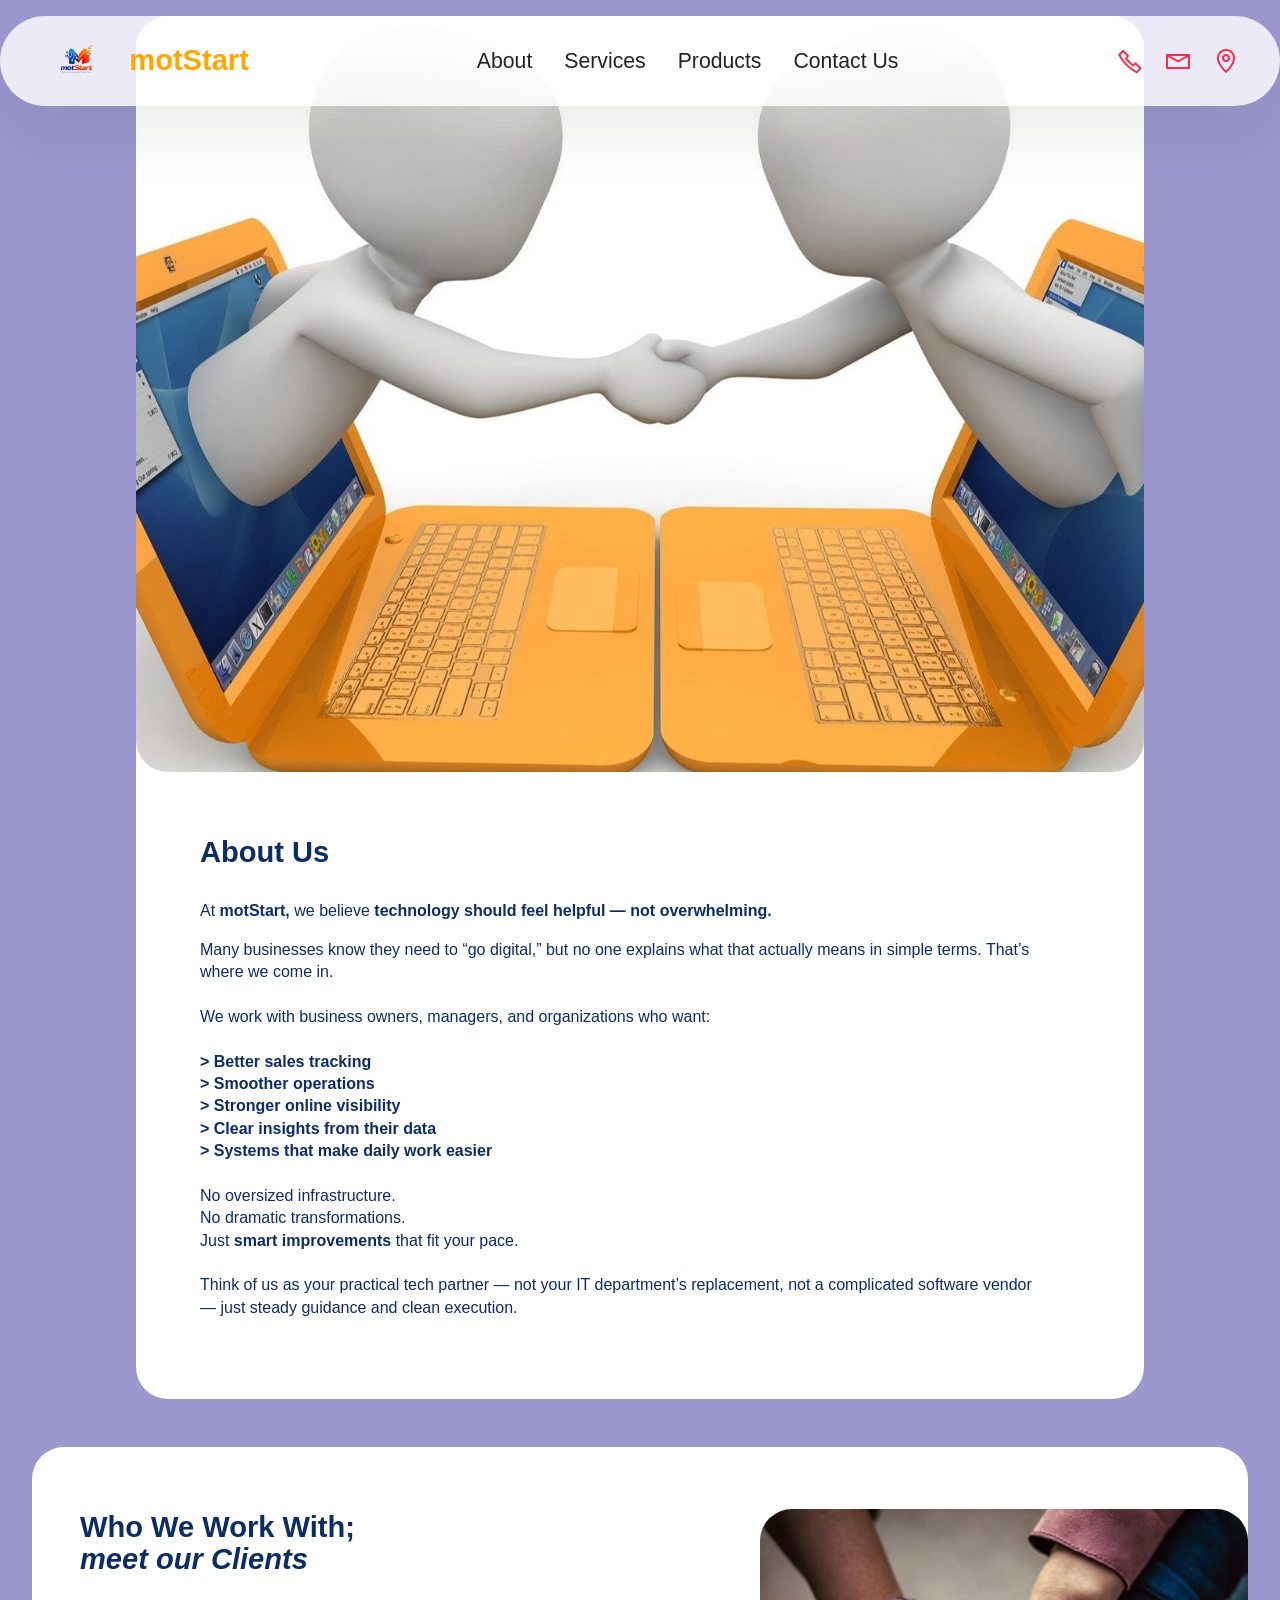
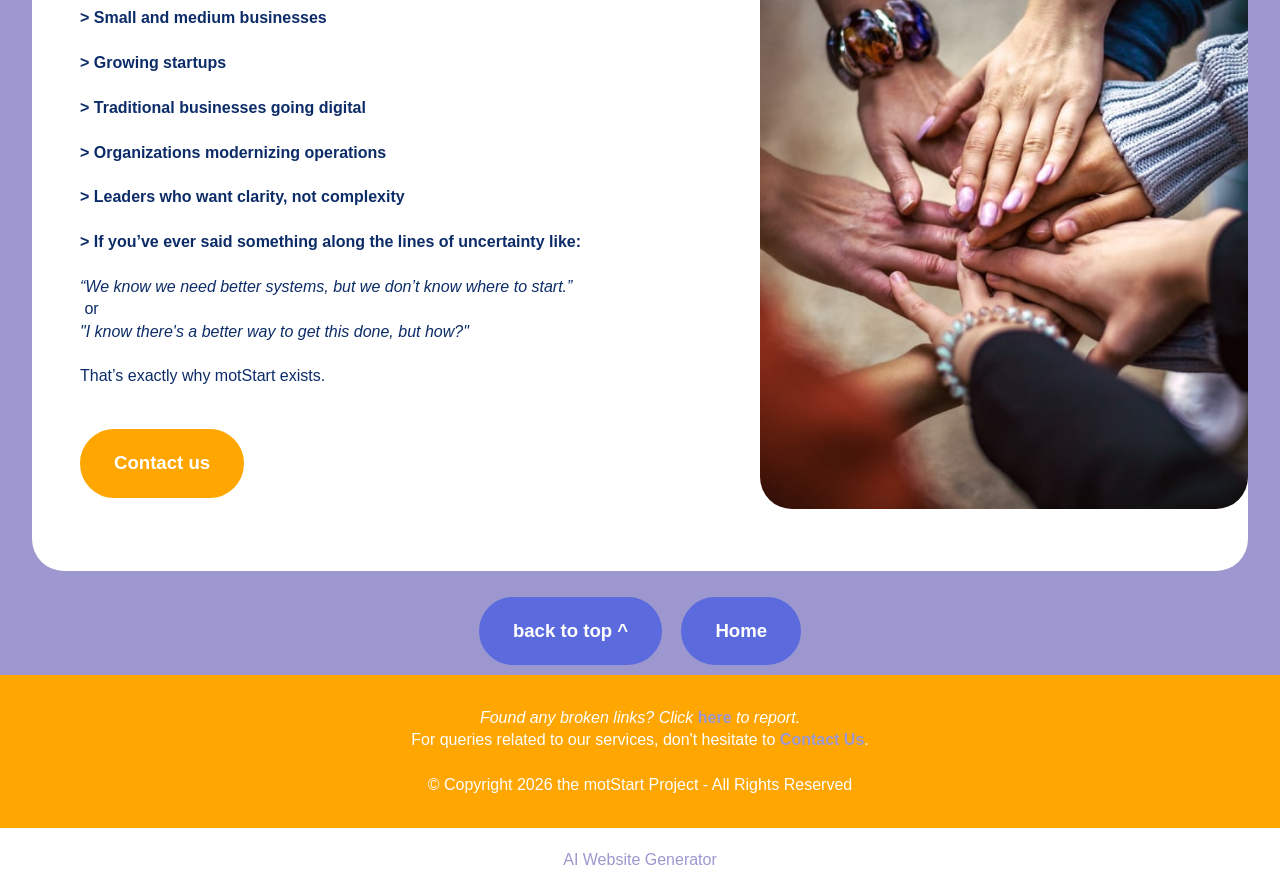
==== commit a8d529b2: "Re-up_Products page" ====
--- a/about_motStartProject.html
+++ b/about_motStartProject.html
@@ -27,7 +27,7 @@
   <noscript><link rel="stylesheet" href="https://fonts.googleapis.com/css?family=Inter+Tight:100,200,300,400,500,600,700,800,900,100i,200i,300i,400i,500i,600i,700i,800i,900i&display=swap"></noscript>
   <link rel="preload" href="https://fonts.googleapis.com/css?family=Material+Symbols+Outlined:100,200,300,400,500,600,700&display=swap" as="style" onload="this.onload=null;this.rel='stylesheet'">
   <noscript><link rel="stylesheet" href="https://fonts.googleapis.com/css?family=Material+Symbols+Outlined:100,200,300,400,500,600,700&display=swap"></noscript>
-  <link rel="preload" as="style" href="assets/mobirise/css/mbr-additional.css?v=ZUJnzD"><link rel="stylesheet" href="assets/mobirise/css/mbr-additional.css?v=ZUJnzD" type="text/css">
+  <link rel="preload" as="style" href="assets/mobirise/css/mbr-additional.css?v=88F3U3"><link rel="stylesheet" href="assets/mobirise/css/mbr-additional.css?v=88F3U3" type="text/css">
 
   
   
@@ -143,7 +143,7 @@
 					</li>
 					<li class="nav-item">
 						<a class="nav-link link text-black text-primary display-4" href="how_we_can_help.html" aria-expanded="false">Services</a>
-					</li>
+					</li><li class="nav-item"><a class="nav-link link text-black text-primary display-4" href="products_ictbooks.html">Products</a></li>
 					<li class="nav-item">
 						<a class="nav-link link text-black text-primary display-4" href="contact_us.html">Contact Us</a>
 					</li></ul>
@@ -263,7 +263,7 @@
             </div>
         </div>
     </div>
-</section><section class="display-7" style="padding: 0;align-items: center;justify-content: center;flex-wrap: wrap;    align-content: center;display: flex;position: relative;height: 4rem;"><a href="https://mobiri.se/" style="flex: 1 1;height: 4rem;position: absolute;width: 100%;z-index: 1;"><img alt="" style="height: 4rem;" src="[data-uri]"></a><p style="margin: 0;text-align: center;" class="display-7">&#8204;</p><a style="z-index:1" href="https://mobirise.com/builder/ai-website-maker.html">Best AI Website Maker</a></section><script src="assets/bootstrap/js/bootstrap.bundle.min.js"></script>  <script src="assets/smoothscroll/smooth-scroll.js"></script>  <script src="assets/ytplayer/index.js"></script>  <script src="assets/dropdown/js/navbar-dropdown.js"></script>  <script src="assets/theme/js/script.js"></script>  
+</section><section class="display-7" style="padding: 0;align-items: center;justify-content: center;flex-wrap: wrap;    align-content: center;display: flex;position: relative;height: 4rem;"><a href="https://mobiri.se/" style="flex: 1 1;height: 4rem;position: absolute;width: 100%;z-index: 1;"><img alt="" style="height: 4rem;" src="[data-uri]"></a><p style="margin: 0;text-align: center;" class="display-7">&#8204;</p><a style="z-index:1" href="https://mobirise.com/builder/ai-website-generator.html">AI Website Generator</a></section><script src="assets/bootstrap/js/bootstrap.bundle.min.js"></script>  <script src="assets/smoothscroll/smooth-scroll.js"></script>  <script src="assets/ytplayer/index.js"></script>  <script src="assets/dropdown/js/navbar-dropdown.js"></script>  <script src="assets/theme/js/script.js"></script>  
   
   
 </body>
--- a/assets/mobirise/css/mbr-additional.css
+++ b/assets/mobirise/css/mbr-additional.css
@@ -4107,6 +4107,565 @@
   background-color: #ffa600;
   overflow: hidden;
 }
+.cid-veNIl6nyoD {
+  z-index: 1000;
+  width: 100%;
+  position: relative;
+}
+.cid-veNIl6nyoD .dropdown-item:before {
+  font-family: Moririse2 !important;
+  content: "\e966";
+  display: inline-block;
+  width: 0;
+  position: absolute;
+  left: 1rem;
+  top: 0.5rem;
+  margin-right: 0.5rem;
+  line-height: 1;
+  font-size: inherit;
+  vertical-align: middle;
+  text-align: center;
+  overflow: hidden;
+  transform: scale(0, 1);
+  transition: all 0.25s ease-in-out;
+}
+@media (max-width: 767px) {
+  .cid-veNIl6nyoD .navbar-toggler {
+    transform: scale(0.8);
+  }
+}
+.cid-veNIl6nyoD .navbar-brand {
+  flex-shrink: 0;
+  align-items: center;
+  margin-right: 0;
+  padding: 10px 0;
+  transition: all 0.3s;
+  word-break: break-word;
+  z-index: 1;
+}
+.cid-veNIl6nyoD .navbar-brand img {
+  max-width: 100%;
+  max-height: 100%;
+  border-radius: 0px !important;
+}
+.cid-veNIl6nyoD .navbar-brand .navbar-caption {
+  line-height: inherit !important;
+}
+.cid-veNIl6nyoD .navbar-brand .navbar-logo a {
+  outline: none;
+}
+.cid-veNIl6nyoD .navbar-nav {
+  margin: auto;
+  margin-left: 0;
+  margin-left: auto;
+}
+.cid-veNIl6nyoD .navbar-nav .nav-item {
+  padding: 0 !important;
+  transition: .3s all !important;
+}
+.cid-veNIl6nyoD .navbar-nav .nav-item .nav-link {
+  padding: 16px !important;
+  margin: 0 !important;
+  border-radius: 1rem !important;
+  transition: .3s all !important;
+}
+.cid-veNIl6nyoD .navbar-nav .nav-item .nav-link:hover {
+  background-color: rgba(27, 31, 10, 0.06);
+}
+.cid-veNIl6nyoD .navbar-nav .open .nav-link::after {
+  transform: rotate(180deg);
+}
+@media (min-width: 992px) {
+  .cid-veNIl6nyoD .navbar-nav .open .nav-link::before {
+    content: "";
+    width: 100%;
+    height: 20px;
+    top: 100%;
+    background: transparent;
+    position: absolute;
+  }
+}
+.cid-veNIl6nyoD .navbar-nav .dropdown-item {
+  padding: 12px !important;
+  border-radius: 0.5rem !important;
+  margin: 0 8px !important;
+  transition: .3s all !important;
+}
+.cid-veNIl6nyoD .navbar-nav .dropdown-item:hover {
+  background-color: rgba(27, 31, 10, 0.06);
+}
+@media (min-width: 992px) {
+  .cid-veNIl6nyoD .navbar-nav {
+    padding-left: 1.5rem;
+  }
+}
+.cid-veNIl6nyoD .nav-link {
+  width: fit-content;
+  position: relative;
+}
+.cid-veNIl6nyoD .navbar-logo {
+  padding-left: 2rem;
+  margin: 0 !important;
+}
+@media (max-width: 767px) {
+  .cid-veNIl6nyoD .navbar-logo {
+    padding-left: 1rem;
+  }
+}
+.cid-veNIl6nyoD .navbar-caption {
+  padding-left: 1rem;
+  padding-right: .5rem;
+}
+@media (max-width: 767px) {
+  .cid-veNIl6nyoD .nav-dropdown {
+    padding-bottom: 0.5rem;
+  }
+}
+.cid-veNIl6nyoD .nav-dropdown .link.dropdown-toggle::after {
+  margin-left: 0.5rem;
+  margin-top: 0.2rem;
+  transition: .3s all;
+}
+.cid-veNIl6nyoD .container {
+  display: flex;
+  height: 90px;
+  padding: 0.5rem 0.6rem;
+  flex-wrap: nowrap;
+  background: rgba(255, 255, 255, 0.8) !important;
+  left: 0;
+  right: 0;
+  -webkit-box-pack: justify;
+  -ms-flex-pack: justify;
+  justify-content: flex-end;
+  -webkit-box-align: center;
+  -webkit-align-items: center;
+  -ms-flex-align: center;
+  align-items: center;
+  border-radius: 100vw;
+  margin-top: 1rem;
+  background-color: #ffffff;
+  box-shadow: 0 30px 60px 0 rgba(27, 31, 10, 0.08);
+}
+@media (max-width: 992px) {
+  .cid-veNIl6nyoD .container {
+    padding-right: 2rem;
+  }
+}
+@media (max-width: 767px) {
+  .cid-veNIl6nyoD .container {
+    width: 95%;
+    height: 56px !important;
+    padding-right: 1rem;
+    margin-top: 0rem;
+  }
+}
+.cid-veNIl6nyoD .iconfont-wrapper {
+  color: #f92c50 !important;
+  font-size: 1.5rem;
+  padding-right: 0.5rem;
+}
+.cid-veNIl6nyoD .dropdown-menu {
+  flex-wrap: wrap;
+  flex-direction: column;
+  max-width: 100%;
+  padding: 12px 4px !important;
+  border-radius: 1.5rem;
+  transition: .3s all !important;
+  min-width: auto;
+  background: #ffffff;
+  background: rgba(255, 255, 255, 0.8) !important;
+}
+.cid-veNIl6nyoD .nav-item:focus,
+.cid-veNIl6nyoD .nav-link:focus {
+  outline: none;
+}
+.cid-veNIl6nyoD .dropdown .dropdown-menu .dropdown-item {
+  width: auto;
+  transition: all 0.25s ease-in-out;
+}
+.cid-veNIl6nyoD .dropdown .dropdown-menu .dropdown-item::after {
+  right: 0.5rem;
+}
+.cid-veNIl6nyoD .dropdown .dropdown-menu .dropdown-item .mbr-iconfont {
+  margin-right: 0.5rem;
+  vertical-align: sub;
+}
+.cid-veNIl6nyoD .dropdown .dropdown-menu .dropdown-item .mbr-iconfont:before {
+  display: inline-block;
+  transform: scale(1, 1);
+  transition: all 0.25s ease-in-out;
+}
+.cid-veNIl6nyoD .collapsed .dropdown-menu .dropdown-item:before {
+  display: none;
+}
+.cid-veNIl6nyoD .collapsed .dropdown .dropdown-menu .dropdown-item {
+  padding: 0.235em 1.5em 0.235em 1.5em !important;
+  transition: none;
+  margin: 0 !important;
+}
+.cid-veNIl6nyoD .navbar {
+  min-height: 90px;
+  transition: all 0.3s;
+  border-bottom: 1px solid transparent;
+  background: transparent !important;
+  padding: 0 !important;
+  border: none !important;
+  box-shadow: none !important;
+  border-radius: 0 !important;
+}
+.cid-veNIl6nyoD .navbar.opened {
+  transition: all 0.3s;
+}
+.cid-veNIl6nyoD .navbar .dropdown-item {
+  padding: 0.5rem 1.8rem;
+}
+.cid-veNIl6nyoD .navbar .navbar-logo img {
+  width: auto;
+}
+.cid-veNIl6nyoD .navbar .navbar-collapse {
+  z-index: 1;
+  justify-content: flex-end;
+}
+.cid-veNIl6nyoD .navbar.collapsed {
+  justify-content: center;
+}
+.cid-veNIl6nyoD .navbar.collapsed .nav-item .nav-link::before {
+  display: none;
+}
+.cid-veNIl6nyoD .navbar.collapsed.opened .dropdown-menu {
+  top: 0;
+}
+@media (min-width: 992px) {
+  .cid-veNIl6nyoD .navbar.collapsed.opened:not(.navbar-short) .navbar-collapse {
+    max-height: calc(98.5vh - 3rem);
+  }
+}
+.cid-veNIl6nyoD .navbar.collapsed .dropdown-menu .dropdown-submenu {
+  left: 0 !important;
+}
+.cid-veNIl6nyoD .navbar.collapsed .dropdown-menu .dropdown-item:after {
+  right: auto;
+}
+.cid-veNIl6nyoD .navbar.collapsed .dropdown-menu .dropdown-toggle[data-toggle="dropdown-submenu"]:after {
+  margin-left: 0.5rem;
+  margin-top: 0.2rem;
+  border-top: 0.35em solid;
+  border-right: 0.35em solid transparent;
+  border-left: 0.35em solid transparent;
+  border-bottom: 0;
+  top: 41%;
+}
+.cid-veNIl6nyoD .navbar.collapsed ul.navbar-nav li {
+  margin: auto;
+}
+.cid-veNIl6nyoD .navbar.collapsed .dropdown-menu .dropdown-item {
+  padding: 0.25rem 1.5rem;
+  text-align: center;
+}
+.cid-veNIl6nyoD .navbar.collapsed .icons-menu {
+  padding-left: 0;
+  padding-right: 0;
+  padding-top: 0.5rem;
+  padding-bottom: 0.5rem;
+}
+@media (max-width: 767px) {
+  .cid-veNIl6nyoD .navbar {
+    min-height: 72px;
+  }
+  .cid-veNIl6nyoD .navbar .navbar-logo img {
+    height: 2rem !important;
+  }
+}
+@media (max-width: 991px) {
+  .cid-veNIl6nyoD .navbar .nav-item .nav-link::before {
+    display: none;
+  }
+  .cid-veNIl6nyoD .navbar.opened .dropdown-menu {
+    top: 0;
+  }
+  .cid-veNIl6nyoD .navbar .dropdown-menu .dropdown-submenu {
+    left: 0 !important;
+  }
+  .cid-veNIl6nyoD .navbar .dropdown-menu .dropdown-item:after {
+    right: auto;
+  }
+  .cid-veNIl6nyoD .navbar .dropdown-menu .dropdown-toggle[data-toggle="dropdown-submenu"]:after {
+    margin-left: 0.5rem;
+    margin-top: 0.2rem;
+    border-top: 0.35em solid;
+    border-right: 0.35em solid transparent;
+    border-left: 0.35em solid transparent;
+    border-bottom: 0;
+    top: 40%;
+  }
+  .cid-veNIl6nyoD .navbar .dropdown-menu .dropdown-item {
+    padding: 0.25rem 1.5rem !important;
+    text-align: center;
+  }
+  .cid-veNIl6nyoD .navbar .navbar-brand {
+    flex-shrink: initial;
+    flex-basis: auto;
+    word-break: break-word;
+    padding-right: 10px;
+  }
+  .cid-veNIl6nyoD .navbar .navbar-toggler {
+    flex-basis: auto;
+  }
+  .cid-veNIl6nyoD .navbar .icons-menu {
+    padding-left: 0;
+    padding-top: 0.5rem;
+    padding-bottom: 0.5rem;
+  }
+}
+.cid-veNIl6nyoD .navbar.navbar-short .navbar-logo img {
+  height: 2rem;
+}
+.cid-veNIl6nyoD .dropdown-item.active,
+.cid-veNIl6nyoD .dropdown-item:active {
+  background-color: transparent;
+}
+.cid-veNIl6nyoD .navbar-expand-lg .navbar-nav .nav-link {
+  padding: 0;
+}
+.cid-veNIl6nyoD .nav-dropdown .link.dropdown-toggle {
+  margin-right: 1.667em;
+}
+.cid-veNIl6nyoD .nav-dropdown .link.dropdown-toggle[aria-expanded="true"] {
+  margin-right: 0;
+  padding: 0.667em 1.667em;
+}
+.cid-veNIl6nyoD .navbar.navbar-expand-lg .dropdown .dropdown-menu {
+  background: #ffffff;
+}
+.cid-veNIl6nyoD .navbar.navbar-expand-lg .dropdown .dropdown-menu .dropdown-submenu {
+  margin: 0;
+  left: 105%;
+  transform: none;
+  top: -12px;
+}
+.cid-veNIl6nyoD .navbar .dropdown.open > .dropdown-menu {
+  display: flex;
+}
+.cid-veNIl6nyoD ul.navbar-nav {
+  flex-wrap: wrap;
+}
+.cid-veNIl6nyoD .navbar-buttons {
+  text-align: center;
+  min-width: 140px;
+}
+@media (max-width: 992px) {
+  .cid-veNIl6nyoD .navbar-buttons {
+    text-align: left;
+  }
+}
+.cid-veNIl6nyoD button.navbar-toggler {
+  outline: none;
+  width: 31px;
+  height: 20px;
+  cursor: pointer;
+  transition: all 0.2s;
+  position: relative;
+  align-self: center;
+}
+.cid-veNIl6nyoD button.navbar-toggler .hamburger span {
+  position: absolute;
+  right: 0;
+  width: 30px;
+  height: 2px;
+  border-right: 5px;
+  background-color: #000000;
+}
+.cid-veNIl6nyoD button.navbar-toggler .hamburger span:nth-child(1) {
+  top: 0;
+  transition: all 0.2s;
+}
+.cid-veNIl6nyoD button.navbar-toggler .hamburger span:nth-child(2) {
+  top: 8px;
+  transition: all 0.15s;
+}
+.cid-veNIl6nyoD button.navbar-toggler .hamburger span:nth-child(3) {
+  top: 8px;
+  transition: all 0.15s;
+}
+.cid-veNIl6nyoD button.navbar-toggler .hamburger span:nth-child(4) {
+  top: 16px;
+  transition: all 0.2s;
+}
+.cid-veNIl6nyoD nav.opened .hamburger span:nth-child(1) {
+  top: 8px;
+  width: 0;
+  opacity: 0;
+  right: 50%;
+  transition: all 0.2s;
+}
+.cid-veNIl6nyoD nav.opened .hamburger span:nth-child(2) {
+  transform: rotate(45deg);
+  transition: all 0.25s;
+}
+.cid-veNIl6nyoD nav.opened .hamburger span:nth-child(3) {
+  transform: rotate(-45deg);
+  transition: all 0.25s;
+}
+.cid-veNIl6nyoD nav.opened .hamburger span:nth-child(4) {
+  top: 8px;
+  width: 0;
+  opacity: 0;
+  right: 50%;
+  transition: all 0.2s;
+}
+.cid-veNIl6nyoD .navbar-dropdown {
+  padding: 0 1rem;
+}
+.cid-veNIl6nyoD a.nav-link {
+  display: flex;
+  align-items: center;
+  justify-content: center;
+}
+.cid-veNIl6nyoD .icons-menu {
+  flex-wrap: nowrap;
+  display: flex;
+  justify-content: center;
+  padding-left: 1rem;
+  padding-right: 1rem;
+  padding-top: 0.3rem;
+  text-align: center;
+}
+@media (max-width: 992px) {
+  .cid-veNIl6nyoD .icons-menu {
+    justify-content: flex-start;
+    margin-bottom: .5rem;
+  }
+}
+@media screen and (-ms-high-contrast: active), (-ms-high-contrast: none) {
+  .cid-veNIl6nyoD .navbar {
+    height: 70px;
+  }
+  .cid-veNIl6nyoD .navbar.opened {
+    height: auto;
+  }
+  .cid-veNIl6nyoD .nav-item .nav-link:hover::before {
+    width: 175%;
+    max-width: calc(100% + 2rem);
+    left: -1rem;
+  }
+}
+.cid-veNIl6nyoD .navbar .dropdown > .dropdown-menu {
+  display: none;
+  width: max-content;
+  max-width: 500px !important;
+  transform: translateX(-50%);
+  top: calc(100% + 20px);
+  left: 50%;
+}
+.cid-veNIl6nyoD .navbar .dropdown > .dropdown-menu .dropdown-item {
+  line-height: 1 !important;
+}
+.cid-veNIl6nyoD .navbar .dropdown > .dropdown-menu .dropdown .dropdown-item {
+  align-items: center;
+  display: flex;
+  height: max-content !important;
+  min-height: max-content !important;
+}
+.cid-veNIl6nyoD .navbar .dropdown > .dropdown-menu .dropdown .dropdown-item::after {
+  display: inline-block;
+  position: static;
+  margin-left: 0.5rem;
+  margin-top: 0;
+  margin-right: 0;
+  margin-bottom: 0;
+  transition: .3s all;
+  transform: rotate(-90deg);
+}
+.cid-veNIl6nyoD .navbar .dropdown > .dropdown-menu .dropdown.open .dropdown-item::after {
+  transform: rotate(0deg);
+}
+.cid-veNIl6nyoD .mbr-section-btn {
+  margin: -0.6rem -0.6rem;
+}
+.cid-veNIl6nyoD .navbar-toggler {
+  margin-left: 12px;
+  margin-right: 8px;
+  order: 1000;
+}
+@media (max-width: 991px) {
+  .cid-veNIl6nyoD .navbar-brand {
+    margin-right: auto;
+  }
+  .cid-veNIl6nyoD .navbar-collapse {
+    z-index: -1 !important;
+    position: absolute;
+    top: 110%;
+    left: 0;
+    width: 100%;
+    padding: 1rem;
+    border-radius: 1.5rem;
+    background: #ffffff;
+    opacity: 1;
+    border-color: rgba(255, 255, 255, 0.8) !important;
+    background: rgba(255, 255, 255, 0.8) !important;
+    backdrop-filter: blur(8px);
+  }
+  .cid-veNIl6nyoD .navbar-nav .nav-item .nav-link::after {
+    margin-left: 10px;
+  }
+  .cid-veNIl6nyoD .navbar-nav .dropdown-item:hover {
+    background-color: rgba(27, 31, 10, 0.06);
+  }
+  .cid-veNIl6nyoD .navbar .dropdown > .dropdown-menu {
+    max-width: 100% !important;
+    transform: translateX(0);
+    top: 10px;
+    left: 0;
+    padding: 8px !important;
+    border-radius: 1rem;
+    background-color: rgba(27, 31, 10, 0.04) !important;
+  }
+  .cid-veNIl6nyoD .navbar .dropdown > .dropdown-menu .dropdown-item {
+    padding: 8px !important;
+    line-height: 1 !important;
+    margin-bottom: 4px !important;
+  }
+  .cid-veNIl6nyoD .navbar .dropdown > .dropdown-menu .dropdown .dropdown-item {
+    align-items: center;
+    display: flex;
+    height: max-content !important;
+    min-height: max-content !important;
+  }
+  .cid-veNIl6nyoD .navbar .dropdown > .dropdown-menu .dropdown .dropdown-item::after {
+    display: inline-block;
+    position: static;
+    margin-left: 0.5rem;
+    margin-top: 0;
+    margin-right: 0;
+    margin-bottom: 0;
+    transition: .3s all;
+    transform: rotate(0deg);
+  }
+  .cid-veNIl6nyoD .navbar .dropdown > .dropdown-menu .dropdown.open .dropdown-item::after {
+    transform: rotate(180deg);
+  }
+  .cid-veNIl6nyoD .navbar .dropdown > .dropdown-menu .dropdown-submenu {
+    position: static;
+    width: 100%;
+    max-width: 100% !important;
+    transform: translateX(0) !important;
+    top: 0;
+    left: 0;
+    padding: 8px !important;
+    border-radius: 1rem;
+    background-color: rgba(27, 31, 10, 0.04) !important;
+  }
+  .cid-veNIl6nyoD .navbar .dropdown.open > .dropdown-menu {
+    display: flex !important;
+    flex-direction: column;
+    align-items: flex-start;
+  }
+}
+@media (max-width: 575px) {
+  .cid-veNIl6nyoD .navbar-collapse {
+    padding: 1rem;
+  }
+}
 .cid-veNWVDy0SU {
   padding-top: 10rem;
   padding-bottom: 1rem;
@@ -4461,565 +5020,6 @@
 .cid-veOo8AWCKD .mbr-section-title {
   color: #393193;
 }
-.cid-veNIl6nyoD {
-  z-index: 1000;
-  width: 100%;
-  position: relative;
-}
-.cid-veNIl6nyoD .dropdown-item:before {
-  font-family: Moririse2 !important;
-  content: "\e966";
-  display: inline-block;
-  width: 0;
-  position: absolute;
-  left: 1rem;
-  top: 0.5rem;
-  margin-right: 0.5rem;
-  line-height: 1;
-  font-size: inherit;
-  vertical-align: middle;
-  text-align: center;
-  overflow: hidden;
-  transform: scale(0, 1);
-  transition: all 0.25s ease-in-out;
-}
-@media (max-width: 767px) {
-  .cid-veNIl6nyoD .navbar-toggler {
-    transform: scale(0.8);
-  }
-}
-.cid-veNIl6nyoD .navbar-brand {
-  flex-shrink: 0;
-  align-items: center;
-  margin-right: 0;
-  padding: 10px 0;
-  transition: all 0.3s;
-  word-break: break-word;
-  z-index: 1;
-}
-.cid-veNIl6nyoD .navbar-brand img {
-  max-width: 100%;
-  max-height: 100%;
-  border-radius: 0px !important;
-}
-.cid-veNIl6nyoD .navbar-brand .navbar-caption {
-  line-height: inherit !important;
-}
-.cid-veNIl6nyoD .navbar-brand .navbar-logo a {
-  outline: none;
-}
-.cid-veNIl6nyoD .navbar-nav {
-  margin: auto;
-  margin-left: 0;
-  margin-left: auto;
-}
-.cid-veNIl6nyoD .navbar-nav .nav-item {
-  padding: 0 !important;
-  transition: .3s all !important;
-}
-.cid-veNIl6nyoD .navbar-nav .nav-item .nav-link {
-  padding: 16px !important;
-  margin: 0 !important;
-  border-radius: 1rem !important;
-  transition: .3s all !important;
-}
-.cid-veNIl6nyoD .navbar-nav .nav-item .nav-link:hover {
-  background-color: rgba(27, 31, 10, 0.06);
-}
-.cid-veNIl6nyoD .navbar-nav .open .nav-link::after {
-  transform: rotate(180deg);
-}
-@media (min-width: 992px) {
-  .cid-veNIl6nyoD .navbar-nav .open .nav-link::before {
-    content: "";
-    width: 100%;
-    height: 20px;
-    top: 100%;
-    background: transparent;
-    position: absolute;
-  }
-}
-.cid-veNIl6nyoD .navbar-nav .dropdown-item {
-  padding: 12px !important;
-  border-radius: 0.5rem !important;
-  margin: 0 8px !important;
-  transition: .3s all !important;
-}
-.cid-veNIl6nyoD .navbar-nav .dropdown-item:hover {
-  background-color: rgba(27, 31, 10, 0.06);
-}
-@media (min-width: 992px) {
-  .cid-veNIl6nyoD .navbar-nav {
-    padding-left: 1.5rem;
-  }
-}
-.cid-veNIl6nyoD .nav-link {
-  width: fit-content;
-  position: relative;
-}
-.cid-veNIl6nyoD .navbar-logo {
-  padding-left: 2rem;
-  margin: 0 !important;
-}
-@media (max-width: 767px) {
-  .cid-veNIl6nyoD .navbar-logo {
-    padding-left: 1rem;
-  }
-}
-.cid-veNIl6nyoD .navbar-caption {
-  padding-left: 1rem;
-  padding-right: .5rem;
-}
-@media (max-width: 767px) {
-  .cid-veNIl6nyoD .nav-dropdown {
-    padding-bottom: 0.5rem;
-  }
-}
-.cid-veNIl6nyoD .nav-dropdown .link.dropdown-toggle::after {
-  margin-left: 0.5rem;
-  margin-top: 0.2rem;
-  transition: .3s all;
-}
-.cid-veNIl6nyoD .container {
-  display: flex;
-  height: 90px;
-  padding: 0.5rem 0.6rem;
-  flex-wrap: nowrap;
-  background: rgba(255, 255, 255, 0.8) !important;
-  left: 0;
-  right: 0;
-  -webkit-box-pack: justify;
-  -ms-flex-pack: justify;
-  justify-content: flex-end;
-  -webkit-box-align: center;
-  -webkit-align-items: center;
-  -ms-flex-align: center;
-  align-items: center;
-  border-radius: 100vw;
-  margin-top: 1rem;
-  background-color: #ffffff;
-  box-shadow: 0 30px 60px 0 rgba(27, 31, 10, 0.08);
-}
-@media (max-width: 992px) {
-  .cid-veNIl6nyoD .container {
-    padding-right: 2rem;
-  }
-}
-@media (max-width: 767px) {
-  .cid-veNIl6nyoD .container {
-    width: 95%;
-    height: 56px !important;
-    padding-right: 1rem;
-    margin-top: 0rem;
-  }
-}
-.cid-veNIl6nyoD .iconfont-wrapper {
-  color: #f92c50 !important;
-  font-size: 1.5rem;
-  padding-right: 0.5rem;
-}
-.cid-veNIl6nyoD .dropdown-menu {
-  flex-wrap: wrap;
-  flex-direction: column;
-  max-width: 100%;
-  padding: 12px 4px !important;
-  border-radius: 1.5rem;
-  transition: .3s all !important;
-  min-width: auto;
-  background: #ffffff;
-  background: rgba(255, 255, 255, 0.8) !important;
-}
-.cid-veNIl6nyoD .nav-item:focus,
-.cid-veNIl6nyoD .nav-link:focus {
-  outline: none;
-}
-.cid-veNIl6nyoD .dropdown .dropdown-menu .dropdown-item {
-  width: auto;
-  transition: all 0.25s ease-in-out;
-}
-.cid-veNIl6nyoD .dropdown .dropdown-menu .dropdown-item::after {
-  right: 0.5rem;
-}
-.cid-veNIl6nyoD .dropdown .dropdown-menu .dropdown-item .mbr-iconfont {
-  margin-right: 0.5rem;
-  vertical-align: sub;
-}
-.cid-veNIl6nyoD .dropdown .dropdown-menu .dropdown-item .mbr-iconfont:before {
-  display: inline-block;
-  transform: scale(1, 1);
-  transition: all 0.25s ease-in-out;
-}
-.cid-veNIl6nyoD .collapsed .dropdown-menu .dropdown-item:before {
-  display: none;
-}
-.cid-veNIl6nyoD .collapsed .dropdown .dropdown-menu .dropdown-item {
-  padding: 0.235em 1.5em 0.235em 1.5em !important;
-  transition: none;
-  margin: 0 !important;
-}
-.cid-veNIl6nyoD .navbar {
-  min-height: 90px;
-  transition: all 0.3s;
-  border-bottom: 1px solid transparent;
-  background: transparent !important;
-  padding: 0 !important;
-  border: none !important;
-  box-shadow: none !important;
-  border-radius: 0 !important;
-}
-.cid-veNIl6nyoD .navbar.opened {
-  transition: all 0.3s;
-}
-.cid-veNIl6nyoD .navbar .dropdown-item {
-  padding: 0.5rem 1.8rem;
-}
-.cid-veNIl6nyoD .navbar .navbar-logo img {
-  width: auto;
-}
-.cid-veNIl6nyoD .navbar .navbar-collapse {
-  z-index: 1;
-  justify-content: flex-end;
-}
-.cid-veNIl6nyoD .navbar.collapsed {
-  justify-content: center;
-}
-.cid-veNIl6nyoD .navbar.collapsed .nav-item .nav-link::before {
-  display: none;
-}
-.cid-veNIl6nyoD .navbar.collapsed.opened .dropdown-menu {
-  top: 0;
-}
-@media (min-width: 992px) {
-  .cid-veNIl6nyoD .navbar.collapsed.opened:not(.navbar-short) .navbar-collapse {
-    max-height: calc(98.5vh - 3rem);
-  }
-}
-.cid-veNIl6nyoD .navbar.collapsed .dropdown-menu .dropdown-submenu {
-  left: 0 !important;
-}
-.cid-veNIl6nyoD .navbar.collapsed .dropdown-menu .dropdown-item:after {
-  right: auto;
-}
-.cid-veNIl6nyoD .navbar.collapsed .dropdown-menu .dropdown-toggle[data-toggle="dropdown-submenu"]:after {
-  margin-left: 0.5rem;
-  margin-top: 0.2rem;
-  border-top: 0.35em solid;
-  border-right: 0.35em solid transparent;
-  border-left: 0.35em solid transparent;
-  border-bottom: 0;
-  top: 41%;
-}
-.cid-veNIl6nyoD .navbar.collapsed ul.navbar-nav li {
-  margin: auto;
-}
-.cid-veNIl6nyoD .navbar.collapsed .dropdown-menu .dropdown-item {
-  padding: 0.25rem 1.5rem;
-  text-align: center;
-}
-.cid-veNIl6nyoD .navbar.collapsed .icons-menu {
-  padding-left: 0;
-  padding-right: 0;
-  padding-top: 0.5rem;
-  padding-bottom: 0.5rem;
-}
-@media (max-width: 767px) {
-  .cid-veNIl6nyoD .navbar {
-    min-height: 72px;
-  }
-  .cid-veNIl6nyoD .navbar .navbar-logo img {
-    height: 2rem !important;
-  }
-}
-@media (max-width: 991px) {
-  .cid-veNIl6nyoD .navbar .nav-item .nav-link::before {
-    display: none;
-  }
-  .cid-veNIl6nyoD .navbar.opened .dropdown-menu {
-    top: 0;
-  }
-  .cid-veNIl6nyoD .navbar .dropdown-menu .dropdown-submenu {
-    left: 0 !important;
-  }
-  .cid-veNIl6nyoD .navbar .dropdown-menu .dropdown-item:after {
-    right: auto;
-  }
-  .cid-veNIl6nyoD .navbar .dropdown-menu .dropdown-toggle[data-toggle="dropdown-submenu"]:after {
-    margin-left: 0.5rem;
-    margin-top: 0.2rem;
-    border-top: 0.35em solid;
-    border-right: 0.35em solid transparent;
-    border-left: 0.35em solid transparent;
-    border-bottom: 0;
-    top: 40%;
-  }
-  .cid-veNIl6nyoD .navbar .dropdown-menu .dropdown-item {
-    padding: 0.25rem 1.5rem !important;
-    text-align: center;
-  }
-  .cid-veNIl6nyoD .navbar .navbar-brand {
-    flex-shrink: initial;
-    flex-basis: auto;
-    word-break: break-word;
-    padding-right: 10px;
-  }
-  .cid-veNIl6nyoD .navbar .navbar-toggler {
-    flex-basis: auto;
-  }
-  .cid-veNIl6nyoD .navbar .icons-menu {
-    padding-left: 0;
-    padding-top: 0.5rem;
-    padding-bottom: 0.5rem;
-  }
-}
-.cid-veNIl6nyoD .navbar.navbar-short .navbar-logo img {
-  height: 2rem;
-}
-.cid-veNIl6nyoD .dropdown-item.active,
-.cid-veNIl6nyoD .dropdown-item:active {
-  background-color: transparent;
-}
-.cid-veNIl6nyoD .navbar-expand-lg .navbar-nav .nav-link {
-  padding: 0;
-}
-.cid-veNIl6nyoD .nav-dropdown .link.dropdown-toggle {
-  margin-right: 1.667em;
-}
-.cid-veNIl6nyoD .nav-dropdown .link.dropdown-toggle[aria-expanded="true"] {
-  margin-right: 0;
-  padding: 0.667em 1.667em;
-}
-.cid-veNIl6nyoD .navbar.navbar-expand-lg .dropdown .dropdown-menu {
-  background: #ffffff;
-}
-.cid-veNIl6nyoD .navbar.navbar-expand-lg .dropdown .dropdown-menu .dropdown-submenu {
-  margin: 0;
-  left: 105%;
-  transform: none;
-  top: -12px;
-}
-.cid-veNIl6nyoD .navbar .dropdown.open > .dropdown-menu {
-  display: flex;
-}
-.cid-veNIl6nyoD ul.navbar-nav {
-  flex-wrap: wrap;
-}
-.cid-veNIl6nyoD .navbar-buttons {
-  text-align: center;
-  min-width: 140px;
-}
-@media (max-width: 992px) {
-  .cid-veNIl6nyoD .navbar-buttons {
-    text-align: left;
-  }
-}
-.cid-veNIl6nyoD button.navbar-toggler {
-  outline: none;
-  width: 31px;
-  height: 20px;
-  cursor: pointer;
-  transition: all 0.2s;
-  position: relative;
-  align-self: center;
-}
-.cid-veNIl6nyoD button.navbar-toggler .hamburger span {
-  position: absolute;
-  right: 0;
-  width: 30px;
-  height: 2px;
-  border-right: 5px;
-  background-color: #000000;
-}
-.cid-veNIl6nyoD button.navbar-toggler .hamburger span:nth-child(1) {
-  top: 0;
-  transition: all 0.2s;
-}
-.cid-veNIl6nyoD button.navbar-toggler .hamburger span:nth-child(2) {
-  top: 8px;
-  transition: all 0.15s;
-}
-.cid-veNIl6nyoD button.navbar-toggler .hamburger span:nth-child(3) {
-  top: 8px;
-  transition: all 0.15s;
-}
-.cid-veNIl6nyoD button.navbar-toggler .hamburger span:nth-child(4) {
-  top: 16px;
-  transition: all 0.2s;
-}
-.cid-veNIl6nyoD nav.opened .hamburger span:nth-child(1) {
-  top: 8px;
-  width: 0;
-  opacity: 0;
-  right: 50%;
-  transition: all 0.2s;
-}
-.cid-veNIl6nyoD nav.opened .hamburger span:nth-child(2) {
-  transform: rotate(45deg);
-  transition: all 0.25s;
-}
-.cid-veNIl6nyoD nav.opened .hamburger span:nth-child(3) {
-  transform: rotate(-45deg);
-  transition: all 0.25s;
-}
-.cid-veNIl6nyoD nav.opened .hamburger span:nth-child(4) {
-  top: 8px;
-  width: 0;
-  opacity: 0;
-  right: 50%;
-  transition: all 0.2s;
-}
-.cid-veNIl6nyoD .navbar-dropdown {
-  padding: 0 1rem;
-}
-.cid-veNIl6nyoD a.nav-link {
-  display: flex;
-  align-items: center;
-  justify-content: center;
-}
-.cid-veNIl6nyoD .icons-menu {
-  flex-wrap: nowrap;
-  display: flex;
-  justify-content: center;
-  padding-left: 1rem;
-  padding-right: 1rem;
-  padding-top: 0.3rem;
-  text-align: center;
-}
-@media (max-width: 992px) {
-  .cid-veNIl6nyoD .icons-menu {
-    justify-content: flex-start;
-    margin-bottom: .5rem;
-  }
-}
-@media screen and (-ms-high-contrast: active), (-ms-high-contrast: none) {
-  .cid-veNIl6nyoD .navbar {
-    height: 70px;
-  }
-  .cid-veNIl6nyoD .navbar.opened {
-    height: auto;
-  }
-  .cid-veNIl6nyoD .nav-item .nav-link:hover::before {
-    width: 175%;
-    max-width: calc(100% + 2rem);
-    left: -1rem;
-  }
-}
-.cid-veNIl6nyoD .navbar .dropdown > .dropdown-menu {
-  display: none;
-  width: max-content;
-  max-width: 500px !important;
-  transform: translateX(-50%);
-  top: calc(100% + 20px);
-  left: 50%;
-}
-.cid-veNIl6nyoD .navbar .dropdown > .dropdown-menu .dropdown-item {
-  line-height: 1 !important;
-}
-.cid-veNIl6nyoD .navbar .dropdown > .dropdown-menu .dropdown .dropdown-item {
-  align-items: center;
-  display: flex;
-  height: max-content !important;
-  min-height: max-content !important;
-}
-.cid-veNIl6nyoD .navbar .dropdown > .dropdown-menu .dropdown .dropdown-item::after {
-  display: inline-block;
-  position: static;
-  margin-left: 0.5rem;
-  margin-top: 0;
-  margin-right: 0;
-  margin-bottom: 0;
-  transition: .3s all;
-  transform: rotate(-90deg);
-}
-.cid-veNIl6nyoD .navbar .dropdown > .dropdown-menu .dropdown.open .dropdown-item::after {
-  transform: rotate(0deg);
-}
-.cid-veNIl6nyoD .mbr-section-btn {
-  margin: -0.6rem -0.6rem;
-}
-.cid-veNIl6nyoD .navbar-toggler {
-  margin-left: 12px;
-  margin-right: 8px;
-  order: 1000;
-}
-@media (max-width: 991px) {
-  .cid-veNIl6nyoD .navbar-brand {
-    margin-right: auto;
-  }
-  .cid-veNIl6nyoD .navbar-collapse {
-    z-index: -1 !important;
-    position: absolute;
-    top: 110%;
-    left: 0;
-    width: 100%;
-    padding: 1rem;
-    border-radius: 1.5rem;
-    background: #ffffff;
-    opacity: 1;
-    border-color: rgba(255, 255, 255, 0.8) !important;
-    background: rgba(255, 255, 255, 0.8) !important;
-    backdrop-filter: blur(8px);
-  }
-  .cid-veNIl6nyoD .navbar-nav .nav-item .nav-link::after {
-    margin-left: 10px;
-  }
-  .cid-veNIl6nyoD .navbar-nav .dropdown-item:hover {
-    background-color: rgba(27, 31, 10, 0.06);
-  }
-  .cid-veNIl6nyoD .navbar .dropdown > .dropdown-menu {
-    max-width: 100% !important;
-    transform: translateX(0);
-    top: 10px;
-    left: 0;
-    padding: 8px !important;
-    border-radius: 1rem;
-    background-color: rgba(27, 31, 10, 0.04) !important;
-  }
-  .cid-veNIl6nyoD .navbar .dropdown > .dropdown-menu .dropdown-item {
-    padding: 8px !important;
-    line-height: 1 !important;
-    margin-bottom: 4px !important;
-  }
-  .cid-veNIl6nyoD .navbar .dropdown > .dropdown-menu .dropdown .dropdown-item {
-    align-items: center;
-    display: flex;
-    height: max-content !important;
-    min-height: max-content !important;
-  }
-  .cid-veNIl6nyoD .navbar .dropdown > .dropdown-menu .dropdown .dropdown-item::after {
-    display: inline-block;
-    position: static;
-    margin-left: 0.5rem;
-    margin-top: 0;
-    margin-right: 0;
-    margin-bottom: 0;
-    transition: .3s all;
-    transform: rotate(0deg);
-  }
-  .cid-veNIl6nyoD .navbar .dropdown > .dropdown-menu .dropdown.open .dropdown-item::after {
-    transform: rotate(180deg);
-  }
-  .cid-veNIl6nyoD .navbar .dropdown > .dropdown-menu .dropdown-submenu {
-    position: static;
-    width: 100%;
-    max-width: 100% !important;
-    transform: translateX(0) !important;
-    top: 0;
-    left: 0;
-    padding: 8px !important;
-    border-radius: 1rem;
-    background-color: rgba(27, 31, 10, 0.04) !important;
-  }
-  .cid-veNIl6nyoD .navbar .dropdown.open > .dropdown-menu {
-    display: flex !important;
-    flex-direction: column;
-    align-items: flex-start;
-  }
-}
-@media (max-width: 575px) {
-  .cid-veNIl6nyoD .navbar-collapse {
-    padding: 1rem;
-  }
-}
 .cid-veNIl7PzgU {
   padding-top: 0rem;
   padding-bottom: 0rem;
--- a/assets/mobirise/css/mbr-additional.css
+++ b/assets/mobirise/css/mbr-additional.css
@@ -4107,6 +4107,565 @@
   background-color: #ffa600;
   overflow: hidden;
 }
+.cid-veNIl6nyoD {
+  z-index: 1000;
+  width: 100%;
+  position: relative;
+}
+.cid-veNIl6nyoD .dropdown-item:before {
+  font-family: Moririse2 !important;
+  content: "\e966";
+  display: inline-block;
+  width: 0;
+  position: absolute;
+  left: 1rem;
+  top: 0.5rem;
+  margin-right: 0.5rem;
+  line-height: 1;
+  font-size: inherit;
+  vertical-align: middle;
+  text-align: center;
+  overflow: hidden;
+  transform: scale(0, 1);
+  transition: all 0.25s ease-in-out;
+}
+@media (max-width: 767px) {
+  .cid-veNIl6nyoD .navbar-toggler {
+    transform: scale(0.8);
+  }
+}
+.cid-veNIl6nyoD .navbar-brand {
+  flex-shrink: 0;
+  align-items: center;
+  margin-right: 0;
+  padding: 10px 0;
+  transition: all 0.3s;
+  word-break: break-word;
+  z-index: 1;
+}
+.cid-veNIl6nyoD .navbar-brand img {
+  max-width: 100%;
+  max-height: 100%;
+  border-radius: 0px !important;
+}
+.cid-veNIl6nyoD .navbar-brand .navbar-caption {
+  line-height: inherit !important;
+}
+.cid-veNIl6nyoD .navbar-brand .navbar-logo a {
+  outline: none;
+}
+.cid-veNIl6nyoD .navbar-nav {
+  margin: auto;
+  margin-left: 0;
+  margin-left: auto;
+}
+.cid-veNIl6nyoD .navbar-nav .nav-item {
+  padding: 0 !important;
+  transition: .3s all !important;
+}
+.cid-veNIl6nyoD .navbar-nav .nav-item .nav-link {
+  padding: 16px !important;
+  margin: 0 !important;
+  border-radius: 1rem !important;
+  transition: .3s all !important;
+}
+.cid-veNIl6nyoD .navbar-nav .nav-item .nav-link:hover {
+  background-color: rgba(27, 31, 10, 0.06);
+}
+.cid-veNIl6nyoD .navbar-nav .open .nav-link::after {
+  transform: rotate(180deg);
+}
+@media (min-width: 992px) {
+  .cid-veNIl6nyoD .navbar-nav .open .nav-link::before {
+    content: "";
+    width: 100%;
+    height: 20px;
+    top: 100%;
+    background: transparent;
+    position: absolute;
+  }
+}
+.cid-veNIl6nyoD .navbar-nav .dropdown-item {
+  padding: 12px !important;
+  border-radius: 0.5rem !important;
+  margin: 0 8px !important;
+  transition: .3s all !important;
+}
+.cid-veNIl6nyoD .navbar-nav .dropdown-item:hover {
+  background-color: rgba(27, 31, 10, 0.06);
+}
+@media (min-width: 992px) {
+  .cid-veNIl6nyoD .navbar-nav {
+    padding-left: 1.5rem;
+  }
+}
+.cid-veNIl6nyoD .nav-link {
+  width: fit-content;
+  position: relative;
+}
+.cid-veNIl6nyoD .navbar-logo {
+  padding-left: 2rem;
+  margin: 0 !important;
+}
+@media (max-width: 767px) {
+  .cid-veNIl6nyoD .navbar-logo {
+    padding-left: 1rem;
+  }
+}
+.cid-veNIl6nyoD .navbar-caption {
+  padding-left: 1rem;
+  padding-right: .5rem;
+}
+@media (max-width: 767px) {
+  .cid-veNIl6nyoD .nav-dropdown {
+    padding-bottom: 0.5rem;
+  }
+}
+.cid-veNIl6nyoD .nav-dropdown .link.dropdown-toggle::after {
+  margin-left: 0.5rem;
+  margin-top: 0.2rem;
+  transition: .3s all;
+}
+.cid-veNIl6nyoD .container {
+  display: flex;
+  height: 90px;
+  padding: 0.5rem 0.6rem;
+  flex-wrap: nowrap;
+  background: rgba(255, 255, 255, 0.8) !important;
+  left: 0;
+  right: 0;
+  -webkit-box-pack: justify;
+  -ms-flex-pack: justify;
+  justify-content: flex-end;
+  -webkit-box-align: center;
+  -webkit-align-items: center;
+  -ms-flex-align: center;
+  align-items: center;
+  border-radius: 100vw;
+  margin-top: 1rem;
+  background-color: #ffffff;
+  box-shadow: 0 30px 60px 0 rgba(27, 31, 10, 0.08);
+}
+@media (max-width: 992px) {
+  .cid-veNIl6nyoD .container {
+    padding-right: 2rem;
+  }
+}
+@media (max-width: 767px) {
+  .cid-veNIl6nyoD .container {
+    width: 95%;
+    height: 56px !important;
+    padding-right: 1rem;
+    margin-top: 0rem;
+  }
+}
+.cid-veNIl6nyoD .iconfont-wrapper {
+  color: #f92c50 !important;
+  font-size: 1.5rem;
+  padding-right: 0.5rem;
+}
+.cid-veNIl6nyoD .dropdown-menu {
+  flex-wrap: wrap;
+  flex-direction: column;
+  max-width: 100%;
+  padding: 12px 4px !important;
+  border-radius: 1.5rem;
+  transition: .3s all !important;
+  min-width: auto;
+  background: #ffffff;
+  background: rgba(255, 255, 255, 0.8) !important;
+}
+.cid-veNIl6nyoD .nav-item:focus,
+.cid-veNIl6nyoD .nav-link:focus {
+  outline: none;
+}
+.cid-veNIl6nyoD .dropdown .dropdown-menu .dropdown-item {
+  width: auto;
+  transition: all 0.25s ease-in-out;
+}
+.cid-veNIl6nyoD .dropdown .dropdown-menu .dropdown-item::after {
+  right: 0.5rem;
+}
+.cid-veNIl6nyoD .dropdown .dropdown-menu .dropdown-item .mbr-iconfont {
+  margin-right: 0.5rem;
+  vertical-align: sub;
+}
+.cid-veNIl6nyoD .dropdown .dropdown-menu .dropdown-item .mbr-iconfont:before {
+  display: inline-block;
+  transform: scale(1, 1);
+  transition: all 0.25s ease-in-out;
+}
+.cid-veNIl6nyoD .collapsed .dropdown-menu .dropdown-item:before {
+  display: none;
+}
+.cid-veNIl6nyoD .collapsed .dropdown .dropdown-menu .dropdown-item {
+  padding: 0.235em 1.5em 0.235em 1.5em !important;
+  transition: none;
+  margin: 0 !important;
+}
+.cid-veNIl6nyoD .navbar {
+  min-height: 90px;
+  transition: all 0.3s;
+  border-bottom: 1px solid transparent;
+  background: transparent !important;
+  padding: 0 !important;
+  border: none !important;
+  box-shadow: none !important;
+  border-radius: 0 !important;
+}
+.cid-veNIl6nyoD .navbar.opened {
+  transition: all 0.3s;
+}
+.cid-veNIl6nyoD .navbar .dropdown-item {
+  padding: 0.5rem 1.8rem;
+}
+.cid-veNIl6nyoD .navbar .navbar-logo img {
+  width: auto;
+}
+.cid-veNIl6nyoD .navbar .navbar-collapse {
+  z-index: 1;
+  justify-content: flex-end;
+}
+.cid-veNIl6nyoD .navbar.collapsed {
+  justify-content: center;
+}
+.cid-veNIl6nyoD .navbar.collapsed .nav-item .nav-link::before {
+  display: none;
+}
+.cid-veNIl6nyoD .navbar.collapsed.opened .dropdown-menu {
+  top: 0;
+}
+@media (min-width: 992px) {
+  .cid-veNIl6nyoD .navbar.collapsed.opened:not(.navbar-short) .navbar-collapse {
+    max-height: calc(98.5vh - 3rem);
+  }
+}
+.cid-veNIl6nyoD .navbar.collapsed .dropdown-menu .dropdown-submenu {
+  left: 0 !important;
+}
+.cid-veNIl6nyoD .navbar.collapsed .dropdown-menu .dropdown-item:after {
+  right: auto;
+}
+.cid-veNIl6nyoD .navbar.collapsed .dropdown-menu .dropdown-toggle[data-toggle="dropdown-submenu"]:after {
+  margin-left: 0.5rem;
+  margin-top: 0.2rem;
+  border-top: 0.35em solid;
+  border-right: 0.35em solid transparent;
+  border-left: 0.35em solid transparent;
+  border-bottom: 0;
+  top: 41%;
+}
+.cid-veNIl6nyoD .navbar.collapsed ul.navbar-nav li {
+  margin: auto;
+}
+.cid-veNIl6nyoD .navbar.collapsed .dropdown-menu .dropdown-item {
+  padding: 0.25rem 1.5rem;
+  text-align: center;
+}
+.cid-veNIl6nyoD .navbar.collapsed .icons-menu {
+  padding-left: 0;
+  padding-right: 0;
+  padding-top: 0.5rem;
+  padding-bottom: 0.5rem;
+}
+@media (max-width: 767px) {
+  .cid-veNIl6nyoD .navbar {
+    min-height: 72px;
+  }
+  .cid-veNIl6nyoD .navbar .navbar-logo img {
+    height: 2rem !important;
+  }
+}
+@media (max-width: 991px) {
+  .cid-veNIl6nyoD .navbar .nav-item .nav-link::before {
+    display: none;
+  }
+  .cid-veNIl6nyoD .navbar.opened .dropdown-menu {
+    top: 0;
+  }
+  .cid-veNIl6nyoD .navbar .dropdown-menu .dropdown-submenu {
+    left: 0 !important;
+  }
+  .cid-veNIl6nyoD .navbar .dropdown-menu .dropdown-item:after {
+    right: auto;
+  }
+  .cid-veNIl6nyoD .navbar .dropdown-menu .dropdown-toggle[data-toggle="dropdown-submenu"]:after {
+    margin-left: 0.5rem;
+    margin-top: 0.2rem;
+    border-top: 0.35em solid;
+    border-right: 0.35em solid transparent;
+    border-left: 0.35em solid transparent;
+    border-bottom: 0;
+    top: 40%;
+  }
+  .cid-veNIl6nyoD .navbar .dropdown-menu .dropdown-item {
+    padding: 0.25rem 1.5rem !important;
+    text-align: center;
+  }
+  .cid-veNIl6nyoD .navbar .navbar-brand {
+    flex-shrink: initial;
+    flex-basis: auto;
+    word-break: break-word;
+    padding-right: 10px;
+  }
+  .cid-veNIl6nyoD .navbar .navbar-toggler {
+    flex-basis: auto;
+  }
+  .cid-veNIl6nyoD .navbar .icons-menu {
+    padding-left: 0;
+    padding-top: 0.5rem;
+    padding-bottom: 0.5rem;
+  }
+}
+.cid-veNIl6nyoD .navbar.navbar-short .navbar-logo img {
+  height: 2rem;
+}
+.cid-veNIl6nyoD .dropdown-item.active,
+.cid-veNIl6nyoD .dropdown-item:active {
+  background-color: transparent;
+}
+.cid-veNIl6nyoD .navbar-expand-lg .navbar-nav .nav-link {
+  padding: 0;
+}
+.cid-veNIl6nyoD .nav-dropdown .link.dropdown-toggle {
+  margin-right: 1.667em;
+}
+.cid-veNIl6nyoD .nav-dropdown .link.dropdown-toggle[aria-expanded="true"] {
+  margin-right: 0;
+  padding: 0.667em 1.667em;
+}
+.cid-veNIl6nyoD .navbar.navbar-expand-lg .dropdown .dropdown-menu {
+  background: #ffffff;
+}
+.cid-veNIl6nyoD .navbar.navbar-expand-lg .dropdown .dropdown-menu .dropdown-submenu {
+  margin: 0;
+  left: 105%;
+  transform: none;
+  top: -12px;
+}
+.cid-veNIl6nyoD .navbar .dropdown.open > .dropdown-menu {
+  display: flex;
+}
+.cid-veNIl6nyoD ul.navbar-nav {
+  flex-wrap: wrap;
+}
+.cid-veNIl6nyoD .navbar-buttons {
+  text-align: center;
+  min-width: 140px;
+}
+@media (max-width: 992px) {
+  .cid-veNIl6nyoD .navbar-buttons {
+    text-align: left;
+  }
+}
+.cid-veNIl6nyoD button.navbar-toggler {
+  outline: none;
+  width: 31px;
+  height: 20px;
+  cursor: pointer;
+  transition: all 0.2s;
+  position: relative;
+  align-self: center;
+}
+.cid-veNIl6nyoD button.navbar-toggler .hamburger span {
+  position: absolute;
+  right: 0;
+  width: 30px;
+  height: 2px;
+  border-right: 5px;
+  background-color: #000000;
+}
+.cid-veNIl6nyoD button.navbar-toggler .hamburger span:nth-child(1) {
+  top: 0;
+  transition: all 0.2s;
+}
+.cid-veNIl6nyoD button.navbar-toggler .hamburger span:nth-child(2) {
+  top: 8px;
+  transition: all 0.15s;
+}
+.cid-veNIl6nyoD button.navbar-toggler .hamburger span:nth-child(3) {
+  top: 8px;
+  transition: all 0.15s;
+}
+.cid-veNIl6nyoD button.navbar-toggler .hamburger span:nth-child(4) {
+  top: 16px;
+  transition: all 0.2s;
+}
+.cid-veNIl6nyoD nav.opened .hamburger span:nth-child(1) {
+  top: 8px;
+  width: 0;
+  opacity: 0;
+  right: 50%;
+  transition: all 0.2s;
+}
+.cid-veNIl6nyoD nav.opened .hamburger span:nth-child(2) {
+  transform: rotate(45deg);
+  transition: all 0.25s;
+}
+.cid-veNIl6nyoD nav.opened .hamburger span:nth-child(3) {
+  transform: rotate(-45deg);
+  transition: all 0.25s;
+}
+.cid-veNIl6nyoD nav.opened .hamburger span:nth-child(4) {
+  top: 8px;
+  width: 0;
+  opacity: 0;
+  right: 50%;
+  transition: all 0.2s;
+}
+.cid-veNIl6nyoD .navbar-dropdown {
+  padding: 0 1rem;
+}
+.cid-veNIl6nyoD a.nav-link {
+  display: flex;
+  align-items: center;
+  justify-content: center;
+}
+.cid-veNIl6nyoD .icons-menu {
+  flex-wrap: nowrap;
+  display: flex;
+  justify-content: center;
+  padding-left: 1rem;
+  padding-right: 1rem;
+  padding-top: 0.3rem;
+  text-align: center;
+}
+@media (max-width: 992px) {
+  .cid-veNIl6nyoD .icons-menu {
+    justify-content: flex-start;
+    margin-bottom: .5rem;
+  }
+}
+@media screen and (-ms-high-contrast: active), (-ms-high-contrast: none) {
+  .cid-veNIl6nyoD .navbar {
+    height: 70px;
+  }
+  .cid-veNIl6nyoD .navbar.opened {
+    height: auto;
+  }
+  .cid-veNIl6nyoD .nav-item .nav-link:hover::before {
+    width: 175%;
+    max-width: calc(100% + 2rem);
+    left: -1rem;
+  }
+}
+.cid-veNIl6nyoD .navbar .dropdown > .dropdown-menu {
+  display: none;
+  width: max-content;
+  max-width: 500px !important;
+  transform: translateX(-50%);
+  top: calc(100% + 20px);
+  left: 50%;
+}
+.cid-veNIl6nyoD .navbar .dropdown > .dropdown-menu .dropdown-item {
+  line-height: 1 !important;
+}
+.cid-veNIl6nyoD .navbar .dropdown > .dropdown-menu .dropdown .dropdown-item {
+  align-items: center;
+  display: flex;
+  height: max-content !important;
+  min-height: max-content !important;
+}
+.cid-veNIl6nyoD .navbar .dropdown > .dropdown-menu .dropdown .dropdown-item::after {
+  display: inline-block;
+  position: static;
+  margin-left: 0.5rem;
+  margin-top: 0;
+  margin-right: 0;
+  margin-bottom: 0;
+  transition: .3s all;
+  transform: rotate(-90deg);
+}
+.cid-veNIl6nyoD .navbar .dropdown > .dropdown-menu .dropdown.open .dropdown-item::after {
+  transform: rotate(0deg);
+}
+.cid-veNIl6nyoD .mbr-section-btn {
+  margin: -0.6rem -0.6rem;
+}
+.cid-veNIl6nyoD .navbar-toggler {
+  margin-left: 12px;
+  margin-right: 8px;
+  order: 1000;
+}
+@media (max-width: 991px) {
+  .cid-veNIl6nyoD .navbar-brand {
+    margin-right: auto;
+  }
+  .cid-veNIl6nyoD .navbar-collapse {
+    z-index: -1 !important;
+    position: absolute;
+    top: 110%;
+    left: 0;
+    width: 100%;
+    padding: 1rem;
+    border-radius: 1.5rem;
+    background: #ffffff;
+    opacity: 1;
+    border-color: rgba(255, 255, 255, 0.8) !important;
+    background: rgba(255, 255, 255, 0.8) !important;
+    backdrop-filter: blur(8px);
+  }
+  .cid-veNIl6nyoD .navbar-nav .nav-item .nav-link::after {
+    margin-left: 10px;
+  }
+  .cid-veNIl6nyoD .navbar-nav .dropdown-item:hover {
+    background-color: rgba(27, 31, 10, 0.06);
+  }
+  .cid-veNIl6nyoD .navbar .dropdown > .dropdown-menu {
+    max-width: 100% !important;
+    transform: translateX(0);
+    top: 10px;
+    left: 0;
+    padding: 8px !important;
+    border-radius: 1rem;
+    background-color: rgba(27, 31, 10, 0.04) !important;
+  }
+  .cid-veNIl6nyoD .navbar .dropdown > .dropdown-menu .dropdown-item {
+    padding: 8px !important;
+    line-height: 1 !important;
+    margin-bottom: 4px !important;
+  }
+  .cid-veNIl6nyoD .navbar .dropdown > .dropdown-menu .dropdown .dropdown-item {
+    align-items: center;
+    display: flex;
+    height: max-content !important;
+    min-height: max-content !important;
+  }
+  .cid-veNIl6nyoD .navbar .dropdown > .dropdown-menu .dropdown .dropdown-item::after {
+    display: inline-block;
+    position: static;
+    margin-left: 0.5rem;
+    margin-top: 0;
+    margin-right: 0;
+    margin-bottom: 0;
+    transition: .3s all;
+    transform: rotate(0deg);
+  }
+  .cid-veNIl6nyoD .navbar .dropdown > .dropdown-menu .dropdown.open .dropdown-item::after {
+    transform: rotate(180deg);
+  }
+  .cid-veNIl6nyoD .navbar .dropdown > .dropdown-menu .dropdown-submenu {
+    position: static;
+    width: 100%;
+    max-width: 100% !important;
+    transform: translateX(0) !important;
+    top: 0;
+    left: 0;
+    padding: 8px !important;
+    border-radius: 1rem;
+    background-color: rgba(27, 31, 10, 0.04) !important;
+  }
+  .cid-veNIl6nyoD .navbar .dropdown.open > .dropdown-menu {
+    display: flex !important;
+    flex-direction: column;
+    align-items: flex-start;
+  }
+}
+@media (max-width: 575px) {
+  .cid-veNIl6nyoD .navbar-collapse {
+    padding: 1rem;
+  }
+}
 .cid-veNWVDy0SU {
   padding-top: 10rem;
   padding-bottom: 1rem;
@@ -4461,565 +5020,6 @@
 .cid-veOo8AWCKD .mbr-section-title {
   color: #393193;
 }
-.cid-veNIl6nyoD {
-  z-index: 1000;
-  width: 100%;
-  position: relative;
-}
-.cid-veNIl6nyoD .dropdown-item:before {
-  font-family: Moririse2 !important;
-  content: "\e966";
-  display: inline-block;
-  width: 0;
-  position: absolute;
-  left: 1rem;
-  top: 0.5rem;
-  margin-right: 0.5rem;
-  line-height: 1;
-  font-size: inherit;
-  vertical-align: middle;
-  text-align: center;
-  overflow: hidden;
-  transform: scale(0, 1);
-  transition: all 0.25s ease-in-out;
-}
-@media (max-width: 767px) {
-  .cid-veNIl6nyoD .navbar-toggler {
-    transform: scale(0.8);
-  }
-}
-.cid-veNIl6nyoD .navbar-brand {
-  flex-shrink: 0;
-  align-items: center;
-  margin-right: 0;
-  padding: 10px 0;
-  transition: all 0.3s;
-  word-break: break-word;
-  z-index: 1;
-}
-.cid-veNIl6nyoD .navbar-brand img {
-  max-width: 100%;
-  max-height: 100%;
-  border-radius: 0px !important;
-}
-.cid-veNIl6nyoD .navbar-brand .navbar-caption {
-  line-height: inherit !important;
-}
-.cid-veNIl6nyoD .navbar-brand .navbar-logo a {
-  outline: none;
-}
-.cid-veNIl6nyoD .navbar-nav {
-  margin: auto;
-  margin-left: 0;
-  margin-left: auto;
-}
-.cid-veNIl6nyoD .navbar-nav .nav-item {
-  padding: 0 !important;
-  transition: .3s all !important;
-}
-.cid-veNIl6nyoD .navbar-nav .nav-item .nav-link {
-  padding: 16px !important;
-  margin: 0 !important;
-  border-radius: 1rem !important;
-  transition: .3s all !important;
-}
-.cid-veNIl6nyoD .navbar-nav .nav-item .nav-link:hover {
-  background-color: rgba(27, 31, 10, 0.06);
-}
-.cid-veNIl6nyoD .navbar-nav .open .nav-link::after {
-  transform: rotate(180deg);
-}
-@media (min-width: 992px) {
-  .cid-veNIl6nyoD .navbar-nav .open .nav-link::before {
-    content: "";
-    width: 100%;
-    height: 20px;
-    top: 100%;
-    background: transparent;
-    position: absolute;
-  }
-}
-.cid-veNIl6nyoD .navbar-nav .dropdown-item {
-  padding: 12px !important;
-  border-radius: 0.5rem !important;
-  margin: 0 8px !important;
-  transition: .3s all !important;
-}
-.cid-veNIl6nyoD .navbar-nav .dropdown-item:hover {
-  background-color: rgba(27, 31, 10, 0.06);
-}
-@media (min-width: 992px) {
-  .cid-veNIl6nyoD .navbar-nav {
-    padding-left: 1.5rem;
-  }
-}
-.cid-veNIl6nyoD .nav-link {
-  width: fit-content;
-  position: relative;
-}
-.cid-veNIl6nyoD .navbar-logo {
-  padding-left: 2rem;
-  margin: 0 !important;
-}
-@media (max-width: 767px) {
-  .cid-veNIl6nyoD .navbar-logo {
-    padding-left: 1rem;
-  }
-}
-.cid-veNIl6nyoD .navbar-caption {
-  padding-left: 1rem;
-  padding-right: .5rem;
-}
-@media (max-width: 767px) {
-  .cid-veNIl6nyoD .nav-dropdown {
-    padding-bottom: 0.5rem;
-  }
-}
-.cid-veNIl6nyoD .nav-dropdown .link.dropdown-toggle::after {
-  margin-left: 0.5rem;
-  margin-top: 0.2rem;
-  transition: .3s all;
-}
-.cid-veNIl6nyoD .container {
-  display: flex;
-  height: 90px;
-  padding: 0.5rem 0.6rem;
-  flex-wrap: nowrap;
-  background: rgba(255, 255, 255, 0.8) !important;
-  left: 0;
-  right: 0;
-  -webkit-box-pack: justify;
-  -ms-flex-pack: justify;
-  justify-content: flex-end;
-  -webkit-box-align: center;
-  -webkit-align-items: center;
-  -ms-flex-align: center;
-  align-items: center;
-  border-radius: 100vw;
-  margin-top: 1rem;
-  background-color: #ffffff;
-  box-shadow: 0 30px 60px 0 rgba(27, 31, 10, 0.08);
-}
-@media (max-width: 992px) {
-  .cid-veNIl6nyoD .container {
-    padding-right: 2rem;
-  }
-}
-@media (max-width: 767px) {
-  .cid-veNIl6nyoD .container {
-    width: 95%;
-    height: 56px !important;
-    padding-right: 1rem;
-    margin-top: 0rem;
-  }
-}
-.cid-veNIl6nyoD .iconfont-wrapper {
-  color: #f92c50 !important;
-  font-size: 1.5rem;
-  padding-right: 0.5rem;
-}
-.cid-veNIl6nyoD .dropdown-menu {
-  flex-wrap: wrap;
-  flex-direction: column;
-  max-width: 100%;
-  padding: 12px 4px !important;
-  border-radius: 1.5rem;
-  transition: .3s all !important;
-  min-width: auto;
-  background: #ffffff;
-  background: rgba(255, 255, 255, 0.8) !important;
-}
-.cid-veNIl6nyoD .nav-item:focus,
-.cid-veNIl6nyoD .nav-link:focus {
-  outline: none;
-}
-.cid-veNIl6nyoD .dropdown .dropdown-menu .dropdown-item {
-  width: auto;
-  transition: all 0.25s ease-in-out;
-}
-.cid-veNIl6nyoD .dropdown .dropdown-menu .dropdown-item::after {
-  right: 0.5rem;
-}
-.cid-veNIl6nyoD .dropdown .dropdown-menu .dropdown-item .mbr-iconfont {
-  margin-right: 0.5rem;
-  vertical-align: sub;
-}
-.cid-veNIl6nyoD .dropdown .dropdown-menu .dropdown-item .mbr-iconfont:before {
-  display: inline-block;
-  transform: scale(1, 1);
-  transition: all 0.25s ease-in-out;
-}
-.cid-veNIl6nyoD .collapsed .dropdown-menu .dropdown-item:before {
-  display: none;
-}
-.cid-veNIl6nyoD .collapsed .dropdown .dropdown-menu .dropdown-item {
-  padding: 0.235em 1.5em 0.235em 1.5em !important;
-  transition: none;
-  margin: 0 !important;
-}
-.cid-veNIl6nyoD .navbar {
-  min-height: 90px;
-  transition: all 0.3s;
-  border-bottom: 1px solid transparent;
-  background: transparent !important;
-  padding: 0 !important;
-  border: none !important;
-  box-shadow: none !important;
-  border-radius: 0 !important;
-}
-.cid-veNIl6nyoD .navbar.opened {
-  transition: all 0.3s;
-}
-.cid-veNIl6nyoD .navbar .dropdown-item {
-  padding: 0.5rem 1.8rem;
-}
-.cid-veNIl6nyoD .navbar .navbar-logo img {
-  width: auto;
-}
-.cid-veNIl6nyoD .navbar .navbar-collapse {
-  z-index: 1;
-  justify-content: flex-end;
-}
-.cid-veNIl6nyoD .navbar.collapsed {
-  justify-content: center;
-}
-.cid-veNIl6nyoD .navbar.collapsed .nav-item .nav-link::before {
-  display: none;
-}
-.cid-veNIl6nyoD .navbar.collapsed.opened .dropdown-menu {
-  top: 0;
-}
-@media (min-width: 992px) {
-  .cid-veNIl6nyoD .navbar.collapsed.opened:not(.navbar-short) .navbar-collapse {
-    max-height: calc(98.5vh - 3rem);
-  }
-}
-.cid-veNIl6nyoD .navbar.collapsed .dropdown-menu .dropdown-submenu {
-  left: 0 !important;
-}
-.cid-veNIl6nyoD .navbar.collapsed .dropdown-menu .dropdown-item:after {
-  right: auto;
-}
-.cid-veNIl6nyoD .navbar.collapsed .dropdown-menu .dropdown-toggle[data-toggle="dropdown-submenu"]:after {
-  margin-left: 0.5rem;
-  margin-top: 0.2rem;
-  border-top: 0.35em solid;
-  border-right: 0.35em solid transparent;
-  border-left: 0.35em solid transparent;
-  border-bottom: 0;
-  top: 41%;
-}
-.cid-veNIl6nyoD .navbar.collapsed ul.navbar-nav li {
-  margin: auto;
-}
-.cid-veNIl6nyoD .navbar.collapsed .dropdown-menu .dropdown-item {
-  padding: 0.25rem 1.5rem;
-  text-align: center;
-}
-.cid-veNIl6nyoD .navbar.collapsed .icons-menu {
-  padding-left: 0;
-  padding-right: 0;
-  padding-top: 0.5rem;
-  padding-bottom: 0.5rem;
-}
-@media (max-width: 767px) {
-  .cid-veNIl6nyoD .navbar {
-    min-height: 72px;
-  }
-  .cid-veNIl6nyoD .navbar .navbar-logo img {
-    height: 2rem !important;
-  }
-}
-@media (max-width: 991px) {
-  .cid-veNIl6nyoD .navbar .nav-item .nav-link::before {
-    display: none;
-  }
-  .cid-veNIl6nyoD .navbar.opened .dropdown-menu {
-    top: 0;
-  }
-  .cid-veNIl6nyoD .navbar .dropdown-menu .dropdown-submenu {
-    left: 0 !important;
-  }
-  .cid-veNIl6nyoD .navbar .dropdown-menu .dropdown-item:after {
-    right: auto;
-  }
-  .cid-veNIl6nyoD .navbar .dropdown-menu .dropdown-toggle[data-toggle="dropdown-submenu"]:after {
-    margin-left: 0.5rem;
-    margin-top: 0.2rem;
-    border-top: 0.35em solid;
-    border-right: 0.35em solid transparent;
-    border-left: 0.35em solid transparent;
-    border-bottom: 0;
-    top: 40%;
-  }
-  .cid-veNIl6nyoD .navbar .dropdown-menu .dropdown-item {
-    padding: 0.25rem 1.5rem !important;
-    text-align: center;
-  }
-  .cid-veNIl6nyoD .navbar .navbar-brand {
-    flex-shrink: initial;
-    flex-basis: auto;
-    word-break: break-word;
-    padding-right: 10px;
-  }
-  .cid-veNIl6nyoD .navbar .navbar-toggler {
-    flex-basis: auto;
-  }
-  .cid-veNIl6nyoD .navbar .icons-menu {
-    padding-left: 0;
-    padding-top: 0.5rem;
-    padding-bottom: 0.5rem;
-  }
-}
-.cid-veNIl6nyoD .navbar.navbar-short .navbar-logo img {
-  height: 2rem;
-}
-.cid-veNIl6nyoD .dropdown-item.active,
-.cid-veNIl6nyoD .dropdown-item:active {
-  background-color: transparent;
-}
-.cid-veNIl6nyoD .navbar-expand-lg .navbar-nav .nav-link {
-  padding: 0;
-}
-.cid-veNIl6nyoD .nav-dropdown .link.dropdown-toggle {
-  margin-right: 1.667em;
-}
-.cid-veNIl6nyoD .nav-dropdown .link.dropdown-toggle[aria-expanded="true"] {
-  margin-right: 0;
-  padding: 0.667em 1.667em;
-}
-.cid-veNIl6nyoD .navbar.navbar-expand-lg .dropdown .dropdown-menu {
-  background: #ffffff;
-}
-.cid-veNIl6nyoD .navbar.navbar-expand-lg .dropdown .dropdown-menu .dropdown-submenu {
-  margin: 0;
-  left: 105%;
-  transform: none;
-  top: -12px;
-}
-.cid-veNIl6nyoD .navbar .dropdown.open > .dropdown-menu {
-  display: flex;
-}
-.cid-veNIl6nyoD ul.navbar-nav {
-  flex-wrap: wrap;
-}
-.cid-veNIl6nyoD .navbar-buttons {
-  text-align: center;
-  min-width: 140px;
-}
-@media (max-width: 992px) {
-  .cid-veNIl6nyoD .navbar-buttons {
-    text-align: left;
-  }
-}
-.cid-veNIl6nyoD button.navbar-toggler {
-  outline: none;
-  width: 31px;
-  height: 20px;
-  cursor: pointer;
-  transition: all 0.2s;
-  position: relative;
-  align-self: center;
-}
-.cid-veNIl6nyoD button.navbar-toggler .hamburger span {
-  position: absolute;
-  right: 0;
-  width: 30px;
-  height: 2px;
-  border-right: 5px;
-  background-color: #000000;
-}
-.cid-veNIl6nyoD button.navbar-toggler .hamburger span:nth-child(1) {
-  top: 0;
-  transition: all 0.2s;
-}
-.cid-veNIl6nyoD button.navbar-toggler .hamburger span:nth-child(2) {
-  top: 8px;
-  transition: all 0.15s;
-}
-.cid-veNIl6nyoD button.navbar-toggler .hamburger span:nth-child(3) {
-  top: 8px;
-  transition: all 0.15s;
-}
-.cid-veNIl6nyoD button.navbar-toggler .hamburger span:nth-child(4) {
-  top: 16px;
-  transition: all 0.2s;
-}
-.cid-veNIl6nyoD nav.opened .hamburger span:nth-child(1) {
-  top: 8px;
-  width: 0;
-  opacity: 0;
-  right: 50%;
-  transition: all 0.2s;
-}
-.cid-veNIl6nyoD nav.opened .hamburger span:nth-child(2) {
-  transform: rotate(45deg);
-  transition: all 0.25s;
-}
-.cid-veNIl6nyoD nav.opened .hamburger span:nth-child(3) {
-  transform: rotate(-45deg);
-  transition: all 0.25s;
-}
-.cid-veNIl6nyoD nav.opened .hamburger span:nth-child(4) {
-  top: 8px;
-  width: 0;
-  opacity: 0;
-  right: 50%;
-  transition: all 0.2s;
-}
-.cid-veNIl6nyoD .navbar-dropdown {
-  padding: 0 1rem;
-}
-.cid-veNIl6nyoD a.nav-link {
-  display: flex;
-  align-items: center;
-  justify-content: center;
-}
-.cid-veNIl6nyoD .icons-menu {
-  flex-wrap: nowrap;
-  display: flex;
-  justify-content: center;
-  padding-left: 1rem;
-  padding-right: 1rem;
-  padding-top: 0.3rem;
-  text-align: center;
-}
-@media (max-width: 992px) {
-  .cid-veNIl6nyoD .icons-menu {
-    justify-content: flex-start;
-    margin-bottom: .5rem;
-  }
-}
-@media screen and (-ms-high-contrast: active), (-ms-high-contrast: none) {
-  .cid-veNIl6nyoD .navbar {
-    height: 70px;
-  }
-  .cid-veNIl6nyoD .navbar.opened {
-    height: auto;
-  }
-  .cid-veNIl6nyoD .nav-item .nav-link:hover::before {
-    width: 175%;
-    max-width: calc(100% + 2rem);
-    left: -1rem;
-  }
-}
-.cid-veNIl6nyoD .navbar .dropdown > .dropdown-menu {
-  display: none;
-  width: max-content;
-  max-width: 500px !important;
-  transform: translateX(-50%);
-  top: calc(100% + 20px);
-  left: 50%;
-}
-.cid-veNIl6nyoD .navbar .dropdown > .dropdown-menu .dropdown-item {
-  line-height: 1 !important;
-}
-.cid-veNIl6nyoD .navbar .dropdown > .dropdown-menu .dropdown .dropdown-item {
-  align-items: center;
-  display: flex;
-  height: max-content !important;
-  min-height: max-content !important;
-}
-.cid-veNIl6nyoD .navbar .dropdown > .dropdown-menu .dropdown .dropdown-item::after {
-  display: inline-block;
-  position: static;
-  margin-left: 0.5rem;
-  margin-top: 0;
-  margin-right: 0;
-  margin-bottom: 0;
-  transition: .3s all;
-  transform: rotate(-90deg);
-}
-.cid-veNIl6nyoD .navbar .dropdown > .dropdown-menu .dropdown.open .dropdown-item::after {
-  transform: rotate(0deg);
-}
-.cid-veNIl6nyoD .mbr-section-btn {
-  margin: -0.6rem -0.6rem;
-}
-.cid-veNIl6nyoD .navbar-toggler {
-  margin-left: 12px;
-  margin-right: 8px;
-  order: 1000;
-}
-@media (max-width: 991px) {
-  .cid-veNIl6nyoD .navbar-brand {
-    margin-right: auto;
-  }
-  .cid-veNIl6nyoD .navbar-collapse {
-    z-index: -1 !important;
-    position: absolute;
-    top: 110%;
-    left: 0;
-    width: 100%;
-    padding: 1rem;
-    border-radius: 1.5rem;
-    background: #ffffff;
-    opacity: 1;
-    border-color: rgba(255, 255, 255, 0.8) !important;
-    background: rgba(255, 255, 255, 0.8) !important;
-    backdrop-filter: blur(8px);
-  }
-  .cid-veNIl6nyoD .navbar-nav .nav-item .nav-link::after {
-    margin-left: 10px;
-  }
-  .cid-veNIl6nyoD .navbar-nav .dropdown-item:hover {
-    background-color: rgba(27, 31, 10, 0.06);
-  }
-  .cid-veNIl6nyoD .navbar .dropdown > .dropdown-menu {
-    max-width: 100% !important;
-    transform: translateX(0);
-    top: 10px;
-    left: 0;
-    padding: 8px !important;
-    border-radius: 1rem;
-    background-color: rgba(27, 31, 10, 0.04) !important;
-  }
-  .cid-veNIl6nyoD .navbar .dropdown > .dropdown-menu .dropdown-item {
-    padding: 8px !important;
-    line-height: 1 !important;
-    margin-bottom: 4px !important;
-  }
-  .cid-veNIl6nyoD .navbar .dropdown > .dropdown-menu .dropdown .dropdown-item {
-    align-items: center;
-    display: flex;
-    height: max-content !important;
-    min-height: max-content !important;
-  }
-  .cid-veNIl6nyoD .navbar .dropdown > .dropdown-menu .dropdown .dropdown-item::after {
-    display: inline-block;
-    position: static;
-    margin-left: 0.5rem;
-    margin-top: 0;
-    margin-right: 0;
-    margin-bottom: 0;
-    transition: .3s all;
-    transform: rotate(0deg);
-  }
-  .cid-veNIl6nyoD .navbar .dropdown > .dropdown-menu .dropdown.open .dropdown-item::after {
-    transform: rotate(180deg);
-  }
-  .cid-veNIl6nyoD .navbar .dropdown > .dropdown-menu .dropdown-submenu {
-    position: static;
-    width: 100%;
-    max-width: 100% !important;
-    transform: translateX(0) !important;
-    top: 0;
-    left: 0;
-    padding: 8px !important;
-    border-radius: 1rem;
-    background-color: rgba(27, 31, 10, 0.04) !important;
-  }
-  .cid-veNIl6nyoD .navbar .dropdown.open > .dropdown-menu {
-    display: flex !important;
-    flex-direction: column;
-    align-items: flex-start;
-  }
-}
-@media (max-width: 575px) {
-  .cid-veNIl6nyoD .navbar-collapse {
-    padding: 1rem;
-  }
-}
 .cid-veNIl7PzgU {
   padding-top: 0rem;
   padding-bottom: 0rem;
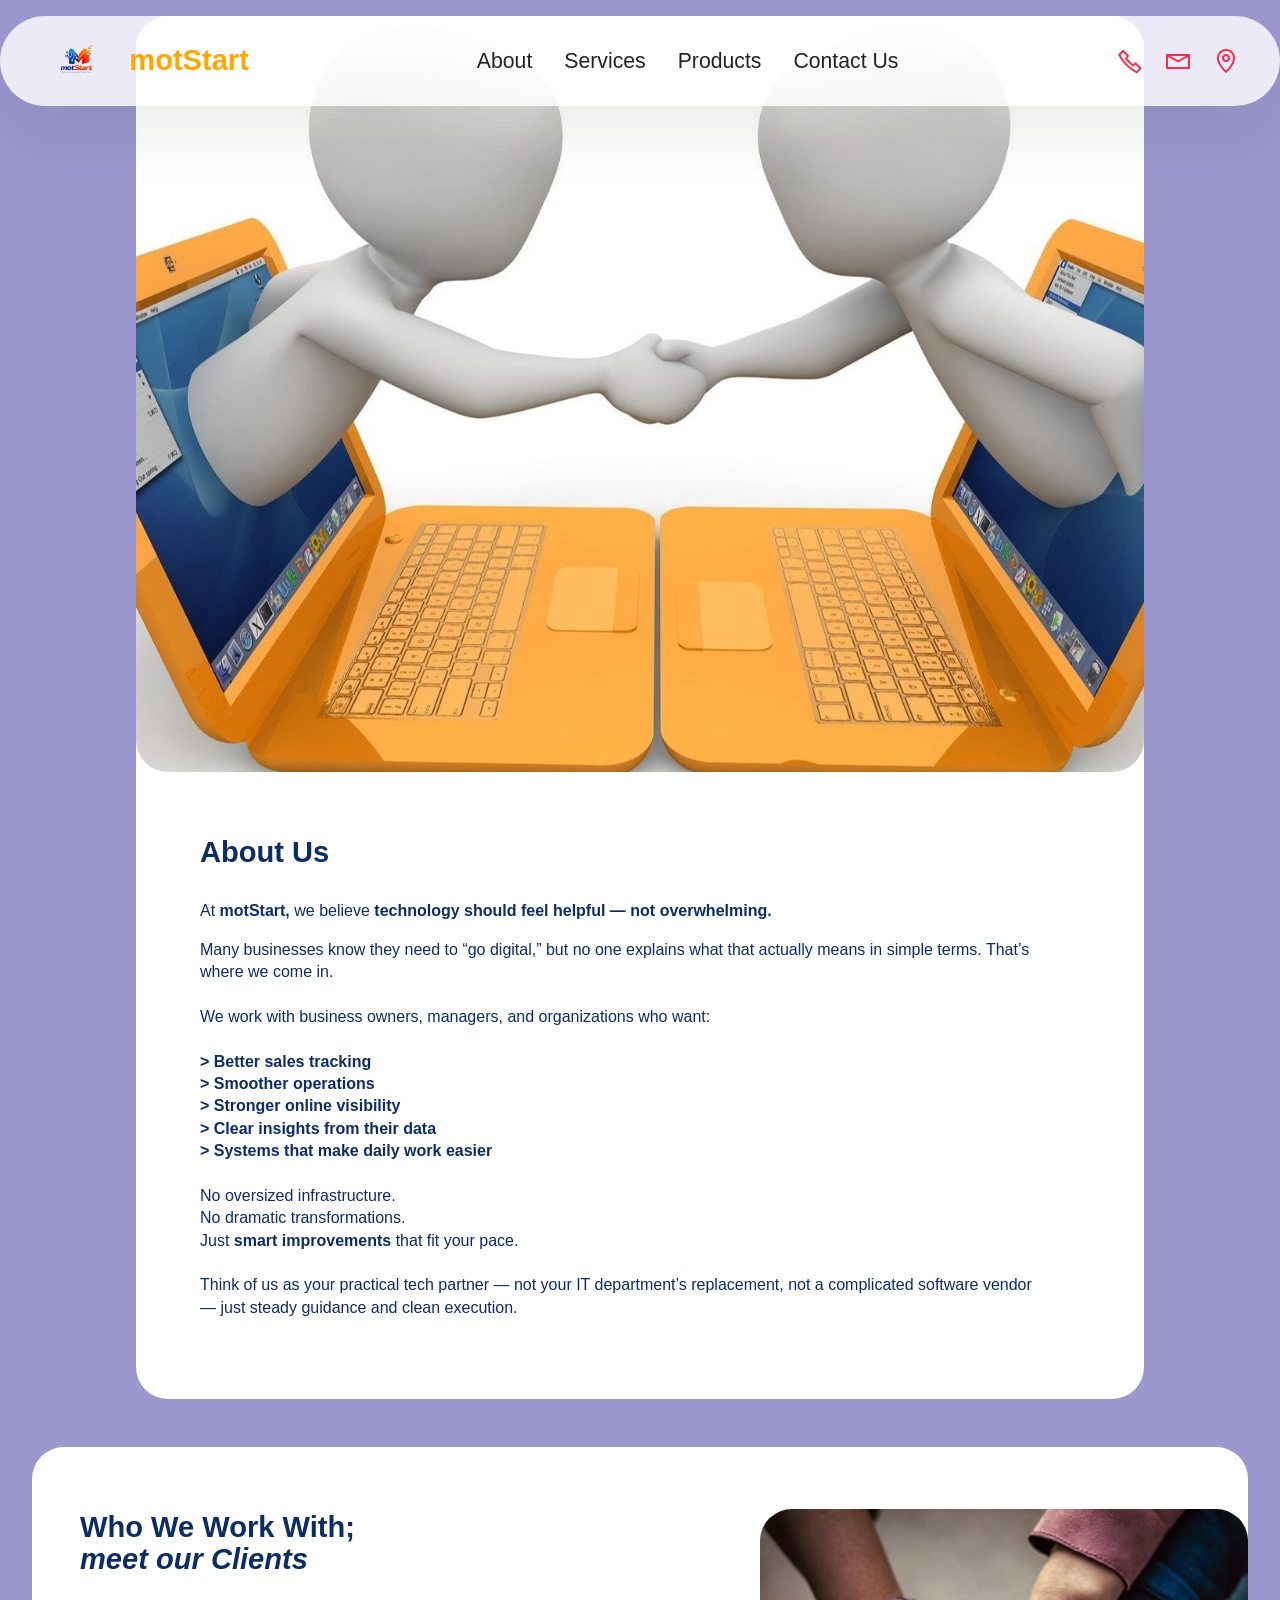
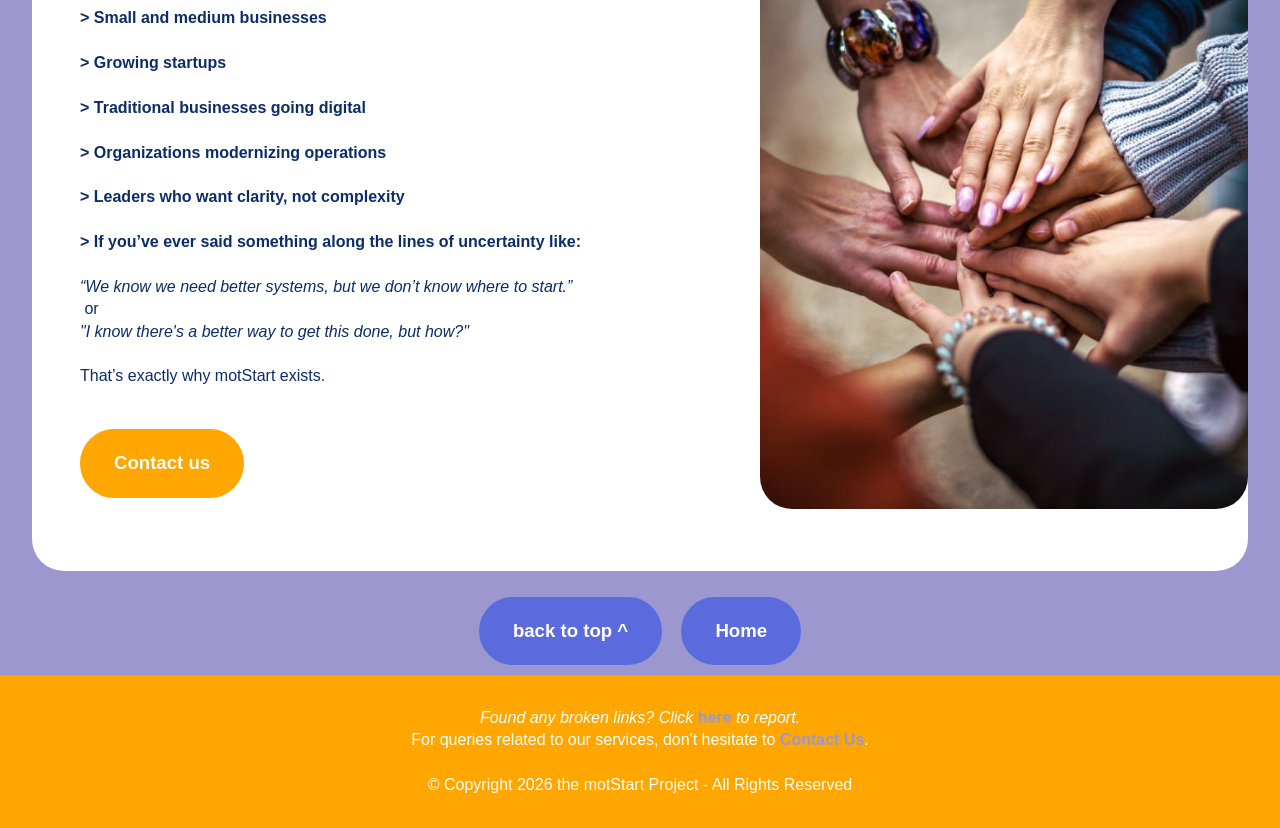
==== commit 4b7fda52: "Update about_motStartProject.html remove footer ad" ====
--- a/about_motStartProject.html
+++ b/about_motStartProject.html
@@ -1,7 +1,7 @@
 <!DOCTYPE html>
 <html  >
 <head>
-  <!-- Site made with Mobirise Website Builder v6.1.12, https://mobirise.com -->
+
   <meta charset="UTF-8">
   <meta http-equiv="X-UA-Compatible" content="IE=edge">
   <meta name="generator" content="Mobirise v6.1.12, mobirise.com">
@@ -263,8 +263,8 @@
             </div>
         </div>
     </div>
-</section><section class="display-7" style="padding: 0;align-items: center;justify-content: center;flex-wrap: wrap;    align-content: center;display: flex;position: relative;height: 4rem;"><a href="https://mobiri.se/" style="flex: 1 1;height: 4rem;position: absolute;width: 100%;z-index: 1;"><img alt="" style="height: 4rem;" src="[data-uri]"></a><p style="margin: 0;text-align: center;" class="display-7">&#8204;</p><a style="z-index:1" href="https://mobirise.com/builder/ai-website-generator.html">AI Website Generator</a></section><script src="assets/bootstrap/js/bootstrap.bundle.min.js"></script>  <script src="assets/smoothscroll/smooth-scroll.js"></script>  <script src="assets/ytplayer/index.js"></script>  <script src="assets/dropdown/js/navbar-dropdown.js"></script>  <script src="assets/theme/js/script.js"></script>  
+</section><script src="assets/bootstrap/js/bootstrap.bundle.min.js"></script>  <script src="assets/smoothscroll/smooth-scroll.js"></script>  <script src="assets/ytplayer/index.js"></script>  <script src="assets/dropdown/js/navbar-dropdown.js"></script>  <script src="assets/theme/js/script.js"></script>  
   
   
 </body>
-</html>+</html>
